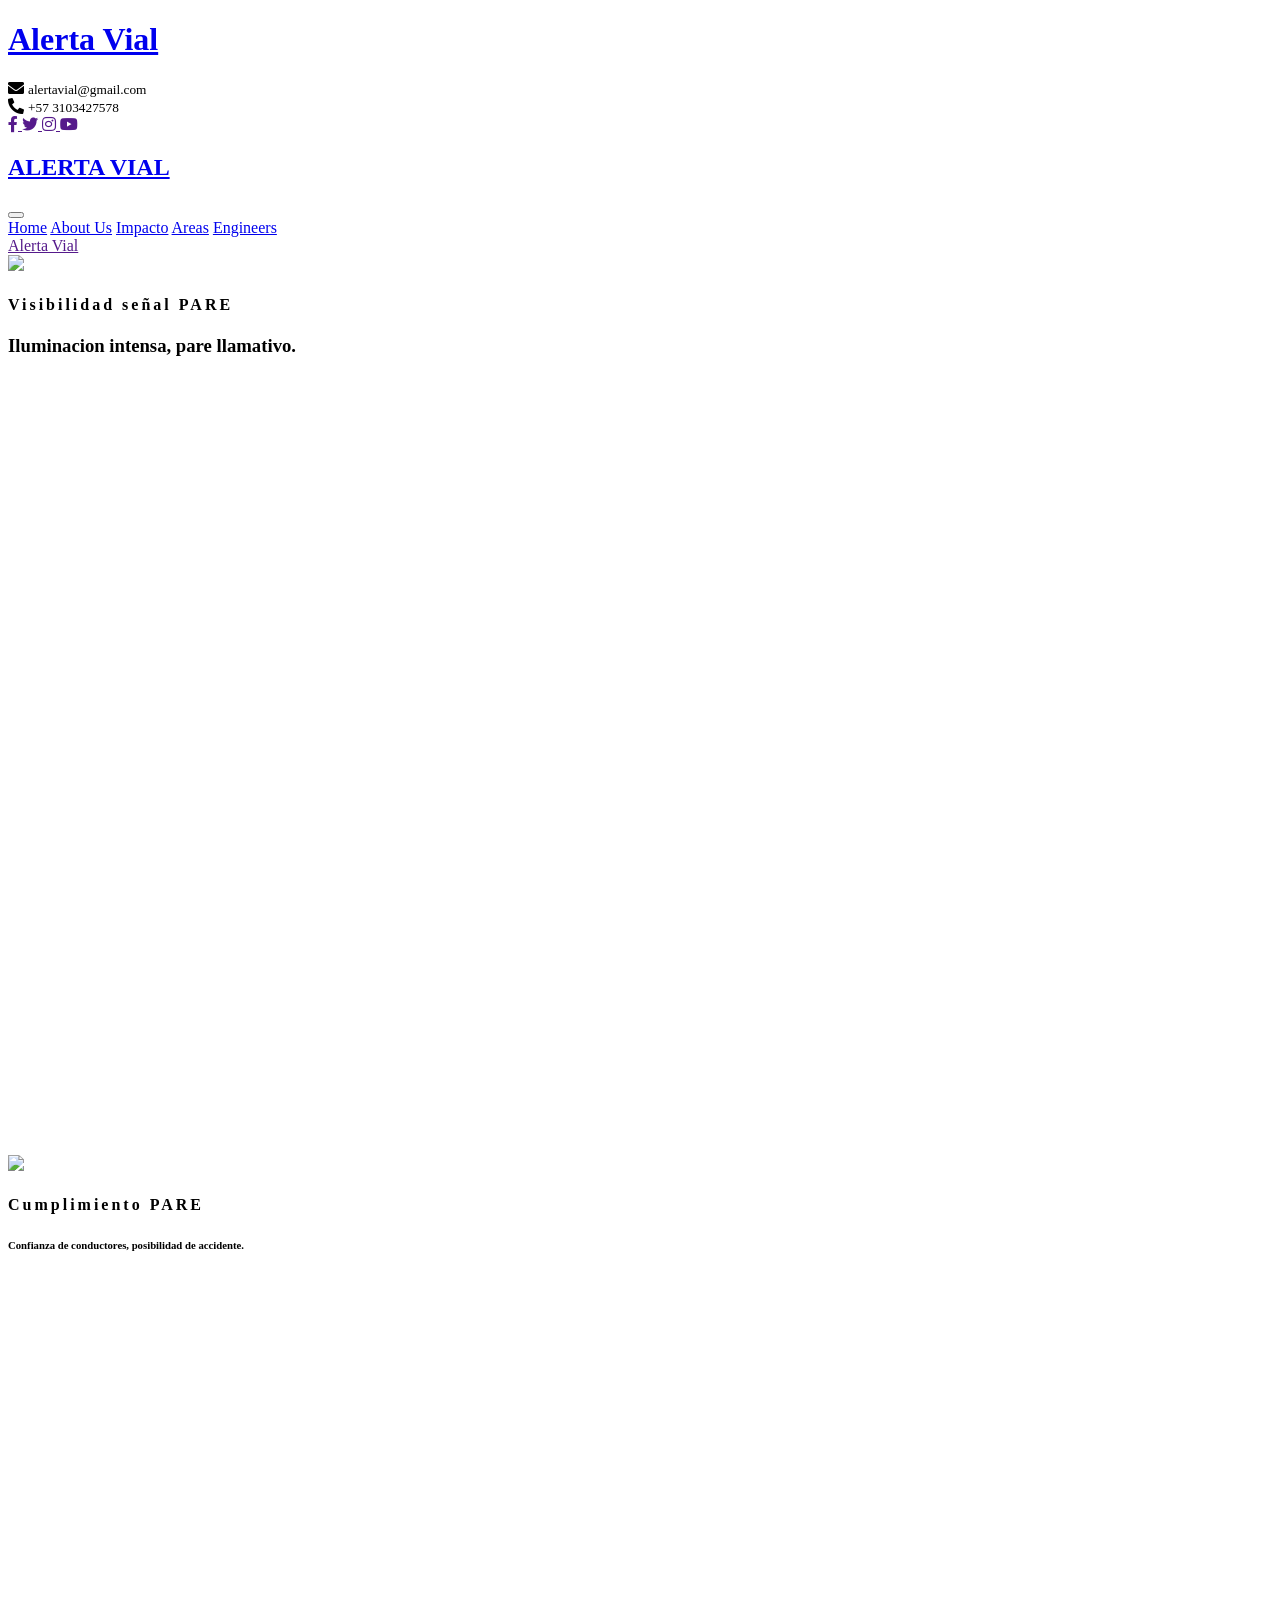
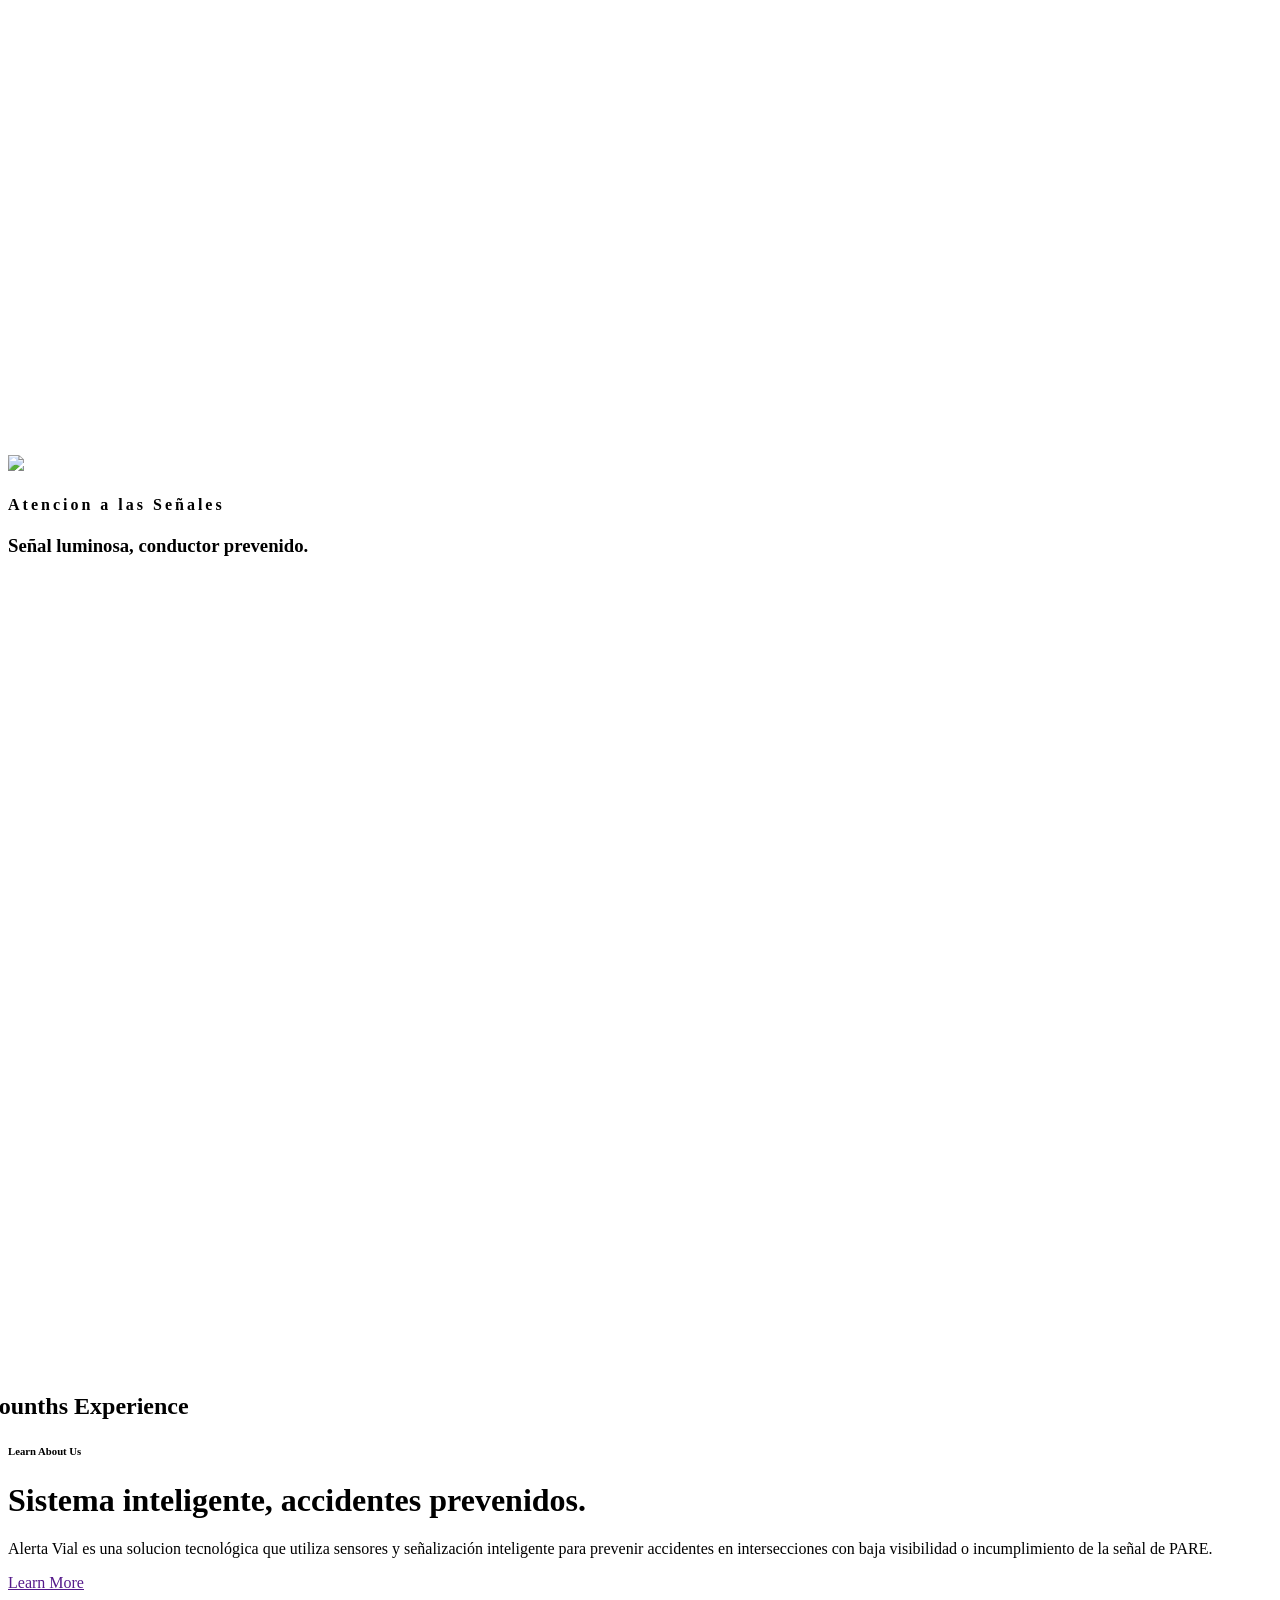
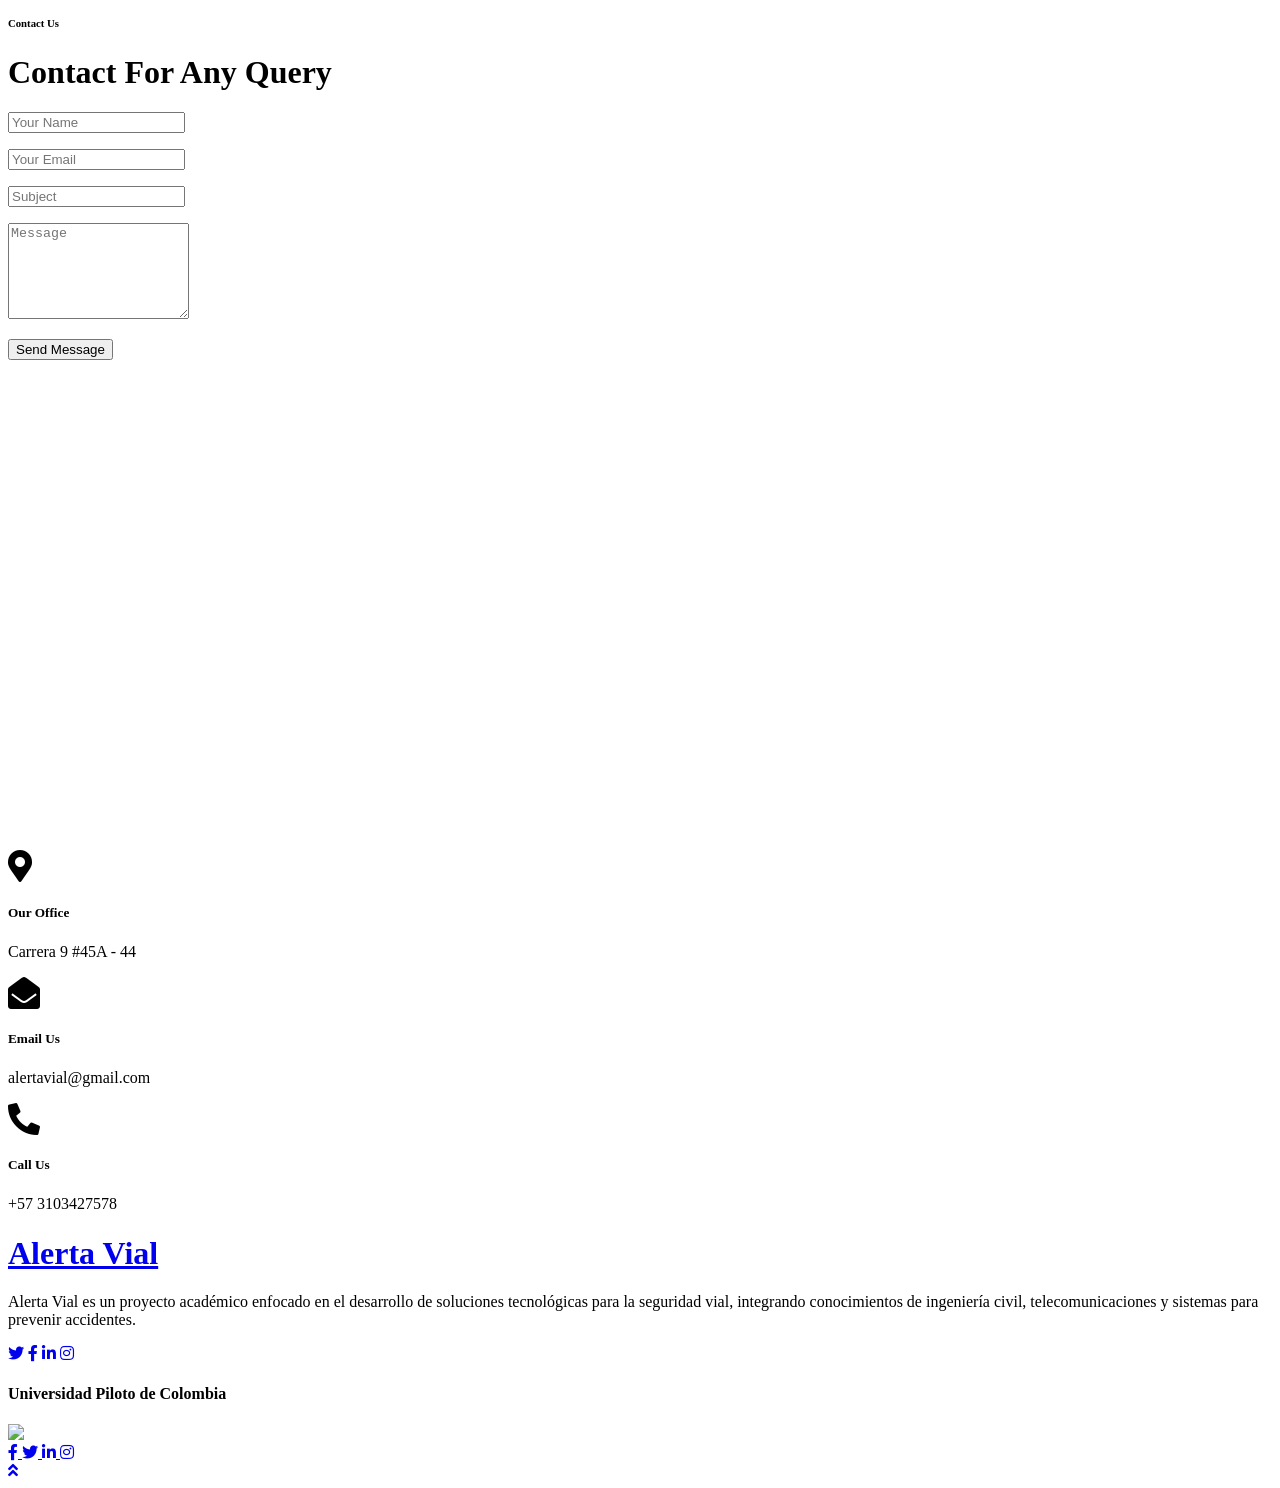
==== index.html @ 936baf9d "Add files via upload" ====
<!doctype html>
<html lang="en">
  <head>
    <meta charset="utf-8" />
    <title>Alerta Vial</title>
    <meta content="width=device-width, initial-scale=1.0" name="viewport" />
    <meta content="Free HTML Templates" name="keywords" />
    <meta content="Free HTML Templates" name="description" />

    <!-- Favicon -->
    <link href="img/AlertaVial-logoBlanco.jpeg" rel="icon" />

    <!-- Google Web Fonts -->
    <link rel="preconnect" href="https://fonts.gstatic.com" />
    <link
      href="https://fonts.googleapis.com/css2?family=Montserrat:wght@400;600&family=Roboto:wght@300;500;700&display=swap"
      rel="stylesheet"
    />

    <!-- Font Awesome -->
    <link
      href="https://cdnjs.cloudflare.com/ajax/libs/font-awesome/5.10.0/css/all.min.css"
      rel="stylesheet"
    />

    <!-- Libraries Stylesheet -->
    <link href="lib/owlcarousel/assets/owl.carousel.min.css" rel="stylesheet" />
    <link
      href="lib/tempusdominus/css/tempusdominus-bootstrap-4.min.css"
      rel="stylesheet"
    />

    <!-- Customized Bootstrap Stylesheet -->
    <link href="css/style.css" rel="stylesheet" />
  </head>

  <body>
    <!-- Header Start -->
    <div class="container-fluid">
      <div class="row">
        <div class="col-lg-3 bg-secondary d-none d-lg-block">
          <a
            href="index.html"
            class="navbar-brand w-100 h-100 m-0 p-0 d-flex align-items-center justify-content-center"
          >
            <h1 class="m-0 display-4 text-primary text-uppercase">Alerta Vial</h1>
          </a>
        </div>
        <div class="col-lg-9">
          <div class="row bg-white border-bottom d-none d-lg-flex">
            <div class="col-lg-7 text-left">
              <div class="h-100 d-inline-flex align-items-center py-2 px-3">
                <i class="fa fa-envelope text-primary mr-2"></i>
                <small>alertavial@gmail.com</small>
              </div>
              <div class="h-100 d-inline-flex align-items-center py-2 px-2">
                <i class="fa fa-phone-alt text-primary mr-2"></i>
                <small>+57 3103427578</small>
              </div>
            </div>
            <div class="col-lg-5 text-right">
              <div class="d-inline-flex align-items-center p-2">
                <a
                  class="btn btn-sm btn-outline-primary btn-sm-square mr-2"
                  href=""
                >
                  <i class="fab fa-facebook-f"></i>
                </a>
                <a
                  class="btn btn-sm btn-outline-primary btn-sm-square mr-2"
                  href=""
                >
                  <i class="fab fa-twitter"></i>
                </a>
                <a
                  class="btn btn-sm btn-outline-primary btn-sm-square mr-2"
                  href=""
                >
                  <i class="fab fa-instagram"></i>
                </a>
                <a
                  class="btn btn-sm btn-outline-primary btn-sm-square mr-2"
                  href=""
                >
                  <i class="fab fa-youtube"></i>
                </a>
              </div>
            </div>
          </div>
          <nav class="navbar navbar-expand-lg bg-white navbar-light p-0">
            <a href="index.html" class="navbar-brand d-block d-lg-none">
              <h1 class="m-0 display-4 text-primary text-uppercase">
                ALERTA VIAL
              </h1>
            </a>
            <button
              type="button"
              class="navbar-toggler"
              data-toggle="collapse"
              data-target="#navbarCollapse"
            >
              <span class="navbar-toggler-icon"></span>
            </button>
            <div
              class="collapse navbar-collapse justify-content-between"
              id="navbarCollapse"
            >
              <div class="navbar-nav mr-auto py-0">
                <a href="index.html" class="nav-item nav-link active">Home</a>
                <a href="about.html" class="nav-item nav-link">About Us</a>
                <a href="function.html" class="nav-item nav-link">Impacto</a>
                <a href="practice.html" class="nav-item nav-link">Areas</a>
                <a href="team.html" class="nav-item nav-link">Engineers</a>
              </div>
              <a href="" class="btn btn-primary mr-3 d-none d-lg-block"
                >Alerta Vial</a
              >
            </div>
          </nav>
        </div>
      </div>
    </div>
    <!-- Header End -->

    <!-- Carousel Start -->
    <div class="container-fluid p-0 mb-5 pb-5">
      <div
        id="header-carousel"
        class="carousel slide carousel-fade"
        data-ride="carousel"
      >
        <div class="carousel-inner">
          <div
            class="carousel-item position-relative active"
            style="height: 100vh; min-height: 400px"
          >
            <img
              class="position-absolute w-100 h-100"
              src="img/SeñalPARE1-Carrusel.jpg"
              style="object-fit: cover"
            />
            <div
              class="carousel-caption d-flex flex-column align-items-center justify-content-center"
            >
              <div class="p-3" style="max-width: 900px">
                <h4
                  class="text-white text-uppercase mb-4"
                  style="letter-spacing: 3px"
                >
                  Visibilidad señal PARE
                </h4>
                <h3 class="display-2 text-capitalize text-white mb-4">
                  Iluminacion intensa, pare llamativo.
              </div>
            </div>
          </div>
          <div
            class="carousel-item position-relative"
            style="height: 100vh; min-height: 400px"
          >
            <img
              class="position-absolute w-100 h-100"
              src="img/SeñalPARE2-Carrusel.jpg"
              style="object-fit: cover"
            />
            <div
              class="carousel-caption d-flex flex-column align-items-center justify-content-center"
            >
              <div class="p-3" style="max-width: 900px">
                <h4
                  class="text-white text-uppercase mb-4"
                  style="letter-spacing: 3px"
                >
                  Cumplimiento PARE
                </h4>
                <h6 class="display-2 text-capitalize text-white mb-4">
                  Confianza de conductores, posibilidad de accidente.
                </h6>
              </div>
            </div>
          </div>
          <div
            class="carousel-item position-relative"
            style="height: 100vh; min-height: 400px"
          >
            <img
              class="position-absolute w-100 h-100"
              src="img/SeñalPARE3-Carrusel.jpg"
              style="object-fit: cover"
            />
            <div
              class="carousel-caption d-flex flex-column align-items-center justify-content-center"
            >
              <div class="p-3" style="max-width: 900px">
                <h4
                  class="text-white text-uppercase mb-4"
                  style="letter-spacing: 3px"
                >
                  Atencion a las Señales
                </h4>
                <h3 class="display-2 text-capitalize text-white mb-4">
                  Señal luminosa, conductor prevenido.
                </h3>
              </div>
            </div>
          </div>
        </div>
        <a
          class="carousel-control-prev"
          href="#header-carousel"
          data-slide="prev"
        >
          <div class="btn btn-lg btn-secondary btn-lg-square">
            <span class="carousel-control-prev-icon"></span>
          </div>
        </a>
        <a
          class="carousel-control-next"
          href="#header-carousel"
          data-slide="next"
        >
          <div class="btn btn-lg btn-secondary btn-lg-square">
            <span class="carousel-control-next-icon"></span>
          </div>
        </a>
      </div>
    </div>
    <!-- Carousel End -->

    <!-- About Start -->
    <div class="container-fluid py-5">
      <div class="container py-5">
        <div class="row">
          <div class="col-lg-5">
            <img class="img-fluid rounded" src="img/AlertaVial-logoNegro.jpeg" alt="" />
          </div>
          <div class="col-lg-7 mt-4 mt-lg-0">
            <h2
              class="position-relative text-center bg-white text-primary rounded p-3 mt-4 mb-4 d-none d-lg-block"
              style="width: 350px; margin-left: -50px"
            >
              2 Mounths Experience
            </h2>
            <h6 class="text-uppercase">Learn About Us</h6>
            <h1 class="mb-4">
              Sistema inteligente, accidentes prevenidos.
            </h1>
            <p>
              Alerta Vial es una solucion tecnológica que utiliza sensores y señalización inteligente para prevenir
              accidentes en intersecciones con baja visibilidad o incumplimiento de la señal de PARE.
            </p>
            <a href="" class="btn btn-primary mt-2">Learn More</a>
          </div>
        </div>
      </div>
    </div>
    <!-- About End -->
 
    <!-- Contact Start -->
    <div class="container-fluid py-5">
        <div class="container py-5">
            <div class="text-center pb-2">
                <h6 class="text-uppercase">Contact Us</h6>
                <h1 class="mb-4">Contact For Any Query</h1>
            </div>
            <div class="row">
                <div class="col-lg-6 mb-5 mb-lg-0">
                    <div class="contact-form">
                        <div id="success"></div>
                        <form name="sentMessage" id="contactForm" novalidate="novalidate">
                            <div class="form-row">
                                <div class="col-sm-6 control-group">
                                    <input type="text" class="form-control p-4" id="name" placeholder="Your Name" required="required" data-validation-required-message="Please enter your name" />
                                    <p class="help-block text-danger"></p>
                                </div>
                                <div class="col-sm-6 control-group">
                                    <input type="email" class="form-control p-4" id="email" placeholder="Your Email" required="required" data-validation-required-message="Please enter your email" />
                                    <p class="help-block text-danger"></p>
                                </div>
                            </div>
                            <div class="control-group">
                                <input type="text" class="form-control p-4" id="subject" placeholder="Subject" required="required" data-validation-required-message="Please enter a subject" />
                                <p class="help-block text-danger"></p>
                            </div>
                            <div class="control-group">
                                <textarea class="form-control p-4" rows="6" id="message" placeholder="Message" required="required" data-validation-required-message="Please enter your message"></textarea>
                                <p class="help-block text-danger"></p>
                            </div>
                            <div>
                                <button class="btn btn-primary btn-block" type="submit" id="sendMessageButton">Send Message</button>
                            </div>
                        </form>
                    </div>
                </div>
                <div class="col-lg-6" style="min-height: 400px;">
                    <div class="position-relative h-100 rounded overflow-hidden">
                        <iframe style="width: 100%; height: 100%; object-fit: cover;"
                        src="https://www.google.com/maps/embed?pb=!1m18!1m12!1m3!1d3001156.4288297426!2d-78.01371936852176!3d42.72876761954724!2m3!1f0!2f0!3f0!3m2!1i1024!2i768!4f13.1!3m3!1m2!1s0x4ccc4bf0f123a5a9%3A0xddcfc6c1de189567!2sNew%20York%2C%20USA!5e0!3m2!1sen!2sbd!4v1603794290143!5m2!1sen!2sbd"
                        frameborder="0" style="border:0;" allowfullscreen="" aria-hidden="false" tabindex="0"></iframe>
                    </div>
                </div>
            </div>
        </div>
    </div>
    <!-- Contact End -->

    <!-- Footer Start -->
    <div
      class="container-fluid bg-secondary text-white pt-5 px-sm-3 px-md-5"
      style="margin-top: 90px"
    >
      <div class="row mt-5">
        <div class="col-lg-4">
          <div
            class="d-flex justify-content-lg-center p-4"
            style="background: rgba(256, 256, 256, 0.05)"
          >
            <i class="fa fa-2x fa-map-marker-alt text-primary"></i>
            <div class="ml-3">
              <h5 class="text-white">Our Office</h5>
              <p class="m-0">Carrera 9 #45A - 44 </p>
            </div>
          </div>
        </div>
        <div class="col-lg-4">
          <div
            class="d-flex justify-content-lg-center p-4"
            style="background: rgba(256, 256, 256, 0.05)"
          >
            <i class="fa fa-2x fa-envelope-open text-primary"></i>
            <div class="ml-3">
              <h5 class="text-white">Email Us</h5>
              <p class="m-0">alertavial@gmail.com</p>
            </div>
          </div>
        </div>
        <div class="col-lg-4">
          <div
            class="d-flex justify-content-lg-center p-4"
            style="background: rgba(256, 256, 256, 0.05)"
          >
            <i class="fa fa-2x fa-phone-alt text-primary"></i>
            <div class="ml-3">
              <h5 class="text-white">Call Us</h5>
              <p class="m-0">+57 3103427578</p>
            </div>
          </div>
        </div>
      </div>
      <div class="row pt-5">
        <div class="col-lg-3 col-md-6 mb-5">
          <a href="index.html" class="navbar-brand">
            <h1 class="m-0 mt-n2 display-4 text-primary text-uppercase">
              Alerta Vial 
            </h1>
          </a>
          <p>
            Alerta Vial es un proyecto académico enfocado en el desarrollo de soluciones tecnológicas para la seguridad vial,
            integrando conocimientos de ingeniería civil, telecomunicaciones y sistemas para prevenir accidentes.
          </p>
          <div class="d-flex justify-content-start mt-4">
            <a class="btn btn-lg btn-outline-light btn-lg-square mr-2" href="#"
              ><i class="fab fa-twitter"></i
            ></a>
            <a class="btn btn-lg btn-outline-light btn-lg-square mr-2" href="#"
              ><i class="fab fa-facebook-f"></i
            ></a>
            <a class="btn btn-lg btn-outline-light btn-lg-square mr-2" href="#"
              ><i class="fab fa-linkedin-in"></i
            ></a>
            <a class="btn btn-lg btn-outline-light btn-lg-square" href="#"
              ><i class="fab fa-instagram"></i
            ></a>
          </div>
        </div>
        
        <div class="col-lg-3 col-md-6 mb-5">
        </div>
        <div class="col-lg-3 col-md-6 mb-5">
        </div>

        <div class="col-lg-3 col-md-6 mb-5">
  <!-- Título más grande -->
        <h4 class="text-primary text-uppercase mb-3">
          Universidad Piloto de Colombia
        </h4>

  <!-- Imagen grande -->
        <div class="mb-3">
        <img 
          src="img/FotoUniversidadPiloto.jpg" 
          class="img-fluid w-100 rounded"
          style="height: 180px; object-fit: cover;"
          >
        </div>

  <!-- Redes centradas debajo -->
        <div class="d-flex justify-content-between">
          <a class="btn btn-outline-light btn-sm" href="#">
          <i class="fab fa-facebook-f"></i>
          </a>
            <a class="btn btn-outline-light btn-sm" href="#">
            <i class="fab fa-twitter"></i>
            </a>
            <a class="btn btn-outline-light btn-sm" href="#">
              <i class="fab fa-linkedin-in"></i>
            </a>
            <a class="btn btn-outline-light btn-sm" href="#">
              <i class="fab fa-instagram"></i>
            </a>
          </div>
        </div>
      </div>
    </div>
    <!-- Footer End -->

    <!-- Back to Top -->
    <a href="#" class="btn btn-primary px-3 back-to-top"
      ><i class="fa fa-angle-double-up"></i
    ></a>

    <!-- JavaScript Libraries -->
    <script src="https://code.jquery.com/jquery-3.4.1.min.js"></script>
    <script src="https://stackpath.bootstrapcdn.com/bootstrap/4.4.1/js/bootstrap.bundle.min.js"></script>
    <script src="lib/easing/easing.min.js"></script>
    <script src="lib/waypoints/waypoints.min.js"></script>
    <script src="lib/owlcarousel/owl.carousel.min.js"></script>
    <script src="lib/tempusdominus/js/moment.min.js"></script>
    <script src="lib/tempusdominus/js/moment-timezone.min.js"></script>
    <script src="lib/tempusdominus/js/tempusdominus-bootstrap-4.min.js"></script>

    <!-- Contact Javascript File -->
    <script src="mail/jqBootstrapValidation.min.js"></script>
    <script src="mail/contact.js"></script>

    <!-- Template Javascript -->
    <script src="js/main.js"></script>
  </body>
</html>
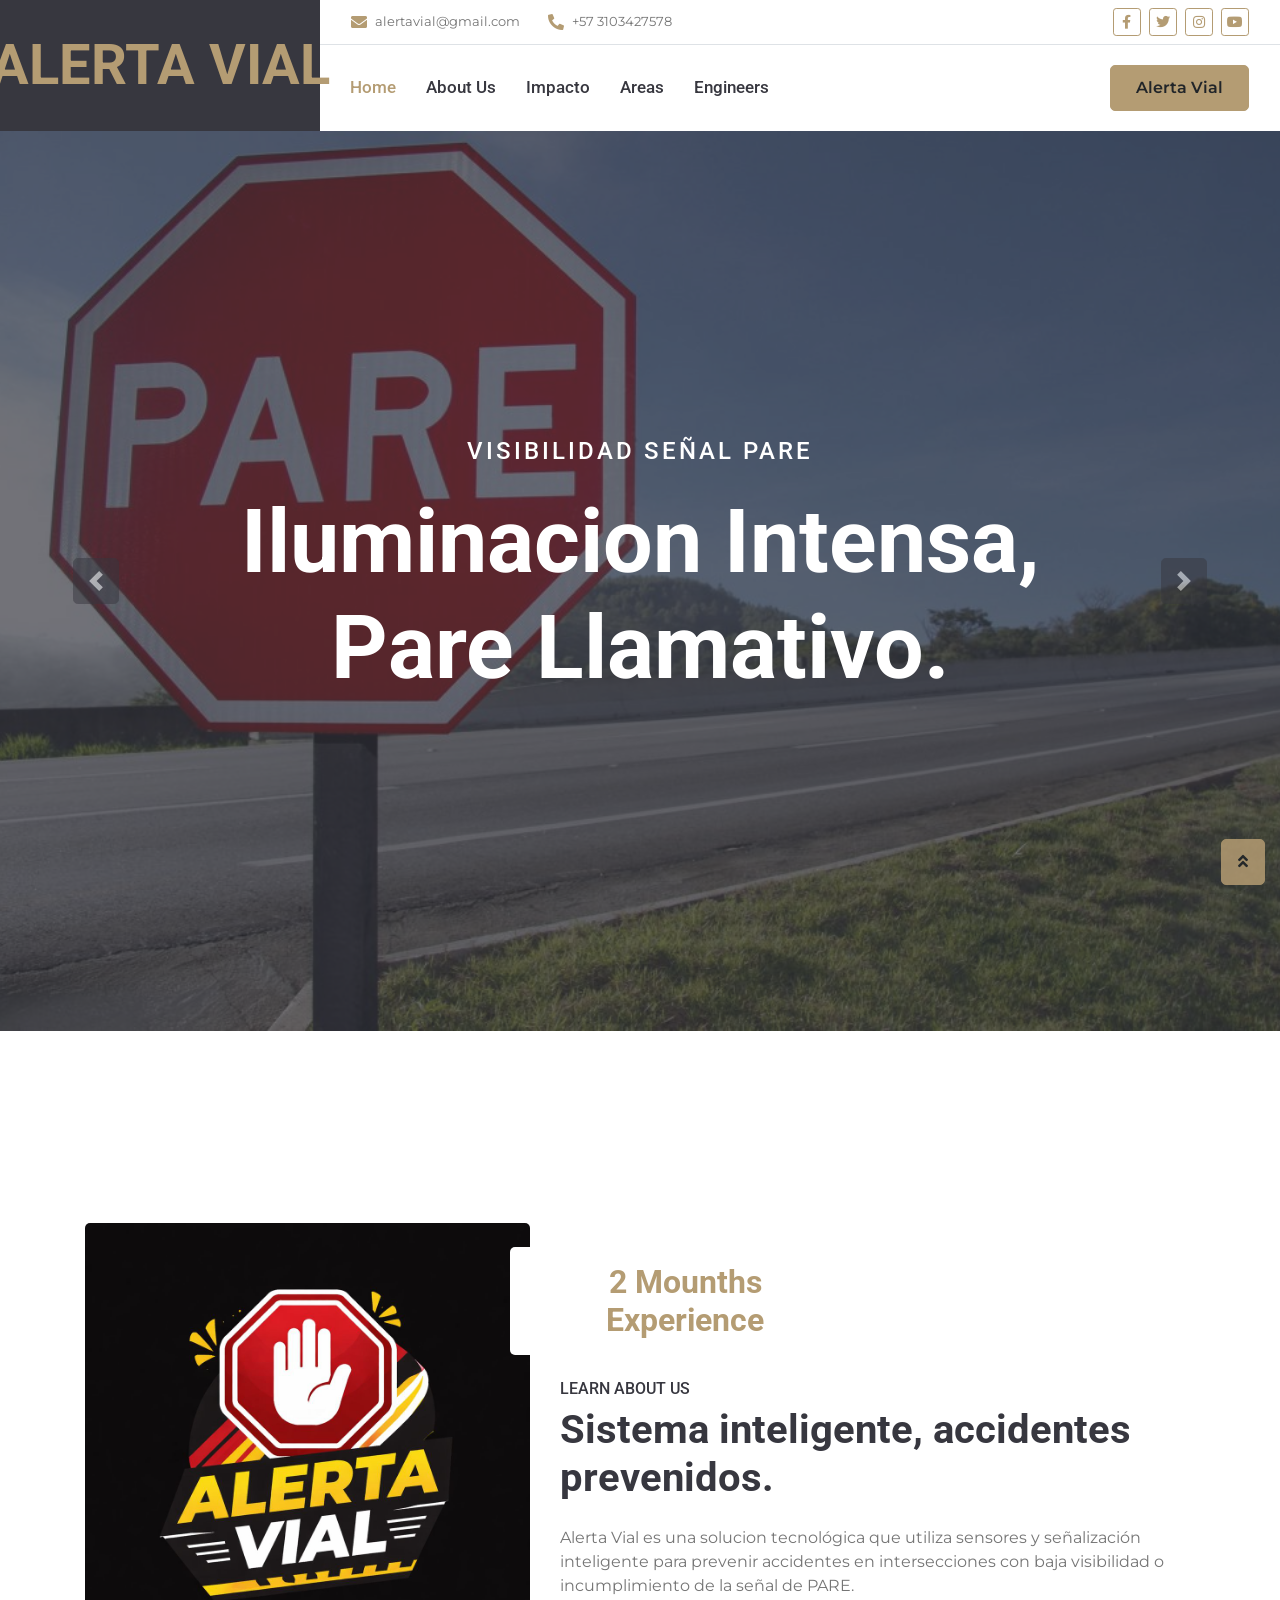
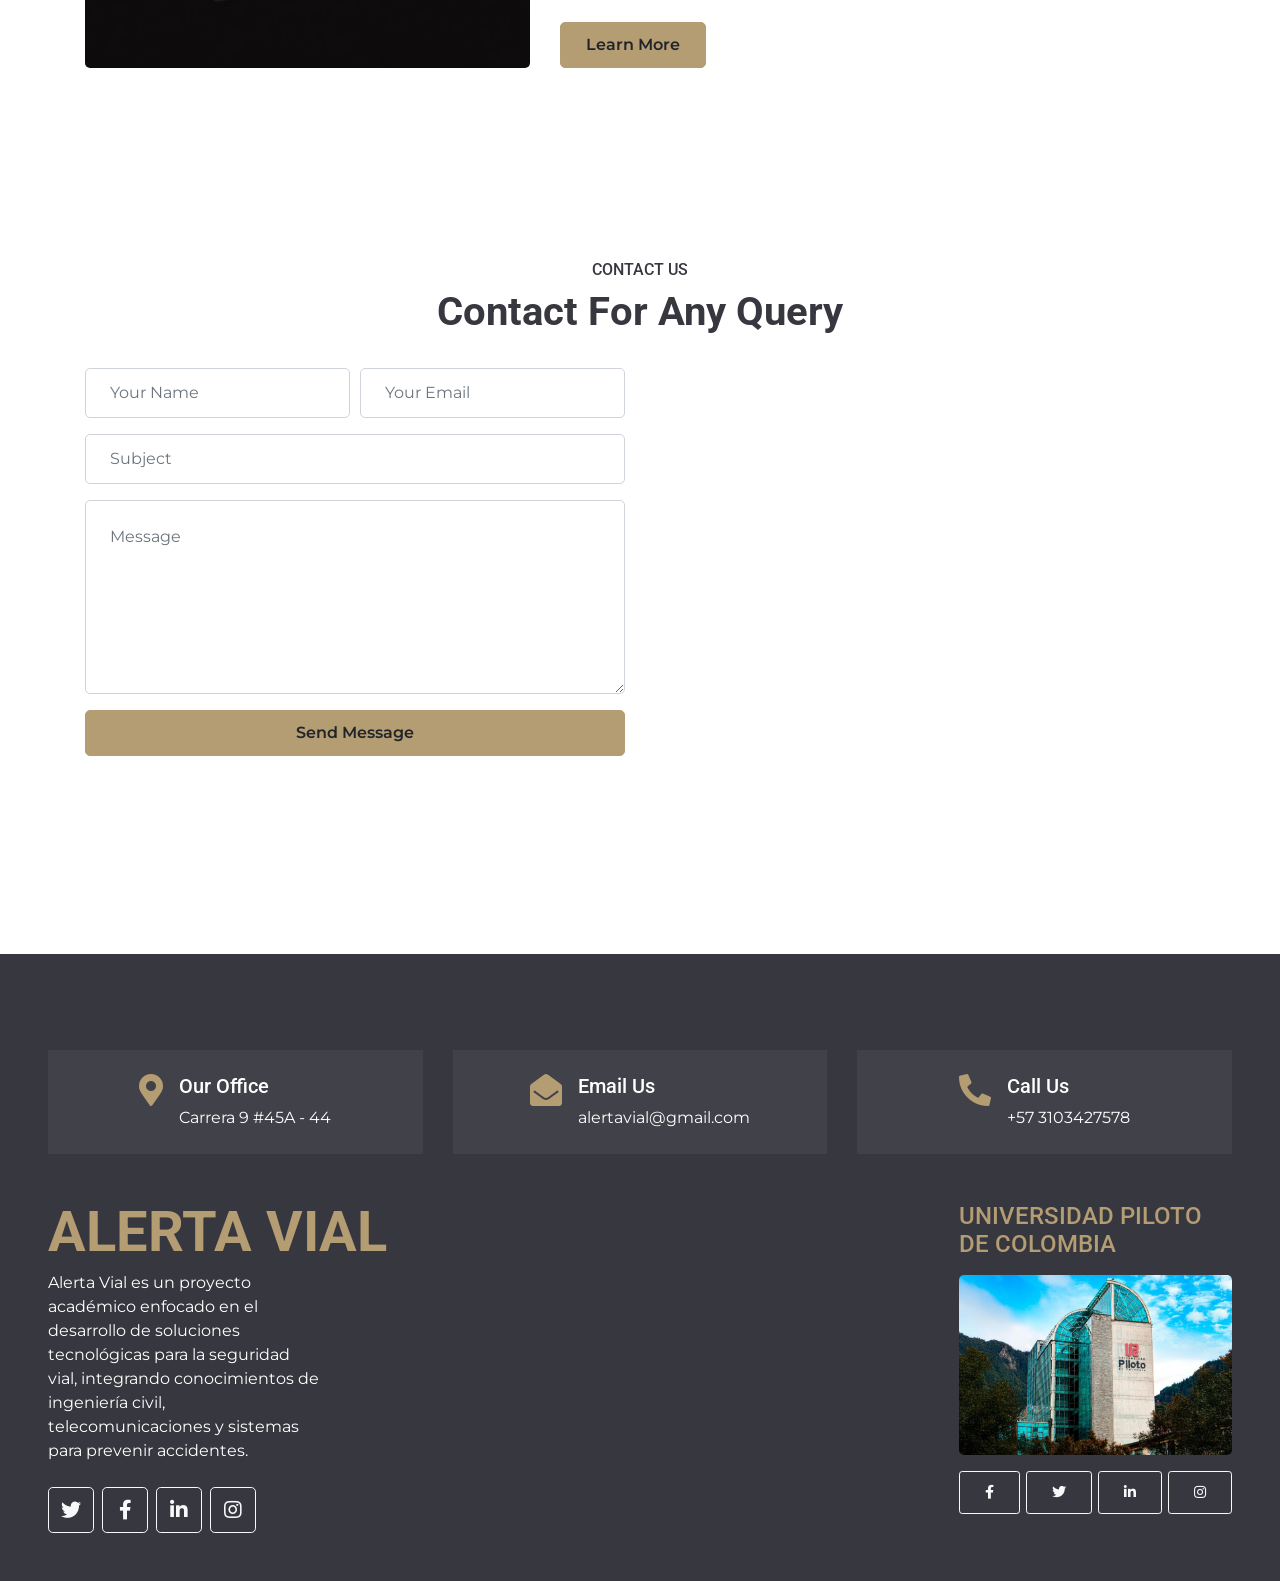
==== commit bb83f21e: "Update 'Hello World' to 'Goodbye World'" ====
--- a/index.html
+++ b/index.html
@@ -8,7 +8,7 @@
     <meta content="Free HTML Templates" name="description" />
 
     <!-- Favicon -->
-    <link href="img/AlertaVial-logoBlanco.jpeg" rel="icon" />
+    <link href="lawyer-website-template/img/AlertaVial-logoBlanco.jpeg" rel="icon" />
 
     <!-- Google Web Fonts -->
     <link rel="preconnect" href="https://fonts.gstatic.com" />
@@ -24,14 +24,14 @@
     />
 
     <!-- Libraries Stylesheet -->
-    <link href="lib/owlcarousel/assets/owl.carousel.min.css" rel="stylesheet" />
+    <link href="lawyer-website-template/lib/owlcarousel/assets/owl.carousel.min.css" rel="stylesheet" />
     <link
-      href="lib/tempusdominus/css/tempusdominus-bootstrap-4.min.css"
+      href="lawyer-website-template/lib/tempusdominus/css/tempusdominus-bootstrap-4.min.css"
       rel="stylesheet"
     />
 
     <!-- Customized Bootstrap Stylesheet -->
-    <link href="css/style.css" rel="stylesheet" />
+    <link href="lawyer-website-template/css/style.css" rel="stylesheet" />
   </head>
 
   <body>
@@ -136,7 +136,7 @@
           >
             <img
               class="position-absolute w-100 h-100"
-              src="img/SeñalPARE1-Carrusel.jpg"
+              src="lawyer-website-template/img/SeñalPARE1-Carrusel.jpg"
               style="object-fit: cover"
             />
             <div
@@ -160,7 +160,7 @@
           >
             <img
               class="position-absolute w-100 h-100"
-              src="img/SeñalPARE2-Carrusel.jpg"
+              src="lawyer-website-template/img/SeñalPARE2-Carrusel.jpg"
               style="object-fit: cover"
             />
             <div
@@ -185,7 +185,7 @@
           >
             <img
               class="position-absolute w-100 h-100"
-              src="img/SeñalPARE3-Carrusel.jpg"
+              src="lawyer-website-template/img/SeñalPARE3-Carrusel.jpg"
               style="object-fit: cover"
             />
             <div
@@ -232,7 +232,7 @@
       <div class="container py-5">
         <div class="row">
           <div class="col-lg-5">
-            <img class="img-fluid rounded" src="img/AlertaVial-logoNegro.jpeg" alt="" />
+            <img class="img-fluid rounded" src="lawyer-website-template/img/AlertaVial-logoNegro.jpeg" alt="" />
           </div>
           <div class="col-lg-7 mt-4 mt-lg-0">
             <h2
@@ -388,7 +388,7 @@
   <!-- Imagen grande -->
         <div class="mb-3">
         <img 
-          src="img/FotoUniversidadPiloto.jpg" 
+          src="lawyer-website-template/img/FotoUniversidadPiloto.jpg" 
           class="img-fluid w-100 rounded"
           style="height: 180px; object-fit: cover;"
           >
@@ -422,18 +422,18 @@
     <!-- JavaScript Libraries -->
     <script src="https://code.jquery.com/jquery-3.4.1.min.js"></script>
     <script src="https://stackpath.bootstrapcdn.com/bootstrap/4.4.1/js/bootstrap.bundle.min.js"></script>
-    <script src="lib/easing/easing.min.js"></script>
-    <script src="lib/waypoints/waypoints.min.js"></script>
-    <script src="lib/owlcarousel/owl.carousel.min.js"></script>
-    <script src="lib/tempusdominus/js/moment.min.js"></script>
-    <script src="lib/tempusdominus/js/moment-timezone.min.js"></script>
-    <script src="lib/tempusdominus/js/tempusdominus-bootstrap-4.min.js"></script>
+    <script src="lawyer-website-template/lib/easing/easing.min.js"></script>
+    <script src="lawyer-website-template/lib/waypoints/waypoints.min.js"></script>
+    <script src="lawyer-website-template/lib/owlcarousel/owl.carousel.min.js"></script>
+    <script src="lawyer-website-template/lib/tempusdominus/js/moment.min.js"></script>
+    <script src="lawyer-website-template/lib/tempusdominus/js/moment-timezone.min.js"></script>
+    <script src="lawyer-website-template/lib/tempusdominus/js/tempusdominus-bootstrap-4.min.js"></script>
 
     <!-- Contact Javascript File -->
-    <script src="mail/jqBootstrapValidation.min.js"></script>
-    <script src="mail/contact.js"></script>
+    <script src="lawyer-website-template/mail/jqBootstrapValidation.min.js"></script>
+    <script src="lawyer-website-template/mail/contact.js"></script>
 
     <!-- Template Javascript -->
-    <script src="js/main.js"></script>
+    <script src="lawyer-website-template/js/main.js"></script>
   </body>
 </html>
--- a/lawyer-website-template/css/style.css
+++ b/lawyer-website-template/css/style.css
@@ -0,0 +1,9912 @@
+/******* Bootstrap Theming ********/
+/*!
+ * Bootstrap v4.5.3 (https://getbootstrap.com/)
+ * Copyright 2011-2020 The Bootstrap Authors
+ * Copyright 2011-2020 Twitter, Inc.
+ * Licensed under MIT (https://github.com/twbs/bootstrap/blob/main/LICENSE)
+ */
+:root {
+  --blue: #007bff;
+  --indigo: #6610f2;
+  --purple: #6f42c1;
+  --pink: #e83e8c;
+  --red: #dc3545;
+  --orange: #fd7e14;
+  --yellow: #ffc107;
+  --green: #28a745;
+  --teal: #20c997;
+  --cyan: #17a2b8;
+  --white: #fff;
+  --gray: #6c757d;
+  --gray-dark: #343a40;
+  --primary: #B49C73;
+  --secondary: #37373F;
+  --success: #28a745;
+  --info: #17a2b8;
+  --warning: #ffc107;
+  --danger: #dc3545;
+  --light: #f8f9fa;
+  --dark: #343a40;
+  --breakpoint-xs: 0;
+  --breakpoint-sm: 576px;
+  --breakpoint-md: 768px;
+  --breakpoint-lg: 992px;
+  --breakpoint-xl: 1200px;
+  --font-family-sans-serif: "Montserrat", sans-serif;
+  --font-family-monospace: SFMono-Regular, Menlo, Monaco, Consolas, "Liberation Mono", "Courier New", monospace;
+}
+
+*,
+*::before,
+*::after {
+  box-sizing: border-box;
+}
+
+html {
+  font-family: sans-serif;
+  line-height: 1.15;
+  -webkit-text-size-adjust: 100%;
+  -webkit-tap-highlight-color: rgba(0, 0, 0, 0);
+}
+
+article, aside, figcaption, figure, footer, header, hgroup, main, nav, section {
+  display: block;
+}
+
+body {
+  margin: 0;
+  font-family: "Montserrat", sans-serif;
+  font-size: 1rem;
+  font-weight: 400;
+  line-height: 1.5;
+  color: #757575;
+  text-align: left;
+  background-color: #fff;
+}
+
+[tabindex="-1"]:focus:not(:focus-visible) {
+  outline: 0 !important;
+}
+
+hr {
+  box-sizing: content-box;
+  height: 0;
+  overflow: visible;
+}
+
+h1, h2, h3, h4, h5, h6 {
+  margin-top: 0;
+  margin-bottom: 0.5rem;
+}
+
+p {
+  margin-top: 0;
+  margin-bottom: 1rem;
+}
+
+abbr[title],
+abbr[data-original-title] {
+  text-decoration: underline;
+  text-decoration: underline dotted;
+  cursor: help;
+  border-bottom: 0;
+  text-decoration-skip-ink: none;
+}
+
+address {
+  margin-bottom: 1rem;
+  font-style: normal;
+  line-height: inherit;
+}
+
+ol,
+ul,
+dl {
+  margin-top: 0;
+  margin-bottom: 1rem;
+}
+
+ol ol,
+ul ul,
+ol ul,
+ul ol {
+  margin-bottom: 0;
+}
+
+dt {
+  font-weight: 700;
+}
+
+dd {
+  margin-bottom: .5rem;
+  margin-left: 0;
+}
+
+blockquote {
+  margin: 0 0 1rem;
+}
+
+b,
+strong {
+  font-weight: bolder;
+}
+
+small {
+  font-size: 80%;
+}
+
+sub,
+sup {
+  position: relative;
+  font-size: 75%;
+  line-height: 0;
+  vertical-align: baseline;
+}
+
+sub {
+  bottom: -.25em;
+}
+
+sup {
+  top: -.5em;
+}
+
+a {
+  color: #B49C73;
+  text-decoration: none;
+  background-color: transparent;
+}
+
+a:hover {
+  color: #8e764c;
+  text-decoration: underline;
+}
+
+a:not([href]):not([class]) {
+  color: inherit;
+  text-decoration: none;
+}
+
+a:not([href]):not([class]):hover {
+  color: inherit;
+  text-decoration: none;
+}
+
+pre,
+code,
+kbd,
+samp {
+  font-family: SFMono-Regular, Menlo, Monaco, Consolas, "Liberation Mono", "Courier New", monospace;
+  font-size: 1em;
+}
+
+pre {
+  margin-top: 0;
+  margin-bottom: 1rem;
+  overflow: auto;
+  -ms-overflow-style: scrollbar;
+}
+
+figure {
+  margin: 0 0 1rem;
+}
+
+img {
+  vertical-align: middle;
+  border-style: none;
+}
+
+svg {
+  overflow: hidden;
+  vertical-align: middle;
+}
+
+table {
+  border-collapse: collapse;
+}
+
+caption {
+  padding-top: 0.75rem;
+  padding-bottom: 0.75rem;
+  color: #6c757d;
+  text-align: left;
+  caption-side: bottom;
+}
+
+th {
+  text-align: inherit;
+  text-align: -webkit-match-parent;
+}
+
+label {
+  display: inline-block;
+  margin-bottom: 0.5rem;
+}
+
+button {
+  border-radius: 0;
+}
+
+button:focus {
+  outline: 1px dotted;
+  outline: 5px auto -webkit-focus-ring-color;
+}
+
+input,
+button,
+select,
+optgroup,
+textarea {
+  margin: 0;
+  font-family: inherit;
+  font-size: inherit;
+  line-height: inherit;
+}
+
+button,
+input {
+  overflow: visible;
+}
+
+button,
+select {
+  text-transform: none;
+}
+
+[role="button"] {
+  cursor: pointer;
+}
+
+select {
+  word-wrap: normal;
+}
+
+button,
+[type="button"],
+[type="reset"],
+[type="submit"] {
+  -webkit-appearance: button;
+}
+
+button:not(:disabled),
+[type="button"]:not(:disabled),
+[type="reset"]:not(:disabled),
+[type="submit"]:not(:disabled) {
+  cursor: pointer;
+}
+
+button::-moz-focus-inner,
+[type="button"]::-moz-focus-inner,
+[type="reset"]::-moz-focus-inner,
+[type="submit"]::-moz-focus-inner {
+  padding: 0;
+  border-style: none;
+}
+
+input[type="radio"],
+input[type="checkbox"] {
+  box-sizing: border-box;
+  padding: 0;
+}
+
+textarea {
+  overflow: auto;
+  resize: vertical;
+}
+
+fieldset {
+  min-width: 0;
+  padding: 0;
+  margin: 0;
+  border: 0;
+}
+
+legend {
+  display: block;
+  width: 100%;
+  max-width: 100%;
+  padding: 0;
+  margin-bottom: .5rem;
+  font-size: 1.5rem;
+  line-height: inherit;
+  color: inherit;
+  white-space: normal;
+}
+
+@media (max-width: 1200px) {
+  legend {
+    font-size: calc(1.275rem + 0.3vw) ;
+  }
+}
+
+progress {
+  vertical-align: baseline;
+}
+
+[type="number"]::-webkit-inner-spin-button,
+[type="number"]::-webkit-outer-spin-button {
+  height: auto;
+}
+
+[type="search"] {
+  outline-offset: -2px;
+  -webkit-appearance: none;
+}
+
+[type="search"]::-webkit-search-decoration {
+  -webkit-appearance: none;
+}
+
+::-webkit-file-upload-button {
+  font: inherit;
+  -webkit-appearance: button;
+}
+
+output {
+  display: inline-block;
+}
+
+summary {
+  display: list-item;
+  cursor: pointer;
+}
+
+template {
+  display: none;
+}
+
+[hidden] {
+  display: none !important;
+}
+
+h1, h2, h3, h4, h5, h6,
+.h1, .h2, .h3, .h4, .h5, .h6 {
+  margin-bottom: 0.5rem;
+  font-family: "Roboto", sans-serif;
+  font-weight: 500;
+  line-height: 1.2;
+  color: #37373F;
+}
+
+h1, .h1 {
+  font-size: 2.5rem;
+}
+
+@media (max-width: 1200px) {
+  h1, .h1 {
+    font-size: calc(1.375rem + 1.5vw) ;
+  }
+}
+
+h2, .h2 {
+  font-size: 2rem;
+}
+
+@media (max-width: 1200px) {
+  h2, .h2 {
+    font-size: calc(1.325rem + 0.9vw) ;
+  }
+}
+
+h3, .h3 {
+  font-size: 1.75rem;
+}
+
+@media (max-width: 1200px) {
+  h3, .h3 {
+    font-size: calc(1.3rem + 0.6vw) ;
+  }
+}
+
+h4, .h4 {
+  font-size: 1.5rem;
+}
+
+@media (max-width: 1200px) {
+  h4, .h4 {
+    font-size: calc(1.275rem + 0.3vw) ;
+  }
+}
+
+h5, .h5 {
+  font-size: 1.25rem;
+}
+
+h6, .h6 {
+  font-size: 1rem;
+}
+
+.lead {
+  font-size: 1.25rem;
+  font-weight: 300;
+}
+
+.display-1 {
+  font-size: 6rem;
+  font-weight: 300;
+  line-height: 1.2;
+}
+
+@media (max-width: 1200px) {
+  .display-1 {
+    font-size: calc(1.725rem + 5.7vw) ;
+  }
+}
+
+.display-2 {
+  font-size: 5.5rem;
+  font-weight: 300;
+  line-height: 1.2;
+}
+
+@media (max-width: 1200px) {
+  .display-2 {
+    font-size: calc(1.675rem + 5.1vw) ;
+  }
+}
+
+.display-3 {
+  font-size: 4.5rem;
+  font-weight: 300;
+  line-height: 1.2;
+}
+
+@media (max-width: 1200px) {
+  .display-3 {
+    font-size: calc(1.575rem + 3.9vw) ;
+  }
+}
+
+.display-4 {
+  font-size: 3.5rem;
+  font-weight: 300;
+  line-height: 1.2;
+}
+
+@media (max-width: 1200px) {
+  .display-4 {
+    font-size: calc(1.475rem + 2.7vw) ;
+  }
+}
+
+hr {
+  margin-top: 1rem;
+  margin-bottom: 1rem;
+  border: 0;
+  border-top: 1px solid rgba(0, 0, 0, 0.1);
+}
+
+small,
+.small {
+  font-size: 80%;
+  font-weight: 400;
+}
+
+mark,
+.mark {
+  padding: 0.2em;
+  background-color: #fcf8e3;
+}
+
+.list-unstyled {
+  padding-left: 0;
+  list-style: none;
+}
+
+.list-inline {
+  padding-left: 0;
+  list-style: none;
+}
+
+.list-inline-item {
+  display: inline-block;
+}
+
+.list-inline-item:not(:last-child) {
+  margin-right: 0.5rem;
+}
+
+.initialism {
+  font-size: 90%;
+  text-transform: uppercase;
+}
+
+.blockquote {
+  margin-bottom: 1rem;
+  font-size: 1.25rem;
+}
+
+.blockquote-footer {
+  display: block;
+  font-size: 80%;
+  color: #6c757d;
+}
+
+.blockquote-footer::before {
+  content: "\2014\00A0";
+}
+
+.img-fluid {
+  max-width: 100%;
+  height: auto;
+}
+
+.img-thumbnail {
+  padding: 0.25rem;
+  background-color: #fff;
+  border: 1px solid #dee2e6;
+  border-radius: 5px;
+  max-width: 100%;
+  height: auto;
+}
+
+.figure {
+  display: inline-block;
+}
+
+.figure-img {
+  margin-bottom: 0.5rem;
+  line-height: 1;
+}
+
+.figure-caption {
+  font-size: 90%;
+  color: #6c757d;
+}
+
+code {
+  font-size: 87.5%;
+  color: #e83e8c;
+  word-wrap: break-word;
+}
+
+a > code {
+  color: inherit;
+}
+
+kbd {
+  padding: 0.2rem 0.4rem;
+  font-size: 87.5%;
+  color: #fff;
+  background-color: #212529;
+  border-radius: 0.2rem;
+}
+
+kbd kbd {
+  padding: 0;
+  font-size: 100%;
+  font-weight: 700;
+}
+
+pre {
+  display: block;
+  font-size: 87.5%;
+  color: #212529;
+}
+
+pre code {
+  font-size: inherit;
+  color: inherit;
+  word-break: normal;
+}
+
+.pre-scrollable {
+  max-height: 340px;
+  overflow-y: scroll;
+}
+
+.container,
+.container-fluid,
+.container-sm,
+.container-md,
+.container-lg,
+.container-xl {
+  width: 100%;
+  padding-right: 15px;
+  padding-left: 15px;
+  margin-right: auto;
+  margin-left: auto;
+}
+
+@media (min-width: 576px) {
+  .container, .container-sm {
+    max-width: 540px;
+  }
+}
+
+@media (min-width: 768px) {
+  .container, .container-sm, .container-md {
+    max-width: 720px;
+  }
+}
+
+@media (min-width: 992px) {
+  .container, .container-sm, .container-md, .container-lg {
+    max-width: 960px;
+  }
+}
+
+@media (min-width: 1200px) {
+  .container, .container-sm, .container-md, .container-lg, .container-xl {
+    max-width: 1140px;
+  }
+}
+
+.row {
+  display: flex;
+  flex-wrap: wrap;
+  margin-right: -15px;
+  margin-left: -15px;
+}
+
+.no-gutters {
+  margin-right: 0;
+  margin-left: 0;
+}
+
+.no-gutters > .col,
+.no-gutters > [class*="col-"] {
+  padding-right: 0;
+  padding-left: 0;
+}
+
+.col-1, .col-2, .col-3, .col-4, .col-5, .col-6, .col-7, .col-8, .col-9, .col-10, .col-11, .col-12, .col,
+.col-auto, .col-sm-1, .col-sm-2, .col-sm-3, .col-sm-4, .col-sm-5, .col-sm-6, .col-sm-7, .col-sm-8, .col-sm-9, .col-sm-10, .col-sm-11, .col-sm-12, .col-sm,
+.col-sm-auto, .col-md-1, .col-md-2, .col-md-3, .col-md-4, .col-md-5, .col-md-6, .col-md-7, .col-md-8, .col-md-9, .col-md-10, .col-md-11, .col-md-12, .col-md,
+.col-md-auto, .col-lg-1, .col-lg-2, .col-lg-3, .col-lg-4, .col-lg-5, .col-lg-6, .col-lg-7, .col-lg-8, .col-lg-9, .col-lg-10, .col-lg-11, .col-lg-12, .col-lg,
+.col-lg-auto, .col-xl-1, .col-xl-2, .col-xl-3, .col-xl-4, .col-xl-5, .col-xl-6, .col-xl-7, .col-xl-8, .col-xl-9, .col-xl-10, .col-xl-11, .col-xl-12, .col-xl,
+.col-xl-auto {
+  position: relative;
+  width: 100%;
+  padding-right: 15px;
+  padding-left: 15px;
+}
+
+.col {
+  flex-basis: 0;
+  flex-grow: 1;
+  max-width: 100%;
+}
+
+.row-cols-1 > * {
+  flex: 0 0 100%;
+  max-width: 100%;
+}
+
+.row-cols-2 > * {
+  flex: 0 0 50%;
+  max-width: 50%;
+}
+
+.row-cols-3 > * {
+  flex: 0 0 33.33333%;
+  max-width: 33.33333%;
+}
+
+.row-cols-4 > * {
+  flex: 0 0 25%;
+  max-width: 25%;
+}
+
+.row-cols-5 > * {
+  flex: 0 0 20%;
+  max-width: 20%;
+}
+
+.row-cols-6 > * {
+  flex: 0 0 16.66667%;
+  max-width: 16.66667%;
+}
+
+.col-auto {
+  flex: 0 0 auto;
+  width: auto;
+  max-width: 100%;
+}
+
+.col-1 {
+  flex: 0 0 8.33333%;
+  max-width: 8.33333%;
+}
+
+.col-2 {
+  flex: 0 0 16.66667%;
+  max-width: 16.66667%;
+}
+
+.col-3 {
+  flex: 0 0 25%;
+  max-width: 25%;
+}
+
+.col-4 {
+  flex: 0 0 33.33333%;
+  max-width: 33.33333%;
+}
+
+.col-5 {
+  flex: 0 0 41.66667%;
+  max-width: 41.66667%;
+}
+
+.col-6 {
+  flex: 0 0 50%;
+  max-width: 50%;
+}
+
+.col-7 {
+  flex: 0 0 58.33333%;
+  max-width: 58.33333%;
+}
+
+.col-8 {
+  flex: 0 0 66.66667%;
+  max-width: 66.66667%;
+}
+
+.col-9 {
+  flex: 0 0 75%;
+  max-width: 75%;
+}
+
+.col-10 {
+  flex: 0 0 83.33333%;
+  max-width: 83.33333%;
+}
+
+.col-11 {
+  flex: 0 0 91.66667%;
+  max-width: 91.66667%;
+}
+
+.col-12 {
+  flex: 0 0 100%;
+  max-width: 100%;
+}
+
+.order-first {
+  order: -1;
+}
+
+.order-last {
+  order: 13;
+}
+
+.order-0 {
+  order: 0;
+}
+
+.order-1 {
+  order: 1;
+}
+
+.order-2 {
+  order: 2;
+}
+
+.order-3 {
+  order: 3;
+}
+
+.order-4 {
+  order: 4;
+}
+
+.order-5 {
+  order: 5;
+}
+
+.order-6 {
+  order: 6;
+}
+
+.order-7 {
+  order: 7;
+}
+
+.order-8 {
+  order: 8;
+}
+
+.order-9 {
+  order: 9;
+}
+
+.order-10 {
+  order: 10;
+}
+
+.order-11 {
+  order: 11;
+}
+
+.order-12 {
+  order: 12;
+}
+
+.offset-1 {
+  margin-left: 8.33333%;
+}
+
+.offset-2 {
+  margin-left: 16.66667%;
+}
+
+.offset-3 {
+  margin-left: 25%;
+}
+
+.offset-4 {
+  margin-left: 33.33333%;
+}
+
+.offset-5 {
+  margin-left: 41.66667%;
+}
+
+.offset-6 {
+  margin-left: 50%;
+}
+
+.offset-7 {
+  margin-left: 58.33333%;
+}
+
+.offset-8 {
+  margin-left: 66.66667%;
+}
+
+.offset-9 {
+  margin-left: 75%;
+}
+
+.offset-10 {
+  margin-left: 83.33333%;
+}
+
+.offset-11 {
+  margin-left: 91.66667%;
+}
+
+@media (min-width: 576px) {
+  .col-sm {
+    flex-basis: 0;
+    flex-grow: 1;
+    max-width: 100%;
+  }
+  .row-cols-sm-1 > * {
+    flex: 0 0 100%;
+    max-width: 100%;
+  }
+  .row-cols-sm-2 > * {
+    flex: 0 0 50%;
+    max-width: 50%;
+  }
+  .row-cols-sm-3 > * {
+    flex: 0 0 33.33333%;
+    max-width: 33.33333%;
+  }
+  .row-cols-sm-4 > * {
+    flex: 0 0 25%;
+    max-width: 25%;
+  }
+  .row-cols-sm-5 > * {
+    flex: 0 0 20%;
+    max-width: 20%;
+  }
+  .row-cols-sm-6 > * {
+    flex: 0 0 16.66667%;
+    max-width: 16.66667%;
+  }
+  .col-sm-auto {
+    flex: 0 0 auto;
+    width: auto;
+    max-width: 100%;
+  }
+  .col-sm-1 {
+    flex: 0 0 8.33333%;
+    max-width: 8.33333%;
+  }
+  .col-sm-2 {
+    flex: 0 0 16.66667%;
+    max-width: 16.66667%;
+  }
+  .col-sm-3 {
+    flex: 0 0 25%;
+    max-width: 25%;
+  }
+  .col-sm-4 {
+    flex: 0 0 33.33333%;
+    max-width: 33.33333%;
+  }
+  .col-sm-5 {
+    flex: 0 0 41.66667%;
+    max-width: 41.66667%;
+  }
+  .col-sm-6 {
+    flex: 0 0 50%;
+    max-width: 50%;
+  }
+  .col-sm-7 {
+    flex: 0 0 58.33333%;
+    max-width: 58.33333%;
+  }
+  .col-sm-8 {
+    flex: 0 0 66.66667%;
+    max-width: 66.66667%;
+  }
+  .col-sm-9 {
+    flex: 0 0 75%;
+    max-width: 75%;
+  }
+  .col-sm-10 {
+    flex: 0 0 83.33333%;
+    max-width: 83.33333%;
+  }
+  .col-sm-11 {
+    flex: 0 0 91.66667%;
+    max-width: 91.66667%;
+  }
+  .col-sm-12 {
+    flex: 0 0 100%;
+    max-width: 100%;
+  }
+  .order-sm-first {
+    order: -1;
+  }
+  .order-sm-last {
+    order: 13;
+  }
+  .order-sm-0 {
+    order: 0;
+  }
+  .order-sm-1 {
+    order: 1;
+  }
+  .order-sm-2 {
+    order: 2;
+  }
+  .order-sm-3 {
+    order: 3;
+  }
+  .order-sm-4 {
+    order: 4;
+  }
+  .order-sm-5 {
+    order: 5;
+  }
+  .order-sm-6 {
+    order: 6;
+  }
+  .order-sm-7 {
+    order: 7;
+  }
+  .order-sm-8 {
+    order: 8;
+  }
+  .order-sm-9 {
+    order: 9;
+  }
+  .order-sm-10 {
+    order: 10;
+  }
+  .order-sm-11 {
+    order: 11;
+  }
+  .order-sm-12 {
+    order: 12;
+  }
+  .offset-sm-0 {
+    margin-left: 0;
+  }
+  .offset-sm-1 {
+    margin-left: 8.33333%;
+  }
+  .offset-sm-2 {
+    margin-left: 16.66667%;
+  }
+  .offset-sm-3 {
+    margin-left: 25%;
+  }
+  .offset-sm-4 {
+    margin-left: 33.33333%;
+  }
+  .offset-sm-5 {
+    margin-left: 41.66667%;
+  }
+  .offset-sm-6 {
+    margin-left: 50%;
+  }
+  .offset-sm-7 {
+    margin-left: 58.33333%;
+  }
+  .offset-sm-8 {
+    margin-left: 66.66667%;
+  }
+  .offset-sm-9 {
+    margin-left: 75%;
+  }
+  .offset-sm-10 {
+    margin-left: 83.33333%;
+  }
+  .offset-sm-11 {
+    margin-left: 91.66667%;
+  }
+}
+
+@media (min-width: 768px) {
+  .col-md {
+    flex-basis: 0;
+    flex-grow: 1;
+    max-width: 100%;
+  }
+  .row-cols-md-1 > * {
+    flex: 0 0 100%;
+    max-width: 100%;
+  }
+  .row-cols-md-2 > * {
+    flex: 0 0 50%;
+    max-width: 50%;
+  }
+  .row-cols-md-3 > * {
+    flex: 0 0 33.33333%;
+    max-width: 33.33333%;
+  }
+  .row-cols-md-4 > * {
+    flex: 0 0 25%;
+    max-width: 25%;
+  }
+  .row-cols-md-5 > * {
+    flex: 0 0 20%;
+    max-width: 20%;
+  }
+  .row-cols-md-6 > * {
+    flex: 0 0 16.66667%;
+    max-width: 16.66667%;
+  }
+  .col-md-auto {
+    flex: 0 0 auto;
+    width: auto;
+    max-width: 100%;
+  }
+  .col-md-1 {
+    flex: 0 0 8.33333%;
+    max-width: 8.33333%;
+  }
+  .col-md-2 {
+    flex: 0 0 16.66667%;
+    max-width: 16.66667%;
+  }
+  .col-md-3 {
+    flex: 0 0 25%;
+    max-width: 25%;
+  }
+  .col-md-4 {
+    flex: 0 0 33.33333%;
+    max-width: 33.33333%;
+  }
+  .col-md-5 {
+    flex: 0 0 41.66667%;
+    max-width: 41.66667%;
+  }
+  .col-md-6 {
+    flex: 0 0 50%;
+    max-width: 50%;
+  }
+  .col-md-7 {
+    flex: 0 0 58.33333%;
+    max-width: 58.33333%;
+  }
+  .col-md-8 {
+    flex: 0 0 66.66667%;
+    max-width: 66.66667%;
+  }
+  .col-md-9 {
+    flex: 0 0 75%;
+    max-width: 75%;
+  }
+  .col-md-10 {
+    flex: 0 0 83.33333%;
+    max-width: 83.33333%;
+  }
+  .col-md-11 {
+    flex: 0 0 91.66667%;
+    max-width: 91.66667%;
+  }
+  .col-md-12 {
+    flex: 0 0 100%;
+    max-width: 100%;
+  }
+  .order-md-first {
+    order: -1;
+  }
+  .order-md-last {
+    order: 13;
+  }
+  .order-md-0 {
+    order: 0;
+  }
+  .order-md-1 {
+    order: 1;
+  }
+  .order-md-2 {
+    order: 2;
+  }
+  .order-md-3 {
+    order: 3;
+  }
+  .order-md-4 {
+    order: 4;
+  }
+  .order-md-5 {
+    order: 5;
+  }
+  .order-md-6 {
+    order: 6;
+  }
+  .order-md-7 {
+    order: 7;
+  }
+  .order-md-8 {
+    order: 8;
+  }
+  .order-md-9 {
+    order: 9;
+  }
+  .order-md-10 {
+    order: 10;
+  }
+  .order-md-11 {
+    order: 11;
+  }
+  .order-md-12 {
+    order: 12;
+  }
+  .offset-md-0 {
+    margin-left: 0;
+  }
+  .offset-md-1 {
+    margin-left: 8.33333%;
+  }
+  .offset-md-2 {
+    margin-left: 16.66667%;
+  }
+  .offset-md-3 {
+    margin-left: 25%;
+  }
+  .offset-md-4 {
+    margin-left: 33.33333%;
+  }
+  .offset-md-5 {
+    margin-left: 41.66667%;
+  }
+  .offset-md-6 {
+    margin-left: 50%;
+  }
+  .offset-md-7 {
+    margin-left: 58.33333%;
+  }
+  .offset-md-8 {
+    margin-left: 66.66667%;
+  }
+  .offset-md-9 {
+    margin-left: 75%;
+  }
+  .offset-md-10 {
+    margin-left: 83.33333%;
+  }
+  .offset-md-11 {
+    margin-left: 91.66667%;
+  }
+}
+
+@media (min-width: 992px) {
+  .col-lg {
+    flex-basis: 0;
+    flex-grow: 1;
+    max-width: 100%;
+  }
+  .row-cols-lg-1 > * {
+    flex: 0 0 100%;
+    max-width: 100%;
+  }
+  .row-cols-lg-2 > * {
+    flex: 0 0 50%;
+    max-width: 50%;
+  }
+  .row-cols-lg-3 > * {
+    flex: 0 0 33.33333%;
+    max-width: 33.33333%;
+  }
+  .row-cols-lg-4 > * {
+    flex: 0 0 25%;
+    max-width: 25%;
+  }
+  .row-cols-lg-5 > * {
+    flex: 0 0 20%;
+    max-width: 20%;
+  }
+  .row-cols-lg-6 > * {
+    flex: 0 0 16.66667%;
+    max-width: 16.66667%;
+  }
+  .col-lg-auto {
+    flex: 0 0 auto;
+    width: auto;
+    max-width: 100%;
+  }
+  .col-lg-1 {
+    flex: 0 0 8.33333%;
+    max-width: 8.33333%;
+  }
+  .col-lg-2 {
+    flex: 0 0 16.66667%;
+    max-width: 16.66667%;
+  }
+  .col-lg-3 {
+    flex: 0 0 25%;
+    max-width: 25%;
+  }
+  .col-lg-4 {
+    flex: 0 0 33.33333%;
+    max-width: 33.33333%;
+  }
+  .col-lg-5 {
+    flex: 0 0 41.66667%;
+    max-width: 41.66667%;
+  }
+  .col-lg-6 {
+    flex: 0 0 50%;
+    max-width: 50%;
+  }
+  .col-lg-7 {
+    flex: 0 0 58.33333%;
+    max-width: 58.33333%;
+  }
+  .col-lg-8 {
+    flex: 0 0 66.66667%;
+    max-width: 66.66667%;
+  }
+  .col-lg-9 {
+    flex: 0 0 75%;
+    max-width: 75%;
+  }
+  .col-lg-10 {
+    flex: 0 0 83.33333%;
+    max-width: 83.33333%;
+  }
+  .col-lg-11 {
+    flex: 0 0 91.66667%;
+    max-width: 91.66667%;
+  }
+  .col-lg-12 {
+    flex: 0 0 100%;
+    max-width: 100%;
+  }
+  .order-lg-first {
+    order: -1;
+  }
+  .order-lg-last {
+    order: 13;
+  }
+  .order-lg-0 {
+    order: 0;
+  }
+  .order-lg-1 {
+    order: 1;
+  }
+  .order-lg-2 {
+    order: 2;
+  }
+  .order-lg-3 {
+    order: 3;
+  }
+  .order-lg-4 {
+    order: 4;
+  }
+  .order-lg-5 {
+    order: 5;
+  }
+  .order-lg-6 {
+    order: 6;
+  }
+  .order-lg-7 {
+    order: 7;
+  }
+  .order-lg-8 {
+    order: 8;
+  }
+  .order-lg-9 {
+    order: 9;
+  }
+  .order-lg-10 {
+    order: 10;
+  }
+  .order-lg-11 {
+    order: 11;
+  }
+  .order-lg-12 {
+    order: 12;
+  }
+  .offset-lg-0 {
+    margin-left: 0;
+  }
+  .offset-lg-1 {
+    margin-left: 8.33333%;
+  }
+  .offset-lg-2 {
+    margin-left: 16.66667%;
+  }
+  .offset-lg-3 {
+    margin-left: 25%;
+  }
+  .offset-lg-4 {
+    margin-left: 33.33333%;
+  }
+  .offset-lg-5 {
+    margin-left: 41.66667%;
+  }
+  .offset-lg-6 {
+    margin-left: 50%;
+  }
+  .offset-lg-7 {
+    margin-left: 58.33333%;
+  }
+  .offset-lg-8 {
+    margin-left: 66.66667%;
+  }
+  .offset-lg-9 {
+    margin-left: 75%;
+  }
+  .offset-lg-10 {
+    margin-left: 83.33333%;
+  }
+  .offset-lg-11 {
+    margin-left: 91.66667%;
+  }
+}
+
+@media (min-width: 1200px) {
+  .col-xl {
+    flex-basis: 0;
+    flex-grow: 1;
+    max-width: 100%;
+  }
+  .row-cols-xl-1 > * {
+    flex: 0 0 100%;
+    max-width: 100%;
+  }
+  .row-cols-xl-2 > * {
+    flex: 0 0 50%;
+    max-width: 50%;
+  }
+  .row-cols-xl-3 > * {
+    flex: 0 0 33.33333%;
+    max-width: 33.33333%;
+  }
+  .row-cols-xl-4 > * {
+    flex: 0 0 25%;
+    max-width: 25%;
+  }
+  .row-cols-xl-5 > * {
+    flex: 0 0 20%;
+    max-width: 20%;
+  }
+  .row-cols-xl-6 > * {
+    flex: 0 0 16.66667%;
+    max-width: 16.66667%;
+  }
+  .col-xl-auto {
+    flex: 0 0 auto;
+    width: auto;
+    max-width: 100%;
+  }
+  .col-xl-1 {
+    flex: 0 0 8.33333%;
+    max-width: 8.33333%;
+  }
+  .col-xl-2 {
+    flex: 0 0 16.66667%;
+    max-width: 16.66667%;
+  }
+  .col-xl-3 {
+    flex: 0 0 25%;
+    max-width: 25%;
+  }
+  .col-xl-4 {
+    flex: 0 0 33.33333%;
+    max-width: 33.33333%;
+  }
+  .col-xl-5 {
+    flex: 0 0 41.66667%;
+    max-width: 41.66667%;
+  }
+  .col-xl-6 {
+    flex: 0 0 50%;
+    max-width: 50%;
+  }
+  .col-xl-7 {
+    flex: 0 0 58.33333%;
+    max-width: 58.33333%;
+  }
+  .col-xl-8 {
+    flex: 0 0 66.66667%;
+    max-width: 66.66667%;
+  }
+  .col-xl-9 {
+    flex: 0 0 75%;
+    max-width: 75%;
+  }
+  .col-xl-10 {
+    flex: 0 0 83.33333%;
+    max-width: 83.33333%;
+  }
+  .col-xl-11 {
+    flex: 0 0 91.66667%;
+    max-width: 91.66667%;
+  }
+  .col-xl-12 {
+    flex: 0 0 100%;
+    max-width: 100%;
+  }
+  .order-xl-first {
+    order: -1;
+  }
+  .order-xl-last {
+    order: 13;
+  }
+  .order-xl-0 {
+    order: 0;
+  }
+  .order-xl-1 {
+    order: 1;
+  }
+  .order-xl-2 {
+    order: 2;
+  }
+  .order-xl-3 {
+    order: 3;
+  }
+  .order-xl-4 {
+    order: 4;
+  }
+  .order-xl-5 {
+    order: 5;
+  }
+  .order-xl-6 {
+    order: 6;
+  }
+  .order-xl-7 {
+    order: 7;
+  }
+  .order-xl-8 {
+    order: 8;
+  }
+  .order-xl-9 {
+    order: 9;
+  }
+  .order-xl-10 {
+    order: 10;
+  }
+  .order-xl-11 {
+    order: 11;
+  }
+  .order-xl-12 {
+    order: 12;
+  }
+  .offset-xl-0 {
+    margin-left: 0;
+  }
+  .offset-xl-1 {
+    margin-left: 8.33333%;
+  }
+  .offset-xl-2 {
+    margin-left: 16.66667%;
+  }
+  .offset-xl-3 {
+    margin-left: 25%;
+  }
+  .offset-xl-4 {
+    margin-left: 33.33333%;
+  }
+  .offset-xl-5 {
+    margin-left: 41.66667%;
+  }
+  .offset-xl-6 {
+    margin-left: 50%;
+  }
+  .offset-xl-7 {
+    margin-left: 58.33333%;
+  }
+  .offset-xl-8 {
+    margin-left: 66.66667%;
+  }
+  .offset-xl-9 {
+    margin-left: 75%;
+  }
+  .offset-xl-10 {
+    margin-left: 83.33333%;
+  }
+  .offset-xl-11 {
+    margin-left: 91.66667%;
+  }
+}
+
+.table {
+  width: 100%;
+  margin-bottom: 1rem;
+  color: #757575;
+}
+
+.table th,
+.table td {
+  padding: 0.75rem;
+  vertical-align: top;
+  border-top: 1px solid #dee2e6;
+}
+
+.table thead th {
+  vertical-align: bottom;
+  border-bottom: 2px solid #dee2e6;
+}
+
+.table tbody + tbody {
+  border-top: 2px solid #dee2e6;
+}
+
+.table-sm th,
+.table-sm td {
+  padding: 0.3rem;
+}
+
+.table-bordered {
+  border: 1px solid #dee2e6;
+}
+
+.table-bordered th,
+.table-bordered td {
+  border: 1px solid #dee2e6;
+}
+
+.table-bordered thead th,
+.table-bordered thead td {
+  border-bottom-width: 2px;
+}
+
+.table-borderless th,
+.table-borderless td,
+.table-borderless thead th,
+.table-borderless tbody + tbody {
+  border: 0;
+}
+
+.table-striped tbody tr:nth-of-type(odd) {
+  background-color: rgba(0, 0, 0, 0.05);
+}
+
+.table-hover tbody tr:hover {
+  color: #757575;
+  background-color: rgba(0, 0, 0, 0.075);
+}
+
+.table-primary,
+.table-primary > th,
+.table-primary > td {
+  background-color: #eae3d8;
+}
+
+.table-primary th,
+.table-primary td,
+.table-primary thead th,
+.table-primary tbody + tbody {
+  border-color: #d8ccb6;
+}
+
+.table-hover .table-primary:hover {
+  background-color: #e1d7c7;
+}
+
+.table-hover .table-primary:hover > td,
+.table-hover .table-primary:hover > th {
+  background-color: #e1d7c7;
+}
+
+.table-secondary,
+.table-secondary > th,
+.table-secondary > td {
+  background-color: #c7c7c9;
+}
+
+.table-secondary th,
+.table-secondary td,
+.table-secondary thead th,
+.table-secondary tbody + tbody {
+  border-color: #97979b;
+}
+
+.table-hover .table-secondary:hover {
+  background-color: #bababc;
+}
+
+.table-hover .table-secondary:hover > td,
+.table-hover .table-secondary:hover > th {
+  background-color: #bababc;
+}
+
+.table-success,
+.table-success > th,
+.table-success > td {
+  background-color: #c3e6cb;
+}
+
+.table-success th,
+.table-success td,
+.table-success thead th,
+.table-success tbody + tbody {
+  border-color: #8fd19e;
+}
+
+.table-hover .table-success:hover {
+  background-color: #b1dfbb;
+}
+
+.table-hover .table-success:hover > td,
+.table-hover .table-success:hover > th {
+  background-color: #b1dfbb;
+}
+
+.table-info,
+.table-info > th,
+.table-info > td {
+  background-color: #bee5eb;
+}
+
+.table-info th,
+.table-info td,
+.table-info thead th,
+.table-info tbody + tbody {
+  border-color: #86cfda;
+}
+
+.table-hover .table-info:hover {
+  background-color: #abdde5;
+}
+
+.table-hover .table-info:hover > td,
+.table-hover .table-info:hover > th {
+  background-color: #abdde5;
+}
+
+.table-warning,
+.table-warning > th,
+.table-warning > td {
+  background-color: #ffeeba;
+}
+
+.table-warning th,
+.table-warning td,
+.table-warning thead th,
+.table-warning tbody + tbody {
+  border-color: #ffdf7e;
+}
+
+.table-hover .table-warning:hover {
+  background-color: #ffe8a1;
+}
+
+.table-hover .table-warning:hover > td,
+.table-hover .table-warning:hover > th {
+  background-color: #ffe8a1;
+}
+
+.table-danger,
+.table-danger > th,
+.table-danger > td {
+  background-color: #f5c6cb;
+}
+
+.table-danger th,
+.table-danger td,
+.table-danger thead th,
+.table-danger tbody + tbody {
+  border-color: #ed969e;
+}
+
+.table-hover .table-danger:hover {
+  background-color: #f1b0b7;
+}
+
+.table-hover .table-danger:hover > td,
+.table-hover .table-danger:hover > th {
+  background-color: #f1b0b7;
+}
+
+.table-light,
+.table-light > th,
+.table-light > td {
+  background-color: #fdfdfe;
+}
+
+.table-light th,
+.table-light td,
+.table-light thead th,
+.table-light tbody + tbody {
+  border-color: #fbfcfc;
+}
+
+.table-hover .table-light:hover {
+  background-color: #ececf6;
+}
+
+.table-hover .table-light:hover > td,
+.table-hover .table-light:hover > th {
+  background-color: #ececf6;
+}
+
+.table-dark,
+.table-dark > th,
+.table-dark > td {
+  background-color: #c6c8ca;
+}
+
+.table-dark th,
+.table-dark td,
+.table-dark thead th,
+.table-dark tbody + tbody {
+  border-color: #95999c;
+}
+
+.table-hover .table-dark:hover {
+  background-color: #b9bbbe;
+}
+
+.table-hover .table-dark:hover > td,
+.table-hover .table-dark:hover > th {
+  background-color: #b9bbbe;
+}
+
+.table-active,
+.table-active > th,
+.table-active > td {
+  background-color: rgba(0, 0, 0, 0.075);
+}
+
+.table-hover .table-active:hover {
+  background-color: rgba(0, 0, 0, 0.075);
+}
+
+.table-hover .table-active:hover > td,
+.table-hover .table-active:hover > th {
+  background-color: rgba(0, 0, 0, 0.075);
+}
+
+.table .thead-dark th {
+  color: #fff;
+  background-color: #343a40;
+  border-color: #454d55;
+}
+
+.table .thead-light th {
+  color: #495057;
+  background-color: #e9ecef;
+  border-color: #dee2e6;
+}
+
+.table-dark {
+  color: #fff;
+  background-color: #343a40;
+}
+
+.table-dark th,
+.table-dark td,
+.table-dark thead th {
+  border-color: #454d55;
+}
+
+.table-dark.table-bordered {
+  border: 0;
+}
+
+.table-dark.table-striped tbody tr:nth-of-type(odd) {
+  background-color: rgba(255, 255, 255, 0.05);
+}
+
+.table-dark.table-hover tbody tr:hover {
+  color: #fff;
+  background-color: rgba(255, 255, 255, 0.075);
+}
+
+@media (max-width: 575.98px) {
+  .table-responsive-sm {
+    display: block;
+    width: 100%;
+    overflow-x: auto;
+    -webkit-overflow-scrolling: touch;
+  }
+  .table-responsive-sm > .table-bordered {
+    border: 0;
+  }
+}
+
+@media (max-width: 767.98px) {
+  .table-responsive-md {
+    display: block;
+    width: 100%;
+    overflow-x: auto;
+    -webkit-overflow-scrolling: touch;
+  }
+  .table-responsive-md > .table-bordered {
+    border: 0;
+  }
+}
+
+@media (max-width: 991.98px) {
+  .table-responsive-lg {
+    display: block;
+    width: 100%;
+    overflow-x: auto;
+    -webkit-overflow-scrolling: touch;
+  }
+  .table-responsive-lg > .table-bordered {
+    border: 0;
+  }
+}
+
+@media (max-width: 1199.98px) {
+  .table-responsive-xl {
+    display: block;
+    width: 100%;
+    overflow-x: auto;
+    -webkit-overflow-scrolling: touch;
+  }
+  .table-responsive-xl > .table-bordered {
+    border: 0;
+  }
+}
+
+.table-responsive {
+  display: block;
+  width: 100%;
+  overflow-x: auto;
+  -webkit-overflow-scrolling: touch;
+}
+
+.table-responsive > .table-bordered {
+  border: 0;
+}
+
+.form-control {
+  display: block;
+  width: 100%;
+  height: calc(1.5em + 0.75rem + 2px);
+  padding: 0.375rem 0.75rem;
+  font-size: 1rem;
+  font-weight: 400;
+  line-height: 1.5;
+  color: #495057;
+  background-color: #fff;
+  background-clip: padding-box;
+  border: 1px solid #ced4da;
+  border-radius: 5px;
+  transition: border-color 0.15s ease-in-out, box-shadow 0.15s ease-in-out;
+}
+
+@media (prefers-reduced-motion: reduce) {
+  .form-control {
+    transition: none;
+  }
+}
+
+.form-control::-ms-expand {
+  background-color: transparent;
+  border: 0;
+}
+
+.form-control:-moz-focusring {
+  color: transparent;
+  text-shadow: 0 0 0 #495057;
+}
+
+.form-control:focus {
+  color: #495057;
+  background-color: #fff;
+  border-color: #e0d7c6;
+  outline: 0;
+  box-shadow: 0 0 0 0.2rem rgba(180, 156, 115, 0.25);
+}
+
+.form-control::placeholder {
+  color: #6c757d;
+  opacity: 1;
+}
+
+.form-control:disabled, .form-control[readonly] {
+  background-color: #e9ecef;
+  opacity: 1;
+}
+
+input[type="date"].form-control,
+input[type="time"].form-control,
+input[type="datetime-local"].form-control,
+input[type="month"].form-control {
+  appearance: none;
+}
+
+select.form-control:focus::-ms-value {
+  color: #495057;
+  background-color: #fff;
+}
+
+.form-control-file,
+.form-control-range {
+  display: block;
+  width: 100%;
+}
+
+.col-form-label {
+  padding-top: calc(0.375rem + 1px);
+  padding-bottom: calc(0.375rem + 1px);
+  margin-bottom: 0;
+  font-size: inherit;
+  line-height: 1.5;
+}
+
+.col-form-label-lg {
+  padding-top: calc(0.5rem + 1px);
+  padding-bottom: calc(0.5rem + 1px);
+  font-size: 1.25rem;
+  line-height: 1.5;
+}
+
+.col-form-label-sm {
+  padding-top: calc(0.25rem + 1px);
+  padding-bottom: calc(0.25rem + 1px);
+  font-size: 0.875rem;
+  line-height: 1.5;
+}
+
+.form-control-plaintext {
+  display: block;
+  width: 100%;
+  padding: 0.375rem 0;
+  margin-bottom: 0;
+  font-size: 1rem;
+  line-height: 1.5;
+  color: #757575;
+  background-color: transparent;
+  border: solid transparent;
+  border-width: 1px 0;
+}
+
+.form-control-plaintext.form-control-sm, .form-control-plaintext.form-control-lg {
+  padding-right: 0;
+  padding-left: 0;
+}
+
+.form-control-sm {
+  height: calc(1.5em + 0.5rem + 2px);
+  padding: 0.25rem 0.5rem;
+  font-size: 0.875rem;
+  line-height: 1.5;
+  border-radius: 0.2rem;
+}
+
+.form-control-lg {
+  height: calc(1.5em + 1rem + 2px);
+  padding: 0.5rem 1rem;
+  font-size: 1.25rem;
+  line-height: 1.5;
+  border-radius: 0.3rem;
+}
+
+select.form-control[size], select.form-control[multiple] {
+  height: auto;
+}
+
+textarea.form-control {
+  height: auto;
+}
+
+.form-group {
+  margin-bottom: 1rem;
+}
+
+.form-text {
+  display: block;
+  margin-top: 0.25rem;
+}
+
+.form-row {
+  display: flex;
+  flex-wrap: wrap;
+  margin-right: -5px;
+  margin-left: -5px;
+}
+
+.form-row > .col,
+.form-row > [class*="col-"] {
+  padding-right: 5px;
+  padding-left: 5px;
+}
+
+.form-check {
+  position: relative;
+  display: block;
+  padding-left: 1.25rem;
+}
+
+.form-check-input {
+  position: absolute;
+  margin-top: 0.3rem;
+  margin-left: -1.25rem;
+}
+
+.form-check-input[disabled] ~ .form-check-label,
+.form-check-input:disabled ~ .form-check-label {
+  color: #6c757d;
+}
+
+.form-check-label {
+  margin-bottom: 0;
+}
+
+.form-check-inline {
+  display: inline-flex;
+  align-items: center;
+  padding-left: 0;
+  margin-right: 0.75rem;
+}
+
+.form-check-inline .form-check-input {
+  position: static;
+  margin-top: 0;
+  margin-right: 0.3125rem;
+  margin-left: 0;
+}
+
+.valid-feedback {
+  display: none;
+  width: 100%;
+  margin-top: 0.25rem;
+  font-size: 80%;
+  color: #28a745;
+}
+
+.valid-tooltip {
+  position: absolute;
+  top: 100%;
+  left: 0;
+  z-index: 5;
+  display: none;
+  max-width: 100%;
+  padding: 0.25rem 0.5rem;
+  margin-top: .1rem;
+  font-size: 0.875rem;
+  line-height: 1.5;
+  color: #fff;
+  background-color: rgba(40, 167, 69, 0.9);
+  border-radius: 5px;
+}
+
+.was-validated :valid ~ .valid-feedback,
+.was-validated :valid ~ .valid-tooltip,
+.is-valid ~ .valid-feedback,
+.is-valid ~ .valid-tooltip {
+  display: block;
+}
+
+.was-validated .form-control:valid, .form-control.is-valid {
+  border-color: #28a745;
+  padding-right: calc(1.5em + 0.75rem);
+  background-image: url("data:image/svg+xml,%3csvg xmlns='http://www.w3.org/2000/svg' width='8' height='8' viewBox='0 0 8 8'%3e%3cpath fill='%2328a745' d='M2.3 6.73L.6 4.53c-.4-1.04.46-1.4 1.1-.8l1.1 1.4 3.4-3.8c.6-.63 1.6-.27 1.2.7l-4 4.6c-.43.5-.8.4-1.1.1z'/%3e%3c/svg%3e");
+  background-repeat: no-repeat;
+  background-position: right calc(0.375em + 0.1875rem) center;
+  background-size: calc(0.75em + 0.375rem) calc(0.75em + 0.375rem);
+}
+
+.was-validated .form-control:valid:focus, .form-control.is-valid:focus {
+  border-color: #28a745;
+  box-shadow: 0 0 0 0.2rem rgba(40, 167, 69, 0.25);
+}
+
+.was-validated textarea.form-control:valid, textarea.form-control.is-valid {
+  padding-right: calc(1.5em + 0.75rem);
+  background-position: top calc(0.375em + 0.1875rem) right calc(0.375em + 0.1875rem);
+}
+
+.was-validated .custom-select:valid, .custom-select.is-valid {
+  border-color: #28a745;
+  padding-right: calc(0.75em + 2.3125rem);
+  background: url("data:image/svg+xml,%3csvg xmlns='http://www.w3.org/2000/svg' width='4' height='5' viewBox='0 0 4 5'%3e%3cpath fill='%23343a40' d='M2 0L0 2h4zm0 5L0 3h4z'/%3e%3c/svg%3e") no-repeat right 0.75rem center/8px 10px, url("data:image/svg+xml,%3csvg xmlns='http://www.w3.org/2000/svg' width='8' height='8' viewBox='0 0 8 8'%3e%3cpath fill='%2328a745' d='M2.3 6.73L.6 4.53c-.4-1.04.46-1.4 1.1-.8l1.1 1.4 3.4-3.8c.6-.63 1.6-.27 1.2.7l-4 4.6c-.43.5-.8.4-1.1.1z'/%3e%3c/svg%3e") #fff no-repeat center right 1.75rem/calc(0.75em + 0.375rem) calc(0.75em + 0.375rem);
+}
+
+.was-validated .custom-select:valid:focus, .custom-select.is-valid:focus {
+  border-color: #28a745;
+  box-shadow: 0 0 0 0.2rem rgba(40, 167, 69, 0.25);
+}
+
+.was-validated .form-check-input:valid ~ .form-check-label, .form-check-input.is-valid ~ .form-check-label {
+  color: #28a745;
+}
+
+.was-validated .form-check-input:valid ~ .valid-feedback,
+.was-validated .form-check-input:valid ~ .valid-tooltip, .form-check-input.is-valid ~ .valid-feedback,
+.form-check-input.is-valid ~ .valid-tooltip {
+  display: block;
+}
+
+.was-validated .custom-control-input:valid ~ .custom-control-label, .custom-control-input.is-valid ~ .custom-control-label {
+  color: #28a745;
+}
+
+.was-validated .custom-control-input:valid ~ .custom-control-label::before, .custom-control-input.is-valid ~ .custom-control-label::before {
+  border-color: #28a745;
+}
+
+.was-validated .custom-control-input:valid:checked ~ .custom-control-label::before, .custom-control-input.is-valid:checked ~ .custom-control-label::before {
+  border-color: #34ce57;
+  background-color: #34ce57;
+}
+
+.was-validated .custom-control-input:valid:focus ~ .custom-control-label::before, .custom-control-input.is-valid:focus ~ .custom-control-label::before {
+  box-shadow: 0 0 0 0.2rem rgba(40, 167, 69, 0.25);
+}
+
+.was-validated .custom-control-input:valid:focus:not(:checked) ~ .custom-control-label::before, .custom-control-input.is-valid:focus:not(:checked) ~ .custom-control-label::before {
+  border-color: #28a745;
+}
+
+.was-validated .custom-file-input:valid ~ .custom-file-label, .custom-file-input.is-valid ~ .custom-file-label {
+  border-color: #28a745;
+}
+
+.was-validated .custom-file-input:valid:focus ~ .custom-file-label, .custom-file-input.is-valid:focus ~ .custom-file-label {
+  border-color: #28a745;
+  box-shadow: 0 0 0 0.2rem rgba(40, 167, 69, 0.25);
+}
+
+.invalid-feedback {
+  display: none;
+  width: 100%;
+  margin-top: 0.25rem;
+  font-size: 80%;
+  color: #dc3545;
+}
+
+.invalid-tooltip {
+  position: absolute;
+  top: 100%;
+  left: 0;
+  z-index: 5;
+  display: none;
+  max-width: 100%;
+  padding: 0.25rem 0.5rem;
+  margin-top: .1rem;
+  font-size: 0.875rem;
+  line-height: 1.5;
+  color: #fff;
+  background-color: rgba(220, 53, 69, 0.9);
+  border-radius: 5px;
+}
+
+.was-validated :invalid ~ .invalid-feedback,
+.was-validated :invalid ~ .invalid-tooltip,
+.is-invalid ~ .invalid-feedback,
+.is-invalid ~ .invalid-tooltip {
+  display: block;
+}
+
+.was-validated .form-control:invalid, .form-control.is-invalid {
+  border-color: #dc3545;
+  padding-right: calc(1.5em + 0.75rem);
+  background-image: url("data:image/svg+xml,%3csvg xmlns='http://www.w3.org/2000/svg' width='12' height='12' fill='none' stroke='%23dc3545' viewBox='0 0 12 12'%3e%3ccircle cx='6' cy='6' r='4.5'/%3e%3cpath stroke-linejoin='round' d='M5.8 3.6h.4L6 6.5z'/%3e%3ccircle cx='6' cy='8.2' r='.6' fill='%23dc3545' stroke='none'/%3e%3c/svg%3e");
+  background-repeat: no-repeat;
+  background-position: right calc(0.375em + 0.1875rem) center;
+  background-size: calc(0.75em + 0.375rem) calc(0.75em + 0.375rem);
+}
+
+.was-validated .form-control:invalid:focus, .form-control.is-invalid:focus {
+  border-color: #dc3545;
+  box-shadow: 0 0 0 0.2rem rgba(220, 53, 69, 0.25);
+}
+
+.was-validated textarea.form-control:invalid, textarea.form-control.is-invalid {
+  padding-right: calc(1.5em + 0.75rem);
+  background-position: top calc(0.375em + 0.1875rem) right calc(0.375em + 0.1875rem);
+}
+
+.was-validated .custom-select:invalid, .custom-select.is-invalid {
+  border-color: #dc3545;
+  padding-right: calc(0.75em + 2.3125rem);
+  background: url("data:image/svg+xml,%3csvg xmlns='http://www.w3.org/2000/svg' width='4' height='5' viewBox='0 0 4 5'%3e%3cpath fill='%23343a40' d='M2 0L0 2h4zm0 5L0 3h4z'/%3e%3c/svg%3e") no-repeat right 0.75rem center/8px 10px, url("data:image/svg+xml,%3csvg xmlns='http://www.w3.org/2000/svg' width='12' height='12' fill='none' stroke='%23dc3545' viewBox='0 0 12 12'%3e%3ccircle cx='6' cy='6' r='4.5'/%3e%3cpath stroke-linejoin='round' d='M5.8 3.6h.4L6 6.5z'/%3e%3ccircle cx='6' cy='8.2' r='.6' fill='%23dc3545' stroke='none'/%3e%3c/svg%3e") #fff no-repeat center right 1.75rem/calc(0.75em + 0.375rem) calc(0.75em + 0.375rem);
+}
+
+.was-validated .custom-select:invalid:focus, .custom-select.is-invalid:focus {
+  border-color: #dc3545;
+  box-shadow: 0 0 0 0.2rem rgba(220, 53, 69, 0.25);
+}
+
+.was-validated .form-check-input:invalid ~ .form-check-label, .form-check-input.is-invalid ~ .form-check-label {
+  color: #dc3545;
+}
+
+.was-validated .form-check-input:invalid ~ .invalid-feedback,
+.was-validated .form-check-input:invalid ~ .invalid-tooltip, .form-check-input.is-invalid ~ .invalid-feedback,
+.form-check-input.is-invalid ~ .invalid-tooltip {
+  display: block;
+}
+
+.was-validated .custom-control-input:invalid ~ .custom-control-label, .custom-control-input.is-invalid ~ .custom-control-label {
+  color: #dc3545;
+}
+
+.was-validated .custom-control-input:invalid ~ .custom-control-label::before, .custom-control-input.is-invalid ~ .custom-control-label::before {
+  border-color: #dc3545;
+}
+
+.was-validated .custom-control-input:invalid:checked ~ .custom-control-label::before, .custom-control-input.is-invalid:checked ~ .custom-control-label::before {
+  border-color: #e4606d;
+  background-color: #e4606d;
+}
+
+.was-validated .custom-control-input:invalid:focus ~ .custom-control-label::before, .custom-control-input.is-invalid:focus ~ .custom-control-label::before {
+  box-shadow: 0 0 0 0.2rem rgba(220, 53, 69, 0.25);
+}
+
+.was-validated .custom-control-input:invalid:focus:not(:checked) ~ .custom-control-label::before, .custom-control-input.is-invalid:focus:not(:checked) ~ .custom-control-label::before {
+  border-color: #dc3545;
+}
+
+.was-validated .custom-file-input:invalid ~ .custom-file-label, .custom-file-input.is-invalid ~ .custom-file-label {
+  border-color: #dc3545;
+}
+
+.was-validated .custom-file-input:invalid:focus ~ .custom-file-label, .custom-file-input.is-invalid:focus ~ .custom-file-label {
+  border-color: #dc3545;
+  box-shadow: 0 0 0 0.2rem rgba(220, 53, 69, 0.25);
+}
+
+.form-inline {
+  display: flex;
+  flex-flow: row wrap;
+  align-items: center;
+}
+
+.form-inline .form-check {
+  width: 100%;
+}
+
+@media (min-width: 576px) {
+  .form-inline label {
+    display: flex;
+    align-items: center;
+    justify-content: center;
+    margin-bottom: 0;
+  }
+  .form-inline .form-group {
+    display: flex;
+    flex: 0 0 auto;
+    flex-flow: row wrap;
+    align-items: center;
+    margin-bottom: 0;
+  }
+  .form-inline .form-control {
+    display: inline-block;
+    width: auto;
+    vertical-align: middle;
+  }
+  .form-inline .form-control-plaintext {
+    display: inline-block;
+  }
+  .form-inline .input-group,
+  .form-inline .custom-select {
+    width: auto;
+  }
+  .form-inline .form-check {
+    display: flex;
+    align-items: center;
+    justify-content: center;
+    width: auto;
+    padding-left: 0;
+  }
+  .form-inline .form-check-input {
+    position: relative;
+    flex-shrink: 0;
+    margin-top: 0;
+    margin-right: 0.25rem;
+    margin-left: 0;
+  }
+  .form-inline .custom-control {
+    align-items: center;
+    justify-content: center;
+  }
+  .form-inline .custom-control-label {
+    margin-bottom: 0;
+  }
+}
+
+.btn {
+  display: inline-block;
+  font-weight: 400;
+  color: #757575;
+  text-align: center;
+  vertical-align: middle;
+  user-select: none;
+  background-color: transparent;
+  border: 1px solid transparent;
+  padding: 0.375rem 0.75rem;
+  font-size: 1rem;
+  line-height: 1.5;
+  border-radius: 5px;
+  transition: color 0.15s ease-in-out, background-color 0.15s ease-in-out, border-color 0.15s ease-in-out, box-shadow 0.15s ease-in-out;
+}
+
+@media (prefers-reduced-motion: reduce) {
+  .btn {
+    transition: none;
+  }
+}
+
+.btn:hover {
+  color: #757575;
+  text-decoration: none;
+}
+
+.btn:focus, .btn.focus {
+  outline: 0;
+  box-shadow: 0 0 0 0.2rem rgba(180, 156, 115, 0.25);
+}
+
+.btn.disabled, .btn:disabled {
+  opacity: 0.65;
+}
+
+.btn:not(:disabled):not(.disabled) {
+  cursor: pointer;
+}
+
+a.btn.disabled,
+fieldset:disabled a.btn {
+  pointer-events: none;
+}
+
+.btn-primary {
+  color: #212529;
+  background-color: #B49C73;
+  border-color: #B49C73;
+}
+
+.btn-primary:hover {
+  color: #fff;
+  background-color: #a78a5a;
+  border-color: #9f8455;
+}
+
+.btn-primary:focus, .btn-primary.focus {
+  color: #fff;
+  background-color: #a78a5a;
+  border-color: #9f8455;
+  box-shadow: 0 0 0 0.2rem rgba(158, 138, 104, 0.5);
+}
+
+.btn-primary.disabled, .btn-primary:disabled {
+  color: #212529;
+  background-color: #B49C73;
+  border-color: #B49C73;
+}
+
+.btn-primary:not(:disabled):not(.disabled):active, .btn-primary:not(:disabled):not(.disabled).active,
+.show > .btn-primary.dropdown-toggle {
+  color: #fff;
+  background-color: #9f8455;
+  border-color: #977d51;
+}
+
+.btn-primary:not(:disabled):not(.disabled):active:focus, .btn-primary:not(:disabled):not(.disabled).active:focus,
+.show > .btn-primary.dropdown-toggle:focus {
+  box-shadow: 0 0 0 0.2rem rgba(158, 138, 104, 0.5);
+}
+
+.btn-secondary {
+  color: #fff;
+  background-color: #37373F;
+  border-color: #37373F;
+}
+
+.btn-secondary:hover {
+  color: #fff;
+  background-color: #25252b;
+  border-color: #1f1f24;
+}
+
+.btn-secondary:focus, .btn-secondary.focus {
+  color: #fff;
+  background-color: #25252b;
+  border-color: #1f1f24;
+  box-shadow: 0 0 0 0.2rem rgba(85, 85, 92, 0.5);
+}
+
+.btn-secondary.disabled, .btn-secondary:disabled {
+  color: #fff;
+  background-color: #37373F;
+  border-color: #37373F;
+}
+
+.btn-secondary:not(:disabled):not(.disabled):active, .btn-secondary:not(:disabled):not(.disabled).active,
+.show > .btn-secondary.dropdown-toggle {
+  color: #fff;
+  background-color: #1f1f24;
+  border-color: #19191d;
+}
+
+.btn-secondary:not(:disabled):not(.disabled):active:focus, .btn-secondary:not(:disabled):not(.disabled).active:focus,
+.show > .btn-secondary.dropdown-toggle:focus {
+  box-shadow: 0 0 0 0.2rem rgba(85, 85, 92, 0.5);
+}
+
+.btn-success {
+  color: #fff;
+  background-color: #28a745;
+  border-color: #28a745;
+}
+
+.btn-success:hover {
+  color: #fff;
+  background-color: #218838;
+  border-color: #1e7e34;
+}
+
+.btn-success:focus, .btn-success.focus {
+  color: #fff;
+  background-color: #218838;
+  border-color: #1e7e34;
+  box-shadow: 0 0 0 0.2rem rgba(72, 180, 97, 0.5);
+}
+
+.btn-success.disabled, .btn-success:disabled {
+  color: #fff;
+  background-color: #28a745;
+  border-color: #28a745;
+}
+
+.btn-success:not(:disabled):not(.disabled):active, .btn-success:not(:disabled):not(.disabled).active,
+.show > .btn-success.dropdown-toggle {
+  color: #fff;
+  background-color: #1e7e34;
+  border-color: #1c7430;
+}
+
+.btn-success:not(:disabled):not(.disabled):active:focus, .btn-success:not(:disabled):not(.disabled).active:focus,
+.show > .btn-success.dropdown-toggle:focus {
+  box-shadow: 0 0 0 0.2rem rgba(72, 180, 97, 0.5);
+}
+
+.btn-info {
+  color: #fff;
+  background-color: #17a2b8;
+  border-color: #17a2b8;
+}
+
+.btn-info:hover {
+  color: #fff;
+  background-color: #138496;
+  border-color: #117a8b;
+}
+
+.btn-info:focus, .btn-info.focus {
+  color: #fff;
+  background-color: #138496;
+  border-color: #117a8b;
+  box-shadow: 0 0 0 0.2rem rgba(58, 176, 195, 0.5);
+}
+
+.btn-info.disabled, .btn-info:disabled {
+  color: #fff;
+  background-color: #17a2b8;
+  border-color: #17a2b8;
+}
+
+.btn-info:not(:disabled):not(.disabled):active, .btn-info:not(:disabled):not(.disabled).active,
+.show > .btn-info.dropdown-toggle {
+  color: #fff;
+  background-color: #117a8b;
+  border-color: #10707f;
+}
+
+.btn-info:not(:disabled):not(.disabled):active:focus, .btn-info:not(:disabled):not(.disabled).active:focus,
+.show > .btn-info.dropdown-toggle:focus {
+  box-shadow: 0 0 0 0.2rem rgba(58, 176, 195, 0.5);
+}
+
+.btn-warning {
+  color: #212529;
+  background-color: #ffc107;
+  border-color: #ffc107;
+}
+
+.btn-warning:hover {
+  color: #212529;
+  background-color: #e0a800;
+  border-color: #d39e00;
+}
+
+.btn-warning:focus, .btn-warning.focus {
+  color: #212529;
+  background-color: #e0a800;
+  border-color: #d39e00;
+  box-shadow: 0 0 0 0.2rem rgba(222, 170, 12, 0.5);
+}
+
+.btn-warning.disabled, .btn-warning:disabled {
+  color: #212529;
+  background-color: #ffc107;
+  border-color: #ffc107;
+}
+
+.btn-warning:not(:disabled):not(.disabled):active, .btn-warning:not(:disabled):not(.disabled).active,
+.show > .btn-warning.dropdown-toggle {
+  color: #212529;
+  background-color: #d39e00;
+  border-color: #c69500;
+}
+
+.btn-warning:not(:disabled):not(.disabled):active:focus, .btn-warning:not(:disabled):not(.disabled).active:focus,
+.show > .btn-warning.dropdown-toggle:focus {
+  box-shadow: 0 0 0 0.2rem rgba(222, 170, 12, 0.5);
+}
+
+.btn-danger {
+  color: #fff;
+  background-color: #dc3545;
+  border-color: #dc3545;
+}
+
+.btn-danger:hover {
+  color: #fff;
+  background-color: #c82333;
+  border-color: #bd2130;
+}
+
+.btn-danger:focus, .btn-danger.focus {
+  color: #fff;
+  background-color: #c82333;
+  border-color: #bd2130;
+  box-shadow: 0 0 0 0.2rem rgba(225, 83, 97, 0.5);
+}
+
+.btn-danger.disabled, .btn-danger:disabled {
+  color: #fff;
+  background-color: #dc3545;
+  border-color: #dc3545;
+}
+
+.btn-danger:not(:disabled):not(.disabled):active, .btn-danger:not(:disabled):not(.disabled).active,
+.show > .btn-danger.dropdown-toggle {
+  color: #fff;
+  background-color: #bd2130;
+  border-color: #b21f2d;
+}
+
+.btn-danger:not(:disabled):not(.disabled):active:focus, .btn-danger:not(:disabled):not(.disabled).active:focus,
+.show > .btn-danger.dropdown-toggle:focus {
+  box-shadow: 0 0 0 0.2rem rgba(225, 83, 97, 0.5);
+}
+
+.btn-light {
+  color: #212529;
+  background-color: #f8f9fa;
+  border-color: #f8f9fa;
+}
+
+.btn-light:hover {
+  color: #212529;
+  background-color: #e2e6ea;
+  border-color: #dae0e5;
+}
+
+.btn-light:focus, .btn-light.focus {
+  color: #212529;
+  background-color: #e2e6ea;
+  border-color: #dae0e5;
+  box-shadow: 0 0 0 0.2rem rgba(216, 217, 219, 0.5);
+}
+
+.btn-light.disabled, .btn-light:disabled {
+  color: #212529;
+  background-color: #f8f9fa;
+  border-color: #f8f9fa;
+}
+
+.btn-light:not(:disabled):not(.disabled):active, .btn-light:not(:disabled):not(.disabled).active,
+.show > .btn-light.dropdown-toggle {
+  color: #212529;
+  background-color: #dae0e5;
+  border-color: #d3d9df;
+}
+
+.btn-light:not(:disabled):not(.disabled):active:focus, .btn-light:not(:disabled):not(.disabled).active:focus,
+.show > .btn-light.dropdown-toggle:focus {
+  box-shadow: 0 0 0 0.2rem rgba(216, 217, 219, 0.5);
+}
+
+.btn-dark {
+  color: #fff;
+  background-color: #343a40;
+  border-color: #343a40;
+}
+
+.btn-dark:hover {
+  color: #fff;
+  background-color: #23272b;
+  border-color: #1d2124;
+}
+
+.btn-dark:focus, .btn-dark.focus {
+  color: #fff;
+  background-color: #23272b;
+  border-color: #1d2124;
+  box-shadow: 0 0 0 0.2rem rgba(82, 88, 93, 0.5);
+}
+
+.btn-dark.disabled, .btn-dark:disabled {
+  color: #fff;
+  background-color: #343a40;
+  border-color: #343a40;
+}
+
+.btn-dark:not(:disabled):not(.disabled):active, .btn-dark:not(:disabled):not(.disabled).active,
+.show > .btn-dark.dropdown-toggle {
+  color: #fff;
+  background-color: #1d2124;
+  border-color: #171a1d;
+}
+
+.btn-dark:not(:disabled):not(.disabled):active:focus, .btn-dark:not(:disabled):not(.disabled).active:focus,
+.show > .btn-dark.dropdown-toggle:focus {
+  box-shadow: 0 0 0 0.2rem rgba(82, 88, 93, 0.5);
+}
+
+.btn-outline-primary {
+  color: #B49C73;
+  border-color: #B49C73;
+}
+
+.btn-outline-primary:hover {
+  color: #212529;
+  background-color: #B49C73;
+  border-color: #B49C73;
+}
+
+.btn-outline-primary:focus, .btn-outline-primary.focus {
+  box-shadow: 0 0 0 0.2rem rgba(180, 156, 115, 0.5);
+}
+
+.btn-outline-primary.disabled, .btn-outline-primary:disabled {
+  color: #B49C73;
+  background-color: transparent;
+}
+
+.btn-outline-primary:not(:disabled):not(.disabled):active, .btn-outline-primary:not(:disabled):not(.disabled).active,
+.show > .btn-outline-primary.dropdown-toggle {
+  color: #212529;
+  background-color: #B49C73;
+  border-color: #B49C73;
+}
+
+.btn-outline-primary:not(:disabled):not(.disabled):active:focus, .btn-outline-primary:not(:disabled):not(.disabled).active:focus,
+.show > .btn-outline-primary.dropdown-toggle:focus {
+  box-shadow: 0 0 0 0.2rem rgba(180, 156, 115, 0.5);
+}
+
+.btn-outline-secondary {
+  color: #37373F;
+  border-color: #37373F;
+}
+
+.btn-outline-secondary:hover {
+  color: #fff;
+  background-color: #37373F;
+  border-color: #37373F;
+}
+
+.btn-outline-secondary:focus, .btn-outline-secondary.focus {
+  box-shadow: 0 0 0 0.2rem rgba(55, 55, 63, 0.5);
+}
+
+.btn-outline-secondary.disabled, .btn-outline-secondary:disabled {
+  color: #37373F;
+  background-color: transparent;
+}
+
+.btn-outline-secondary:not(:disabled):not(.disabled):active, .btn-outline-secondary:not(:disabled):not(.disabled).active,
+.show > .btn-outline-secondary.dropdown-toggle {
+  color: #fff;
+  background-color: #37373F;
+  border-color: #37373F;
+}
+
+.btn-outline-secondary:not(:disabled):not(.disabled):active:focus, .btn-outline-secondary:not(:disabled):not(.disabled).active:focus,
+.show > .btn-outline-secondary.dropdown-toggle:focus {
+  box-shadow: 0 0 0 0.2rem rgba(55, 55, 63, 0.5);
+}
+
+.btn-outline-success {
+  color: #28a745;
+  border-color: #28a745;
+}
+
+.btn-outline-success:hover {
+  color: #fff;
+  background-color: #28a745;
+  border-color: #28a745;
+}
+
+.btn-outline-success:focus, .btn-outline-success.focus {
+  box-shadow: 0 0 0 0.2rem rgba(40, 167, 69, 0.5);
+}
+
+.btn-outline-success.disabled, .btn-outline-success:disabled {
+  color: #28a745;
+  background-color: transparent;
+}
+
+.btn-outline-success:not(:disabled):not(.disabled):active, .btn-outline-success:not(:disabled):not(.disabled).active,
+.show > .btn-outline-success.dropdown-toggle {
+  color: #fff;
+  background-color: #28a745;
+  border-color: #28a745;
+}
+
+.btn-outline-success:not(:disabled):not(.disabled):active:focus, .btn-outline-success:not(:disabled):not(.disabled).active:focus,
+.show > .btn-outline-success.dropdown-toggle:focus {
+  box-shadow: 0 0 0 0.2rem rgba(40, 167, 69, 0.5);
+}
+
+.btn-outline-info {
+  color: #17a2b8;
+  border-color: #17a2b8;
+}
+
+.btn-outline-info:hover {
+  color: #fff;
+  background-color: #17a2b8;
+  border-color: #17a2b8;
+}
+
+.btn-outline-info:focus, .btn-outline-info.focus {
+  box-shadow: 0 0 0 0.2rem rgba(23, 162, 184, 0.5);
+}
+
+.btn-outline-info.disabled, .btn-outline-info:disabled {
+  color: #17a2b8;
+  background-color: transparent;
+}
+
+.btn-outline-info:not(:disabled):not(.disabled):active, .btn-outline-info:not(:disabled):not(.disabled).active,
+.show > .btn-outline-info.dropdown-toggle {
+  color: #fff;
+  background-color: #17a2b8;
+  border-color: #17a2b8;
+}
+
+.btn-outline-info:not(:disabled):not(.disabled):active:focus, .btn-outline-info:not(:disabled):not(.disabled).active:focus,
+.show > .btn-outline-info.dropdown-toggle:focus {
+  box-shadow: 0 0 0 0.2rem rgba(23, 162, 184, 0.5);
+}
+
+.btn-outline-warning {
+  color: #ffc107;
+  border-color: #ffc107;
+}
+
+.btn-outline-warning:hover {
+  color: #212529;
+  background-color: #ffc107;
+  border-color: #ffc107;
+}
+
+.btn-outline-warning:focus, .btn-outline-warning.focus {
+  box-shadow: 0 0 0 0.2rem rgba(255, 193, 7, 0.5);
+}
+
+.btn-outline-warning.disabled, .btn-outline-warning:disabled {
+  color: #ffc107;
+  background-color: transparent;
+}
+
+.btn-outline-warning:not(:disabled):not(.disabled):active, .btn-outline-warning:not(:disabled):not(.disabled).active,
+.show > .btn-outline-warning.dropdown-toggle {
+  color: #212529;
+  background-color: #ffc107;
+  border-color: #ffc107;
+}
+
+.btn-outline-warning:not(:disabled):not(.disabled):active:focus, .btn-outline-warning:not(:disabled):not(.disabled).active:focus,
+.show > .btn-outline-warning.dropdown-toggle:focus {
+  box-shadow: 0 0 0 0.2rem rgba(255, 193, 7, 0.5);
+}
+
+.btn-outline-danger {
+  color: #dc3545;
+  border-color: #dc3545;
+}
+
+.btn-outline-danger:hover {
+  color: #fff;
+  background-color: #dc3545;
+  border-color: #dc3545;
+}
+
+.btn-outline-danger:focus, .btn-outline-danger.focus {
+  box-shadow: 0 0 0 0.2rem rgba(220, 53, 69, 0.5);
+}
+
+.btn-outline-danger.disabled, .btn-outline-danger:disabled {
+  color: #dc3545;
+  background-color: transparent;
+}
+
+.btn-outline-danger:not(:disabled):not(.disabled):active, .btn-outline-danger:not(:disabled):not(.disabled).active,
+.show > .btn-outline-danger.dropdown-toggle {
+  color: #fff;
+  background-color: #dc3545;
+  border-color: #dc3545;
+}
+
+.btn-outline-danger:not(:disabled):not(.disabled):active:focus, .btn-outline-danger:not(:disabled):not(.disabled).active:focus,
+.show > .btn-outline-danger.dropdown-toggle:focus {
+  box-shadow: 0 0 0 0.2rem rgba(220, 53, 69, 0.5);
+}
+
+.btn-outline-light {
+  color: #f8f9fa;
+  border-color: #f8f9fa;
+}
+
+.btn-outline-light:hover {
+  color: #212529;
+  background-color: #f8f9fa;
+  border-color: #f8f9fa;
+}
+
+.btn-outline-light:focus, .btn-outline-light.focus {
+  box-shadow: 0 0 0 0.2rem rgba(248, 249, 250, 0.5);
+}
+
+.btn-outline-light.disabled, .btn-outline-light:disabled {
+  color: #f8f9fa;
+  background-color: transparent;
+}
+
+.btn-outline-light:not(:disabled):not(.disabled):active, .btn-outline-light:not(:disabled):not(.disabled).active,
+.show > .btn-outline-light.dropdown-toggle {
+  color: #212529;
+  background-color: #f8f9fa;
+  border-color: #f8f9fa;
+}
+
+.btn-outline-light:not(:disabled):not(.disabled):active:focus, .btn-outline-light:not(:disabled):not(.disabled).active:focus,
+.show > .btn-outline-light.dropdown-toggle:focus {
+  box-shadow: 0 0 0 0.2rem rgba(248, 249, 250, 0.5);
+}
+
+.btn-outline-dark {
+  color: #343a40;
+  border-color: #343a40;
+}
+
+.btn-outline-dark:hover {
+  color: #fff;
+  background-color: #343a40;
+  border-color: #343a40;
+}
+
+.btn-outline-dark:focus, .btn-outline-dark.focus {
+  box-shadow: 0 0 0 0.2rem rgba(52, 58, 64, 0.5);
+}
+
+.btn-outline-dark.disabled, .btn-outline-dark:disabled {
+  color: #343a40;
+  background-color: transparent;
+}
+
+.btn-outline-dark:not(:disabled):not(.disabled):active, .btn-outline-dark:not(:disabled):not(.disabled).active,
+.show > .btn-outline-dark.dropdown-toggle {
+  color: #fff;
+  background-color: #343a40;
+  border-color: #343a40;
+}
+
+.btn-outline-dark:not(:disabled):not(.disabled):active:focus, .btn-outline-dark:not(:disabled):not(.disabled).active:focus,
+.show > .btn-outline-dark.dropdown-toggle:focus {
+  box-shadow: 0 0 0 0.2rem rgba(52, 58, 64, 0.5);
+}
+
+.btn-link {
+  font-weight: 400;
+  color: #B49C73;
+  text-decoration: none;
+}
+
+.btn-link:hover {
+  color: #8e764c;
+  text-decoration: underline;
+}
+
+.btn-link:focus, .btn-link.focus {
+  text-decoration: underline;
+}
+
+.btn-link:disabled, .btn-link.disabled {
+  color: #6c757d;
+  pointer-events: none;
+}
+
+.btn-lg, .btn-group-lg > .btn {
+  padding: 0.5rem 1rem;
+  font-size: 1.25rem;
+  line-height: 1.5;
+  border-radius: 0.3rem;
+}
+
+.btn-sm, .btn-group-sm > .btn {
+  padding: 0.25rem 0.5rem;
+  font-size: 0.875rem;
+  line-height: 1.5;
+  border-radius: 0.2rem;
+}
+
+.btn-block {
+  display: block;
+  width: 100%;
+}
+
+.btn-block + .btn-block {
+  margin-top: 0.5rem;
+}
+
+input[type="submit"].btn-block,
+input[type="reset"].btn-block,
+input[type="button"].btn-block {
+  width: 100%;
+}
+
+.fade {
+  transition: opacity 0.15s linear;
+}
+
+@media (prefers-reduced-motion: reduce) {
+  .fade {
+    transition: none;
+  }
+}
+
+.fade:not(.show) {
+  opacity: 0;
+}
+
+.collapse:not(.show) {
+  display: none;
+}
+
+.collapsing {
+  position: relative;
+  height: 0;
+  overflow: hidden;
+  transition: height 0.35s ease;
+}
+
+@media (prefers-reduced-motion: reduce) {
+  .collapsing {
+    transition: none;
+  }
+}
+
+.dropup,
+.dropright,
+.dropdown,
+.dropleft {
+  position: relative;
+}
+
+.dropdown-toggle {
+  white-space: nowrap;
+}
+
+.dropdown-toggle::after {
+  display: inline-block;
+  margin-left: 0.255em;
+  vertical-align: 0.255em;
+  content: "";
+  border-top: 0.3em solid;
+  border-right: 0.3em solid transparent;
+  border-bottom: 0;
+  border-left: 0.3em solid transparent;
+}
+
+.dropdown-toggle:empty::after {
+  margin-left: 0;
+}
+
+.dropdown-menu {
+  position: absolute;
+  top: 100%;
+  left: 0;
+  z-index: 1000;
+  display: none;
+  float: left;
+  min-width: 10rem;
+  padding: 0.5rem 0;
+  margin: 0.125rem 0 0;
+  font-size: 1rem;
+  color: #757575;
+  text-align: left;
+  list-style: none;
+  background-color: #fff;
+  background-clip: padding-box;
+  border: 1px solid rgba(0, 0, 0, 0.15);
+  border-radius: 5px;
+}
+
+.dropdown-menu-left {
+  right: auto;
+  left: 0;
+}
+
+.dropdown-menu-right {
+  right: 0;
+  left: auto;
+}
+
+@media (min-width: 576px) {
+  .dropdown-menu-sm-left {
+    right: auto;
+    left: 0;
+  }
+  .dropdown-menu-sm-right {
+    right: 0;
+    left: auto;
+  }
+}
+
+@media (min-width: 768px) {
+  .dropdown-menu-md-left {
+    right: auto;
+    left: 0;
+  }
+  .dropdown-menu-md-right {
+    right: 0;
+    left: auto;
+  }
+}
+
+@media (min-width: 992px) {
+  .dropdown-menu-lg-left {
+    right: auto;
+    left: 0;
+  }
+  .dropdown-menu-lg-right {
+    right: 0;
+    left: auto;
+  }
+}
+
+@media (min-width: 1200px) {
+  .dropdown-menu-xl-left {
+    right: auto;
+    left: 0;
+  }
+  .dropdown-menu-xl-right {
+    right: 0;
+    left: auto;
+  }
+}
+
+.dropup .dropdown-menu {
+  top: auto;
+  bottom: 100%;
+  margin-top: 0;
+  margin-bottom: 0.125rem;
+}
+
+.dropup .dropdown-toggle::after {
+  display: inline-block;
+  margin-left: 0.255em;
+  vertical-align: 0.255em;
+  content: "";
+  border-top: 0;
+  border-right: 0.3em solid transparent;
+  border-bottom: 0.3em solid;
+  border-left: 0.3em solid transparent;
+}
+
+.dropup .dropdown-toggle:empty::after {
+  margin-left: 0;
+}
+
+.dropright .dropdown-menu {
+  top: 0;
+  right: auto;
+  left: 100%;
+  margin-top: 0;
+  margin-left: 0.125rem;
+}
+
+.dropright .dropdown-toggle::after {
+  display: inline-block;
+  margin-left: 0.255em;
+  vertical-align: 0.255em;
+  content: "";
+  border-top: 0.3em solid transparent;
+  border-right: 0;
+  border-bottom: 0.3em solid transparent;
+  border-left: 0.3em solid;
+}
+
+.dropright .dropdown-toggle:empty::after {
+  margin-left: 0;
+}
+
+.dropright .dropdown-toggle::after {
+  vertical-align: 0;
+}
+
+.dropleft .dropdown-menu {
+  top: 0;
+  right: 100%;
+  left: auto;
+  margin-top: 0;
+  margin-right: 0.125rem;
+}
+
+.dropleft .dropdown-toggle::after {
+  display: inline-block;
+  margin-left: 0.255em;
+  vertical-align: 0.255em;
+  content: "";
+}
+
+.dropleft .dropdown-toggle::after {
+  display: none;
+}
+
+.dropleft .dropdown-toggle::before {
+  display: inline-block;
+  margin-right: 0.255em;
+  vertical-align: 0.255em;
+  content: "";
+  border-top: 0.3em solid transparent;
+  border-right: 0.3em solid;
+  border-bottom: 0.3em solid transparent;
+}
+
+.dropleft .dropdown-toggle:empty::after {
+  margin-left: 0;
+}
+
+.dropleft .dropdown-toggle::before {
+  vertical-align: 0;
+}
+
+.dropdown-menu[x-placement^="top"], .dropdown-menu[x-placement^="right"], .dropdown-menu[x-placement^="bottom"], .dropdown-menu[x-placement^="left"] {
+  right: auto;
+  bottom: auto;
+}
+
+.dropdown-divider {
+  height: 0;
+  margin: 0.5rem 0;
+  overflow: hidden;
+  border-top: 1px solid #e9ecef;
+}
+
+.dropdown-item {
+  display: block;
+  width: 100%;
+  padding: 0.25rem 1.5rem;
+  clear: both;
+  font-weight: 400;
+  color: #212529;
+  text-align: inherit;
+  white-space: nowrap;
+  background-color: transparent;
+  border: 0;
+}
+
+.dropdown-item:hover, .dropdown-item:focus {
+  color: #16181b;
+  text-decoration: none;
+  background-color: #f8f9fa;
+}
+
+.dropdown-item.active, .dropdown-item:active {
+  color: #fff;
+  text-decoration: none;
+  background-color: #B49C73;
+}
+
+.dropdown-item.disabled, .dropdown-item:disabled {
+  color: #6c757d;
+  pointer-events: none;
+  background-color: transparent;
+}
+
+.dropdown-menu.show {
+  display: block;
+}
+
+.dropdown-header {
+  display: block;
+  padding: 0.5rem 1.5rem;
+  margin-bottom: 0;
+  font-size: 0.875rem;
+  color: #6c757d;
+  white-space: nowrap;
+}
+
+.dropdown-item-text {
+  display: block;
+  padding: 0.25rem 1.5rem;
+  color: #212529;
+}
+
+.btn-group,
+.btn-group-vertical {
+  position: relative;
+  display: inline-flex;
+  vertical-align: middle;
+}
+
+.btn-group > .btn,
+.btn-group-vertical > .btn {
+  position: relative;
+  flex: 1 1 auto;
+}
+
+.btn-group > .btn:hover,
+.btn-group-vertical > .btn:hover {
+  z-index: 1;
+}
+
+.btn-group > .btn:focus, .btn-group > .btn:active, .btn-group > .btn.active,
+.btn-group-vertical > .btn:focus,
+.btn-group-vertical > .btn:active,
+.btn-group-vertical > .btn.active {
+  z-index: 1;
+}
+
+.btn-toolbar {
+  display: flex;
+  flex-wrap: wrap;
+  justify-content: flex-start;
+}
+
+.btn-toolbar .input-group {
+  width: auto;
+}
+
+.btn-group > .btn:not(:first-child),
+.btn-group > .btn-group:not(:first-child) {
+  margin-left: -1px;
+}
+
+.btn-group > .btn:not(:last-child):not(.dropdown-toggle),
+.btn-group > .btn-group:not(:last-child) > .btn {
+  border-top-right-radius: 0;
+  border-bottom-right-radius: 0;
+}
+
+.btn-group > .btn:not(:first-child),
+.btn-group > .btn-group:not(:first-child) > .btn {
+  border-top-left-radius: 0;
+  border-bottom-left-radius: 0;
+}
+
+.dropdown-toggle-split {
+  padding-right: 0.5625rem;
+  padding-left: 0.5625rem;
+}
+
+.dropdown-toggle-split::after,
+.dropup .dropdown-toggle-split::after,
+.dropright .dropdown-toggle-split::after {
+  margin-left: 0;
+}
+
+.dropleft .dropdown-toggle-split::before {
+  margin-right: 0;
+}
+
+.btn-sm + .dropdown-toggle-split, .btn-group-sm > .btn + .dropdown-toggle-split {
+  padding-right: 0.375rem;
+  padding-left: 0.375rem;
+}
+
+.btn-lg + .dropdown-toggle-split, .btn-group-lg > .btn + .dropdown-toggle-split {
+  padding-right: 0.75rem;
+  padding-left: 0.75rem;
+}
+
+.btn-group-vertical {
+  flex-direction: column;
+  align-items: flex-start;
+  justify-content: center;
+}
+
+.btn-group-vertical > .btn,
+.btn-group-vertical > .btn-group {
+  width: 100%;
+}
+
+.btn-group-vertical > .btn:not(:first-child),
+.btn-group-vertical > .btn-group:not(:first-child) {
+  margin-top: -1px;
+}
+
+.btn-group-vertical > .btn:not(:last-child):not(.dropdown-toggle),
+.btn-group-vertical > .btn-group:not(:last-child) > .btn {
+  border-bottom-right-radius: 0;
+  border-bottom-left-radius: 0;
+}
+
+.btn-group-vertical > .btn:not(:first-child),
+.btn-group-vertical > .btn-group:not(:first-child) > .btn {
+  border-top-left-radius: 0;
+  border-top-right-radius: 0;
+}
+
+.btn-group-toggle > .btn,
+.btn-group-toggle > .btn-group > .btn {
+  margin-bottom: 0;
+}
+
+.btn-group-toggle > .btn input[type="radio"],
+.btn-group-toggle > .btn input[type="checkbox"],
+.btn-group-toggle > .btn-group > .btn input[type="radio"],
+.btn-group-toggle > .btn-group > .btn input[type="checkbox"] {
+  position: absolute;
+  clip: rect(0, 0, 0, 0);
+  pointer-events: none;
+}
+
+.input-group {
+  position: relative;
+  display: flex;
+  flex-wrap: wrap;
+  align-items: stretch;
+  width: 100%;
+}
+
+.input-group > .form-control,
+.input-group > .form-control-plaintext,
+.input-group > .custom-select,
+.input-group > .custom-file {
+  position: relative;
+  flex: 1 1 auto;
+  width: 1%;
+  min-width: 0;
+  margin-bottom: 0;
+}
+
+.input-group > .form-control + .form-control,
+.input-group > .form-control + .custom-select,
+.input-group > .form-control + .custom-file,
+.input-group > .form-control-plaintext + .form-control,
+.input-group > .form-control-plaintext + .custom-select,
+.input-group > .form-control-plaintext + .custom-file,
+.input-group > .custom-select + .form-control,
+.input-group > .custom-select + .custom-select,
+.input-group > .custom-select + .custom-file,
+.input-group > .custom-file + .form-control,
+.input-group > .custom-file + .custom-select,
+.input-group > .custom-file + .custom-file {
+  margin-left: -1px;
+}
+
+.input-group > .form-control:focus,
+.input-group > .custom-select:focus,
+.input-group > .custom-file .custom-file-input:focus ~ .custom-file-label {
+  z-index: 3;
+}
+
+.input-group > .custom-file .custom-file-input:focus {
+  z-index: 4;
+}
+
+.input-group > .form-control:not(:last-child),
+.input-group > .custom-select:not(:last-child) {
+  border-top-right-radius: 0;
+  border-bottom-right-radius: 0;
+}
+
+.input-group > .form-control:not(:first-child),
+.input-group > .custom-select:not(:first-child) {
+  border-top-left-radius: 0;
+  border-bottom-left-radius: 0;
+}
+
+.input-group > .custom-file {
+  display: flex;
+  align-items: center;
+}
+
+.input-group > .custom-file:not(:last-child) .custom-file-label,
+.input-group > .custom-file:not(:last-child) .custom-file-label::after {
+  border-top-right-radius: 0;
+  border-bottom-right-radius: 0;
+}
+
+.input-group > .custom-file:not(:first-child) .custom-file-label {
+  border-top-left-radius: 0;
+  border-bottom-left-radius: 0;
+}
+
+.input-group-prepend,
+.input-group-append {
+  display: flex;
+}
+
+.input-group-prepend .btn,
+.input-group-append .btn {
+  position: relative;
+  z-index: 2;
+}
+
+.input-group-prepend .btn:focus,
+.input-group-append .btn:focus {
+  z-index: 3;
+}
+
+.input-group-prepend .btn + .btn,
+.input-group-prepend .btn + .input-group-text,
+.input-group-prepend .input-group-text + .input-group-text,
+.input-group-prepend .input-group-text + .btn,
+.input-group-append .btn + .btn,
+.input-group-append .btn + .input-group-text,
+.input-group-append .input-group-text + .input-group-text,
+.input-group-append .input-group-text + .btn {
+  margin-left: -1px;
+}
+
+.input-group-prepend {
+  margin-right: -1px;
+}
+
+.input-group-append {
+  margin-left: -1px;
+}
+
+.input-group-text {
+  display: flex;
+  align-items: center;
+  padding: 0.375rem 0.75rem;
+  margin-bottom: 0;
+  font-size: 1rem;
+  font-weight: 400;
+  line-height: 1.5;
+  color: #495057;
+  text-align: center;
+  white-space: nowrap;
+  background-color: #e9ecef;
+  border: 1px solid #ced4da;
+  border-radius: 5px;
+}
+
+.input-group-text input[type="radio"],
+.input-group-text input[type="checkbox"] {
+  margin-top: 0;
+}
+
+.input-group-lg > .form-control:not(textarea),
+.input-group-lg > .custom-select {
+  height: calc(1.5em + 1rem + 2px);
+}
+
+.input-group-lg > .form-control,
+.input-group-lg > .custom-select,
+.input-group-lg > .input-group-prepend > .input-group-text,
+.input-group-lg > .input-group-append > .input-group-text,
+.input-group-lg > .input-group-prepend > .btn,
+.input-group-lg > .input-group-append > .btn {
+  padding: 0.5rem 1rem;
+  font-size: 1.25rem;
+  line-height: 1.5;
+  border-radius: 0.3rem;
+}
+
+.input-group-sm > .form-control:not(textarea),
+.input-group-sm > .custom-select {
+  height: calc(1.5em + 0.5rem + 2px);
+}
+
+.input-group-sm > .form-control,
+.input-group-sm > .custom-select,
+.input-group-sm > .input-group-prepend > .input-group-text,
+.input-group-sm > .input-group-append > .input-group-text,
+.input-group-sm > .input-group-prepend > .btn,
+.input-group-sm > .input-group-append > .btn {
+  padding: 0.25rem 0.5rem;
+  font-size: 0.875rem;
+  line-height: 1.5;
+  border-radius: 0.2rem;
+}
+
+.input-group-lg > .custom-select,
+.input-group-sm > .custom-select {
+  padding-right: 1.75rem;
+}
+
+.input-group > .input-group-prepend > .btn,
+.input-group > .input-group-prepend > .input-group-text,
+.input-group > .input-group-append:not(:last-child) > .btn,
+.input-group > .input-group-append:not(:last-child) > .input-group-text,
+.input-group > .input-group-append:last-child > .btn:not(:last-child):not(.dropdown-toggle),
+.input-group > .input-group-append:last-child > .input-group-text:not(:last-child) {
+  border-top-right-radius: 0;
+  border-bottom-right-radius: 0;
+}
+
+.input-group > .input-group-append > .btn,
+.input-group > .input-group-append > .input-group-text,
+.input-group > .input-group-prepend:not(:first-child) > .btn,
+.input-group > .input-group-prepend:not(:first-child) > .input-group-text,
+.input-group > .input-group-prepend:first-child > .btn:not(:first-child),
+.input-group > .input-group-prepend:first-child > .input-group-text:not(:first-child) {
+  border-top-left-radius: 0;
+  border-bottom-left-radius: 0;
+}
+
+.custom-control {
+  position: relative;
+  z-index: 1;
+  display: block;
+  min-height: 1.5rem;
+  padding-left: 1.5rem;
+  color-adjust: exact;
+}
+
+.custom-control-inline {
+  display: inline-flex;
+  margin-right: 1rem;
+}
+
+.custom-control-input {
+  position: absolute;
+  left: 0;
+  z-index: -1;
+  width: 1rem;
+  height: 1.25rem;
+  opacity: 0;
+}
+
+.custom-control-input:checked ~ .custom-control-label::before {
+  color: #fff;
+  border-color: #B49C73;
+  background-color: #B49C73;
+}
+
+.custom-control-input:focus ~ .custom-control-label::before {
+  box-shadow: 0 0 0 0.2rem rgba(180, 156, 115, 0.25);
+}
+
+.custom-control-input:focus:not(:checked) ~ .custom-control-label::before {
+  border-color: #e0d7c6;
+}
+
+.custom-control-input:not(:disabled):active ~ .custom-control-label::before {
+  color: #fff;
+  background-color: #f2eee7;
+  border-color: #f2eee7;
+}
+
+.custom-control-input[disabled] ~ .custom-control-label, .custom-control-input:disabled ~ .custom-control-label {
+  color: #6c757d;
+}
+
+.custom-control-input[disabled] ~ .custom-control-label::before, .custom-control-input:disabled ~ .custom-control-label::before {
+  background-color: #e9ecef;
+}
+
+.custom-control-label {
+  position: relative;
+  margin-bottom: 0;
+  vertical-align: top;
+}
+
+.custom-control-label::before {
+  position: absolute;
+  top: 0.25rem;
+  left: -1.5rem;
+  display: block;
+  width: 1rem;
+  height: 1rem;
+  pointer-events: none;
+  content: "";
+  background-color: #fff;
+  border: #adb5bd solid 1px;
+}
+
+.custom-control-label::after {
+  position: absolute;
+  top: 0.25rem;
+  left: -1.5rem;
+  display: block;
+  width: 1rem;
+  height: 1rem;
+  content: "";
+  background: no-repeat 50% / 50% 50%;
+}
+
+.custom-checkbox .custom-control-label::before {
+  border-radius: 5px;
+}
+
+.custom-checkbox .custom-control-input:checked ~ .custom-control-label::after {
+  background-image: url("data:image/svg+xml,%3csvg xmlns='http://www.w3.org/2000/svg' width='8' height='8' viewBox='0 0 8 8'%3e%3cpath fill='%23fff' d='M6.564.75l-3.59 3.612-1.538-1.55L0 4.26l2.974 2.99L8 2.193z'/%3e%3c/svg%3e");
+}
+
+.custom-checkbox .custom-control-input:indeterminate ~ .custom-control-label::before {
+  border-color: #B49C73;
+  background-color: #B49C73;
+}
+
+.custom-checkbox .custom-control-input:indeterminate ~ .custom-control-label::after {
+  background-image: url("data:image/svg+xml,%3csvg xmlns='http://www.w3.org/2000/svg' width='4' height='4' viewBox='0 0 4 4'%3e%3cpath stroke='%23fff' d='M0 2h4'/%3e%3c/svg%3e");
+}
+
+.custom-checkbox .custom-control-input:disabled:checked ~ .custom-control-label::before {
+  background-color: rgba(180, 156, 115, 0.5);
+}
+
+.custom-checkbox .custom-control-input:disabled:indeterminate ~ .custom-control-label::before {
+  background-color: rgba(180, 156, 115, 0.5);
+}
+
+.custom-radio .custom-control-label::before {
+  border-radius: 50%;
+}
+
+.custom-radio .custom-control-input:checked ~ .custom-control-label::after {
+  background-image: url("data:image/svg+xml,%3csvg xmlns='http://www.w3.org/2000/svg' width='12' height='12' viewBox='-4 -4 8 8'%3e%3ccircle r='3' fill='%23fff'/%3e%3c/svg%3e");
+}
+
+.custom-radio .custom-control-input:disabled:checked ~ .custom-control-label::before {
+  background-color: rgba(180, 156, 115, 0.5);
+}
+
+.custom-switch {
+  padding-left: 2.25rem;
+}
+
+.custom-switch .custom-control-label::before {
+  left: -2.25rem;
+  width: 1.75rem;
+  pointer-events: all;
+  border-radius: 0.5rem;
+}
+
+.custom-switch .custom-control-label::after {
+  top: calc(0.25rem + 2px);
+  left: calc(-2.25rem + 2px);
+  width: calc(1rem - 4px);
+  height: calc(1rem - 4px);
+  background-color: #adb5bd;
+  border-radius: 0.5rem;
+  transition: transform 0.15s ease-in-out, background-color 0.15s ease-in-out, border-color 0.15s ease-in-out, box-shadow 0.15s ease-in-out;
+}
+
+@media (prefers-reduced-motion: reduce) {
+  .custom-switch .custom-control-label::after {
+    transition: none;
+  }
+}
+
+.custom-switch .custom-control-input:checked ~ .custom-control-label::after {
+  background-color: #fff;
+  transform: translateX(0.75rem);
+}
+
+.custom-switch .custom-control-input:disabled:checked ~ .custom-control-label::before {
+  background-color: rgba(180, 156, 115, 0.5);
+}
+
+.custom-select {
+  display: inline-block;
+  width: 100%;
+  height: calc(1.5em + 0.75rem + 2px);
+  padding: 0.375rem 1.75rem 0.375rem 0.75rem;
+  font-size: 1rem;
+  font-weight: 400;
+  line-height: 1.5;
+  color: #495057;
+  vertical-align: middle;
+  background: #fff url("data:image/svg+xml,%3csvg xmlns='http://www.w3.org/2000/svg' width='4' height='5' viewBox='0 0 4 5'%3e%3cpath fill='%23343a40' d='M2 0L0 2h4zm0 5L0 3h4z'/%3e%3c/svg%3e") no-repeat right 0.75rem center/8px 10px;
+  border: 1px solid #ced4da;
+  border-radius: 5px;
+  appearance: none;
+}
+
+.custom-select:focus {
+  border-color: #e0d7c6;
+  outline: 0;
+  box-shadow: 0 0 0 0.2rem rgba(180, 156, 115, 0.25);
+}
+
+.custom-select:focus::-ms-value {
+  color: #495057;
+  background-color: #fff;
+}
+
+.custom-select[multiple], .custom-select[size]:not([size="1"]) {
+  height: auto;
+  padding-right: 0.75rem;
+  background-image: none;
+}
+
+.custom-select:disabled {
+  color: #6c757d;
+  background-color: #e9ecef;
+}
+
+.custom-select::-ms-expand {
+  display: none;
+}
+
+.custom-select:-moz-focusring {
+  color: transparent;
+  text-shadow: 0 0 0 #495057;
+}
+
+.custom-select-sm {
+  height: calc(1.5em + 0.5rem + 2px);
+  padding-top: 0.25rem;
+  padding-bottom: 0.25rem;
+  padding-left: 0.5rem;
+  font-size: 0.875rem;
+}
+
+.custom-select-lg {
+  height: calc(1.5em + 1rem + 2px);
+  padding-top: 0.5rem;
+  padding-bottom: 0.5rem;
+  padding-left: 1rem;
+  font-size: 1.25rem;
+}
+
+.custom-file {
+  position: relative;
+  display: inline-block;
+  width: 100%;
+  height: calc(1.5em + 0.75rem + 2px);
+  margin-bottom: 0;
+}
+
+.custom-file-input {
+  position: relative;
+  z-index: 2;
+  width: 100%;
+  height: calc(1.5em + 0.75rem + 2px);
+  margin: 0;
+  opacity: 0;
+}
+
+.custom-file-input:focus ~ .custom-file-label {
+  border-color: #e0d7c6;
+  box-shadow: 0 0 0 0.2rem rgba(180, 156, 115, 0.25);
+}
+
+.custom-file-input[disabled] ~ .custom-file-label,
+.custom-file-input:disabled ~ .custom-file-label {
+  background-color: #e9ecef;
+}
+
+.custom-file-input:lang(en) ~ .custom-file-label::after {
+  content: "Browse";
+}
+
+.custom-file-input ~ .custom-file-label[data-browse]::after {
+  content: attr(data-browse);
+}
+
+.custom-file-label {
+  position: absolute;
+  top: 0;
+  right: 0;
+  left: 0;
+  z-index: 1;
+  height: calc(1.5em + 0.75rem + 2px);
+  padding: 0.375rem 0.75rem;
+  font-weight: 400;
+  line-height: 1.5;
+  color: #495057;
+  background-color: #fff;
+  border: 1px solid #ced4da;
+  border-radius: 5px;
+}
+
+.custom-file-label::after {
+  position: absolute;
+  top: 0;
+  right: 0;
+  bottom: 0;
+  z-index: 3;
+  display: block;
+  height: calc(1.5em + 0.75rem);
+  padding: 0.375rem 0.75rem;
+  line-height: 1.5;
+  color: #495057;
+  content: "Browse";
+  background-color: #e9ecef;
+  border-left: inherit;
+  border-radius: 0 5px 5px 0;
+}
+
+.custom-range {
+  width: 100%;
+  height: 1.4rem;
+  padding: 0;
+  background-color: transparent;
+  appearance: none;
+}
+
+.custom-range:focus {
+  outline: none;
+}
+
+.custom-range:focus::-webkit-slider-thumb {
+  box-shadow: 0 0 0 1px #fff, 0 0 0 0.2rem rgba(180, 156, 115, 0.25);
+}
+
+.custom-range:focus::-moz-range-thumb {
+  box-shadow: 0 0 0 1px #fff, 0 0 0 0.2rem rgba(180, 156, 115, 0.25);
+}
+
+.custom-range:focus::-ms-thumb {
+  box-shadow: 0 0 0 1px #fff, 0 0 0 0.2rem rgba(180, 156, 115, 0.25);
+}
+
+.custom-range::-moz-focus-outer {
+  border: 0;
+}
+
+.custom-range::-webkit-slider-thumb {
+  width: 1rem;
+  height: 1rem;
+  margin-top: -0.25rem;
+  background-color: #B49C73;
+  border: 0;
+  border-radius: 1rem;
+  transition: background-color 0.15s ease-in-out, border-color 0.15s ease-in-out, box-shadow 0.15s ease-in-out;
+  appearance: none;
+}
+
+@media (prefers-reduced-motion: reduce) {
+  .custom-range::-webkit-slider-thumb {
+    transition: none;
+  }
+}
+
+.custom-range::-webkit-slider-thumb:active {
+  background-color: #f2eee7;
+}
+
+.custom-range::-webkit-slider-runnable-track {
+  width: 100%;
+  height: 0.5rem;
+  color: transparent;
+  cursor: pointer;
+  background-color: #dee2e6;
+  border-color: transparent;
+  border-radius: 1rem;
+}
+
+.custom-range::-moz-range-thumb {
+  width: 1rem;
+  height: 1rem;
+  background-color: #B49C73;
+  border: 0;
+  border-radius: 1rem;
+  transition: background-color 0.15s ease-in-out, border-color 0.15s ease-in-out, box-shadow 0.15s ease-in-out;
+  appearance: none;
+}
+
+@media (prefers-reduced-motion: reduce) {
+  .custom-range::-moz-range-thumb {
+    transition: none;
+  }
+}
+
+.custom-range::-moz-range-thumb:active {
+  background-color: #f2eee7;
+}
+
+.custom-range::-moz-range-track {
+  width: 100%;
+  height: 0.5rem;
+  color: transparent;
+  cursor: pointer;
+  background-color: #dee2e6;
+  border-color: transparent;
+  border-radius: 1rem;
+}
+
+.custom-range::-ms-thumb {
+  width: 1rem;
+  height: 1rem;
+  margin-top: 0;
+  margin-right: 0.2rem;
+  margin-left: 0.2rem;
+  background-color: #B49C73;
+  border: 0;
+  border-radius: 1rem;
+  transition: background-color 0.15s ease-in-out, border-color 0.15s ease-in-out, box-shadow 0.15s ease-in-out;
+  appearance: none;
+}
+
+@media (prefers-reduced-motion: reduce) {
+  .custom-range::-ms-thumb {
+    transition: none;
+  }
+}
+
+.custom-range::-ms-thumb:active {
+  background-color: #f2eee7;
+}
+
+.custom-range::-ms-track {
+  width: 100%;
+  height: 0.5rem;
+  color: transparent;
+  cursor: pointer;
+  background-color: transparent;
+  border-color: transparent;
+  border-width: 0.5rem;
+}
+
+.custom-range::-ms-fill-lower {
+  background-color: #dee2e6;
+  border-radius: 1rem;
+}
+
+.custom-range::-ms-fill-upper {
+  margin-right: 15px;
+  background-color: #dee2e6;
+  border-radius: 1rem;
+}
+
+.custom-range:disabled::-webkit-slider-thumb {
+  background-color: #adb5bd;
+}
+
+.custom-range:disabled::-webkit-slider-runnable-track {
+  cursor: default;
+}
+
+.custom-range:disabled::-moz-range-thumb {
+  background-color: #adb5bd;
+}
+
+.custom-range:disabled::-moz-range-track {
+  cursor: default;
+}
+
+.custom-range:disabled::-ms-thumb {
+  background-color: #adb5bd;
+}
+
+.custom-control-label::before,
+.custom-file-label,
+.custom-select {
+  transition: background-color 0.15s ease-in-out, border-color 0.15s ease-in-out, box-shadow 0.15s ease-in-out;
+}
+
+@media (prefers-reduced-motion: reduce) {
+  .custom-control-label::before,
+  .custom-file-label,
+  .custom-select {
+    transition: none;
+  }
+}
+
+.nav {
+  display: flex;
+  flex-wrap: wrap;
+  padding-left: 0;
+  margin-bottom: 0;
+  list-style: none;
+}
+
+.nav-link {
+  display: block;
+  padding: 0.5rem 1rem;
+}
+
+.nav-link:hover, .nav-link:focus {
+  text-decoration: none;
+}
+
+.nav-link.disabled {
+  color: #6c757d;
+  pointer-events: none;
+  cursor: default;
+}
+
+.nav-tabs {
+  border-bottom: 1px solid #dee2e6;
+}
+
+.nav-tabs .nav-item {
+  margin-bottom: -1px;
+}
+
+.nav-tabs .nav-link {
+  border: 1px solid transparent;
+  border-top-left-radius: 5px;
+  border-top-right-radius: 5px;
+}
+
+.nav-tabs .nav-link:hover, .nav-tabs .nav-link:focus {
+  border-color: #e9ecef #e9ecef #dee2e6;
+}
+
+.nav-tabs .nav-link.disabled {
+  color: #6c757d;
+  background-color: transparent;
+  border-color: transparent;
+}
+
+.nav-tabs .nav-link.active,
+.nav-tabs .nav-item.show .nav-link {
+  color: #495057;
+  background-color: #fff;
+  border-color: #dee2e6 #dee2e6 #fff;
+}
+
+.nav-tabs .dropdown-menu {
+  margin-top: -1px;
+  border-top-left-radius: 0;
+  border-top-right-radius: 0;
+}
+
+.nav-pills .nav-link {
+  border-radius: 5px;
+}
+
+.nav-pills .nav-link.active,
+.nav-pills .show > .nav-link {
+  color: #fff;
+  background-color: #B49C73;
+}
+
+.nav-fill > .nav-link,
+.nav-fill .nav-item {
+  flex: 1 1 auto;
+  text-align: center;
+}
+
+.nav-justified > .nav-link,
+.nav-justified .nav-item {
+  flex-basis: 0;
+  flex-grow: 1;
+  text-align: center;
+}
+
+.tab-content > .tab-pane {
+  display: none;
+}
+
+.tab-content > .active {
+  display: block;
+}
+
+.navbar {
+  position: relative;
+  display: flex;
+  flex-wrap: wrap;
+  align-items: center;
+  justify-content: space-between;
+  padding: 0.5rem 1rem;
+}
+
+.navbar .container,
+.navbar .container-fluid, .navbar .container-sm, .navbar .container-md, .navbar .container-lg, .navbar .container-xl {
+  display: flex;
+  flex-wrap: wrap;
+  align-items: center;
+  justify-content: space-between;
+}
+
+.navbar-brand {
+  display: inline-block;
+  padding-top: 0.3125rem;
+  padding-bottom: 0.3125rem;
+  margin-right: 1rem;
+  font-size: 1.25rem;
+  line-height: inherit;
+  white-space: nowrap;
+}
+
+.navbar-brand:hover, .navbar-brand:focus {
+  text-decoration: none;
+}
+
+.navbar-nav {
+  display: flex;
+  flex-direction: column;
+  padding-left: 0;
+  margin-bottom: 0;
+  list-style: none;
+}
+
+.navbar-nav .nav-link {
+  padding-right: 0;
+  padding-left: 0;
+}
+
+.navbar-nav .dropdown-menu {
+  position: static;
+  float: none;
+}
+
+.navbar-text {
+  display: inline-block;
+  padding-top: 0.5rem;
+  padding-bottom: 0.5rem;
+}
+
+.navbar-collapse {
+  flex-basis: 100%;
+  flex-grow: 1;
+  align-items: center;
+}
+
+.navbar-toggler {
+  padding: 0.25rem 0.75rem;
+  font-size: 1.25rem;
+  line-height: 1;
+  background-color: transparent;
+  border: 1px solid transparent;
+  border-radius: 5px;
+}
+
+.navbar-toggler:hover, .navbar-toggler:focus {
+  text-decoration: none;
+}
+
+.navbar-toggler-icon {
+  display: inline-block;
+  width: 1.5em;
+  height: 1.5em;
+  vertical-align: middle;
+  content: "";
+  background: no-repeat center center;
+  background-size: 100% 100%;
+}
+
+@media (max-width: 575.98px) {
+  .navbar-expand-sm > .container,
+  .navbar-expand-sm > .container-fluid, .navbar-expand-sm > .container-sm, .navbar-expand-sm > .container-md, .navbar-expand-sm > .container-lg, .navbar-expand-sm > .container-xl {
+    padding-right: 0;
+    padding-left: 0;
+  }
+}
+
+@media (min-width: 576px) {
+  .navbar-expand-sm {
+    flex-flow: row nowrap;
+    justify-content: flex-start;
+  }
+  .navbar-expand-sm .navbar-nav {
+    flex-direction: row;
+  }
+  .navbar-expand-sm .navbar-nav .dropdown-menu {
+    position: absolute;
+  }
+  .navbar-expand-sm .navbar-nav .nav-link {
+    padding-right: 0.5rem;
+    padding-left: 0.5rem;
+  }
+  .navbar-expand-sm > .container,
+  .navbar-expand-sm > .container-fluid, .navbar-expand-sm > .container-sm, .navbar-expand-sm > .container-md, .navbar-expand-sm > .container-lg, .navbar-expand-sm > .container-xl {
+    flex-wrap: nowrap;
+  }
+  .navbar-expand-sm .navbar-collapse {
+    display: flex !important;
+    flex-basis: auto;
+  }
+  .navbar-expand-sm .navbar-toggler {
+    display: none;
+  }
+}
+
+@media (max-width: 767.98px) {
+  .navbar-expand-md > .container,
+  .navbar-expand-md > .container-fluid, .navbar-expand-md > .container-sm, .navbar-expand-md > .container-md, .navbar-expand-md > .container-lg, .navbar-expand-md > .container-xl {
+    padding-right: 0;
+    padding-left: 0;
+  }
+}
+
+@media (min-width: 768px) {
+  .navbar-expand-md {
+    flex-flow: row nowrap;
+    justify-content: flex-start;
+  }
+  .navbar-expand-md .navbar-nav {
+    flex-direction: row;
+  }
+  .navbar-expand-md .navbar-nav .dropdown-menu {
+    position: absolute;
+  }
+  .navbar-expand-md .navbar-nav .nav-link {
+    padding-right: 0.5rem;
+    padding-left: 0.5rem;
+  }
+  .navbar-expand-md > .container,
+  .navbar-expand-md > .container-fluid, .navbar-expand-md > .container-sm, .navbar-expand-md > .container-md, .navbar-expand-md > .container-lg, .navbar-expand-md > .container-xl {
+    flex-wrap: nowrap;
+  }
+  .navbar-expand-md .navbar-collapse {
+    display: flex !important;
+    flex-basis: auto;
+  }
+  .navbar-expand-md .navbar-toggler {
+    display: none;
+  }
+}
+
+@media (max-width: 991.98px) {
+  .navbar-expand-lg > .container,
+  .navbar-expand-lg > .container-fluid, .navbar-expand-lg > .container-sm, .navbar-expand-lg > .container-md, .navbar-expand-lg > .container-lg, .navbar-expand-lg > .container-xl {
+    padding-right: 0;
+    padding-left: 0;
+  }
+}
+
+@media (min-width: 992px) {
+  .navbar-expand-lg {
+    flex-flow: row nowrap;
+    justify-content: flex-start;
+  }
+  .navbar-expand-lg .navbar-nav {
+    flex-direction: row;
+  }
+  .navbar-expand-lg .navbar-nav .dropdown-menu {
+    position: absolute;
+  }
+  .navbar-expand-lg .navbar-nav .nav-link {
+    padding-right: 0.5rem;
+    padding-left: 0.5rem;
+  }
+  .navbar-expand-lg > .container,
+  .navbar-expand-lg > .container-fluid, .navbar-expand-lg > .container-sm, .navbar-expand-lg > .container-md, .navbar-expand-lg > .container-lg, .navbar-expand-lg > .container-xl {
+    flex-wrap: nowrap;
+  }
+  .navbar-expand-lg .navbar-collapse {
+    display: flex !important;
+    flex-basis: auto;
+  }
+  .navbar-expand-lg .navbar-toggler {
+    display: none;
+  }
+}
+
+@media (max-width: 1199.98px) {
+  .navbar-expand-xl > .container,
+  .navbar-expand-xl > .container-fluid, .navbar-expand-xl > .container-sm, .navbar-expand-xl > .container-md, .navbar-expand-xl > .container-lg, .navbar-expand-xl > .container-xl {
+    padding-right: 0;
+    padding-left: 0;
+  }
+}
+
+@media (min-width: 1200px) {
+  .navbar-expand-xl {
+    flex-flow: row nowrap;
+    justify-content: flex-start;
+  }
+  .navbar-expand-xl .navbar-nav {
+    flex-direction: row;
+  }
+  .navbar-expand-xl .navbar-nav .dropdown-menu {
+    position: absolute;
+  }
+  .navbar-expand-xl .navbar-nav .nav-link {
+    padding-right: 0.5rem;
+    padding-left: 0.5rem;
+  }
+  .navbar-expand-xl > .container,
+  .navbar-expand-xl > .container-fluid, .navbar-expand-xl > .container-sm, .navbar-expand-xl > .container-md, .navbar-expand-xl > .container-lg, .navbar-expand-xl > .container-xl {
+    flex-wrap: nowrap;
+  }
+  .navbar-expand-xl .navbar-collapse {
+    display: flex !important;
+    flex-basis: auto;
+  }
+  .navbar-expand-xl .navbar-toggler {
+    display: none;
+  }
+}
+
+.navbar-expand {
+  flex-flow: row nowrap;
+  justify-content: flex-start;
+}
+
+.navbar-expand > .container,
+.navbar-expand > .container-fluid, .navbar-expand > .container-sm, .navbar-expand > .container-md, .navbar-expand > .container-lg, .navbar-expand > .container-xl {
+  padding-right: 0;
+  padding-left: 0;
+}
+
+.navbar-expand .navbar-nav {
+  flex-direction: row;
+}
+
+.navbar-expand .navbar-nav .dropdown-menu {
+  position: absolute;
+}
+
+.navbar-expand .navbar-nav .nav-link {
+  padding-right: 0.5rem;
+  padding-left: 0.5rem;
+}
+
+.navbar-expand > .container,
+.navbar-expand > .container-fluid, .navbar-expand > .container-sm, .navbar-expand > .container-md, .navbar-expand > .container-lg, .navbar-expand > .container-xl {
+  flex-wrap: nowrap;
+}
+
+.navbar-expand .navbar-collapse {
+  display: flex !important;
+  flex-basis: auto;
+}
+
+.navbar-expand .navbar-toggler {
+  display: none;
+}
+
+.navbar-light .navbar-brand {
+  color: rgba(0, 0, 0, 0.9);
+}
+
+.navbar-light .navbar-brand:hover, .navbar-light .navbar-brand:focus {
+  color: rgba(0, 0, 0, 0.9);
+}
+
+.navbar-light .navbar-nav .nav-link {
+  color: rgba(0, 0, 0, 0.5);
+}
+
+.navbar-light .navbar-nav .nav-link:hover, .navbar-light .navbar-nav .nav-link:focus {
+  color: rgba(0, 0, 0, 0.7);
+}
+
+.navbar-light .navbar-nav .nav-link.disabled {
+  color: rgba(0, 0, 0, 0.3);
+}
+
+.navbar-light .navbar-nav .show > .nav-link,
+.navbar-light .navbar-nav .active > .nav-link,
+.navbar-light .navbar-nav .nav-link.show,
+.navbar-light .navbar-nav .nav-link.active {
+  color: rgba(0, 0, 0, 0.9);
+}
+
+.navbar-light .navbar-toggler {
+  color: rgba(0, 0, 0, 0.5);
+  border-color: rgba(0, 0, 0, 0.1);
+}
+
+.navbar-light .navbar-toggler-icon {
+  background-image: url("data:image/svg+xml,%3csvg xmlns='http://www.w3.org/2000/svg' width='30' height='30' viewBox='0 0 30 30'%3e%3cpath stroke='rgba%280, 0, 0, 0.5%29' stroke-linecap='round' stroke-miterlimit='10' stroke-width='2' d='M4 7h22M4 15h22M4 23h22'/%3e%3c/svg%3e");
+}
+
+.navbar-light .navbar-text {
+  color: rgba(0, 0, 0, 0.5);
+}
+
+.navbar-light .navbar-text a {
+  color: rgba(0, 0, 0, 0.9);
+}
+
+.navbar-light .navbar-text a:hover, .navbar-light .navbar-text a:focus {
+  color: rgba(0, 0, 0, 0.9);
+}
+
+.navbar-dark .navbar-brand {
+  color: #fff;
+}
+
+.navbar-dark .navbar-brand:hover, .navbar-dark .navbar-brand:focus {
+  color: #fff;
+}
+
+.navbar-dark .navbar-nav .nav-link {
+  color: rgba(255, 255, 255, 0.5);
+}
+
+.navbar-dark .navbar-nav .nav-link:hover, .navbar-dark .navbar-nav .nav-link:focus {
+  color: rgba(255, 255, 255, 0.75);
+}
+
+.navbar-dark .navbar-nav .nav-link.disabled {
+  color: rgba(255, 255, 255, 0.25);
+}
+
+.navbar-dark .navbar-nav .show > .nav-link,
+.navbar-dark .navbar-nav .active > .nav-link,
+.navbar-dark .navbar-nav .nav-link.show,
+.navbar-dark .navbar-nav .nav-link.active {
+  color: #fff;
+}
+
+.navbar-dark .navbar-toggler {
+  color: rgba(255, 255, 255, 0.5);
+  border-color: rgba(255, 255, 255, 0.1);
+}
+
+.navbar-dark .navbar-toggler-icon {
+  background-image: url("data:image/svg+xml,%3csvg xmlns='http://www.w3.org/2000/svg' width='30' height='30' viewBox='0 0 30 30'%3e%3cpath stroke='rgba%28255, 255, 255, 0.5%29' stroke-linecap='round' stroke-miterlimit='10' stroke-width='2' d='M4 7h22M4 15h22M4 23h22'/%3e%3c/svg%3e");
+}
+
+.navbar-dark .navbar-text {
+  color: rgba(255, 255, 255, 0.5);
+}
+
+.navbar-dark .navbar-text a {
+  color: #fff;
+}
+
+.navbar-dark .navbar-text a:hover, .navbar-dark .navbar-text a:focus {
+  color: #fff;
+}
+
+.card {
+  position: relative;
+  display: flex;
+  flex-direction: column;
+  min-width: 0;
+  word-wrap: break-word;
+  background-color: #fff;
+  background-clip: border-box;
+  border: 1px solid rgba(0, 0, 0, 0.125);
+  border-radius: 5px;
+}
+
+.card > hr {
+  margin-right: 0;
+  margin-left: 0;
+}
+
+.card > .list-group {
+  border-top: inherit;
+  border-bottom: inherit;
+}
+
+.card > .list-group:first-child {
+  border-top-width: 0;
+  border-top-left-radius: 4px;
+  border-top-right-radius: 4px;
+}
+
+.card > .list-group:last-child {
+  border-bottom-width: 0;
+  border-bottom-right-radius: 4px;
+  border-bottom-left-radius: 4px;
+}
+
+.card > .card-header + .list-group,
+.card > .list-group + .card-footer {
+  border-top: 0;
+}
+
+.card-body {
+  flex: 1 1 auto;
+  min-height: 1px;
+  padding: 1.25rem;
+}
+
+.card-title {
+  margin-bottom: 0.75rem;
+}
+
+.card-subtitle {
+  margin-top: -0.375rem;
+  margin-bottom: 0;
+}
+
+.card-text:last-child {
+  margin-bottom: 0;
+}
+
+.card-link:hover {
+  text-decoration: none;
+}
+
+.card-link + .card-link {
+  margin-left: 1.25rem;
+}
+
+.card-header {
+  padding: 0.75rem 1.25rem;
+  margin-bottom: 0;
+  background-color: rgba(0, 0, 0, 0.03);
+  border-bottom: 1px solid rgba(0, 0, 0, 0.125);
+}
+
+.card-header:first-child {
+  border-radius: 4px 4px 0 0;
+}
+
+.card-footer {
+  padding: 0.75rem 1.25rem;
+  background-color: rgba(0, 0, 0, 0.03);
+  border-top: 1px solid rgba(0, 0, 0, 0.125);
+}
+
+.card-footer:last-child {
+  border-radius: 0 0 4px 4px;
+}
+
+.card-header-tabs {
+  margin-right: -0.625rem;
+  margin-bottom: -0.75rem;
+  margin-left: -0.625rem;
+  border-bottom: 0;
+}
+
+.card-header-pills {
+  margin-right: -0.625rem;
+  margin-left: -0.625rem;
+}
+
+.card-img-overlay {
+  position: absolute;
+  top: 0;
+  right: 0;
+  bottom: 0;
+  left: 0;
+  padding: 1.25rem;
+  border-radius: 4px;
+}
+
+.card-img,
+.card-img-top,
+.card-img-bottom {
+  flex-shrink: 0;
+  width: 100%;
+}
+
+.card-img,
+.card-img-top {
+  border-top-left-radius: 4px;
+  border-top-right-radius: 4px;
+}
+
+.card-img,
+.card-img-bottom {
+  border-bottom-right-radius: 4px;
+  border-bottom-left-radius: 4px;
+}
+
+.card-deck .card {
+  margin-bottom: 15px;
+}
+
+@media (min-width: 576px) {
+  .card-deck {
+    display: flex;
+    flex-flow: row wrap;
+    margin-right: -15px;
+    margin-left: -15px;
+  }
+  .card-deck .card {
+    flex: 1 0 0%;
+    margin-right: 15px;
+    margin-bottom: 0;
+    margin-left: 15px;
+  }
+}
+
+.card-group > .card {
+  margin-bottom: 15px;
+}
+
+@media (min-width: 576px) {
+  .card-group {
+    display: flex;
+    flex-flow: row wrap;
+  }
+  .card-group > .card {
+    flex: 1 0 0%;
+    margin-bottom: 0;
+  }
+  .card-group > .card + .card {
+    margin-left: 0;
+    border-left: 0;
+  }
+  .card-group > .card:not(:last-child) {
+    border-top-right-radius: 0;
+    border-bottom-right-radius: 0;
+  }
+  .card-group > .card:not(:last-child) .card-img-top,
+  .card-group > .card:not(:last-child) .card-header {
+    border-top-right-radius: 0;
+  }
+  .card-group > .card:not(:last-child) .card-img-bottom,
+  .card-group > .card:not(:last-child) .card-footer {
+    border-bottom-right-radius: 0;
+  }
+  .card-group > .card:not(:first-child) {
+    border-top-left-radius: 0;
+    border-bottom-left-radius: 0;
+  }
+  .card-group > .card:not(:first-child) .card-img-top,
+  .card-group > .card:not(:first-child) .card-header {
+    border-top-left-radius: 0;
+  }
+  .card-group > .card:not(:first-child) .card-img-bottom,
+  .card-group > .card:not(:first-child) .card-footer {
+    border-bottom-left-radius: 0;
+  }
+}
+
+.card-columns .card {
+  margin-bottom: 0.75rem;
+}
+
+@media (min-width: 576px) {
+  .card-columns {
+    column-count: 3;
+    column-gap: 1.25rem;
+    orphans: 1;
+    widows: 1;
+  }
+  .card-columns .card {
+    display: inline-block;
+    width: 100%;
+  }
+}
+
+.accordion {
+  overflow-anchor: none;
+}
+
+.accordion > .card {
+  overflow: hidden;
+}
+
+.accordion > .card:not(:last-of-type) {
+  border-bottom: 0;
+  border-bottom-right-radius: 0;
+  border-bottom-left-radius: 0;
+}
+
+.accordion > .card:not(:first-of-type) {
+  border-top-left-radius: 0;
+  border-top-right-radius: 0;
+}
+
+.accordion > .card > .card-header {
+  border-radius: 0;
+  margin-bottom: -1px;
+}
+
+.breadcrumb {
+  display: flex;
+  flex-wrap: wrap;
+  padding: 0.75rem 1rem;
+  margin-bottom: 1rem;
+  list-style: none;
+  background-color: #e9ecef;
+  border-radius: 5px;
+}
+
+.breadcrumb-item {
+  display: flex;
+}
+
+.breadcrumb-item + .breadcrumb-item {
+  padding-left: 0.5rem;
+}
+
+.breadcrumb-item + .breadcrumb-item::before {
+  display: inline-block;
+  padding-right: 0.5rem;
+  color: #6c757d;
+  content: "/";
+}
+
+.breadcrumb-item + .breadcrumb-item:hover::before {
+  text-decoration: underline;
+}
+
+.breadcrumb-item + .breadcrumb-item:hover::before {
+  text-decoration: none;
+}
+
+.breadcrumb-item.active {
+  color: #6c757d;
+}
+
+.pagination {
+  display: flex;
+  padding-left: 0;
+  list-style: none;
+  border-radius: 5px;
+}
+
+.page-link {
+  position: relative;
+  display: block;
+  padding: 0.5rem 0.75rem;
+  margin-left: -1px;
+  line-height: 1.25;
+  color: #B49C73;
+  background-color: #fff;
+  border: 1px solid #dee2e6;
+}
+
+.page-link:hover {
+  z-index: 2;
+  color: #8e764c;
+  text-decoration: none;
+  background-color: #e9ecef;
+  border-color: #dee2e6;
+}
+
+.page-link:focus {
+  z-index: 3;
+  outline: 0;
+  box-shadow: 0 0 0 0.2rem rgba(180, 156, 115, 0.25);
+}
+
+.page-item:first-child .page-link {
+  margin-left: 0;
+  border-top-left-radius: 5px;
+  border-bottom-left-radius: 5px;
+}
+
+.page-item:last-child .page-link {
+  border-top-right-radius: 5px;
+  border-bottom-right-radius: 5px;
+}
+
+.page-item.active .page-link {
+  z-index: 3;
+  color: #fff;
+  background-color: #B49C73;
+  border-color: #B49C73;
+}
+
+.page-item.disabled .page-link {
+  color: #6c757d;
+  pointer-events: none;
+  cursor: auto;
+  background-color: #fff;
+  border-color: #dee2e6;
+}
+
+.pagination-lg .page-link {
+  padding: 0.75rem 1.5rem;
+  font-size: 1.25rem;
+  line-height: 1.5;
+}
+
+.pagination-lg .page-item:first-child .page-link {
+  border-top-left-radius: 0.3rem;
+  border-bottom-left-radius: 0.3rem;
+}
+
+.pagination-lg .page-item:last-child .page-link {
+  border-top-right-radius: 0.3rem;
+  border-bottom-right-radius: 0.3rem;
+}
+
+.pagination-sm .page-link {
+  padding: 0.25rem 0.5rem;
+  font-size: 0.875rem;
+  line-height: 1.5;
+}
+
+.pagination-sm .page-item:first-child .page-link {
+  border-top-left-radius: 0.2rem;
+  border-bottom-left-radius: 0.2rem;
+}
+
+.pagination-sm .page-item:last-child .page-link {
+  border-top-right-radius: 0.2rem;
+  border-bottom-right-radius: 0.2rem;
+}
+
+.badge {
+  display: inline-block;
+  padding: 0.25em 0.4em;
+  font-size: 75%;
+  font-weight: 700;
+  line-height: 1;
+  text-align: center;
+  white-space: nowrap;
+  vertical-align: baseline;
+  border-radius: 5px;
+  transition: color 0.15s ease-in-out, background-color 0.15s ease-in-out, border-color 0.15s ease-in-out, box-shadow 0.15s ease-in-out;
+}
+
+@media (prefers-reduced-motion: reduce) {
+  .badge {
+    transition: none;
+  }
+}
+
+a.badge:hover, a.badge:focus {
+  text-decoration: none;
+}
+
+.badge:empty {
+  display: none;
+}
+
+.btn .badge {
+  position: relative;
+  top: -1px;
+}
+
+.badge-pill {
+  padding-right: 0.6em;
+  padding-left: 0.6em;
+  border-radius: 10rem;
+}
+
+.badge-primary {
+  color: #212529;
+  background-color: #B49C73;
+}
+
+a.badge-primary:hover, a.badge-primary:focus {
+  color: #212529;
+  background-color: #9f8455;
+}
+
+a.badge-primary:focus, a.badge-primary.focus {
+  outline: 0;
+  box-shadow: 0 0 0 0.2rem rgba(180, 156, 115, 0.5);
+}
+
+.badge-secondary {
+  color: #fff;
+  background-color: #37373F;
+}
+
+a.badge-secondary:hover, a.badge-secondary:focus {
+  color: #fff;
+  background-color: #1f1f24;
+}
+
+a.badge-secondary:focus, a.badge-secondary.focus {
+  outline: 0;
+  box-shadow: 0 0 0 0.2rem rgba(55, 55, 63, 0.5);
+}
+
+.badge-success {
+  color: #fff;
+  background-color: #28a745;
+}
+
+a.badge-success:hover, a.badge-success:focus {
+  color: #fff;
+  background-color: #1e7e34;
+}
+
+a.badge-success:focus, a.badge-success.focus {
+  outline: 0;
+  box-shadow: 0 0 0 0.2rem rgba(40, 167, 69, 0.5);
+}
+
+.badge-info {
+  color: #fff;
+  background-color: #17a2b8;
+}
+
+a.badge-info:hover, a.badge-info:focus {
+  color: #fff;
+  background-color: #117a8b;
+}
+
+a.badge-info:focus, a.badge-info.focus {
+  outline: 0;
+  box-shadow: 0 0 0 0.2rem rgba(23, 162, 184, 0.5);
+}
+
+.badge-warning {
+  color: #212529;
+  background-color: #ffc107;
+}
+
+a.badge-warning:hover, a.badge-warning:focus {
+  color: #212529;
+  background-color: #d39e00;
+}
+
+a.badge-warning:focus, a.badge-warning.focus {
+  outline: 0;
+  box-shadow: 0 0 0 0.2rem rgba(255, 193, 7, 0.5);
+}
+
+.badge-danger {
+  color: #fff;
+  background-color: #dc3545;
+}
+
+a.badge-danger:hover, a.badge-danger:focus {
+  color: #fff;
+  background-color: #bd2130;
+}
+
+a.badge-danger:focus, a.badge-danger.focus {
+  outline: 0;
+  box-shadow: 0 0 0 0.2rem rgba(220, 53, 69, 0.5);
+}
+
+.badge-light {
+  color: #212529;
+  background-color: #f8f9fa;
+}
+
+a.badge-light:hover, a.badge-light:focus {
+  color: #212529;
+  background-color: #dae0e5;
+}
+
+a.badge-light:focus, a.badge-light.focus {
+  outline: 0;
+  box-shadow: 0 0 0 0.2rem rgba(248, 249, 250, 0.5);
+}
+
+.badge-dark {
+  color: #fff;
+  background-color: #343a40;
+}
+
+a.badge-dark:hover, a.badge-dark:focus {
+  color: #fff;
+  background-color: #1d2124;
+}
+
+a.badge-dark:focus, a.badge-dark.focus {
+  outline: 0;
+  box-shadow: 0 0 0 0.2rem rgba(52, 58, 64, 0.5);
+}
+
+.jumbotron {
+  padding: 2rem 1rem;
+  margin-bottom: 2rem;
+  background-color: #e9ecef;
+  border-radius: 0.3rem;
+}
+
+@media (min-width: 576px) {
+  .jumbotron {
+    padding: 4rem 2rem;
+  }
+}
+
+.jumbotron-fluid {
+  padding-right: 0;
+  padding-left: 0;
+  border-radius: 0;
+}
+
+.alert {
+  position: relative;
+  padding: 0.75rem 1.25rem;
+  margin-bottom: 1rem;
+  border: 1px solid transparent;
+  border-radius: 5px;
+}
+
+.alert-heading {
+  color: inherit;
+}
+
+.alert-link {
+  font-weight: 700;
+}
+
+.alert-dismissible {
+  padding-right: 4rem;
+}
+
+.alert-dismissible .close {
+  position: absolute;
+  top: 0;
+  right: 0;
+  z-index: 2;
+  padding: 0.75rem 1.25rem;
+  color: inherit;
+}
+
+.alert-primary {
+  color: #5e513c;
+  background-color: #f0ebe3;
+  border-color: #eae3d8;
+}
+
+.alert-primary hr {
+  border-top-color: #e1d7c7;
+}
+
+.alert-primary .alert-link {
+  color: #3f3628;
+}
+
+.alert-secondary {
+  color: #1d1d21;
+  background-color: #d7d7d9;
+  border-color: #c7c7c9;
+}
+
+.alert-secondary hr {
+  border-top-color: #bababc;
+}
+
+.alert-secondary .alert-link {
+  color: #050506;
+}
+
+.alert-success {
+  color: #155724;
+  background-color: #d4edda;
+  border-color: #c3e6cb;
+}
+
+.alert-success hr {
+  border-top-color: #b1dfbb;
+}
+
+.alert-success .alert-link {
+  color: #0b2e13;
+}
+
+.alert-info {
+  color: #0c5460;
+  background-color: #d1ecf1;
+  border-color: #bee5eb;
+}
+
+.alert-info hr {
+  border-top-color: #abdde5;
+}
+
+.alert-info .alert-link {
+  color: #062c33;
+}
+
+.alert-warning {
+  color: #856404;
+  background-color: #fff3cd;
+  border-color: #ffeeba;
+}
+
+.alert-warning hr {
+  border-top-color: #ffe8a1;
+}
+
+.alert-warning .alert-link {
+  color: #533f03;
+}
+
+.alert-danger {
+  color: #721c24;
+  background-color: #f8d7da;
+  border-color: #f5c6cb;
+}
+
+.alert-danger hr {
+  border-top-color: #f1b0b7;
+}
+
+.alert-danger .alert-link {
+  color: #491217;
+}
+
+.alert-light {
+  color: #818182;
+  background-color: #fefefe;
+  border-color: #fdfdfe;
+}
+
+.alert-light hr {
+  border-top-color: #ececf6;
+}
+
+.alert-light .alert-link {
+  color: #686868;
+}
+
+.alert-dark {
+  color: #1b1e21;
+  background-color: #d6d8d9;
+  border-color: #c6c8ca;
+}
+
+.alert-dark hr {
+  border-top-color: #b9bbbe;
+}
+
+.alert-dark .alert-link {
+  color: #040505;
+}
+
+@keyframes progress-bar-stripes {
+  from {
+    background-position: 1rem 0;
+  }
+  to {
+    background-position: 0 0;
+  }
+}
+
+.progress {
+  display: flex;
+  height: 1rem;
+  overflow: hidden;
+  line-height: 0;
+  font-size: 0.75rem;
+  background-color: #e9ecef;
+  border-radius: 5px;
+}
+
+.progress-bar {
+  display: flex;
+  flex-direction: column;
+  justify-content: center;
+  overflow: hidden;
+  color: #fff;
+  text-align: center;
+  white-space: nowrap;
+  background-color: #B49C73;
+  transition: width 0.6s ease;
+}
+
+@media (prefers-reduced-motion: reduce) {
+  .progress-bar {
+    transition: none;
+  }
+}
+
+.progress-bar-striped {
+  background-image: linear-gradient(45deg, rgba(255, 255, 255, 0.15) 25%, transparent 25%, transparent 50%, rgba(255, 255, 255, 0.15) 50%, rgba(255, 255, 255, 0.15) 75%, transparent 75%, transparent);
+  background-size: 1rem 1rem;
+}
+
+.progress-bar-animated {
+  animation: progress-bar-stripes 1s linear infinite;
+}
+
+@media (prefers-reduced-motion: reduce) {
+  .progress-bar-animated {
+    animation: none;
+  }
+}
+
+.media {
+  display: flex;
+  align-items: flex-start;
+}
+
+.media-body {
+  flex: 1;
+}
+
+.list-group {
+  display: flex;
+  flex-direction: column;
+  padding-left: 0;
+  margin-bottom: 0;
+  border-radius: 5px;
+}
+
+.list-group-item-action {
+  width: 100%;
+  color: #495057;
+  text-align: inherit;
+}
+
+.list-group-item-action:hover, .list-group-item-action:focus {
+  z-index: 1;
+  color: #495057;
+  text-decoration: none;
+  background-color: #f8f9fa;
+}
+
+.list-group-item-action:active {
+  color: #757575;
+  background-color: #e9ecef;
+}
+
+.list-group-item {
+  position: relative;
+  display: block;
+  padding: 0.75rem 1.25rem;
+  background-color: #fff;
+  border: 1px solid rgba(0, 0, 0, 0.125);
+}
+
+.list-group-item:first-child {
+  border-top-left-radius: inherit;
+  border-top-right-radius: inherit;
+}
+
+.list-group-item:last-child {
+  border-bottom-right-radius: inherit;
+  border-bottom-left-radius: inherit;
+}
+
+.list-group-item.disabled, .list-group-item:disabled {
+  color: #6c757d;
+  pointer-events: none;
+  background-color: #fff;
+}
+
+.list-group-item.active {
+  z-index: 2;
+  color: #fff;
+  background-color: #B49C73;
+  border-color: #B49C73;
+}
+
+.list-group-item + .list-group-item {
+  border-top-width: 0;
+}
+
+.list-group-item + .list-group-item.active {
+  margin-top: -1px;
+  border-top-width: 1px;
+}
+
+.list-group-horizontal {
+  flex-direction: row;
+}
+
+.list-group-horizontal > .list-group-item:first-child {
+  border-bottom-left-radius: 5px;
+  border-top-right-radius: 0;
+}
+
+.list-group-horizontal > .list-group-item:last-child {
+  border-top-right-radius: 5px;
+  border-bottom-left-radius: 0;
+}
+
+.list-group-horizontal > .list-group-item.active {
+  margin-top: 0;
+}
+
+.list-group-horizontal > .list-group-item + .list-group-item {
+  border-top-width: 1px;
+  border-left-width: 0;
+}
+
+.list-group-horizontal > .list-group-item + .list-group-item.active {
+  margin-left: -1px;
+  border-left-width: 1px;
+}
+
+@media (min-width: 576px) {
+  .list-group-horizontal-sm {
+    flex-direction: row;
+  }
+  .list-group-horizontal-sm > .list-group-item:first-child {
+    border-bottom-left-radius: 5px;
+    border-top-right-radius: 0;
+  }
+  .list-group-horizontal-sm > .list-group-item:last-child {
+    border-top-right-radius: 5px;
+    border-bottom-left-radius: 0;
+  }
+  .list-group-horizontal-sm > .list-group-item.active {
+    margin-top: 0;
+  }
+  .list-group-horizontal-sm > .list-group-item + .list-group-item {
+    border-top-width: 1px;
+    border-left-width: 0;
+  }
+  .list-group-horizontal-sm > .list-group-item + .list-group-item.active {
+    margin-left: -1px;
+    border-left-width: 1px;
+  }
+}
+
+@media (min-width: 768px) {
+  .list-group-horizontal-md {
+    flex-direction: row;
+  }
+  .list-group-horizontal-md > .list-group-item:first-child {
+    border-bottom-left-radius: 5px;
+    border-top-right-radius: 0;
+  }
+  .list-group-horizontal-md > .list-group-item:last-child {
+    border-top-right-radius: 5px;
+    border-bottom-left-radius: 0;
+  }
+  .list-group-horizontal-md > .list-group-item.active {
+    margin-top: 0;
+  }
+  .list-group-horizontal-md > .list-group-item + .list-group-item {
+    border-top-width: 1px;
+    border-left-width: 0;
+  }
+  .list-group-horizontal-md > .list-group-item + .list-group-item.active {
+    margin-left: -1px;
+    border-left-width: 1px;
+  }
+}
+
+@media (min-width: 992px) {
+  .list-group-horizontal-lg {
+    flex-direction: row;
+  }
+  .list-group-horizontal-lg > .list-group-item:first-child {
+    border-bottom-left-radius: 5px;
+    border-top-right-radius: 0;
+  }
+  .list-group-horizontal-lg > .list-group-item:last-child {
+    border-top-right-radius: 5px;
+    border-bottom-left-radius: 0;
+  }
+  .list-group-horizontal-lg > .list-group-item.active {
+    margin-top: 0;
+  }
+  .list-group-horizontal-lg > .list-group-item + .list-group-item {
+    border-top-width: 1px;
+    border-left-width: 0;
+  }
+  .list-group-horizontal-lg > .list-group-item + .list-group-item.active {
+    margin-left: -1px;
+    border-left-width: 1px;
+  }
+}
+
+@media (min-width: 1200px) {
+  .list-group-horizontal-xl {
+    flex-direction: row;
+  }
+  .list-group-horizontal-xl > .list-group-item:first-child {
+    border-bottom-left-radius: 5px;
+    border-top-right-radius: 0;
+  }
+  .list-group-horizontal-xl > .list-group-item:last-child {
+    border-top-right-radius: 5px;
+    border-bottom-left-radius: 0;
+  }
+  .list-group-horizontal-xl > .list-group-item.active {
+    margin-top: 0;
+  }
+  .list-group-horizontal-xl > .list-group-item + .list-group-item {
+    border-top-width: 1px;
+    border-left-width: 0;
+  }
+  .list-group-horizontal-xl > .list-group-item + .list-group-item.active {
+    margin-left: -1px;
+    border-left-width: 1px;
+  }
+}
+
+.list-group-flush {
+  border-radius: 0;
+}
+
+.list-group-flush > .list-group-item {
+  border-width: 0 0 1px;
+}
+
+.list-group-flush > .list-group-item:last-child {
+  border-bottom-width: 0;
+}
+
+.list-group-item-primary {
+  color: #5e513c;
+  background-color: #eae3d8;
+}
+
+.list-group-item-primary.list-group-item-action:hover, .list-group-item-primary.list-group-item-action:focus {
+  color: #5e513c;
+  background-color: #e1d7c7;
+}
+
+.list-group-item-primary.list-group-item-action.active {
+  color: #fff;
+  background-color: #5e513c;
+  border-color: #5e513c;
+}
+
+.list-group-item-secondary {
+  color: #1d1d21;
+  background-color: #c7c7c9;
+}
+
+.list-group-item-secondary.list-group-item-action:hover, .list-group-item-secondary.list-group-item-action:focus {
+  color: #1d1d21;
+  background-color: #bababc;
+}
+
+.list-group-item-secondary.list-group-item-action.active {
+  color: #fff;
+  background-color: #1d1d21;
+  border-color: #1d1d21;
+}
+
+.list-group-item-success {
+  color: #155724;
+  background-color: #c3e6cb;
+}
+
+.list-group-item-success.list-group-item-action:hover, .list-group-item-success.list-group-item-action:focus {
+  color: #155724;
+  background-color: #b1dfbb;
+}
+
+.list-group-item-success.list-group-item-action.active {
+  color: #fff;
+  background-color: #155724;
+  border-color: #155724;
+}
+
+.list-group-item-info {
+  color: #0c5460;
+  background-color: #bee5eb;
+}
+
+.list-group-item-info.list-group-item-action:hover, .list-group-item-info.list-group-item-action:focus {
+  color: #0c5460;
+  background-color: #abdde5;
+}
+
+.list-group-item-info.list-group-item-action.active {
+  color: #fff;
+  background-color: #0c5460;
+  border-color: #0c5460;
+}
+
+.list-group-item-warning {
+  color: #856404;
+  background-color: #ffeeba;
+}
+
+.list-group-item-warning.list-group-item-action:hover, .list-group-item-warning.list-group-item-action:focus {
+  color: #856404;
+  background-color: #ffe8a1;
+}
+
+.list-group-item-warning.list-group-item-action.active {
+  color: #fff;
+  background-color: #856404;
+  border-color: #856404;
+}
+
+.list-group-item-danger {
+  color: #721c24;
+  background-color: #f5c6cb;
+}
+
+.list-group-item-danger.list-group-item-action:hover, .list-group-item-danger.list-group-item-action:focus {
+  color: #721c24;
+  background-color: #f1b0b7;
+}
+
+.list-group-item-danger.list-group-item-action.active {
+  color: #fff;
+  background-color: #721c24;
+  border-color: #721c24;
+}
+
+.list-group-item-light {
+  color: #818182;
+  background-color: #fdfdfe;
+}
+
+.list-group-item-light.list-group-item-action:hover, .list-group-item-light.list-group-item-action:focus {
+  color: #818182;
+  background-color: #ececf6;
+}
+
+.list-group-item-light.list-group-item-action.active {
+  color: #fff;
+  background-color: #818182;
+  border-color: #818182;
+}
+
+.list-group-item-dark {
+  color: #1b1e21;
+  background-color: #c6c8ca;
+}
+
+.list-group-item-dark.list-group-item-action:hover, .list-group-item-dark.list-group-item-action:focus {
+  color: #1b1e21;
+  background-color: #b9bbbe;
+}
+
+.list-group-item-dark.list-group-item-action.active {
+  color: #fff;
+  background-color: #1b1e21;
+  border-color: #1b1e21;
+}
+
+.close {
+  float: right;
+  font-size: 1.5rem;
+  font-weight: 700;
+  line-height: 1;
+  color: #000;
+  text-shadow: 0 1px 0 #fff;
+  opacity: .5;
+}
+
+@media (max-width: 1200px) {
+  .close {
+    font-size: calc(1.275rem + 0.3vw) ;
+  }
+}
+
+.close:hover {
+  color: #000;
+  text-decoration: none;
+}
+
+.close:not(:disabled):not(.disabled):hover, .close:not(:disabled):not(.disabled):focus {
+  opacity: .75;
+}
+
+button.close {
+  padding: 0;
+  background-color: transparent;
+  border: 0;
+}
+
+a.close.disabled {
+  pointer-events: none;
+}
+
+.toast {
+  flex-basis: 350px;
+  max-width: 350px;
+  font-size: 0.875rem;
+  background-color: rgba(255, 255, 255, 0.85);
+  background-clip: padding-box;
+  border: 1px solid rgba(0, 0, 0, 0.1);
+  box-shadow: 0 0.25rem 0.75rem rgba(0, 0, 0, 0.1);
+  opacity: 0;
+  border-radius: 0.25rem;
+}
+
+.toast:not(:last-child) {
+  margin-bottom: 0.75rem;
+}
+
+.toast.showing {
+  opacity: 1;
+}
+
+.toast.show {
+  display: block;
+  opacity: 1;
+}
+
+.toast.hide {
+  display: none;
+}
+
+.toast-header {
+  display: flex;
+  align-items: center;
+  padding: 0.25rem 0.75rem;
+  color: #6c757d;
+  background-color: rgba(255, 255, 255, 0.85);
+  background-clip: padding-box;
+  border-bottom: 1px solid rgba(0, 0, 0, 0.05);
+  border-top-left-radius: calc(0.25rem - 1px);
+  border-top-right-radius: calc(0.25rem - 1px);
+}
+
+.toast-body {
+  padding: 0.75rem;
+}
+
+.modal-open {
+  overflow: hidden;
+}
+
+.modal-open .modal {
+  overflow-x: hidden;
+  overflow-y: auto;
+}
+
+.modal {
+  position: fixed;
+  top: 0;
+  left: 0;
+  z-index: 1050;
+  display: none;
+  width: 100%;
+  height: 100%;
+  overflow: hidden;
+  outline: 0;
+}
+
+.modal-dialog {
+  position: relative;
+  width: auto;
+  margin: 0.5rem;
+  pointer-events: none;
+}
+
+.modal.fade .modal-dialog {
+  transition: transform 0.3s ease-out;
+  transform: translate(0, -50px);
+}
+
+@media (prefers-reduced-motion: reduce) {
+  .modal.fade .modal-dialog {
+    transition: none;
+  }
+}
+
+.modal.show .modal-dialog {
+  transform: none;
+}
+
+.modal.modal-static .modal-dialog {
+  transform: scale(1.02);
+}
+
+.modal-dialog-scrollable {
+  display: flex;
+  max-height: calc(100% - 1rem);
+}
+
+.modal-dialog-scrollable .modal-content {
+  max-height: calc(100vh - 1rem);
+  overflow: hidden;
+}
+
+.modal-dialog-scrollable .modal-header,
+.modal-dialog-scrollable .modal-footer {
+  flex-shrink: 0;
+}
+
+.modal-dialog-scrollable .modal-body {
+  overflow-y: auto;
+}
+
+.modal-dialog-centered {
+  display: flex;
+  align-items: center;
+  min-height: calc(100% - 1rem);
+}
+
+.modal-dialog-centered::before {
+  display: block;
+  height: calc(100vh - 1rem);
+  height: min-content;
+  content: "";
+}
+
+.modal-dialog-centered.modal-dialog-scrollable {
+  flex-direction: column;
+  justify-content: center;
+  height: 100%;
+}
+
+.modal-dialog-centered.modal-dialog-scrollable .modal-content {
+  max-height: none;
+}
+
+.modal-dialog-centered.modal-dialog-scrollable::before {
+  content: none;
+}
+
+.modal-content {
+  position: relative;
+  display: flex;
+  flex-direction: column;
+  width: 100%;
+  pointer-events: auto;
+  background-color: #fff;
+  background-clip: padding-box;
+  border: 1px solid rgba(0, 0, 0, 0.2);
+  border-radius: 0.3rem;
+  outline: 0;
+}
+
+.modal-backdrop {
+  position: fixed;
+  top: 0;
+  left: 0;
+  z-index: 1040;
+  width: 100vw;
+  height: 100vh;
+  background-color: #000;
+}
+
+.modal-backdrop.fade {
+  opacity: 0;
+}
+
+.modal-backdrop.show {
+  opacity: 0.5;
+}
+
+.modal-header {
+  display: flex;
+  align-items: flex-start;
+  justify-content: space-between;
+  padding: 1rem 1rem;
+  border-bottom: 1px solid #dee2e6;
+  border-top-left-radius: calc(0.3rem - 1px);
+  border-top-right-radius: calc(0.3rem - 1px);
+}
+
+.modal-header .close {
+  padding: 1rem 1rem;
+  margin: -1rem -1rem -1rem auto;
+}
+
+.modal-title {
+  margin-bottom: 0;
+  line-height: 1.5;
+}
+
+.modal-body {
+  position: relative;
+  flex: 1 1 auto;
+  padding: 1rem;
+}
+
+.modal-footer {
+  display: flex;
+  flex-wrap: wrap;
+  align-items: center;
+  justify-content: flex-end;
+  padding: 0.75rem;
+  border-top: 1px solid #dee2e6;
+  border-bottom-right-radius: calc(0.3rem - 1px);
+  border-bottom-left-radius: calc(0.3rem - 1px);
+}
+
+.modal-footer > * {
+  margin: 0.25rem;
+}
+
+.modal-scrollbar-measure {
+  position: absolute;
+  top: -9999px;
+  width: 50px;
+  height: 50px;
+  overflow: scroll;
+}
+
+@media (min-width: 576px) {
+  .modal-dialog {
+    max-width: 500px;
+    margin: 1.75rem auto;
+  }
+  .modal-dialog-scrollable {
+    max-height: calc(100% - 3.5rem);
+  }
+  .modal-dialog-scrollable .modal-content {
+    max-height: calc(100vh - 3.5rem);
+  }
+  .modal-dialog-centered {
+    min-height: calc(100% - 3.5rem);
+  }
+  .modal-dialog-centered::before {
+    height: calc(100vh - 3.5rem);
+    height: min-content;
+  }
+  .modal-sm {
+    max-width: 300px;
+  }
+}
+
+@media (min-width: 992px) {
+  .modal-lg,
+  .modal-xl {
+    max-width: 800px;
+  }
+}
+
+@media (min-width: 1200px) {
+  .modal-xl {
+    max-width: 1140px;
+  }
+}
+
+.tooltip {
+  position: absolute;
+  z-index: 1070;
+  display: block;
+  margin: 0;
+  font-family: "Montserrat", sans-serif;
+  font-style: normal;
+  font-weight: 400;
+  line-height: 1.5;
+  text-align: left;
+  text-align: start;
+  text-decoration: none;
+  text-shadow: none;
+  text-transform: none;
+  letter-spacing: normal;
+  word-break: normal;
+  word-spacing: normal;
+  white-space: normal;
+  line-break: auto;
+  font-size: 0.875rem;
+  word-wrap: break-word;
+  opacity: 0;
+}
+
+.tooltip.show {
+  opacity: 0.9;
+}
+
+.tooltip .arrow {
+  position: absolute;
+  display: block;
+  width: 0.8rem;
+  height: 0.4rem;
+}
+
+.tooltip .arrow::before {
+  position: absolute;
+  content: "";
+  border-color: transparent;
+  border-style: solid;
+}
+
+.bs-tooltip-top, .bs-tooltip-auto[x-placement^="top"] {
+  padding: 0.4rem 0;
+}
+
+.bs-tooltip-top .arrow, .bs-tooltip-auto[x-placement^="top"] .arrow {
+  bottom: 0;
+}
+
+.bs-tooltip-top .arrow::before, .bs-tooltip-auto[x-placement^="top"] .arrow::before {
+  top: 0;
+  border-width: 0.4rem 0.4rem 0;
+  border-top-color: #000;
+}
+
+.bs-tooltip-right, .bs-tooltip-auto[x-placement^="right"] {
+  padding: 0 0.4rem;
+}
+
+.bs-tooltip-right .arrow, .bs-tooltip-auto[x-placement^="right"] .arrow {
+  left: 0;
+  width: 0.4rem;
+  height: 0.8rem;
+}
+
+.bs-tooltip-right .arrow::before, .bs-tooltip-auto[x-placement^="right"] .arrow::before {
+  right: 0;
+  border-width: 0.4rem 0.4rem 0.4rem 0;
+  border-right-color: #000;
+}
+
+.bs-tooltip-bottom, .bs-tooltip-auto[x-placement^="bottom"] {
+  padding: 0.4rem 0;
+}
+
+.bs-tooltip-bottom .arrow, .bs-tooltip-auto[x-placement^="bottom"] .arrow {
+  top: 0;
+}
+
+.bs-tooltip-bottom .arrow::before, .bs-tooltip-auto[x-placement^="bottom"] .arrow::before {
+  bottom: 0;
+  border-width: 0 0.4rem 0.4rem;
+  border-bottom-color: #000;
+}
+
+.bs-tooltip-left, .bs-tooltip-auto[x-placement^="left"] {
+  padding: 0 0.4rem;
+}
+
+.bs-tooltip-left .arrow, .bs-tooltip-auto[x-placement^="left"] .arrow {
+  right: 0;
+  width: 0.4rem;
+  height: 0.8rem;
+}
+
+.bs-tooltip-left .arrow::before, .bs-tooltip-auto[x-placement^="left"] .arrow::before {
+  left: 0;
+  border-width: 0.4rem 0 0.4rem 0.4rem;
+  border-left-color: #000;
+}
+
+.tooltip-inner {
+  max-width: 200px;
+  padding: 0.25rem 0.5rem;
+  color: #fff;
+  text-align: center;
+  background-color: #000;
+  border-radius: 5px;
+}
+
+.popover {
+  position: absolute;
+  top: 0;
+  left: 0;
+  z-index: 1060;
+  display: block;
+  max-width: 276px;
+  font-family: "Montserrat", sans-serif;
+  font-style: normal;
+  font-weight: 400;
+  line-height: 1.5;
+  text-align: left;
+  text-align: start;
+  text-decoration: none;
+  text-shadow: none;
+  text-transform: none;
+  letter-spacing: normal;
+  word-break: normal;
+  word-spacing: normal;
+  white-space: normal;
+  line-break: auto;
+  font-size: 0.875rem;
+  word-wrap: break-word;
+  background-color: #fff;
+  background-clip: padding-box;
+  border: 1px solid rgba(0, 0, 0, 0.2);
+  border-radius: 0.3rem;
+}
+
+.popover .arrow {
+  position: absolute;
+  display: block;
+  width: 1rem;
+  height: 0.5rem;
+  margin: 0 0.3rem;
+}
+
+.popover .arrow::before, .popover .arrow::after {
+  position: absolute;
+  display: block;
+  content: "";
+  border-color: transparent;
+  border-style: solid;
+}
+
+.bs-popover-top, .bs-popover-auto[x-placement^="top"] {
+  margin-bottom: 0.5rem;
+}
+
+.bs-popover-top > .arrow, .bs-popover-auto[x-placement^="top"] > .arrow {
+  bottom: calc(-0.5rem - 1px);
+}
+
+.bs-popover-top > .arrow::before, .bs-popover-auto[x-placement^="top"] > .arrow::before {
+  bottom: 0;
+  border-width: 0.5rem 0.5rem 0;
+  border-top-color: rgba(0, 0, 0, 0.25);
+}
+
+.bs-popover-top > .arrow::after, .bs-popover-auto[x-placement^="top"] > .arrow::after {
+  bottom: 1px;
+  border-width: 0.5rem 0.5rem 0;
+  border-top-color: #fff;
+}
+
+.bs-popover-right, .bs-popover-auto[x-placement^="right"] {
+  margin-left: 0.5rem;
+}
+
+.bs-popover-right > .arrow, .bs-popover-auto[x-placement^="right"] > .arrow {
+  left: calc(-0.5rem - 1px);
+  width: 0.5rem;
+  height: 1rem;
+  margin: 0.3rem 0;
+}
+
+.bs-popover-right > .arrow::before, .bs-popover-auto[x-placement^="right"] > .arrow::before {
+  left: 0;
+  border-width: 0.5rem 0.5rem 0.5rem 0;
+  border-right-color: rgba(0, 0, 0, 0.25);
+}
+
+.bs-popover-right > .arrow::after, .bs-popover-auto[x-placement^="right"] > .arrow::after {
+  left: 1px;
+  border-width: 0.5rem 0.5rem 0.5rem 0;
+  border-right-color: #fff;
+}
+
+.bs-popover-bottom, .bs-popover-auto[x-placement^="bottom"] {
+  margin-top: 0.5rem;
+}
+
+.bs-popover-bottom > .arrow, .bs-popover-auto[x-placement^="bottom"] > .arrow {
+  top: calc(-0.5rem - 1px);
+}
+
+.bs-popover-bottom > .arrow::before, .bs-popover-auto[x-placement^="bottom"] > .arrow::before {
+  top: 0;
+  border-width: 0 0.5rem 0.5rem 0.5rem;
+  border-bottom-color: rgba(0, 0, 0, 0.25);
+}
+
+.bs-popover-bottom > .arrow::after, .bs-popover-auto[x-placement^="bottom"] > .arrow::after {
+  top: 1px;
+  border-width: 0 0.5rem 0.5rem 0.5rem;
+  border-bottom-color: #fff;
+}
+
+.bs-popover-bottom .popover-header::before, .bs-popover-auto[x-placement^="bottom"] .popover-header::before {
+  position: absolute;
+  top: 0;
+  left: 50%;
+  display: block;
+  width: 1rem;
+  margin-left: -0.5rem;
+  content: "";
+  border-bottom: 1px solid #f7f7f7;
+}
+
+.bs-popover-left, .bs-popover-auto[x-placement^="left"] {
+  margin-right: 0.5rem;
+}
+
+.bs-popover-left > .arrow, .bs-popover-auto[x-placement^="left"] > .arrow {
+  right: calc(-0.5rem - 1px);
+  width: 0.5rem;
+  height: 1rem;
+  margin: 0.3rem 0;
+}
+
+.bs-popover-left > .arrow::before, .bs-popover-auto[x-placement^="left"] > .arrow::before {
+  right: 0;
+  border-width: 0.5rem 0 0.5rem 0.5rem;
+  border-left-color: rgba(0, 0, 0, 0.25);
+}
+
+.bs-popover-left > .arrow::after, .bs-popover-auto[x-placement^="left"] > .arrow::after {
+  right: 1px;
+  border-width: 0.5rem 0 0.5rem 0.5rem;
+  border-left-color: #fff;
+}
+
+.popover-header {
+  padding: 0.5rem 0.75rem;
+  margin-bottom: 0;
+  font-size: 1rem;
+  color: #37373F;
+  background-color: #f7f7f7;
+  border-bottom: 1px solid #ebebeb;
+  border-top-left-radius: calc(0.3rem - 1px);
+  border-top-right-radius: calc(0.3rem - 1px);
+}
+
+.popover-header:empty {
+  display: none;
+}
+
+.popover-body {
+  padding: 0.5rem 0.75rem;
+  color: #757575;
+}
+
+.carousel {
+  position: relative;
+}
+
+.carousel.pointer-event {
+  touch-action: pan-y;
+}
+
+.carousel-inner {
+  position: relative;
+  width: 100%;
+  overflow: hidden;
+}
+
+.carousel-inner::after {
+  display: block;
+  clear: both;
+  content: "";
+}
+
+.carousel-item {
+  position: relative;
+  display: none;
+  float: left;
+  width: 100%;
+  margin-right: -100%;
+  backface-visibility: hidden;
+  transition: transform 0.6s ease-in-out;
+}
+
+@media (prefers-reduced-motion: reduce) {
+  .carousel-item {
+    transition: none;
+  }
+}
+
+.carousel-item.active,
+.carousel-item-next,
+.carousel-item-prev {
+  display: block;
+}
+
+.carousel-item-next:not(.carousel-item-left),
+.active.carousel-item-right {
+  transform: translateX(100%);
+}
+
+.carousel-item-prev:not(.carousel-item-right),
+.active.carousel-item-left {
+  transform: translateX(-100%);
+}
+
+.carousel-fade .carousel-item {
+  opacity: 0;
+  transition-property: opacity;
+  transform: none;
+}
+
+.carousel-fade .carousel-item.active,
+.carousel-fade .carousel-item-next.carousel-item-left,
+.carousel-fade .carousel-item-prev.carousel-item-right {
+  z-index: 1;
+  opacity: 1;
+}
+
+.carousel-fade .active.carousel-item-left,
+.carousel-fade .active.carousel-item-right {
+  z-index: 0;
+  opacity: 0;
+  transition: opacity 0s 0.6s;
+}
+
+@media (prefers-reduced-motion: reduce) {
+  .carousel-fade .active.carousel-item-left,
+  .carousel-fade .active.carousel-item-right {
+    transition: none;
+  }
+}
+
+.carousel-control-prev,
+.carousel-control-next {
+  position: absolute;
+  top: 0;
+  bottom: 0;
+  z-index: 1;
+  display: flex;
+  align-items: center;
+  justify-content: center;
+  width: 15%;
+  color: #fff;
+  text-align: center;
+  opacity: 0.5;
+  transition: opacity 0.15s ease;
+}
+
+@media (prefers-reduced-motion: reduce) {
+  .carousel-control-prev,
+  .carousel-control-next {
+    transition: none;
+  }
+}
+
+.carousel-control-prev:hover, .carousel-control-prev:focus,
+.carousel-control-next:hover,
+.carousel-control-next:focus {
+  color: #fff;
+  text-decoration: none;
+  outline: 0;
+  opacity: 0.9;
+}
+
+.carousel-control-prev {
+  left: 0;
+}
+
+.carousel-control-next {
+  right: 0;
+}
+
+.carousel-control-prev-icon,
+.carousel-control-next-icon {
+  display: inline-block;
+  width: 20px;
+  height: 20px;
+  background: no-repeat 50% / 100% 100%;
+}
+
+.carousel-control-prev-icon {
+  background-image: url("data:image/svg+xml,%3csvg xmlns='http://www.w3.org/2000/svg' fill='%23fff' width='8' height='8' viewBox='0 0 8 8'%3e%3cpath d='M5.25 0l-4 4 4 4 1.5-1.5L4.25 4l2.5-2.5L5.25 0z'/%3e%3c/svg%3e");
+}
+
+.carousel-control-next-icon {
+  background-image: url("data:image/svg+xml,%3csvg xmlns='http://www.w3.org/2000/svg' fill='%23fff' width='8' height='8' viewBox='0 0 8 8'%3e%3cpath d='M2.75 0l-1.5 1.5L3.75 4l-2.5 2.5L2.75 8l4-4-4-4z'/%3e%3c/svg%3e");
+}
+
+.carousel-indicators {
+  position: absolute;
+  right: 0;
+  bottom: 0;
+  left: 0;
+  z-index: 15;
+  display: flex;
+  justify-content: center;
+  padding-left: 0;
+  margin-right: 15%;
+  margin-left: 15%;
+  list-style: none;
+}
+
+.carousel-indicators li {
+  box-sizing: content-box;
+  flex: 0 1 auto;
+  width: 30px;
+  height: 3px;
+  margin-right: 3px;
+  margin-left: 3px;
+  text-indent: -999px;
+  cursor: pointer;
+  background-color: #fff;
+  background-clip: padding-box;
+  border-top: 10px solid transparent;
+  border-bottom: 10px solid transparent;
+  opacity: .5;
+  transition: opacity 0.6s ease;
+}
+
+@media (prefers-reduced-motion: reduce) {
+  .carousel-indicators li {
+    transition: none;
+  }
+}
+
+.carousel-indicators .active {
+  opacity: 1;
+}
+
+.carousel-caption {
+  position: absolute;
+  right: 15%;
+  bottom: 20px;
+  left: 15%;
+  z-index: 10;
+  padding-top: 20px;
+  padding-bottom: 20px;
+  color: #fff;
+  text-align: center;
+}
+
+@keyframes spinner-border {
+  to {
+    transform: rotate(360deg);
+  }
+}
+
+.spinner-border {
+  display: inline-block;
+  width: 2rem;
+  height: 2rem;
+  vertical-align: text-bottom;
+  border: 0.25em solid currentColor;
+  border-right-color: transparent;
+  border-radius: 50%;
+  animation: spinner-border .75s linear infinite;
+}
+
+.spinner-border-sm {
+  width: 1rem;
+  height: 1rem;
+  border-width: 0.2em;
+}
+
+@keyframes spinner-grow {
+  0% {
+    transform: scale(0);
+  }
+  50% {
+    opacity: 1;
+    transform: none;
+  }
+}
+
+.spinner-grow {
+  display: inline-block;
+  width: 2rem;
+  height: 2rem;
+  vertical-align: text-bottom;
+  background-color: currentColor;
+  border-radius: 50%;
+  opacity: 0;
+  animation: spinner-grow .75s linear infinite;
+}
+
+.spinner-grow-sm {
+  width: 1rem;
+  height: 1rem;
+}
+
+.align-baseline {
+  vertical-align: baseline !important;
+}
+
+.align-top {
+  vertical-align: top !important;
+}
+
+.align-middle {
+  vertical-align: middle !important;
+}
+
+.align-bottom {
+  vertical-align: bottom !important;
+}
+
+.align-text-bottom {
+  vertical-align: text-bottom !important;
+}
+
+.align-text-top {
+  vertical-align: text-top !important;
+}
+
+.bg-primary {
+  background-color: #B49C73 !important;
+}
+
+a.bg-primary:hover, a.bg-primary:focus,
+button.bg-primary:hover,
+button.bg-primary:focus {
+  background-color: #9f8455 !important;
+}
+
+.bg-secondary {
+  background-color: #37373F !important;
+}
+
+a.bg-secondary:hover, a.bg-secondary:focus,
+button.bg-secondary:hover,
+button.bg-secondary:focus {
+  background-color: #1f1f24 !important;
+}
+
+.bg-success {
+  background-color: #28a745 !important;
+}
+
+a.bg-success:hover, a.bg-success:focus,
+button.bg-success:hover,
+button.bg-success:focus {
+  background-color: #1e7e34 !important;
+}
+
+.bg-info {
+  background-color: #17a2b8 !important;
+}
+
+a.bg-info:hover, a.bg-info:focus,
+button.bg-info:hover,
+button.bg-info:focus {
+  background-color: #117a8b !important;
+}
+
+.bg-warning {
+  background-color: #ffc107 !important;
+}
+
+a.bg-warning:hover, a.bg-warning:focus,
+button.bg-warning:hover,
+button.bg-warning:focus {
+  background-color: #d39e00 !important;
+}
+
+.bg-danger {
+  background-color: #dc3545 !important;
+}
+
+a.bg-danger:hover, a.bg-danger:focus,
+button.bg-danger:hover,
+button.bg-danger:focus {
+  background-color: #bd2130 !important;
+}
+
+.bg-light {
+  background-color: #f8f9fa !important;
+}
+
+a.bg-light:hover, a.bg-light:focus,
+button.bg-light:hover,
+button.bg-light:focus {
+  background-color: #dae0e5 !important;
+}
+
+.bg-dark {
+  background-color: #343a40 !important;
+}
+
+a.bg-dark:hover, a.bg-dark:focus,
+button.bg-dark:hover,
+button.bg-dark:focus {
+  background-color: #1d2124 !important;
+}
+
+.bg-white {
+  background-color: #fff !important;
+}
+
+.bg-transparent {
+  background-color: transparent !important;
+}
+
+.border {
+  border: 1px solid #dee2e6 !important;
+}
+
+.border-top {
+  border-top: 1px solid #dee2e6 !important;
+}
+
+.border-right {
+  border-right: 1px solid #dee2e6 !important;
+}
+
+.border-bottom {
+  border-bottom: 1px solid #dee2e6 !important;
+}
+
+.border-left {
+  border-left: 1px solid #dee2e6 !important;
+}
+
+.border-0 {
+  border: 0 !important;
+}
+
+.border-top-0 {
+  border-top: 0 !important;
+}
+
+.border-right-0 {
+  border-right: 0 !important;
+}
+
+.border-bottom-0 {
+  border-bottom: 0 !important;
+}
+
+.border-left-0 {
+  border-left: 0 !important;
+}
+
+.border-primary {
+  border-color: #B49C73 !important;
+}
+
+.border-secondary {
+  border-color: #37373F !important;
+}
+
+.border-success {
+  border-color: #28a745 !important;
+}
+
+.border-info {
+  border-color: #17a2b8 !important;
+}
+
+.border-warning {
+  border-color: #ffc107 !important;
+}
+
+.border-danger {
+  border-color: #dc3545 !important;
+}
+
+.border-light {
+  border-color: #f8f9fa !important;
+}
+
+.border-dark {
+  border-color: #343a40 !important;
+}
+
+.border-white {
+  border-color: #fff !important;
+}
+
+.rounded-sm {
+  border-radius: 0.2rem !important;
+}
+
+.rounded {
+  border-radius: 5px !important;
+}
+
+.rounded-top {
+  border-top-left-radius: 5px !important;
+  border-top-right-radius: 5px !important;
+}
+
+.rounded-right {
+  border-top-right-radius: 5px !important;
+  border-bottom-right-radius: 5px !important;
+}
+
+.rounded-bottom {
+  border-bottom-right-radius: 5px !important;
+  border-bottom-left-radius: 5px !important;
+}
+
+.rounded-left {
+  border-top-left-radius: 5px !important;
+  border-bottom-left-radius: 5px !important;
+}
+
+.rounded-lg {
+  border-radius: 0.3rem !important;
+}
+
+.rounded-circle {
+  border-radius: 50% !important;
+}
+
+.rounded-pill {
+  border-radius: 50rem !important;
+}
+
+.rounded-0 {
+  border-radius: 0 !important;
+}
+
+.clearfix::after {
+  display: block;
+  clear: both;
+  content: "";
+}
+
+.d-none {
+  display: none !important;
+}
+
+.d-inline {
+  display: inline !important;
+}
+
+.d-inline-block {
+  display: inline-block !important;
+}
+
+.d-block {
+  display: block !important;
+}
+
+.d-table {
+  display: table !important;
+}
+
+.d-table-row {
+  display: table-row !important;
+}
+
+.d-table-cell {
+  display: table-cell !important;
+}
+
+.d-flex {
+  display: flex !important;
+}
+
+.d-inline-flex {
+  display: inline-flex !important;
+}
+
+@media (min-width: 576px) {
+  .d-sm-none {
+    display: none !important;
+  }
+  .d-sm-inline {
+    display: inline !important;
+  }
+  .d-sm-inline-block {
+    display: inline-block !important;
+  }
+  .d-sm-block {
+    display: block !important;
+  }
+  .d-sm-table {
+    display: table !important;
+  }
+  .d-sm-table-row {
+    display: table-row !important;
+  }
+  .d-sm-table-cell {
+    display: table-cell !important;
+  }
+  .d-sm-flex {
+    display: flex !important;
+  }
+  .d-sm-inline-flex {
+    display: inline-flex !important;
+  }
+}
+
+@media (min-width: 768px) {
+  .d-md-none {
+    display: none !important;
+  }
+  .d-md-inline {
+    display: inline !important;
+  }
+  .d-md-inline-block {
+    display: inline-block !important;
+  }
+  .d-md-block {
+    display: block !important;
+  }
+  .d-md-table {
+    display: table !important;
+  }
+  .d-md-table-row {
+    display: table-row !important;
+  }
+  .d-md-table-cell {
+    display: table-cell !important;
+  }
+  .d-md-flex {
+    display: flex !important;
+  }
+  .d-md-inline-flex {
+    display: inline-flex !important;
+  }
+}
+
+@media (min-width: 992px) {
+  .d-lg-none {
+    display: none !important;
+  }
+  .d-lg-inline {
+    display: inline !important;
+  }
+  .d-lg-inline-block {
+    display: inline-block !important;
+  }
+  .d-lg-block {
+    display: block !important;
+  }
+  .d-lg-table {
+    display: table !important;
+  }
+  .d-lg-table-row {
+    display: table-row !important;
+  }
+  .d-lg-table-cell {
+    display: table-cell !important;
+  }
+  .d-lg-flex {
+    display: flex !important;
+  }
+  .d-lg-inline-flex {
+    display: inline-flex !important;
+  }
+}
+
+@media (min-width: 1200px) {
+  .d-xl-none {
+    display: none !important;
+  }
+  .d-xl-inline {
+    display: inline !important;
+  }
+  .d-xl-inline-block {
+    display: inline-block !important;
+  }
+  .d-xl-block {
+    display: block !important;
+  }
+  .d-xl-table {
+    display: table !important;
+  }
+  .d-xl-table-row {
+    display: table-row !important;
+  }
+  .d-xl-table-cell {
+    display: table-cell !important;
+  }
+  .d-xl-flex {
+    display: flex !important;
+  }
+  .d-xl-inline-flex {
+    display: inline-flex !important;
+  }
+}
+
+@media print {
+  .d-print-none {
+    display: none !important;
+  }
+  .d-print-inline {
+    display: inline !important;
+  }
+  .d-print-inline-block {
+    display: inline-block !important;
+  }
+  .d-print-block {
+    display: block !important;
+  }
+  .d-print-table {
+    display: table !important;
+  }
+  .d-print-table-row {
+    display: table-row !important;
+  }
+  .d-print-table-cell {
+    display: table-cell !important;
+  }
+  .d-print-flex {
+    display: flex !important;
+  }
+  .d-print-inline-flex {
+    display: inline-flex !important;
+  }
+}
+
+.embed-responsive {
+  position: relative;
+  display: block;
+  width: 100%;
+  padding: 0;
+  overflow: hidden;
+}
+
+.embed-responsive::before {
+  display: block;
+  content: "";
+}
+
+.embed-responsive .embed-responsive-item,
+.embed-responsive iframe,
+.embed-responsive embed,
+.embed-responsive object,
+.embed-responsive video {
+  position: absolute;
+  top: 0;
+  bottom: 0;
+  left: 0;
+  width: 100%;
+  height: 100%;
+  border: 0;
+}
+
+.embed-responsive-21by9::before {
+  padding-top: 42.85714%;
+}
+
+.embed-responsive-16by9::before {
+  padding-top: 56.25%;
+}
+
+.embed-responsive-4by3::before {
+  padding-top: 75%;
+}
+
+.embed-responsive-1by1::before {
+  padding-top: 100%;
+}
+
+.flex-row {
+  flex-direction: row !important;
+}
+
+.flex-column {
+  flex-direction: column !important;
+}
+
+.flex-row-reverse {
+  flex-direction: row-reverse !important;
+}
+
+.flex-column-reverse {
+  flex-direction: column-reverse !important;
+}
+
+.flex-wrap {
+  flex-wrap: wrap !important;
+}
+
+.flex-nowrap {
+  flex-wrap: nowrap !important;
+}
+
+.flex-wrap-reverse {
+  flex-wrap: wrap-reverse !important;
+}
+
+.flex-fill {
+  flex: 1 1 auto !important;
+}
+
+.flex-grow-0 {
+  flex-grow: 0 !important;
+}
+
+.flex-grow-1 {
+  flex-grow: 1 !important;
+}
+
+.flex-shrink-0 {
+  flex-shrink: 0 !important;
+}
+
+.flex-shrink-1 {
+  flex-shrink: 1 !important;
+}
+
+.justify-content-start {
+  justify-content: flex-start !important;
+}
+
+.justify-content-end {
+  justify-content: flex-end !important;
+}
+
+.justify-content-center {
+  justify-content: center !important;
+}
+
+.justify-content-between {
+  justify-content: space-between !important;
+}
+
+.justify-content-around {
+  justify-content: space-around !important;
+}
+
+.align-items-start {
+  align-items: flex-start !important;
+}
+
+.align-items-end {
+  align-items: flex-end !important;
+}
+
+.align-items-center {
+  align-items: center !important;
+}
+
+.align-items-baseline {
+  align-items: baseline !important;
+}
+
+.align-items-stretch {
+  align-items: stretch !important;
+}
+
+.align-content-start {
+  align-content: flex-start !important;
+}
+
+.align-content-end {
+  align-content: flex-end !important;
+}
+
+.align-content-center {
+  align-content: center !important;
+}
+
+.align-content-between {
+  align-content: space-between !important;
+}
+
+.align-content-around {
+  align-content: space-around !important;
+}
+
+.align-content-stretch {
+  align-content: stretch !important;
+}
+
+.align-self-auto {
+  align-self: auto !important;
+}
+
+.align-self-start {
+  align-self: flex-start !important;
+}
+
+.align-self-end {
+  align-self: flex-end !important;
+}
+
+.align-self-center {
+  align-self: center !important;
+}
+
+.align-self-baseline {
+  align-self: baseline !important;
+}
+
+.align-self-stretch {
+  align-self: stretch !important;
+}
+
+@media (min-width: 576px) {
+  .flex-sm-row {
+    flex-direction: row !important;
+  }
+  .flex-sm-column {
+    flex-direction: column !important;
+  }
+  .flex-sm-row-reverse {
+    flex-direction: row-reverse !important;
+  }
+  .flex-sm-column-reverse {
+    flex-direction: column-reverse !important;
+  }
+  .flex-sm-wrap {
+    flex-wrap: wrap !important;
+  }
+  .flex-sm-nowrap {
+    flex-wrap: nowrap !important;
+  }
+  .flex-sm-wrap-reverse {
+    flex-wrap: wrap-reverse !important;
+  }
+  .flex-sm-fill {
+    flex: 1 1 auto !important;
+  }
+  .flex-sm-grow-0 {
+    flex-grow: 0 !important;
+  }
+  .flex-sm-grow-1 {
+    flex-grow: 1 !important;
+  }
+  .flex-sm-shrink-0 {
+    flex-shrink: 0 !important;
+  }
+  .flex-sm-shrink-1 {
+    flex-shrink: 1 !important;
+  }
+  .justify-content-sm-start {
+    justify-content: flex-start !important;
+  }
+  .justify-content-sm-end {
+    justify-content: flex-end !important;
+  }
+  .justify-content-sm-center {
+    justify-content: center !important;
+  }
+  .justify-content-sm-between {
+    justify-content: space-between !important;
+  }
+  .justify-content-sm-around {
+    justify-content: space-around !important;
+  }
+  .align-items-sm-start {
+    align-items: flex-start !important;
+  }
+  .align-items-sm-end {
+    align-items: flex-end !important;
+  }
+  .align-items-sm-center {
+    align-items: center !important;
+  }
+  .align-items-sm-baseline {
+    align-items: baseline !important;
+  }
+  .align-items-sm-stretch {
+    align-items: stretch !important;
+  }
+  .align-content-sm-start {
+    align-content: flex-start !important;
+  }
+  .align-content-sm-end {
+    align-content: flex-end !important;
+  }
+  .align-content-sm-center {
+    align-content: center !important;
+  }
+  .align-content-sm-between {
+    align-content: space-between !important;
+  }
+  .align-content-sm-around {
+    align-content: space-around !important;
+  }
+  .align-content-sm-stretch {
+    align-content: stretch !important;
+  }
+  .align-self-sm-auto {
+    align-self: auto !important;
+  }
+  .align-self-sm-start {
+    align-self: flex-start !important;
+  }
+  .align-self-sm-end {
+    align-self: flex-end !important;
+  }
+  .align-self-sm-center {
+    align-self: center !important;
+  }
+  .align-self-sm-baseline {
+    align-self: baseline !important;
+  }
+  .align-self-sm-stretch {
+    align-self: stretch !important;
+  }
+}
+
+@media (min-width: 768px) {
+  .flex-md-row {
+    flex-direction: row !important;
+  }
+  .flex-md-column {
+    flex-direction: column !important;
+  }
+  .flex-md-row-reverse {
+    flex-direction: row-reverse !important;
+  }
+  .flex-md-column-reverse {
+    flex-direction: column-reverse !important;
+  }
+  .flex-md-wrap {
+    flex-wrap: wrap !important;
+  }
+  .flex-md-nowrap {
+    flex-wrap: nowrap !important;
+  }
+  .flex-md-wrap-reverse {
+    flex-wrap: wrap-reverse !important;
+  }
+  .flex-md-fill {
+    flex: 1 1 auto !important;
+  }
+  .flex-md-grow-0 {
+    flex-grow: 0 !important;
+  }
+  .flex-md-grow-1 {
+    flex-grow: 1 !important;
+  }
+  .flex-md-shrink-0 {
+    flex-shrink: 0 !important;
+  }
+  .flex-md-shrink-1 {
+    flex-shrink: 1 !important;
+  }
+  .justify-content-md-start {
+    justify-content: flex-start !important;
+  }
+  .justify-content-md-end {
+    justify-content: flex-end !important;
+  }
+  .justify-content-md-center {
+    justify-content: center !important;
+  }
+  .justify-content-md-between {
+    justify-content: space-between !important;
+  }
+  .justify-content-md-around {
+    justify-content: space-around !important;
+  }
+  .align-items-md-start {
+    align-items: flex-start !important;
+  }
+  .align-items-md-end {
+    align-items: flex-end !important;
+  }
+  .align-items-md-center {
+    align-items: center !important;
+  }
+  .align-items-md-baseline {
+    align-items: baseline !important;
+  }
+  .align-items-md-stretch {
+    align-items: stretch !important;
+  }
+  .align-content-md-start {
+    align-content: flex-start !important;
+  }
+  .align-content-md-end {
+    align-content: flex-end !important;
+  }
+  .align-content-md-center {
+    align-content: center !important;
+  }
+  .align-content-md-between {
+    align-content: space-between !important;
+  }
+  .align-content-md-around {
+    align-content: space-around !important;
+  }
+  .align-content-md-stretch {
+    align-content: stretch !important;
+  }
+  .align-self-md-auto {
+    align-self: auto !important;
+  }
+  .align-self-md-start {
+    align-self: flex-start !important;
+  }
+  .align-self-md-end {
+    align-self: flex-end !important;
+  }
+  .align-self-md-center {
+    align-self: center !important;
+  }
+  .align-self-md-baseline {
+    align-self: baseline !important;
+  }
+  .align-self-md-stretch {
+    align-self: stretch !important;
+  }
+}
+
+@media (min-width: 992px) {
+  .flex-lg-row {
+    flex-direction: row !important;
+  }
+  .flex-lg-column {
+    flex-direction: column !important;
+  }
+  .flex-lg-row-reverse {
+    flex-direction: row-reverse !important;
+  }
+  .flex-lg-column-reverse {
+    flex-direction: column-reverse !important;
+  }
+  .flex-lg-wrap {
+    flex-wrap: wrap !important;
+  }
+  .flex-lg-nowrap {
+    flex-wrap: nowrap !important;
+  }
+  .flex-lg-wrap-reverse {
+    flex-wrap: wrap-reverse !important;
+  }
+  .flex-lg-fill {
+    flex: 1 1 auto !important;
+  }
+  .flex-lg-grow-0 {
+    flex-grow: 0 !important;
+  }
+  .flex-lg-grow-1 {
+    flex-grow: 1 !important;
+  }
+  .flex-lg-shrink-0 {
+    flex-shrink: 0 !important;
+  }
+  .flex-lg-shrink-1 {
+    flex-shrink: 1 !important;
+  }
+  .justify-content-lg-start {
+    justify-content: flex-start !important;
+  }
+  .justify-content-lg-end {
+    justify-content: flex-end !important;
+  }
+  .justify-content-lg-center {
+    justify-content: center !important;
+  }
+  .justify-content-lg-between {
+    justify-content: space-between !important;
+  }
+  .justify-content-lg-around {
+    justify-content: space-around !important;
+  }
+  .align-items-lg-start {
+    align-items: flex-start !important;
+  }
+  .align-items-lg-end {
+    align-items: flex-end !important;
+  }
+  .align-items-lg-center {
+    align-items: center !important;
+  }
+  .align-items-lg-baseline {
+    align-items: baseline !important;
+  }
+  .align-items-lg-stretch {
+    align-items: stretch !important;
+  }
+  .align-content-lg-start {
+    align-content: flex-start !important;
+  }
+  .align-content-lg-end {
+    align-content: flex-end !important;
+  }
+  .align-content-lg-center {
+    align-content: center !important;
+  }
+  .align-content-lg-between {
+    align-content: space-between !important;
+  }
+  .align-content-lg-around {
+    align-content: space-around !important;
+  }
+  .align-content-lg-stretch {
+    align-content: stretch !important;
+  }
+  .align-self-lg-auto {
+    align-self: auto !important;
+  }
+  .align-self-lg-start {
+    align-self: flex-start !important;
+  }
+  .align-self-lg-end {
+    align-self: flex-end !important;
+  }
+  .align-self-lg-center {
+    align-self: center !important;
+  }
+  .align-self-lg-baseline {
+    align-self: baseline !important;
+  }
+  .align-self-lg-stretch {
+    align-self: stretch !important;
+  }
+}
+
+@media (min-width: 1200px) {
+  .flex-xl-row {
+    flex-direction: row !important;
+  }
+  .flex-xl-column {
+    flex-direction: column !important;
+  }
+  .flex-xl-row-reverse {
+    flex-direction: row-reverse !important;
+  }
+  .flex-xl-column-reverse {
+    flex-direction: column-reverse !important;
+  }
+  .flex-xl-wrap {
+    flex-wrap: wrap !important;
+  }
+  .flex-xl-nowrap {
+    flex-wrap: nowrap !important;
+  }
+  .flex-xl-wrap-reverse {
+    flex-wrap: wrap-reverse !important;
+  }
+  .flex-xl-fill {
+    flex: 1 1 auto !important;
+  }
+  .flex-xl-grow-0 {
+    flex-grow: 0 !important;
+  }
+  .flex-xl-grow-1 {
+    flex-grow: 1 !important;
+  }
+  .flex-xl-shrink-0 {
+    flex-shrink: 0 !important;
+  }
+  .flex-xl-shrink-1 {
+    flex-shrink: 1 !important;
+  }
+  .justify-content-xl-start {
+    justify-content: flex-start !important;
+  }
+  .justify-content-xl-end {
+    justify-content: flex-end !important;
+  }
+  .justify-content-xl-center {
+    justify-content: center !important;
+  }
+  .justify-content-xl-between {
+    justify-content: space-between !important;
+  }
+  .justify-content-xl-around {
+    justify-content: space-around !important;
+  }
+  .align-items-xl-start {
+    align-items: flex-start !important;
+  }
+  .align-items-xl-end {
+    align-items: flex-end !important;
+  }
+  .align-items-xl-center {
+    align-items: center !important;
+  }
+  .align-items-xl-baseline {
+    align-items: baseline !important;
+  }
+  .align-items-xl-stretch {
+    align-items: stretch !important;
+  }
+  .align-content-xl-start {
+    align-content: flex-start !important;
+  }
+  .align-content-xl-end {
+    align-content: flex-end !important;
+  }
+  .align-content-xl-center {
+    align-content: center !important;
+  }
+  .align-content-xl-between {
+    align-content: space-between !important;
+  }
+  .align-content-xl-around {
+    align-content: space-around !important;
+  }
+  .align-content-xl-stretch {
+    align-content: stretch !important;
+  }
+  .align-self-xl-auto {
+    align-self: auto !important;
+  }
+  .align-self-xl-start {
+    align-self: flex-start !important;
+  }
+  .align-self-xl-end {
+    align-self: flex-end !important;
+  }
+  .align-self-xl-center {
+    align-self: center !important;
+  }
+  .align-self-xl-baseline {
+    align-self: baseline !important;
+  }
+  .align-self-xl-stretch {
+    align-self: stretch !important;
+  }
+}
+
+.float-left {
+  float: left !important;
+}
+
+.float-right {
+  float: right !important;
+}
+
+.float-none {
+  float: none !important;
+}
+
+@media (min-width: 576px) {
+  .float-sm-left {
+    float: left !important;
+  }
+  .float-sm-right {
+    float: right !important;
+  }
+  .float-sm-none {
+    float: none !important;
+  }
+}
+
+@media (min-width: 768px) {
+  .float-md-left {
+    float: left !important;
+  }
+  .float-md-right {
+    float: right !important;
+  }
+  .float-md-none {
+    float: none !important;
+  }
+}
+
+@media (min-width: 992px) {
+  .float-lg-left {
+    float: left !important;
+  }
+  .float-lg-right {
+    float: right !important;
+  }
+  .float-lg-none {
+    float: none !important;
+  }
+}
+
+@media (min-width: 1200px) {
+  .float-xl-left {
+    float: left !important;
+  }
+  .float-xl-right {
+    float: right !important;
+  }
+  .float-xl-none {
+    float: none !important;
+  }
+}
+
+.user-select-all {
+  user-select: all !important;
+}
+
+.user-select-auto {
+  user-select: auto !important;
+}
+
+.user-select-none {
+  user-select: none !important;
+}
+
+.overflow-auto {
+  overflow: auto !important;
+}
+
+.overflow-hidden {
+  overflow: hidden !important;
+}
+
+.position-static {
+  position: static !important;
+}
+
+.position-relative {
+  position: relative !important;
+}
+
+.position-absolute {
+  position: absolute !important;
+}
+
+.position-fixed {
+  position: fixed !important;
+}
+
+.position-sticky {
+  position: sticky !important;
+}
+
+.fixed-top {
+  position: fixed;
+  top: 0;
+  right: 0;
+  left: 0;
+  z-index: 1030;
+}
+
+.fixed-bottom {
+  position: fixed;
+  right: 0;
+  bottom: 0;
+  left: 0;
+  z-index: 1030;
+}
+
+@supports (position: sticky) {
+  .sticky-top {
+    position: sticky;
+    top: 0;
+    z-index: 1020;
+  }
+}
+
+.sr-only {
+  position: absolute;
+  width: 1px;
+  height: 1px;
+  padding: 0;
+  margin: -1px;
+  overflow: hidden;
+  clip: rect(0, 0, 0, 0);
+  white-space: nowrap;
+  border: 0;
+}
+
+.sr-only-focusable:active, .sr-only-focusable:focus {
+  position: static;
+  width: auto;
+  height: auto;
+  overflow: visible;
+  clip: auto;
+  white-space: normal;
+}
+
+.shadow-sm {
+  box-shadow: 0 0.125rem 0.25rem rgba(0, 0, 0, 0.075) !important;
+}
+
+.shadow {
+  box-shadow: 0 0.5rem 1rem rgba(0, 0, 0, 0.15) !important;
+}
+
+.shadow-lg {
+  box-shadow: 0 1rem 3rem rgba(0, 0, 0, 0.175) !important;
+}
+
+.shadow-none {
+  box-shadow: none !important;
+}
+
+.w-25 {
+  width: 25% !important;
+}
+
+.w-50 {
+  width: 50% !important;
+}
+
+.w-75 {
+  width: 75% !important;
+}
+
+.w-100 {
+  width: 100% !important;
+}
+
+.w-auto {
+  width: auto !important;
+}
+
+.h-25 {
+  height: 25% !important;
+}
+
+.h-50 {
+  height: 50% !important;
+}
+
+.h-75 {
+  height: 75% !important;
+}
+
+.h-100 {
+  height: 100% !important;
+}
+
+.h-auto {
+  height: auto !important;
+}
+
+.mw-100 {
+  max-width: 100% !important;
+}
+
+.mh-100 {
+  max-height: 100% !important;
+}
+
+.min-vw-100 {
+  min-width: 100vw !important;
+}
+
+.min-vh-100 {
+  min-height: 100vh !important;
+}
+
+.vw-100 {
+  width: 100vw !important;
+}
+
+.vh-100 {
+  height: 100vh !important;
+}
+
+.m-0 {
+  margin: 0 !important;
+}
+
+.mt-0,
+.my-0 {
+  margin-top: 0 !important;
+}
+
+.mr-0,
+.mx-0 {
+  margin-right: 0 !important;
+}
+
+.mb-0,
+.my-0 {
+  margin-bottom: 0 !important;
+}
+
+.ml-0,
+.mx-0 {
+  margin-left: 0 !important;
+}
+
+.m-1 {
+  margin: 0.25rem !important;
+}
+
+.mt-1,
+.my-1 {
+  margin-top: 0.25rem !important;
+}
+
+.mr-1,
+.mx-1 {
+  margin-right: 0.25rem !important;
+}
+
+.mb-1,
+.my-1 {
+  margin-bottom: 0.25rem !important;
+}
+
+.ml-1,
+.mx-1 {
+  margin-left: 0.25rem !important;
+}
+
+.m-2 {
+  margin: 0.5rem !important;
+}
+
+.mt-2,
+.my-2 {
+  margin-top: 0.5rem !important;
+}
+
+.mr-2,
+.mx-2 {
+  margin-right: 0.5rem !important;
+}
+
+.mb-2,
+.my-2 {
+  margin-bottom: 0.5rem !important;
+}
+
+.ml-2,
+.mx-2 {
+  margin-left: 0.5rem !important;
+}
+
+.m-3 {
+  margin: 1rem !important;
+}
+
+.mt-3,
+.my-3 {
+  margin-top: 1rem !important;
+}
+
+.mr-3,
+.mx-3 {
+  margin-right: 1rem !important;
+}
+
+.mb-3,
+.my-3 {
+  margin-bottom: 1rem !important;
+}
+
+.ml-3,
+.mx-3 {
+  margin-left: 1rem !important;
+}
+
+.m-4 {
+  margin: 1.5rem !important;
+}
+
+.mt-4,
+.my-4 {
+  margin-top: 1.5rem !important;
+}
+
+.mr-4,
+.mx-4 {
+  margin-right: 1.5rem !important;
+}
+
+.mb-4,
+.my-4 {
+  margin-bottom: 1.5rem !important;
+}
+
+.ml-4,
+.mx-4 {
+  margin-left: 1.5rem !important;
+}
+
+.m-5 {
+  margin: 3rem !important;
+}
+
+.mt-5,
+.my-5 {
+  margin-top: 3rem !important;
+}
+
+.mr-5,
+.mx-5 {
+  margin-right: 3rem !important;
+}
+
+.mb-5,
+.my-5 {
+  margin-bottom: 3rem !important;
+}
+
+.ml-5,
+.mx-5 {
+  margin-left: 3rem !important;
+}
+
+.p-0 {
+  padding: 0 !important;
+}
+
+.pt-0,
+.py-0 {
+  padding-top: 0 !important;
+}
+
+.pr-0,
+.px-0 {
+  padding-right: 0 !important;
+}
+
+.pb-0,
+.py-0 {
+  padding-bottom: 0 !important;
+}
+
+.pl-0,
+.px-0 {
+  padding-left: 0 !important;
+}
+
+.p-1 {
+  padding: 0.25rem !important;
+}
+
+.pt-1,
+.py-1 {
+  padding-top: 0.25rem !important;
+}
+
+.pr-1,
+.px-1 {
+  padding-right: 0.25rem !important;
+}
+
+.pb-1,
+.py-1 {
+  padding-bottom: 0.25rem !important;
+}
+
+.pl-1,
+.px-1 {
+  padding-left: 0.25rem !important;
+}
+
+.p-2 {
+  padding: 0.5rem !important;
+}
+
+.pt-2,
+.py-2 {
+  padding-top: 0.5rem !important;
+}
+
+.pr-2,
+.px-2 {
+  padding-right: 0.5rem !important;
+}
+
+.pb-2,
+.py-2 {
+  padding-bottom: 0.5rem !important;
+}
+
+.pl-2,
+.px-2 {
+  padding-left: 0.5rem !important;
+}
+
+.p-3 {
+  padding: 1rem !important;
+}
+
+.pt-3,
+.py-3 {
+  padding-top: 1rem !important;
+}
+
+.pr-3,
+.px-3 {
+  padding-right: 1rem !important;
+}
+
+.pb-3,
+.py-3 {
+  padding-bottom: 1rem !important;
+}
+
+.pl-3,
+.px-3 {
+  padding-left: 1rem !important;
+}
+
+.p-4 {
+  padding: 1.5rem !important;
+}
+
+.pt-4,
+.py-4 {
+  padding-top: 1.5rem !important;
+}
+
+.pr-4,
+.px-4 {
+  padding-right: 1.5rem !important;
+}
+
+.pb-4,
+.py-4 {
+  padding-bottom: 1.5rem !important;
+}
+
+.pl-4,
+.px-4 {
+  padding-left: 1.5rem !important;
+}
+
+.p-5 {
+  padding: 3rem !important;
+}
+
+.pt-5,
+.py-5 {
+  padding-top: 3rem !important;
+}
+
+.pr-5,
+.px-5 {
+  padding-right: 3rem !important;
+}
+
+.pb-5,
+.py-5 {
+  padding-bottom: 3rem !important;
+}
+
+.pl-5,
+.px-5 {
+  padding-left: 3rem !important;
+}
+
+.m-n1 {
+  margin: -0.25rem !important;
+}
+
+.mt-n1,
+.my-n1 {
+  margin-top: -0.25rem !important;
+}
+
+.mr-n1,
+.mx-n1 {
+  margin-right: -0.25rem !important;
+}
+
+.mb-n1,
+.my-n1 {
+  margin-bottom: -0.25rem !important;
+}
+
+.ml-n1,
+.mx-n1 {
+  margin-left: -0.25rem !important;
+}
+
+.m-n2 {
+  margin: -0.5rem !important;
+}
+
+.mt-n2,
+.my-n2 {
+  margin-top: -0.5rem !important;
+}
+
+.mr-n2,
+.mx-n2 {
+  margin-right: -0.5rem !important;
+}
+
+.mb-n2,
+.my-n2 {
+  margin-bottom: -0.5rem !important;
+}
+
+.ml-n2,
+.mx-n2 {
+  margin-left: -0.5rem !important;
+}
+
+.m-n3 {
+  margin: -1rem !important;
+}
+
+.mt-n3,
+.my-n3 {
+  margin-top: -1rem !important;
+}
+
+.mr-n3,
+.mx-n3 {
+  margin-right: -1rem !important;
+}
+
+.mb-n3,
+.my-n3 {
+  margin-bottom: -1rem !important;
+}
+
+.ml-n3,
+.mx-n3 {
+  margin-left: -1rem !important;
+}
+
+.m-n4 {
+  margin: -1.5rem !important;
+}
+
+.mt-n4,
+.my-n4 {
+  margin-top: -1.5rem !important;
+}
+
+.mr-n4,
+.mx-n4 {
+  margin-right: -1.5rem !important;
+}
+
+.mb-n4,
+.my-n4 {
+  margin-bottom: -1.5rem !important;
+}
+
+.ml-n4,
+.mx-n4 {
+  margin-left: -1.5rem !important;
+}
+
+.m-n5 {
+  margin: -3rem !important;
+}
+
+.mt-n5,
+.my-n5 {
+  margin-top: -3rem !important;
+}
+
+.mr-n5,
+.mx-n5 {
+  margin-right: -3rem !important;
+}
+
+.mb-n5,
+.my-n5 {
+  margin-bottom: -3rem !important;
+}
+
+.ml-n5,
+.mx-n5 {
+  margin-left: -3rem !important;
+}
+
+.m-auto {
+  margin: auto !important;
+}
+
+.mt-auto,
+.my-auto {
+  margin-top: auto !important;
+}
+
+.mr-auto,
+.mx-auto {
+  margin-right: auto !important;
+}
+
+.mb-auto,
+.my-auto {
+  margin-bottom: auto !important;
+}
+
+.ml-auto,
+.mx-auto {
+  margin-left: auto !important;
+}
+
+@media (min-width: 576px) {
+  .m-sm-0 {
+    margin: 0 !important;
+  }
+  .mt-sm-0,
+  .my-sm-0 {
+    margin-top: 0 !important;
+  }
+  .mr-sm-0,
+  .mx-sm-0 {
+    margin-right: 0 !important;
+  }
+  .mb-sm-0,
+  .my-sm-0 {
+    margin-bottom: 0 !important;
+  }
+  .ml-sm-0,
+  .mx-sm-0 {
+    margin-left: 0 !important;
+  }
+  .m-sm-1 {
+    margin: 0.25rem !important;
+  }
+  .mt-sm-1,
+  .my-sm-1 {
+    margin-top: 0.25rem !important;
+  }
+  .mr-sm-1,
+  .mx-sm-1 {
+    margin-right: 0.25rem !important;
+  }
+  .mb-sm-1,
+  .my-sm-1 {
+    margin-bottom: 0.25rem !important;
+  }
+  .ml-sm-1,
+  .mx-sm-1 {
+    margin-left: 0.25rem !important;
+  }
+  .m-sm-2 {
+    margin: 0.5rem !important;
+  }
+  .mt-sm-2,
+  .my-sm-2 {
+    margin-top: 0.5rem !important;
+  }
+  .mr-sm-2,
+  .mx-sm-2 {
+    margin-right: 0.5rem !important;
+  }
+  .mb-sm-2,
+  .my-sm-2 {
+    margin-bottom: 0.5rem !important;
+  }
+  .ml-sm-2,
+  .mx-sm-2 {
+    margin-left: 0.5rem !important;
+  }
+  .m-sm-3 {
+    margin: 1rem !important;
+  }
+  .mt-sm-3,
+  .my-sm-3 {
+    margin-top: 1rem !important;
+  }
+  .mr-sm-3,
+  .mx-sm-3 {
+    margin-right: 1rem !important;
+  }
+  .mb-sm-3,
+  .my-sm-3 {
+    margin-bottom: 1rem !important;
+  }
+  .ml-sm-3,
+  .mx-sm-3 {
+    margin-left: 1rem !important;
+  }
+  .m-sm-4 {
+    margin: 1.5rem !important;
+  }
+  .mt-sm-4,
+  .my-sm-4 {
+    margin-top: 1.5rem !important;
+  }
+  .mr-sm-4,
+  .mx-sm-4 {
+    margin-right: 1.5rem !important;
+  }
+  .mb-sm-4,
+  .my-sm-4 {
+    margin-bottom: 1.5rem !important;
+  }
+  .ml-sm-4,
+  .mx-sm-4 {
+    margin-left: 1.5rem !important;
+  }
+  .m-sm-5 {
+    margin: 3rem !important;
+  }
+  .mt-sm-5,
+  .my-sm-5 {
+    margin-top: 3rem !important;
+  }
+  .mr-sm-5,
+  .mx-sm-5 {
+    margin-right: 3rem !important;
+  }
+  .mb-sm-5,
+  .my-sm-5 {
+    margin-bottom: 3rem !important;
+  }
+  .ml-sm-5,
+  .mx-sm-5 {
+    margin-left: 3rem !important;
+  }
+  .p-sm-0 {
+    padding: 0 !important;
+  }
+  .pt-sm-0,
+  .py-sm-0 {
+    padding-top: 0 !important;
+  }
+  .pr-sm-0,
+  .px-sm-0 {
+    padding-right: 0 !important;
+  }
+  .pb-sm-0,
+  .py-sm-0 {
+    padding-bottom: 0 !important;
+  }
+  .pl-sm-0,
+  .px-sm-0 {
+    padding-left: 0 !important;
+  }
+  .p-sm-1 {
+    padding: 0.25rem !important;
+  }
+  .pt-sm-1,
+  .py-sm-1 {
+    padding-top: 0.25rem !important;
+  }
+  .pr-sm-1,
+  .px-sm-1 {
+    padding-right: 0.25rem !important;
+  }
+  .pb-sm-1,
+  .py-sm-1 {
+    padding-bottom: 0.25rem !important;
+  }
+  .pl-sm-1,
+  .px-sm-1 {
+    padding-left: 0.25rem !important;
+  }
+  .p-sm-2 {
+    padding: 0.5rem !important;
+  }
+  .pt-sm-2,
+  .py-sm-2 {
+    padding-top: 0.5rem !important;
+  }
+  .pr-sm-2,
+  .px-sm-2 {
+    padding-right: 0.5rem !important;
+  }
+  .pb-sm-2,
+  .py-sm-2 {
+    padding-bottom: 0.5rem !important;
+  }
+  .pl-sm-2,
+  .px-sm-2 {
+    padding-left: 0.5rem !important;
+  }
+  .p-sm-3 {
+    padding: 1rem !important;
+  }
+  .pt-sm-3,
+  .py-sm-3 {
+    padding-top: 1rem !important;
+  }
+  .pr-sm-3,
+  .px-sm-3 {
+    padding-right: 1rem !important;
+  }
+  .pb-sm-3,
+  .py-sm-3 {
+    padding-bottom: 1rem !important;
+  }
+  .pl-sm-3,
+  .px-sm-3 {
+    padding-left: 1rem !important;
+  }
+  .p-sm-4 {
+    padding: 1.5rem !important;
+  }
+  .pt-sm-4,
+  .py-sm-4 {
+    padding-top: 1.5rem !important;
+  }
+  .pr-sm-4,
+  .px-sm-4 {
+    padding-right: 1.5rem !important;
+  }
+  .pb-sm-4,
+  .py-sm-4 {
+    padding-bottom: 1.5rem !important;
+  }
+  .pl-sm-4,
+  .px-sm-4 {
+    padding-left: 1.5rem !important;
+  }
+  .p-sm-5 {
+    padding: 3rem !important;
+  }
+  .pt-sm-5,
+  .py-sm-5 {
+    padding-top: 3rem !important;
+  }
+  .pr-sm-5,
+  .px-sm-5 {
+    padding-right: 3rem !important;
+  }
+  .pb-sm-5,
+  .py-sm-5 {
+    padding-bottom: 3rem !important;
+  }
+  .pl-sm-5,
+  .px-sm-5 {
+    padding-left: 3rem !important;
+  }
+  .m-sm-n1 {
+    margin: -0.25rem !important;
+  }
+  .mt-sm-n1,
+  .my-sm-n1 {
+    margin-top: -0.25rem !important;
+  }
+  .mr-sm-n1,
+  .mx-sm-n1 {
+    margin-right: -0.25rem !important;
+  }
+  .mb-sm-n1,
+  .my-sm-n1 {
+    margin-bottom: -0.25rem !important;
+  }
+  .ml-sm-n1,
+  .mx-sm-n1 {
+    margin-left: -0.25rem !important;
+  }
+  .m-sm-n2 {
+    margin: -0.5rem !important;
+  }
+  .mt-sm-n2,
+  .my-sm-n2 {
+    margin-top: -0.5rem !important;
+  }
+  .mr-sm-n2,
+  .mx-sm-n2 {
+    margin-right: -0.5rem !important;
+  }
+  .mb-sm-n2,
+  .my-sm-n2 {
+    margin-bottom: -0.5rem !important;
+  }
+  .ml-sm-n2,
+  .mx-sm-n2 {
+    margin-left: -0.5rem !important;
+  }
+  .m-sm-n3 {
+    margin: -1rem !important;
+  }
+  .mt-sm-n3,
+  .my-sm-n3 {
+    margin-top: -1rem !important;
+  }
+  .mr-sm-n3,
+  .mx-sm-n3 {
+    margin-right: -1rem !important;
+  }
+  .mb-sm-n3,
+  .my-sm-n3 {
+    margin-bottom: -1rem !important;
+  }
+  .ml-sm-n3,
+  .mx-sm-n3 {
+    margin-left: -1rem !important;
+  }
+  .m-sm-n4 {
+    margin: -1.5rem !important;
+  }
+  .mt-sm-n4,
+  .my-sm-n4 {
+    margin-top: -1.5rem !important;
+  }
+  .mr-sm-n4,
+  .mx-sm-n4 {
+    margin-right: -1.5rem !important;
+  }
+  .mb-sm-n4,
+  .my-sm-n4 {
+    margin-bottom: -1.5rem !important;
+  }
+  .ml-sm-n4,
+  .mx-sm-n4 {
+    margin-left: -1.5rem !important;
+  }
+  .m-sm-n5 {
+    margin: -3rem !important;
+  }
+  .mt-sm-n5,
+  .my-sm-n5 {
+    margin-top: -3rem !important;
+  }
+  .mr-sm-n5,
+  .mx-sm-n5 {
+    margin-right: -3rem !important;
+  }
+  .mb-sm-n5,
+  .my-sm-n5 {
+    margin-bottom: -3rem !important;
+  }
+  .ml-sm-n5,
+  .mx-sm-n5 {
+    margin-left: -3rem !important;
+  }
+  .m-sm-auto {
+    margin: auto !important;
+  }
+  .mt-sm-auto,
+  .my-sm-auto {
+    margin-top: auto !important;
+  }
+  .mr-sm-auto,
+  .mx-sm-auto {
+    margin-right: auto !important;
+  }
+  .mb-sm-auto,
+  .my-sm-auto {
+    margin-bottom: auto !important;
+  }
+  .ml-sm-auto,
+  .mx-sm-auto {
+    margin-left: auto !important;
+  }
+}
+
+@media (min-width: 768px) {
+  .m-md-0 {
+    margin: 0 !important;
+  }
+  .mt-md-0,
+  .my-md-0 {
+    margin-top: 0 !important;
+  }
+  .mr-md-0,
+  .mx-md-0 {
+    margin-right: 0 !important;
+  }
+  .mb-md-0,
+  .my-md-0 {
+    margin-bottom: 0 !important;
+  }
+  .ml-md-0,
+  .mx-md-0 {
+    margin-left: 0 !important;
+  }
+  .m-md-1 {
+    margin: 0.25rem !important;
+  }
+  .mt-md-1,
+  .my-md-1 {
+    margin-top: 0.25rem !important;
+  }
+  .mr-md-1,
+  .mx-md-1 {
+    margin-right: 0.25rem !important;
+  }
+  .mb-md-1,
+  .my-md-1 {
+    margin-bottom: 0.25rem !important;
+  }
+  .ml-md-1,
+  .mx-md-1 {
+    margin-left: 0.25rem !important;
+  }
+  .m-md-2 {
+    margin: 0.5rem !important;
+  }
+  .mt-md-2,
+  .my-md-2 {
+    margin-top: 0.5rem !important;
+  }
+  .mr-md-2,
+  .mx-md-2 {
+    margin-right: 0.5rem !important;
+  }
+  .mb-md-2,
+  .my-md-2 {
+    margin-bottom: 0.5rem !important;
+  }
+  .ml-md-2,
+  .mx-md-2 {
+    margin-left: 0.5rem !important;
+  }
+  .m-md-3 {
+    margin: 1rem !important;
+  }
+  .mt-md-3,
+  .my-md-3 {
+    margin-top: 1rem !important;
+  }
+  .mr-md-3,
+  .mx-md-3 {
+    margin-right: 1rem !important;
+  }
+  .mb-md-3,
+  .my-md-3 {
+    margin-bottom: 1rem !important;
+  }
+  .ml-md-3,
+  .mx-md-3 {
+    margin-left: 1rem !important;
+  }
+  .m-md-4 {
+    margin: 1.5rem !important;
+  }
+  .mt-md-4,
+  .my-md-4 {
+    margin-top: 1.5rem !important;
+  }
+  .mr-md-4,
+  .mx-md-4 {
+    margin-right: 1.5rem !important;
+  }
+  .mb-md-4,
+  .my-md-4 {
+    margin-bottom: 1.5rem !important;
+  }
+  .ml-md-4,
+  .mx-md-4 {
+    margin-left: 1.5rem !important;
+  }
+  .m-md-5 {
+    margin: 3rem !important;
+  }
+  .mt-md-5,
+  .my-md-5 {
+    margin-top: 3rem !important;
+  }
+  .mr-md-5,
+  .mx-md-5 {
+    margin-right: 3rem !important;
+  }
+  .mb-md-5,
+  .my-md-5 {
+    margin-bottom: 3rem !important;
+  }
+  .ml-md-5,
+  .mx-md-5 {
+    margin-left: 3rem !important;
+  }
+  .p-md-0 {
+    padding: 0 !important;
+  }
+  .pt-md-0,
+  .py-md-0 {
+    padding-top: 0 !important;
+  }
+  .pr-md-0,
+  .px-md-0 {
+    padding-right: 0 !important;
+  }
+  .pb-md-0,
+  .py-md-0 {
+    padding-bottom: 0 !important;
+  }
+  .pl-md-0,
+  .px-md-0 {
+    padding-left: 0 !important;
+  }
+  .p-md-1 {
+    padding: 0.25rem !important;
+  }
+  .pt-md-1,
+  .py-md-1 {
+    padding-top: 0.25rem !important;
+  }
+  .pr-md-1,
+  .px-md-1 {
+    padding-right: 0.25rem !important;
+  }
+  .pb-md-1,
+  .py-md-1 {
+    padding-bottom: 0.25rem !important;
+  }
+  .pl-md-1,
+  .px-md-1 {
+    padding-left: 0.25rem !important;
+  }
+  .p-md-2 {
+    padding: 0.5rem !important;
+  }
+  .pt-md-2,
+  .py-md-2 {
+    padding-top: 0.5rem !important;
+  }
+  .pr-md-2,
+  .px-md-2 {
+    padding-right: 0.5rem !important;
+  }
+  .pb-md-2,
+  .py-md-2 {
+    padding-bottom: 0.5rem !important;
+  }
+  .pl-md-2,
+  .px-md-2 {
+    padding-left: 0.5rem !important;
+  }
+  .p-md-3 {
+    padding: 1rem !important;
+  }
+  .pt-md-3,
+  .py-md-3 {
+    padding-top: 1rem !important;
+  }
+  .pr-md-3,
+  .px-md-3 {
+    padding-right: 1rem !important;
+  }
+  .pb-md-3,
+  .py-md-3 {
+    padding-bottom: 1rem !important;
+  }
+  .pl-md-3,
+  .px-md-3 {
+    padding-left: 1rem !important;
+  }
+  .p-md-4 {
+    padding: 1.5rem !important;
+  }
+  .pt-md-4,
+  .py-md-4 {
+    padding-top: 1.5rem !important;
+  }
+  .pr-md-4,
+  .px-md-4 {
+    padding-right: 1.5rem !important;
+  }
+  .pb-md-4,
+  .py-md-4 {
+    padding-bottom: 1.5rem !important;
+  }
+  .pl-md-4,
+  .px-md-4 {
+    padding-left: 1.5rem !important;
+  }
+  .p-md-5 {
+    padding: 3rem !important;
+  }
+  .pt-md-5,
+  .py-md-5 {
+    padding-top: 3rem !important;
+  }
+  .pr-md-5,
+  .px-md-5 {
+    padding-right: 3rem !important;
+  }
+  .pb-md-5,
+  .py-md-5 {
+    padding-bottom: 3rem !important;
+  }
+  .pl-md-5,
+  .px-md-5 {
+    padding-left: 3rem !important;
+  }
+  .m-md-n1 {
+    margin: -0.25rem !important;
+  }
+  .mt-md-n1,
+  .my-md-n1 {
+    margin-top: -0.25rem !important;
+  }
+  .mr-md-n1,
+  .mx-md-n1 {
+    margin-right: -0.25rem !important;
+  }
+  .mb-md-n1,
+  .my-md-n1 {
+    margin-bottom: -0.25rem !important;
+  }
+  .ml-md-n1,
+  .mx-md-n1 {
+    margin-left: -0.25rem !important;
+  }
+  .m-md-n2 {
+    margin: -0.5rem !important;
+  }
+  .mt-md-n2,
+  .my-md-n2 {
+    margin-top: -0.5rem !important;
+  }
+  .mr-md-n2,
+  .mx-md-n2 {
+    margin-right: -0.5rem !important;
+  }
+  .mb-md-n2,
+  .my-md-n2 {
+    margin-bottom: -0.5rem !important;
+  }
+  .ml-md-n2,
+  .mx-md-n2 {
+    margin-left: -0.5rem !important;
+  }
+  .m-md-n3 {
+    margin: -1rem !important;
+  }
+  .mt-md-n3,
+  .my-md-n3 {
+    margin-top: -1rem !important;
+  }
+  .mr-md-n3,
+  .mx-md-n3 {
+    margin-right: -1rem !important;
+  }
+  .mb-md-n3,
+  .my-md-n3 {
+    margin-bottom: -1rem !important;
+  }
+  .ml-md-n3,
+  .mx-md-n3 {
+    margin-left: -1rem !important;
+  }
+  .m-md-n4 {
+    margin: -1.5rem !important;
+  }
+  .mt-md-n4,
+  .my-md-n4 {
+    margin-top: -1.5rem !important;
+  }
+  .mr-md-n4,
+  .mx-md-n4 {
+    margin-right: -1.5rem !important;
+  }
+  .mb-md-n4,
+  .my-md-n4 {
+    margin-bottom: -1.5rem !important;
+  }
+  .ml-md-n4,
+  .mx-md-n4 {
+    margin-left: -1.5rem !important;
+  }
+  .m-md-n5 {
+    margin: -3rem !important;
+  }
+  .mt-md-n5,
+  .my-md-n5 {
+    margin-top: -3rem !important;
+  }
+  .mr-md-n5,
+  .mx-md-n5 {
+    margin-right: -3rem !important;
+  }
+  .mb-md-n5,
+  .my-md-n5 {
+    margin-bottom: -3rem !important;
+  }
+  .ml-md-n5,
+  .mx-md-n5 {
+    margin-left: -3rem !important;
+  }
+  .m-md-auto {
+    margin: auto !important;
+  }
+  .mt-md-auto,
+  .my-md-auto {
+    margin-top: auto !important;
+  }
+  .mr-md-auto,
+  .mx-md-auto {
+    margin-right: auto !important;
+  }
+  .mb-md-auto,
+  .my-md-auto {
+    margin-bottom: auto !important;
+  }
+  .ml-md-auto,
+  .mx-md-auto {
+    margin-left: auto !important;
+  }
+}
+
+@media (min-width: 992px) {
+  .m-lg-0 {
+    margin: 0 !important;
+  }
+  .mt-lg-0,
+  .my-lg-0 {
+    margin-top: 0 !important;
+  }
+  .mr-lg-0,
+  .mx-lg-0 {
+    margin-right: 0 !important;
+  }
+  .mb-lg-0,
+  .my-lg-0 {
+    margin-bottom: 0 !important;
+  }
+  .ml-lg-0,
+  .mx-lg-0 {
+    margin-left: 0 !important;
+  }
+  .m-lg-1 {
+    margin: 0.25rem !important;
+  }
+  .mt-lg-1,
+  .my-lg-1 {
+    margin-top: 0.25rem !important;
+  }
+  .mr-lg-1,
+  .mx-lg-1 {
+    margin-right: 0.25rem !important;
+  }
+  .mb-lg-1,
+  .my-lg-1 {
+    margin-bottom: 0.25rem !important;
+  }
+  .ml-lg-1,
+  .mx-lg-1 {
+    margin-left: 0.25rem !important;
+  }
+  .m-lg-2 {
+    margin: 0.5rem !important;
+  }
+  .mt-lg-2,
+  .my-lg-2 {
+    margin-top: 0.5rem !important;
+  }
+  .mr-lg-2,
+  .mx-lg-2 {
+    margin-right: 0.5rem !important;
+  }
+  .mb-lg-2,
+  .my-lg-2 {
+    margin-bottom: 0.5rem !important;
+  }
+  .ml-lg-2,
+  .mx-lg-2 {
+    margin-left: 0.5rem !important;
+  }
+  .m-lg-3 {
+    margin: 1rem !important;
+  }
+  .mt-lg-3,
+  .my-lg-3 {
+    margin-top: 1rem !important;
+  }
+  .mr-lg-3,
+  .mx-lg-3 {
+    margin-right: 1rem !important;
+  }
+  .mb-lg-3,
+  .my-lg-3 {
+    margin-bottom: 1rem !important;
+  }
+  .ml-lg-3,
+  .mx-lg-3 {
+    margin-left: 1rem !important;
+  }
+  .m-lg-4 {
+    margin: 1.5rem !important;
+  }
+  .mt-lg-4,
+  .my-lg-4 {
+    margin-top: 1.5rem !important;
+  }
+  .mr-lg-4,
+  .mx-lg-4 {
+    margin-right: 1.5rem !important;
+  }
+  .mb-lg-4,
+  .my-lg-4 {
+    margin-bottom: 1.5rem !important;
+  }
+  .ml-lg-4,
+  .mx-lg-4 {
+    margin-left: 1.5rem !important;
+  }
+  .m-lg-5 {
+    margin: 3rem !important;
+  }
+  .mt-lg-5,
+  .my-lg-5 {
+    margin-top: 3rem !important;
+  }
+  .mr-lg-5,
+  .mx-lg-5 {
+    margin-right: 3rem !important;
+  }
+  .mb-lg-5,
+  .my-lg-5 {
+    margin-bottom: 3rem !important;
+  }
+  .ml-lg-5,
+  .mx-lg-5 {
+    margin-left: 3rem !important;
+  }
+  .p-lg-0 {
+    padding: 0 !important;
+  }
+  .pt-lg-0,
+  .py-lg-0 {
+    padding-top: 0 !important;
+  }
+  .pr-lg-0,
+  .px-lg-0 {
+    padding-right: 0 !important;
+  }
+  .pb-lg-0,
+  .py-lg-0 {
+    padding-bottom: 0 !important;
+  }
+  .pl-lg-0,
+  .px-lg-0 {
+    padding-left: 0 !important;
+  }
+  .p-lg-1 {
+    padding: 0.25rem !important;
+  }
+  .pt-lg-1,
+  .py-lg-1 {
+    padding-top: 0.25rem !important;
+  }
+  .pr-lg-1,
+  .px-lg-1 {
+    padding-right: 0.25rem !important;
+  }
+  .pb-lg-1,
+  .py-lg-1 {
+    padding-bottom: 0.25rem !important;
+  }
+  .pl-lg-1,
+  .px-lg-1 {
+    padding-left: 0.25rem !important;
+  }
+  .p-lg-2 {
+    padding: 0.5rem !important;
+  }
+  .pt-lg-2,
+  .py-lg-2 {
+    padding-top: 0.5rem !important;
+  }
+  .pr-lg-2,
+  .px-lg-2 {
+    padding-right: 0.5rem !important;
+  }
+  .pb-lg-2,
+  .py-lg-2 {
+    padding-bottom: 0.5rem !important;
+  }
+  .pl-lg-2,
+  .px-lg-2 {
+    padding-left: 0.5rem !important;
+  }
+  .p-lg-3 {
+    padding: 1rem !important;
+  }
+  .pt-lg-3,
+  .py-lg-3 {
+    padding-top: 1rem !important;
+  }
+  .pr-lg-3,
+  .px-lg-3 {
+    padding-right: 1rem !important;
+  }
+  .pb-lg-3,
+  .py-lg-3 {
+    padding-bottom: 1rem !important;
+  }
+  .pl-lg-3,
+  .px-lg-3 {
+    padding-left: 1rem !important;
+  }
+  .p-lg-4 {
+    padding: 1.5rem !important;
+  }
+  .pt-lg-4,
+  .py-lg-4 {
+    padding-top: 1.5rem !important;
+  }
+  .pr-lg-4,
+  .px-lg-4 {
+    padding-right: 1.5rem !important;
+  }
+  .pb-lg-4,
+  .py-lg-4 {
+    padding-bottom: 1.5rem !important;
+  }
+  .pl-lg-4,
+  .px-lg-4 {
+    padding-left: 1.5rem !important;
+  }
+  .p-lg-5 {
+    padding: 3rem !important;
+  }
+  .pt-lg-5,
+  .py-lg-5 {
+    padding-top: 3rem !important;
+  }
+  .pr-lg-5,
+  .px-lg-5 {
+    padding-right: 3rem !important;
+  }
+  .pb-lg-5,
+  .py-lg-5 {
+    padding-bottom: 3rem !important;
+  }
+  .pl-lg-5,
+  .px-lg-5 {
+    padding-left: 3rem !important;
+  }
+  .m-lg-n1 {
+    margin: -0.25rem !important;
+  }
+  .mt-lg-n1,
+  .my-lg-n1 {
+    margin-top: -0.25rem !important;
+  }
+  .mr-lg-n1,
+  .mx-lg-n1 {
+    margin-right: -0.25rem !important;
+  }
+  .mb-lg-n1,
+  .my-lg-n1 {
+    margin-bottom: -0.25rem !important;
+  }
+  .ml-lg-n1,
+  .mx-lg-n1 {
+    margin-left: -0.25rem !important;
+  }
+  .m-lg-n2 {
+    margin: -0.5rem !important;
+  }
+  .mt-lg-n2,
+  .my-lg-n2 {
+    margin-top: -0.5rem !important;
+  }
+  .mr-lg-n2,
+  .mx-lg-n2 {
+    margin-right: -0.5rem !important;
+  }
+  .mb-lg-n2,
+  .my-lg-n2 {
+    margin-bottom: -0.5rem !important;
+  }
+  .ml-lg-n2,
+  .mx-lg-n2 {
+    margin-left: -0.5rem !important;
+  }
+  .m-lg-n3 {
+    margin: -1rem !important;
+  }
+  .mt-lg-n3,
+  .my-lg-n3 {
+    margin-top: -1rem !important;
+  }
+  .mr-lg-n3,
+  .mx-lg-n3 {
+    margin-right: -1rem !important;
+  }
+  .mb-lg-n3,
+  .my-lg-n3 {
+    margin-bottom: -1rem !important;
+  }
+  .ml-lg-n3,
+  .mx-lg-n3 {
+    margin-left: -1rem !important;
+  }
+  .m-lg-n4 {
+    margin: -1.5rem !important;
+  }
+  .mt-lg-n4,
+  .my-lg-n4 {
+    margin-top: -1.5rem !important;
+  }
+  .mr-lg-n4,
+  .mx-lg-n4 {
+    margin-right: -1.5rem !important;
+  }
+  .mb-lg-n4,
+  .my-lg-n4 {
+    margin-bottom: -1.5rem !important;
+  }
+  .ml-lg-n4,
+  .mx-lg-n4 {
+    margin-left: -1.5rem !important;
+  }
+  .m-lg-n5 {
+    margin: -3rem !important;
+  }
+  .mt-lg-n5,
+  .my-lg-n5 {
+    margin-top: -3rem !important;
+  }
+  .mr-lg-n5,
+  .mx-lg-n5 {
+    margin-right: -3rem !important;
+  }
+  .mb-lg-n5,
+  .my-lg-n5 {
+    margin-bottom: -3rem !important;
+  }
+  .ml-lg-n5,
+  .mx-lg-n5 {
+    margin-left: -3rem !important;
+  }
+  .m-lg-auto {
+    margin: auto !important;
+  }
+  .mt-lg-auto,
+  .my-lg-auto {
+    margin-top: auto !important;
+  }
+  .mr-lg-auto,
+  .mx-lg-auto {
+    margin-right: auto !important;
+  }
+  .mb-lg-auto,
+  .my-lg-auto {
+    margin-bottom: auto !important;
+  }
+  .ml-lg-auto,
+  .mx-lg-auto {
+    margin-left: auto !important;
+  }
+}
+
+@media (min-width: 1200px) {
+  .m-xl-0 {
+    margin: 0 !important;
+  }
+  .mt-xl-0,
+  .my-xl-0 {
+    margin-top: 0 !important;
+  }
+  .mr-xl-0,
+  .mx-xl-0 {
+    margin-right: 0 !important;
+  }
+  .mb-xl-0,
+  .my-xl-0 {
+    margin-bottom: 0 !important;
+  }
+  .ml-xl-0,
+  .mx-xl-0 {
+    margin-left: 0 !important;
+  }
+  .m-xl-1 {
+    margin: 0.25rem !important;
+  }
+  .mt-xl-1,
+  .my-xl-1 {
+    margin-top: 0.25rem !important;
+  }
+  .mr-xl-1,
+  .mx-xl-1 {
+    margin-right: 0.25rem !important;
+  }
+  .mb-xl-1,
+  .my-xl-1 {
+    margin-bottom: 0.25rem !important;
+  }
+  .ml-xl-1,
+  .mx-xl-1 {
+    margin-left: 0.25rem !important;
+  }
+  .m-xl-2 {
+    margin: 0.5rem !important;
+  }
+  .mt-xl-2,
+  .my-xl-2 {
+    margin-top: 0.5rem !important;
+  }
+  .mr-xl-2,
+  .mx-xl-2 {
+    margin-right: 0.5rem !important;
+  }
+  .mb-xl-2,
+  .my-xl-2 {
+    margin-bottom: 0.5rem !important;
+  }
+  .ml-xl-2,
+  .mx-xl-2 {
+    margin-left: 0.5rem !important;
+  }
+  .m-xl-3 {
+    margin: 1rem !important;
+  }
+  .mt-xl-3,
+  .my-xl-3 {
+    margin-top: 1rem !important;
+  }
+  .mr-xl-3,
+  .mx-xl-3 {
+    margin-right: 1rem !important;
+  }
+  .mb-xl-3,
+  .my-xl-3 {
+    margin-bottom: 1rem !important;
+  }
+  .ml-xl-3,
+  .mx-xl-3 {
+    margin-left: 1rem !important;
+  }
+  .m-xl-4 {
+    margin: 1.5rem !important;
+  }
+  .mt-xl-4,
+  .my-xl-4 {
+    margin-top: 1.5rem !important;
+  }
+  .mr-xl-4,
+  .mx-xl-4 {
+    margin-right: 1.5rem !important;
+  }
+  .mb-xl-4,
+  .my-xl-4 {
+    margin-bottom: 1.5rem !important;
+  }
+  .ml-xl-4,
+  .mx-xl-4 {
+    margin-left: 1.5rem !important;
+  }
+  .m-xl-5 {
+    margin: 3rem !important;
+  }
+  .mt-xl-5,
+  .my-xl-5 {
+    margin-top: 3rem !important;
+  }
+  .mr-xl-5,
+  .mx-xl-5 {
+    margin-right: 3rem !important;
+  }
+  .mb-xl-5,
+  .my-xl-5 {
+    margin-bottom: 3rem !important;
+  }
+  .ml-xl-5,
+  .mx-xl-5 {
+    margin-left: 3rem !important;
+  }
+  .p-xl-0 {
+    padding: 0 !important;
+  }
+  .pt-xl-0,
+  .py-xl-0 {
+    padding-top: 0 !important;
+  }
+  .pr-xl-0,
+  .px-xl-0 {
+    padding-right: 0 !important;
+  }
+  .pb-xl-0,
+  .py-xl-0 {
+    padding-bottom: 0 !important;
+  }
+  .pl-xl-0,
+  .px-xl-0 {
+    padding-left: 0 !important;
+  }
+  .p-xl-1 {
+    padding: 0.25rem !important;
+  }
+  .pt-xl-1,
+  .py-xl-1 {
+    padding-top: 0.25rem !important;
+  }
+  .pr-xl-1,
+  .px-xl-1 {
+    padding-right: 0.25rem !important;
+  }
+  .pb-xl-1,
+  .py-xl-1 {
+    padding-bottom: 0.25rem !important;
+  }
+  .pl-xl-1,
+  .px-xl-1 {
+    padding-left: 0.25rem !important;
+  }
+  .p-xl-2 {
+    padding: 0.5rem !important;
+  }
+  .pt-xl-2,
+  .py-xl-2 {
+    padding-top: 0.5rem !important;
+  }
+  .pr-xl-2,
+  .px-xl-2 {
+    padding-right: 0.5rem !important;
+  }
+  .pb-xl-2,
+  .py-xl-2 {
+    padding-bottom: 0.5rem !important;
+  }
+  .pl-xl-2,
+  .px-xl-2 {
+    padding-left: 0.5rem !important;
+  }
+  .p-xl-3 {
+    padding: 1rem !important;
+  }
+  .pt-xl-3,
+  .py-xl-3 {
+    padding-top: 1rem !important;
+  }
+  .pr-xl-3,
+  .px-xl-3 {
+    padding-right: 1rem !important;
+  }
+  .pb-xl-3,
+  .py-xl-3 {
+    padding-bottom: 1rem !important;
+  }
+  .pl-xl-3,
+  .px-xl-3 {
+    padding-left: 1rem !important;
+  }
+  .p-xl-4 {
+    padding: 1.5rem !important;
+  }
+  .pt-xl-4,
+  .py-xl-4 {
+    padding-top: 1.5rem !important;
+  }
+  .pr-xl-4,
+  .px-xl-4 {
+    padding-right: 1.5rem !important;
+  }
+  .pb-xl-4,
+  .py-xl-4 {
+    padding-bottom: 1.5rem !important;
+  }
+  .pl-xl-4,
+  .px-xl-4 {
+    padding-left: 1.5rem !important;
+  }
+  .p-xl-5 {
+    padding: 3rem !important;
+  }
+  .pt-xl-5,
+  .py-xl-5 {
+    padding-top: 3rem !important;
+  }
+  .pr-xl-5,
+  .px-xl-5 {
+    padding-right: 3rem !important;
+  }
+  .pb-xl-5,
+  .py-xl-5 {
+    padding-bottom: 3rem !important;
+  }
+  .pl-xl-5,
+  .px-xl-5 {
+    padding-left: 3rem !important;
+  }
+  .m-xl-n1 {
+    margin: -0.25rem !important;
+  }
+  .mt-xl-n1,
+  .my-xl-n1 {
+    margin-top: -0.25rem !important;
+  }
+  .mr-xl-n1,
+  .mx-xl-n1 {
+    margin-right: -0.25rem !important;
+  }
+  .mb-xl-n1,
+  .my-xl-n1 {
+    margin-bottom: -0.25rem !important;
+  }
+  .ml-xl-n1,
+  .mx-xl-n1 {
+    margin-left: -0.25rem !important;
+  }
+  .m-xl-n2 {
+    margin: -0.5rem !important;
+  }
+  .mt-xl-n2,
+  .my-xl-n2 {
+    margin-top: -0.5rem !important;
+  }
+  .mr-xl-n2,
+  .mx-xl-n2 {
+    margin-right: -0.5rem !important;
+  }
+  .mb-xl-n2,
+  .my-xl-n2 {
+    margin-bottom: -0.5rem !important;
+  }
+  .ml-xl-n2,
+  .mx-xl-n2 {
+    margin-left: -0.5rem !important;
+  }
+  .m-xl-n3 {
+    margin: -1rem !important;
+  }
+  .mt-xl-n3,
+  .my-xl-n3 {
+    margin-top: -1rem !important;
+  }
+  .mr-xl-n3,
+  .mx-xl-n3 {
+    margin-right: -1rem !important;
+  }
+  .mb-xl-n3,
+  .my-xl-n3 {
+    margin-bottom: -1rem !important;
+  }
+  .ml-xl-n3,
+  .mx-xl-n3 {
+    margin-left: -1rem !important;
+  }
+  .m-xl-n4 {
+    margin: -1.5rem !important;
+  }
+  .mt-xl-n4,
+  .my-xl-n4 {
+    margin-top: -1.5rem !important;
+  }
+  .mr-xl-n4,
+  .mx-xl-n4 {
+    margin-right: -1.5rem !important;
+  }
+  .mb-xl-n4,
+  .my-xl-n4 {
+    margin-bottom: -1.5rem !important;
+  }
+  .ml-xl-n4,
+  .mx-xl-n4 {
+    margin-left: -1.5rem !important;
+  }
+  .m-xl-n5 {
+    margin: -3rem !important;
+  }
+  .mt-xl-n5,
+  .my-xl-n5 {
+    margin-top: -3rem !important;
+  }
+  .mr-xl-n5,
+  .mx-xl-n5 {
+    margin-right: -3rem !important;
+  }
+  .mb-xl-n5,
+  .my-xl-n5 {
+    margin-bottom: -3rem !important;
+  }
+  .ml-xl-n5,
+  .mx-xl-n5 {
+    margin-left: -3rem !important;
+  }
+  .m-xl-auto {
+    margin: auto !important;
+  }
+  .mt-xl-auto,
+  .my-xl-auto {
+    margin-top: auto !important;
+  }
+  .mr-xl-auto,
+  .mx-xl-auto {
+    margin-right: auto !important;
+  }
+  .mb-xl-auto,
+  .my-xl-auto {
+    margin-bottom: auto !important;
+  }
+  .ml-xl-auto,
+  .mx-xl-auto {
+    margin-left: auto !important;
+  }
+}
+
+.stretched-link::after {
+  position: absolute;
+  top: 0;
+  right: 0;
+  bottom: 0;
+  left: 0;
+  z-index: 1;
+  pointer-events: auto;
+  content: "";
+  background-color: rgba(0, 0, 0, 0);
+}
+
+.text-monospace {
+  font-family: SFMono-Regular, Menlo, Monaco, Consolas, "Liberation Mono", "Courier New", monospace !important;
+}
+
+.text-justify {
+  text-align: justify !important;
+}
+
+.text-wrap {
+  white-space: normal !important;
+}
+
+.text-nowrap {
+  white-space: nowrap !important;
+}
+
+.text-truncate {
+  overflow: hidden;
+  text-overflow: ellipsis;
+  white-space: nowrap;
+}
+
+.text-left {
+  text-align: left !important;
+}
+
+.text-right {
+  text-align: right !important;
+}
+
+.text-center {
+  text-align: center !important;
+}
+
+@media (min-width: 576px) {
+  .text-sm-left {
+    text-align: left !important;
+  }
+  .text-sm-right {
+    text-align: right !important;
+  }
+  .text-sm-center {
+    text-align: center !important;
+  }
+}
+
+@media (min-width: 768px) {
+  .text-md-left {
+    text-align: left !important;
+  }
+  .text-md-right {
+    text-align: right !important;
+  }
+  .text-md-center {
+    text-align: center !important;
+  }
+}
+
+@media (min-width: 992px) {
+  .text-lg-left {
+    text-align: left !important;
+  }
+  .text-lg-right {
+    text-align: right !important;
+  }
+  .text-lg-center {
+    text-align: center !important;
+  }
+}
+
+@media (min-width: 1200px) {
+  .text-xl-left {
+    text-align: left !important;
+  }
+  .text-xl-right {
+    text-align: right !important;
+  }
+  .text-xl-center {
+    text-align: center !important;
+  }
+}
+
+.text-lowercase {
+  text-transform: lowercase !important;
+}
+
+.text-uppercase {
+  text-transform: uppercase !important;
+}
+
+.text-capitalize {
+  text-transform: capitalize !important;
+}
+
+.font-weight-light {
+  font-weight: 300 !important;
+}
+
+.font-weight-lighter {
+  font-weight: lighter !important;
+}
+
+.font-weight-normal {
+  font-weight: 400 !important;
+}
+
+.font-weight-bold {
+  font-weight: 700 !important;
+}
+
+.font-weight-bolder {
+  font-weight: bolder !important;
+}
+
+.font-italic {
+  font-style: italic !important;
+}
+
+.text-white {
+  color: #fff !important;
+}
+
+.text-primary {
+  color: #B49C73 !important;
+}
+
+a.text-primary:hover, a.text-primary:focus {
+  color: #8e764c !important;
+}
+
+.text-secondary {
+  color: #37373F !important;
+}
+
+a.text-secondary:hover, a.text-secondary:focus {
+  color: #131316 !important;
+}
+
+.text-success {
+  color: #28a745 !important;
+}
+
+a.text-success:hover, a.text-success:focus {
+  color: #19692c !important;
+}
+
+.text-info {
+  color: #17a2b8 !important;
+}
+
+a.text-info:hover, a.text-info:focus {
+  color: #0f6674 !important;
+}
+
+.text-warning {
+  color: #ffc107 !important;
+}
+
+a.text-warning:hover, a.text-warning:focus {
+  color: #ba8b00 !important;
+}
+
+.text-danger {
+  color: #dc3545 !important;
+}
+
+a.text-danger:hover, a.text-danger:focus {
+  color: #a71d2a !important;
+}
+
+.text-light {
+  color: #f8f9fa !important;
+}
+
+a.text-light:hover, a.text-light:focus {
+  color: #cbd3da !important;
+}
+
+.text-dark {
+  color: #343a40 !important;
+}
+
+a.text-dark:hover, a.text-dark:focus {
+  color: #121416 !important;
+}
+
+.text-body {
+  color: #757575 !important;
+}
+
+.text-muted {
+  color: #6c757d !important;
+}
+
+.text-black-50 {
+  color: rgba(0, 0, 0, 0.5) !important;
+}
+
+.text-white-50 {
+  color: rgba(255, 255, 255, 0.5) !important;
+}
+
+.text-hide {
+  font: 0/0 a;
+  color: transparent;
+  text-shadow: none;
+  background-color: transparent;
+  border: 0;
+}
+
+.text-decoration-none {
+  text-decoration: none !important;
+}
+
+.text-break {
+  word-break: break-word !important;
+  word-wrap: break-word !important;
+}
+
+.text-reset {
+  color: inherit !important;
+}
+
+.visible {
+  visibility: visible !important;
+}
+
+.invisible {
+  visibility: hidden !important;
+}
+
+@media print {
+  *,
+  *::before,
+  *::after {
+    text-shadow: none !important;
+    box-shadow: none !important;
+  }
+  a:not(.btn) {
+    text-decoration: underline;
+  }
+  abbr[title]::after {
+    content: " (" attr(title) ")";
+  }
+  pre {
+    white-space: pre-wrap !important;
+  }
+  pre,
+  blockquote {
+    border: 1px solid #adb5bd;
+    page-break-inside: avoid;
+  }
+  thead {
+    display: table-header-group;
+  }
+  tr,
+  img {
+    page-break-inside: avoid;
+  }
+  p,
+  h2,
+  h3 {
+    orphans: 3;
+    widows: 3;
+  }
+  h2,
+  h3 {
+    page-break-after: avoid;
+  }
+  @page {
+    size: a3;
+  }
+  body {
+    min-width: 992px !important;
+  }
+  .container {
+    min-width: 992px !important;
+  }
+  .navbar {
+    display: none;
+  }
+  .badge {
+    border: 1px solid #000;
+  }
+  .table {
+    border-collapse: collapse !important;
+  }
+  .table td,
+  .table th {
+    background-color: #fff !important;
+  }
+  .table-bordered th,
+  .table-bordered td {
+    border: 1px solid #dee2e6 !important;
+  }
+  .table-dark {
+    color: inherit;
+  }
+  .table-dark th,
+  .table-dark td,
+  .table-dark thead th,
+  .table-dark tbody + tbody {
+    border-color: #dee2e6;
+  }
+  .table .thead-dark th {
+    color: inherit;
+    border-color: #dee2e6;
+  }
+}
+
+/********** Custom CSS ************/
+h1, h2, h3 {
+  font-weight: 700 !important;
+}
+
+h4, h5, h6 {
+  font-weight: 500 !important;
+}
+
+.btn {
+  font-weight: 600;
+  padding: 10px 25px;
+}
+
+.btn-square {
+  width: 36px;
+  height: 36px;
+}
+
+.btn-sm-square {
+  width: 28px;
+  height: 28px;
+}
+
+.btn-lg-square {
+  width: 46px;
+  height: 46px;
+}
+
+.btn-square,
+.btn-sm-square,
+.btn-lg-square {
+  padding: 0;
+  display: flex;
+  align-items: center;
+  justify-content: center;
+}
+
+.icon-box {
+  width: 90px;
+  height: 90px;
+  display: flex;
+  align-items: center;
+  justify-content: center;
+  border-radius: 90px;
+}
+
+.back-to-top {
+  position: fixed;
+  display: none;
+  right: 15px;
+  bottom: 15px;
+  z-index: 11;
+}
+
+.navbar-light .navbar-nav .nav-link {
+  padding: 30px 15px;
+  color: #37373F;
+  font-size: 17px;
+  font-weight: 500;
+  font-family: 'Roboto', sans-serif;
+  outline: none;
+}
+
+.navbar-light .navbar-nav .nav-link:hover,
+.navbar-light .navbar-nav .nav-link.active {
+  color: #B49C73;
+}
+
+@media (max-width: 991.98px) {
+  .navbar-light .navbar-nav .nav-link {
+    padding: 5px 0;
+  }
+}
+
+.carousel-caption {
+  top: 0;
+  left: 0;
+  right: 0;
+  bottom: 0;
+  background: rgba(55, 55, 63, 0.7);
+  z-index: 1;
+}
+
+@media (min-width: 992px) {
+  .feature-text {
+    margin-left: -100px;
+  }
+}
+
+.bg-page-header {
+  background: linear-gradient(rgba(55, 55, 63, 0.7), rgba(55, 55, 63, 0.7)), url(../img/carousel-2.jpg), no-repeat center center;
+  background-size: cover;
+}
+
+.bg-appointment {
+  background: linear-gradient(rgba(55, 55, 63, 0.7), rgba(55, 55, 63, 0.7)), url(../img/carousel-1.jpg), no-repeat center center;
+  background-size: cover;
+}
+
+.bg-action {
+  background: linear-gradient(rgba(55, 55, 63, 0.7), rgba(55, 55, 63, 0.7)), url(../img/carousel-2.jpg), no-repeat center center;
+  background-size: cover;
+}
+
+.owl-carousel .owl-nav {
+  position: absolute;
+  width: 100px;
+  height: 40px;
+  top: -70px;
+  left: calc(50% - 50px);
+  display: flex;
+  align-items: center;
+  justify-content: space-between;
+}
+
+.owl-carousel .owl-nav .owl-prev,
+.owl-carousel .owl-nav .owl-next {
+  width: 40px;
+  height: 40px;
+  display: flex;
+  align-items: center;
+  justify-content: center;
+  color: #B49C73;
+  background: #37373F;
+  border-radius: 5px;
+  font-size: 22px;
+}
+
+.team-img .team-social {
+  position: absolute;
+  width: 100%;
+  height: 100%;
+  top: 0;
+  left: 0;
+  display: flex;
+  align-items: center;
+  justify-content: center;
+  background: rgba(55, 55, 63, 0.7);
+  transition: .5s;
+  z-index: 1;
+  opacity: 0;
+}
+
+.team-item:hover .team-social {
+  opacity: 1;
+}
+
+.testimonial-text::after {
+  position: absolute;
+  content: "";
+  width: 0;
+  height: 0;
+  bottom: -24px;
+  left: 28px;
+  border: 12px solid;
+  border-color: #37373F transparent transparent transparent;
+  z-index: 1;
+}
+
+.testimonial-carousel .owl-dots {
+  position: absolute;
+  width: 100%;
+  top: -50px;
+  text-align: center;
+}
+
+.testimonial-carousel .owl-dot {
+  position: relative;
+  display: inline-block;
+  margin: 0 8px;
+  width: 15px;
+  height: 15px;
+  border-radius: 15px;
+  background: #B49C73;
+}
+
+.testimonial-carousel .owl-dot::after {
+  position: absolute;
+  content: "";
+  top: -5px;
+  right: -5px;
+  bottom: -5px;
+  left: -5px;
+  border: 2px solid #B49C73;
+  border-radius: 20px;
+}
+
+.testimonial-carousel .owl-dot.active {
+  background: #343a40;
+}
+
+.contact-form .help-block ul {
+  margin: 0;
+  padding: 0;
+  list-style-type: none;
+}
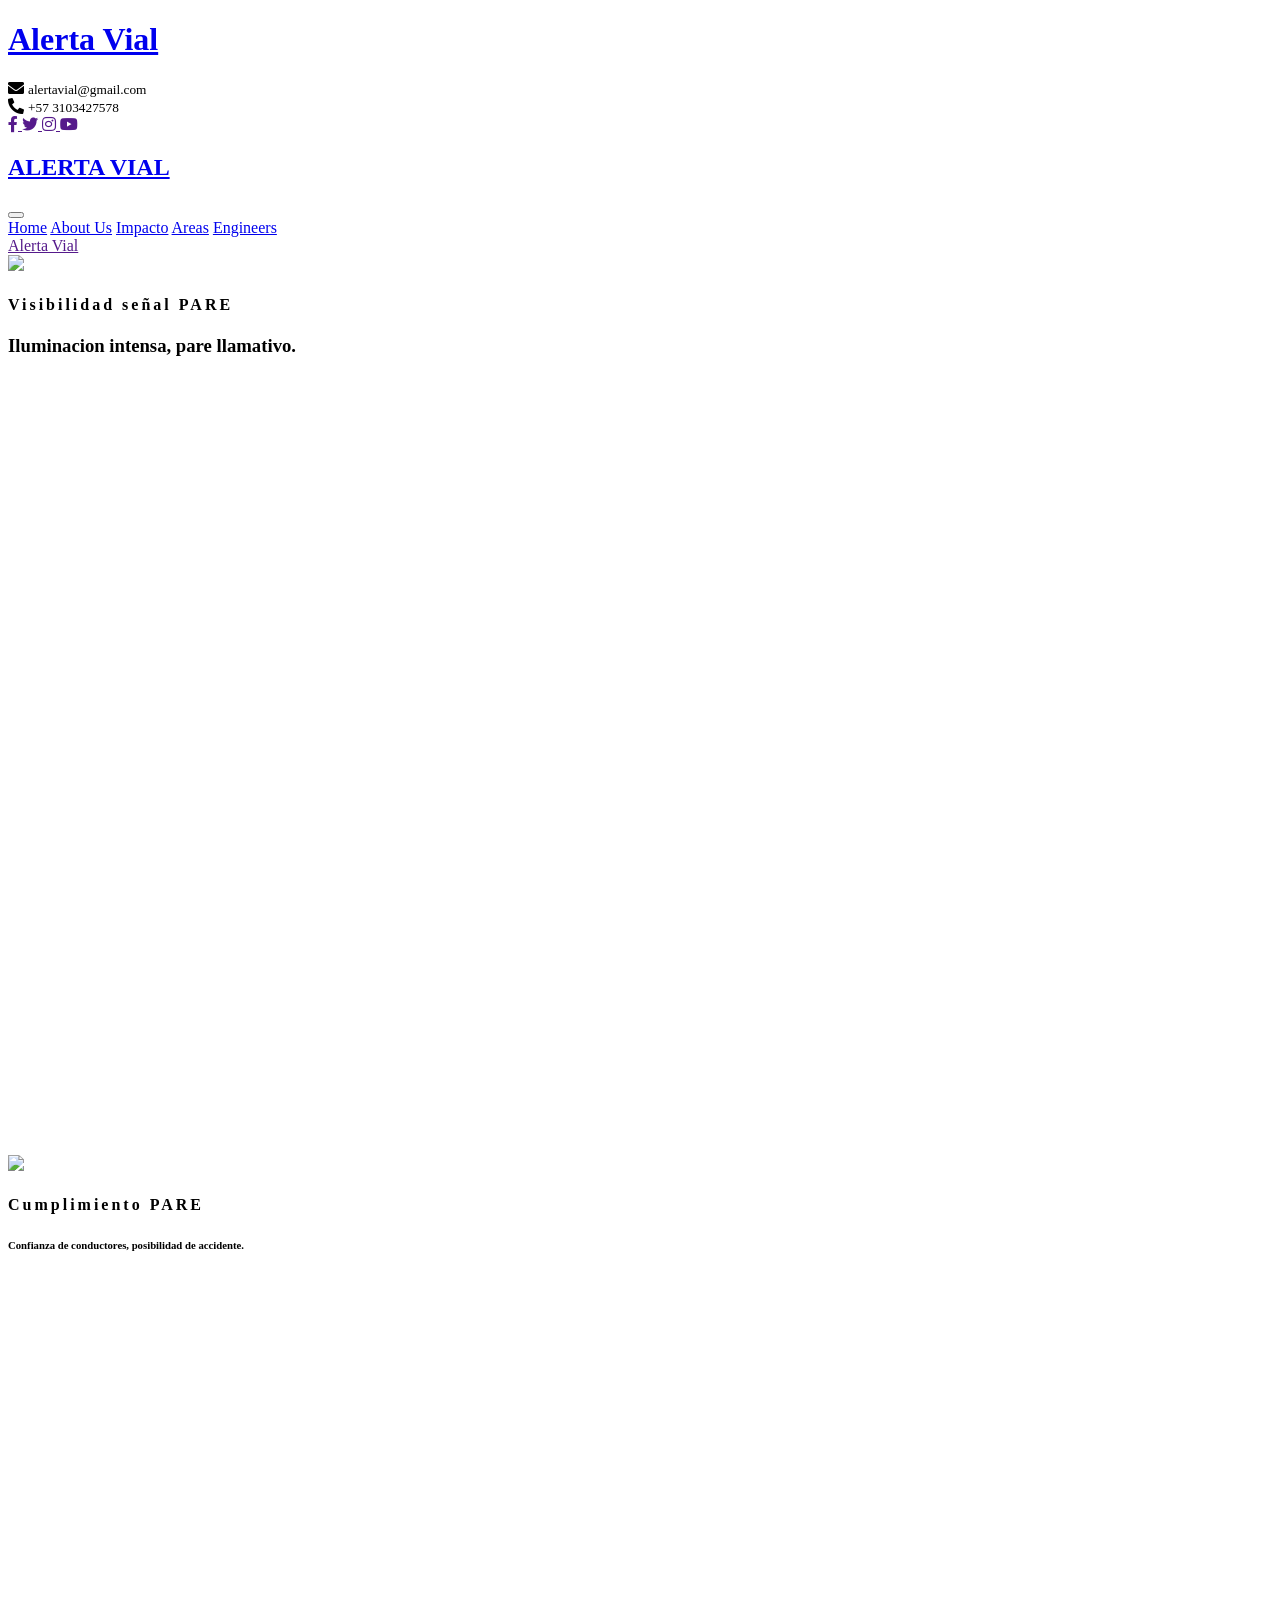
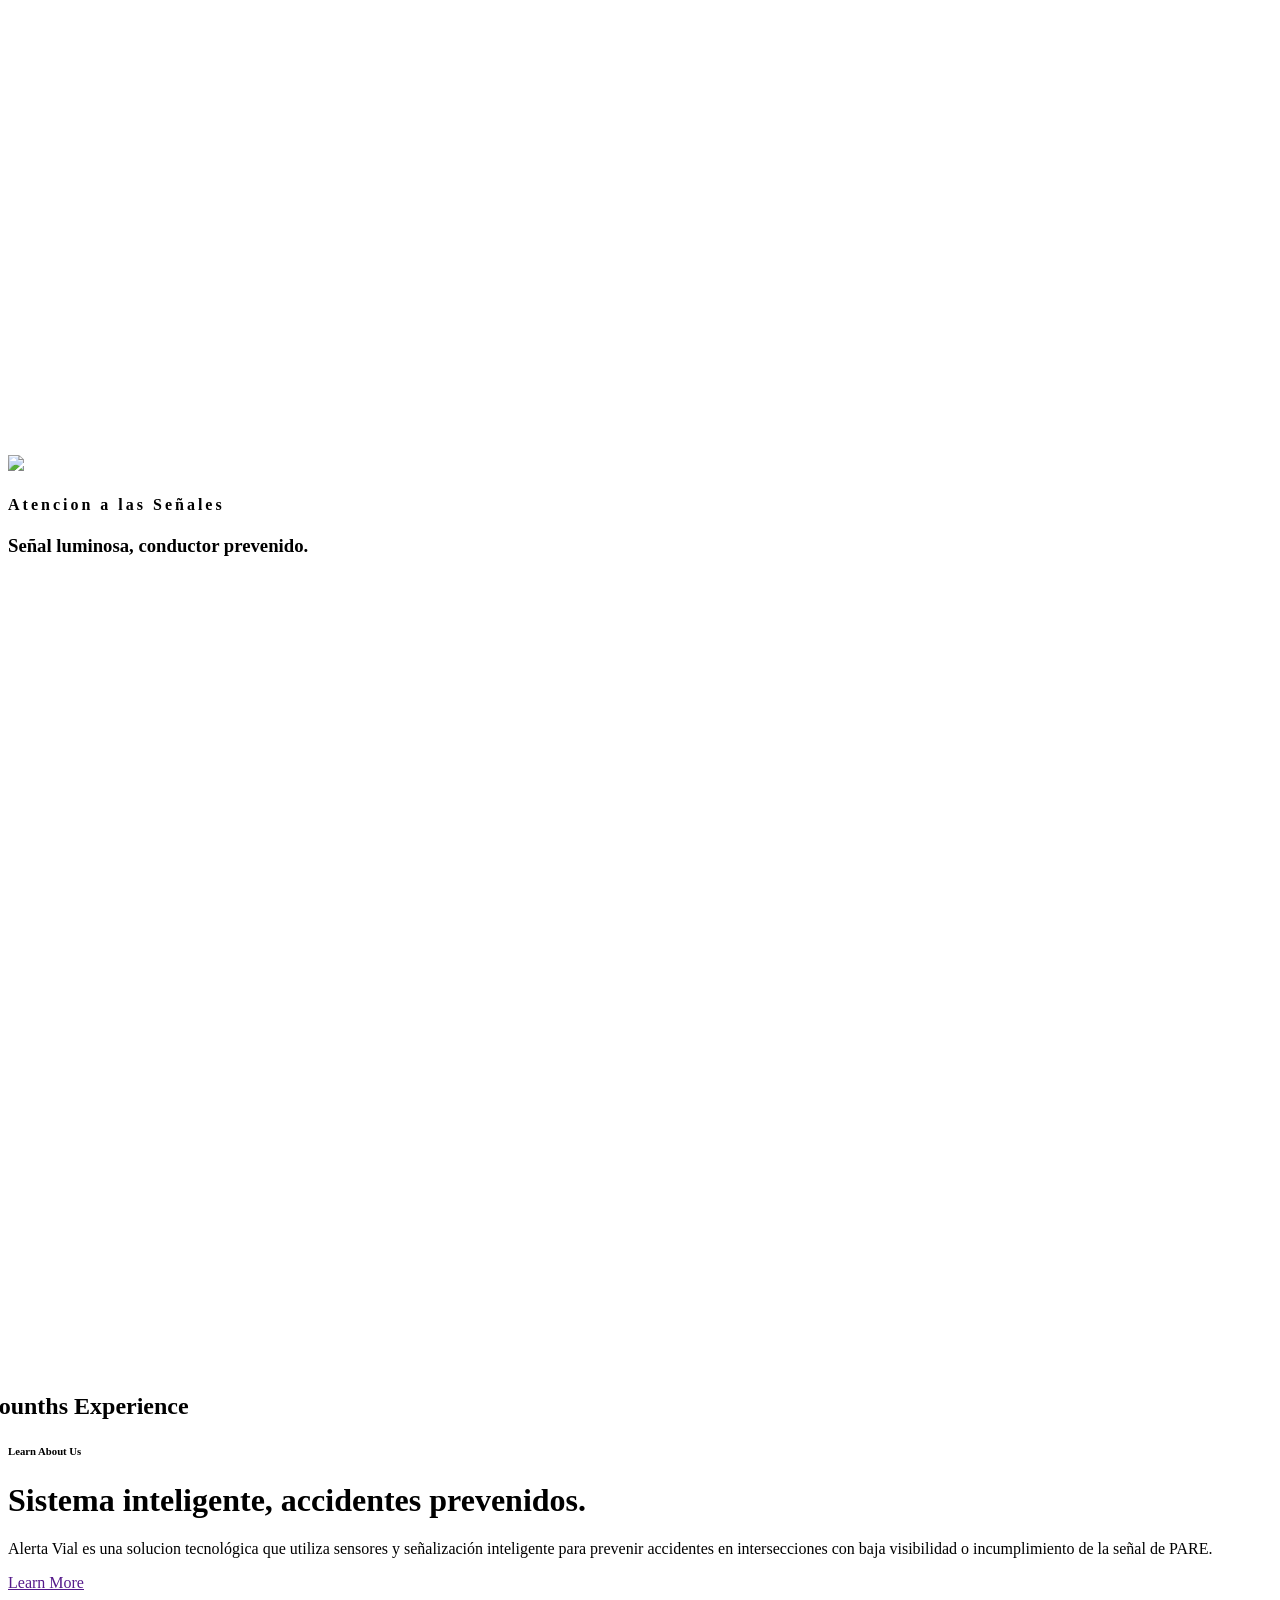
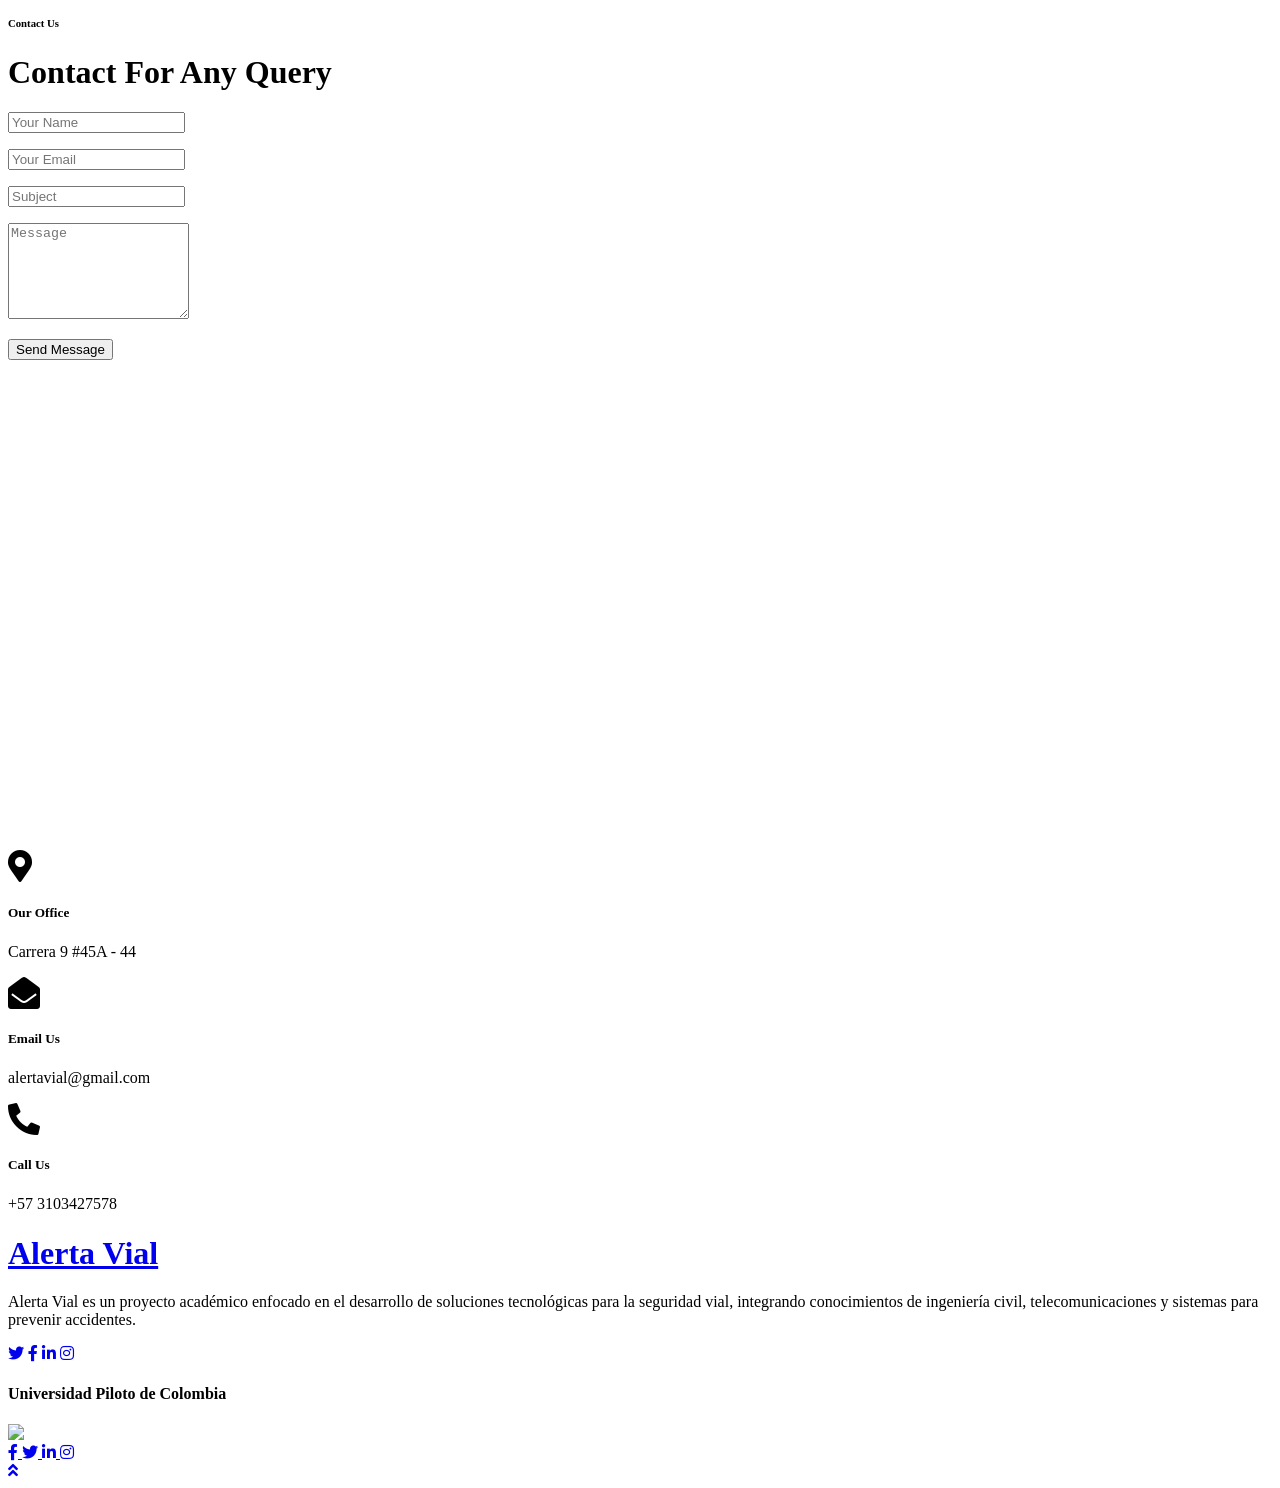
==== commit c239796e: "Update index.html" ====
--- a/index.html
+++ b/index.html
@@ -8,7 +8,7 @@
     <meta content="Free HTML Templates" name="description" />
 
     <!-- Favicon -->
-    <link href="lawyer-website-template/img/AlertaVial-logoBlanco.jpeg" rel="icon" />
+    <link href="img/AlertaVial-logoBlanco.jpeg" rel="icon" />
 
     <!-- Google Web Fonts -->
     <link rel="preconnect" href="https://fonts.gstatic.com" />
@@ -24,14 +24,14 @@
     />
 
     <!-- Libraries Stylesheet -->
-    <link href="lawyer-website-template/lib/owlcarousel/assets/owl.carousel.min.css" rel="stylesheet" />
+    <link href="lib/owlcarousel/assets/owl.carousel.min.css" rel="stylesheet" />
     <link
-      href="lawyer-website-template/lib/tempusdominus/css/tempusdominus-bootstrap-4.min.css"
+      href="lib/tempusdominus/css/tempusdominus-bootstrap-4.min.css"
       rel="stylesheet"
     />
 
     <!-- Customized Bootstrap Stylesheet -->
-    <link href="lawyer-website-template/css/style.css" rel="stylesheet" />
+    <link href="css/style.css" rel="stylesheet" />
   </head>
 
   <body>
@@ -136,7 +136,7 @@
           >
             <img
               class="position-absolute w-100 h-100"
-              src="lawyer-website-template/img/SeñalPARE1-Carrusel.jpg"
+              src="img/SeñalPARE1-Carrusel.jpg"
               style="object-fit: cover"
             />
             <div
@@ -160,7 +160,7 @@
           >
             <img
               class="position-absolute w-100 h-100"
-              src="lawyer-website-template/img/SeñalPARE2-Carrusel.jpg"
+              src="img/SeñalPARE2-Carrusel.jpg"
               style="object-fit: cover"
             />
             <div
@@ -185,7 +185,7 @@
           >
             <img
               class="position-absolute w-100 h-100"
-              src="lawyer-website-template/img/SeñalPARE3-Carrusel.jpg"
+              src="img/SeñalPARE3-Carrusel.jpg"
               style="object-fit: cover"
             />
             <div
@@ -232,7 +232,7 @@
       <div class="container py-5">
         <div class="row">
           <div class="col-lg-5">
-            <img class="img-fluid rounded" src="lawyer-website-template/img/AlertaVial-logoNegro.jpeg" alt="" />
+            <img class="img-fluid rounded" src="img/AlertaVial-logoNegro.jpeg" alt="" />
           </div>
           <div class="col-lg-7 mt-4 mt-lg-0">
             <h2
@@ -388,7 +388,7 @@
   <!-- Imagen grande -->
         <div class="mb-3">
         <img 
-          src="lawyer-website-template/img/FotoUniversidadPiloto.jpg" 
+          src="img/FotoUniversidadPiloto.jpg" 
           class="img-fluid w-100 rounded"
           style="height: 180px; object-fit: cover;"
           >
@@ -422,18 +422,18 @@
     <!-- JavaScript Libraries -->
     <script src="https://code.jquery.com/jquery-3.4.1.min.js"></script>
     <script src="https://stackpath.bootstrapcdn.com/bootstrap/4.4.1/js/bootstrap.bundle.min.js"></script>
-    <script src="lawyer-website-template/lib/easing/easing.min.js"></script>
-    <script src="lawyer-website-template/lib/waypoints/waypoints.min.js"></script>
-    <script src="lawyer-website-template/lib/owlcarousel/owl.carousel.min.js"></script>
-    <script src="lawyer-website-template/lib/tempusdominus/js/moment.min.js"></script>
-    <script src="lawyer-website-template/lib/tempusdominus/js/moment-timezone.min.js"></script>
-    <script src="lawyer-website-template/lib/tempusdominus/js/tempusdominus-bootstrap-4.min.js"></script>
+    <script src="lib/easing/easing.min.js"></script>
+    <script src="lib/waypoints/waypoints.min.js"></script>
+    <script src="lib/owlcarousel/owl.carousel.min.js"></script>
+    <script src="lib/tempusdominus/js/moment.min.js"></script>
+    <script src="lib/tempusdominus/js/moment-timezone.min.js"></script>
+    <script src="lib/tempusdominus/js/tempusdominus-bootstrap-4.min.js"></script>
 
     <!-- Contact Javascript File -->
-    <script src="lawyer-website-template/mail/jqBootstrapValidation.min.js"></script>
-    <script src="lawyer-website-template/mail/contact.js"></script>
+    <script src="mail/jqBootstrapValidation.min.js"></script>
+    <script src="mail/contact.js"></script>
 
     <!-- Template Javascript -->
-    <script src="lawyer-website-template/js/main.js"></script>
+    <script src="js/main.js"></script>
   </body>
 </html>
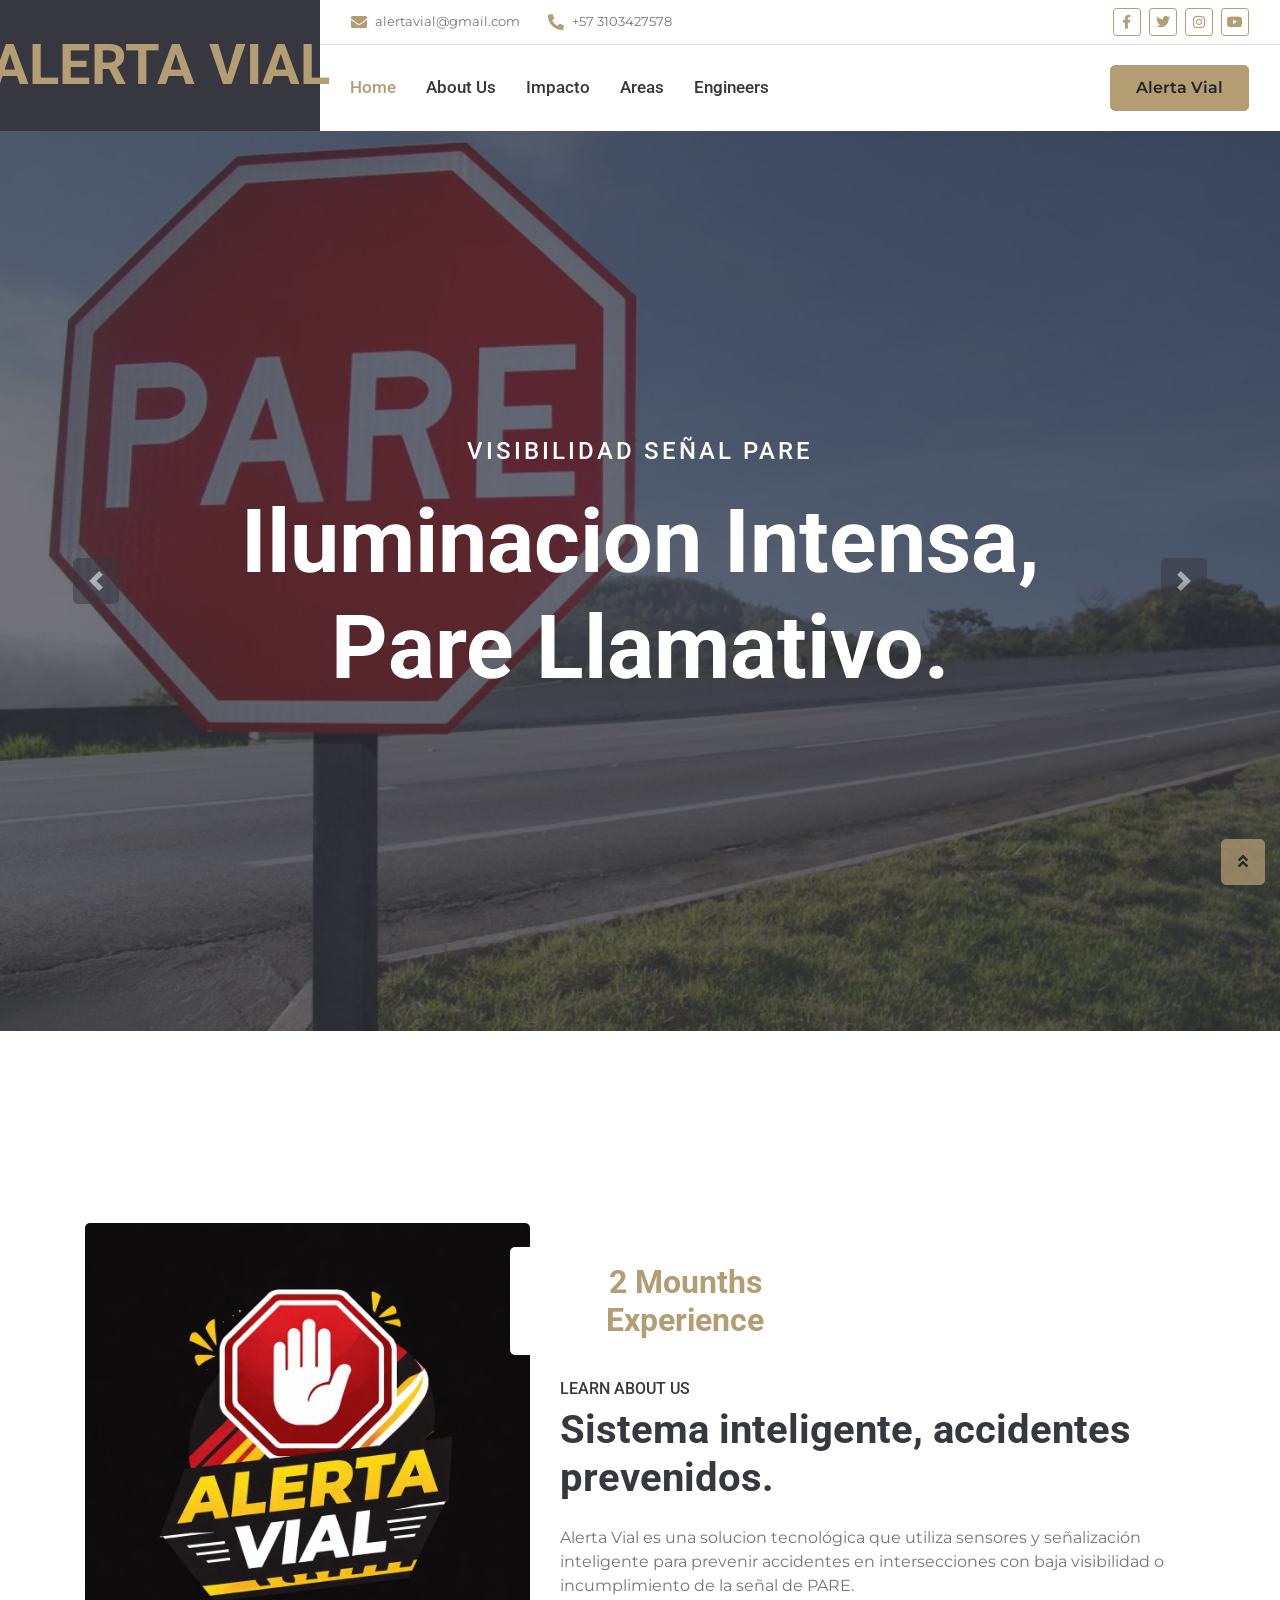
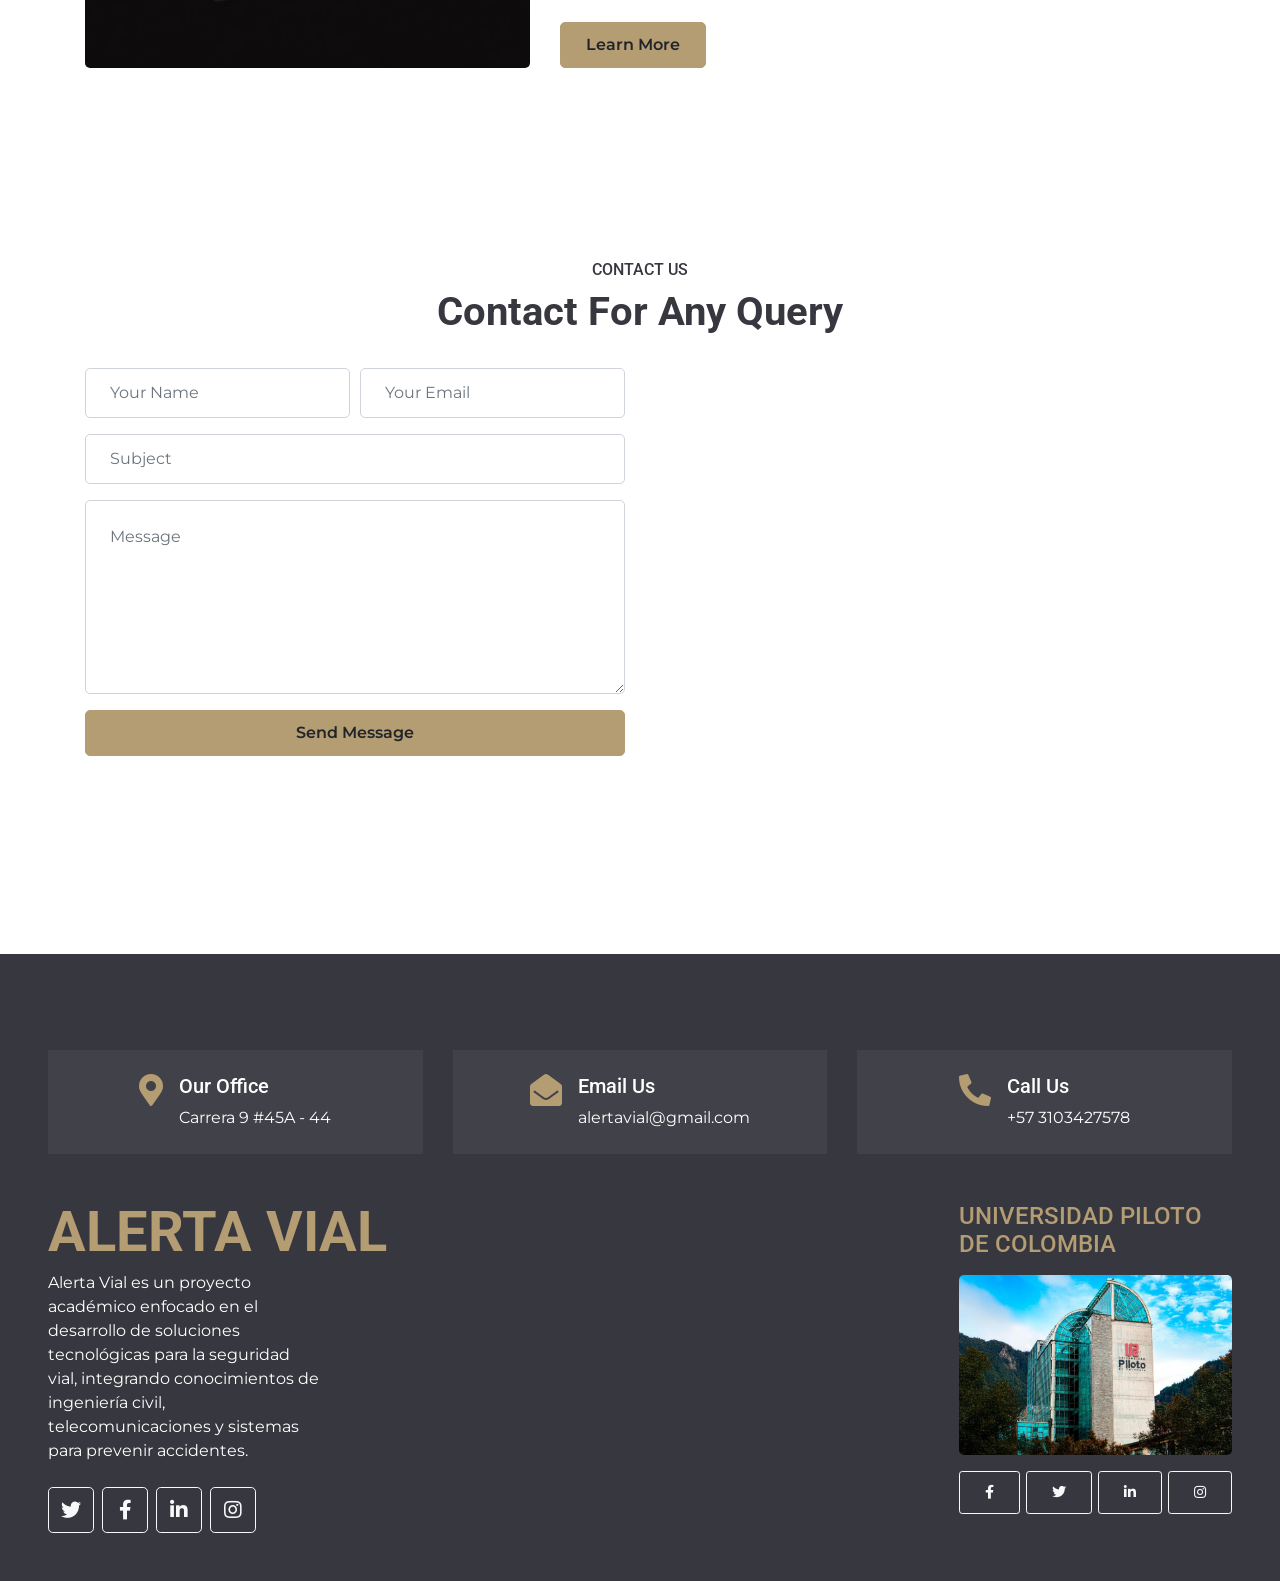
==== commit 59e30b94: "Update fmt.Println message from 'Hello' to 'Goodbye'" ====
--- a/index.html
+++ b/index.html
@@ -31,7 +31,7 @@
     />
 
     <!-- Customized Bootstrap Stylesheet -->
-    <link href="css/style.css" rel="stylesheet" />
+    <link href="/css/style.css" rel="stylesheet" />
   </head>
 
   <body>
@@ -108,7 +108,7 @@
               <div class="navbar-nav mr-auto py-0">
                 <a href="index.html" class="nav-item nav-link active">Home</a>
                 <a href="about.html" class="nav-item nav-link">About Us</a>
-                <a href="function.html" class="nav-item nav-link">Impacto</a>
+                <a href="funtion.html" class="nav-item nav-link">Impacto</a>
                 <a href="practice.html" class="nav-item nav-link">Areas</a>
                 <a href="team.html" class="nav-item nav-link">Engineers</a>
               </div>
--- a/css/style.css
+++ b/css/style.css
@@ -0,0 +1,9912 @@
+/******* Bootstrap Theming ********/
+/*!
+ * Bootstrap v4.5.3 (https://getbootstrap.com/)
+ * Copyright 2011-2020 The Bootstrap Authors
+ * Copyright 2011-2020 Twitter, Inc.
+ * Licensed under MIT (https://github.com/twbs/bootstrap/blob/main/LICENSE)
+ */
+:root {
+  --blue: #007bff;
+  --indigo: #6610f2;
+  --purple: #6f42c1;
+  --pink: #e83e8c;
+  --red: #dc3545;
+  --orange: #fd7e14;
+  --yellow: #ffc107;
+  --green: #28a745;
+  --teal: #20c997;
+  --cyan: #17a2b8;
+  --white: #fff;
+  --gray: #6c757d;
+  --gray-dark: #343a40;
+  --primary: #B49C73;
+  --secondary: #37373F;
+  --success: #28a745;
+  --info: #17a2b8;
+  --warning: #ffc107;
+  --danger: #dc3545;
+  --light: #f8f9fa;
+  --dark: #343a40;
+  --breakpoint-xs: 0;
+  --breakpoint-sm: 576px;
+  --breakpoint-md: 768px;
+  --breakpoint-lg: 992px;
+  --breakpoint-xl: 1200px;
+  --font-family-sans-serif: "Montserrat", sans-serif;
+  --font-family-monospace: SFMono-Regular, Menlo, Monaco, Consolas, "Liberation Mono", "Courier New", monospace;
+}
+
+*,
+*::before,
+*::after {
+  box-sizing: border-box;
+}
+
+html {
+  font-family: sans-serif;
+  line-height: 1.15;
+  -webkit-text-size-adjust: 100%;
+  -webkit-tap-highlight-color: rgba(0, 0, 0, 0);
+}
+
+article, aside, figcaption, figure, footer, header, hgroup, main, nav, section {
+  display: block;
+}
+
+body {
+  margin: 0;
+  font-family: "Montserrat", sans-serif;
+  font-size: 1rem;
+  font-weight: 400;
+  line-height: 1.5;
+  color: #757575;
+  text-align: left;
+  background-color: #fff;
+}
+
+[tabindex="-1"]:focus:not(:focus-visible) {
+  outline: 0 !important;
+}
+
+hr {
+  box-sizing: content-box;
+  height: 0;
+  overflow: visible;
+}
+
+h1, h2, h3, h4, h5, h6 {
+  margin-top: 0;
+  margin-bottom: 0.5rem;
+}
+
+p {
+  margin-top: 0;
+  margin-bottom: 1rem;
+}
+
+abbr[title],
+abbr[data-original-title] {
+  text-decoration: underline;
+  text-decoration: underline dotted;
+  cursor: help;
+  border-bottom: 0;
+  text-decoration-skip-ink: none;
+}
+
+address {
+  margin-bottom: 1rem;
+  font-style: normal;
+  line-height: inherit;
+}
+
+ol,
+ul,
+dl {
+  margin-top: 0;
+  margin-bottom: 1rem;
+}
+
+ol ol,
+ul ul,
+ol ul,
+ul ol {
+  margin-bottom: 0;
+}
+
+dt {
+  font-weight: 700;
+}
+
+dd {
+  margin-bottom: .5rem;
+  margin-left: 0;
+}
+
+blockquote {
+  margin: 0 0 1rem;
+}
+
+b,
+strong {
+  font-weight: bolder;
+}
+
+small {
+  font-size: 80%;
+}
+
+sub,
+sup {
+  position: relative;
+  font-size: 75%;
+  line-height: 0;
+  vertical-align: baseline;
+}
+
+sub {
+  bottom: -.25em;
+}
+
+sup {
+  top: -.5em;
+}
+
+a {
+  color: #B49C73;
+  text-decoration: none;
+  background-color: transparent;
+}
+
+a:hover {
+  color: #8e764c;
+  text-decoration: underline;
+}
+
+a:not([href]):not([class]) {
+  color: inherit;
+  text-decoration: none;
+}
+
+a:not([href]):not([class]):hover {
+  color: inherit;
+  text-decoration: none;
+}
+
+pre,
+code,
+kbd,
+samp {
+  font-family: SFMono-Regular, Menlo, Monaco, Consolas, "Liberation Mono", "Courier New", monospace;
+  font-size: 1em;
+}
+
+pre {
+  margin-top: 0;
+  margin-bottom: 1rem;
+  overflow: auto;
+  -ms-overflow-style: scrollbar;
+}
+
+figure {
+  margin: 0 0 1rem;
+}
+
+img {
+  vertical-align: middle;
+  border-style: none;
+}
+
+svg {
+  overflow: hidden;
+  vertical-align: middle;
+}
+
+table {
+  border-collapse: collapse;
+}
+
+caption {
+  padding-top: 0.75rem;
+  padding-bottom: 0.75rem;
+  color: #6c757d;
+  text-align: left;
+  caption-side: bottom;
+}
+
+th {
+  text-align: inherit;
+  text-align: -webkit-match-parent;
+}
+
+label {
+  display: inline-block;
+  margin-bottom: 0.5rem;
+}
+
+button {
+  border-radius: 0;
+}
+
+button:focus {
+  outline: 1px dotted;
+  outline: 5px auto -webkit-focus-ring-color;
+}
+
+input,
+button,
+select,
+optgroup,
+textarea {
+  margin: 0;
+  font-family: inherit;
+  font-size: inherit;
+  line-height: inherit;
+}
+
+button,
+input {
+  overflow: visible;
+}
+
+button,
+select {
+  text-transform: none;
+}
+
+[role="button"] {
+  cursor: pointer;
+}
+
+select {
+  word-wrap: normal;
+}
+
+button,
+[type="button"],
+[type="reset"],
+[type="submit"] {
+  -webkit-appearance: button;
+}
+
+button:not(:disabled),
+[type="button"]:not(:disabled),
+[type="reset"]:not(:disabled),
+[type="submit"]:not(:disabled) {
+  cursor: pointer;
+}
+
+button::-moz-focus-inner,
+[type="button"]::-moz-focus-inner,
+[type="reset"]::-moz-focus-inner,
+[type="submit"]::-moz-focus-inner {
+  padding: 0;
+  border-style: none;
+}
+
+input[type="radio"],
+input[type="checkbox"] {
+  box-sizing: border-box;
+  padding: 0;
+}
+
+textarea {
+  overflow: auto;
+  resize: vertical;
+}
+
+fieldset {
+  min-width: 0;
+  padding: 0;
+  margin: 0;
+  border: 0;
+}
+
+legend {
+  display: block;
+  width: 100%;
+  max-width: 100%;
+  padding: 0;
+  margin-bottom: .5rem;
+  font-size: 1.5rem;
+  line-height: inherit;
+  color: inherit;
+  white-space: normal;
+}
+
+@media (max-width: 1200px) {
+  legend {
+    font-size: calc(1.275rem + 0.3vw) ;
+  }
+}
+
+progress {
+  vertical-align: baseline;
+}
+
+[type="number"]::-webkit-inner-spin-button,
+[type="number"]::-webkit-outer-spin-button {
+  height: auto;
+}
+
+[type="search"] {
+  outline-offset: -2px;
+  -webkit-appearance: none;
+}
+
+[type="search"]::-webkit-search-decoration {
+  -webkit-appearance: none;
+}
+
+::-webkit-file-upload-button {
+  font: inherit;
+  -webkit-appearance: button;
+}
+
+output {
+  display: inline-block;
+}
+
+summary {
+  display: list-item;
+  cursor: pointer;
+}
+
+template {
+  display: none;
+}
+
+[hidden] {
+  display: none !important;
+}
+
+h1, h2, h3, h4, h5, h6,
+.h1, .h2, .h3, .h4, .h5, .h6 {
+  margin-bottom: 0.5rem;
+  font-family: "Roboto", sans-serif;
+  font-weight: 500;
+  line-height: 1.2;
+  color: #37373F;
+}
+
+h1, .h1 {
+  font-size: 2.5rem;
+}
+
+@media (max-width: 1200px) {
+  h1, .h1 {
+    font-size: calc(1.375rem + 1.5vw) ;
+  }
+}
+
+h2, .h2 {
+  font-size: 2rem;
+}
+
+@media (max-width: 1200px) {
+  h2, .h2 {
+    font-size: calc(1.325rem + 0.9vw) ;
+  }
+}
+
+h3, .h3 {
+  font-size: 1.75rem;
+}
+
+@media (max-width: 1200px) {
+  h3, .h3 {
+    font-size: calc(1.3rem + 0.6vw) ;
+  }
+}
+
+h4, .h4 {
+  font-size: 1.5rem;
+}
+
+@media (max-width: 1200px) {
+  h4, .h4 {
+    font-size: calc(1.275rem + 0.3vw) ;
+  }
+}
+
+h5, .h5 {
+  font-size: 1.25rem;
+}
+
+h6, .h6 {
+  font-size: 1rem;
+}
+
+.lead {
+  font-size: 1.25rem;
+  font-weight: 300;
+}
+
+.display-1 {
+  font-size: 6rem;
+  font-weight: 300;
+  line-height: 1.2;
+}
+
+@media (max-width: 1200px) {
+  .display-1 {
+    font-size: calc(1.725rem + 5.7vw) ;
+  }
+}
+
+.display-2 {
+  font-size: 5.5rem;
+  font-weight: 300;
+  line-height: 1.2;
+}
+
+@media (max-width: 1200px) {
+  .display-2 {
+    font-size: calc(1.675rem + 5.1vw) ;
+  }
+}
+
+.display-3 {
+  font-size: 4.5rem;
+  font-weight: 300;
+  line-height: 1.2;
+}
+
+@media (max-width: 1200px) {
+  .display-3 {
+    font-size: calc(1.575rem + 3.9vw) ;
+  }
+}
+
+.display-4 {
+  font-size: 3.5rem;
+  font-weight: 300;
+  line-height: 1.2;
+}
+
+@media (max-width: 1200px) {
+  .display-4 {
+    font-size: calc(1.475rem + 2.7vw) ;
+  }
+}
+
+hr {
+  margin-top: 1rem;
+  margin-bottom: 1rem;
+  border: 0;
+  border-top: 1px solid rgba(0, 0, 0, 0.1);
+}
+
+small,
+.small {
+  font-size: 80%;
+  font-weight: 400;
+}
+
+mark,
+.mark {
+  padding: 0.2em;
+  background-color: #fcf8e3;
+}
+
+.list-unstyled {
+  padding-left: 0;
+  list-style: none;
+}
+
+.list-inline {
+  padding-left: 0;
+  list-style: none;
+}
+
+.list-inline-item {
+  display: inline-block;
+}
+
+.list-inline-item:not(:last-child) {
+  margin-right: 0.5rem;
+}
+
+.initialism {
+  font-size: 90%;
+  text-transform: uppercase;
+}
+
+.blockquote {
+  margin-bottom: 1rem;
+  font-size: 1.25rem;
+}
+
+.blockquote-footer {
+  display: block;
+  font-size: 80%;
+  color: #6c757d;
+}
+
+.blockquote-footer::before {
+  content: "\2014\00A0";
+}
+
+.img-fluid {
+  max-width: 100%;
+  height: auto;
+}
+
+.img-thumbnail {
+  padding: 0.25rem;
+  background-color: #fff;
+  border: 1px solid #dee2e6;
+  border-radius: 5px;
+  max-width: 100%;
+  height: auto;
+}
+
+.figure {
+  display: inline-block;
+}
+
+.figure-img {
+  margin-bottom: 0.5rem;
+  line-height: 1;
+}
+
+.figure-caption {
+  font-size: 90%;
+  color: #6c757d;
+}
+
+code {
+  font-size: 87.5%;
+  color: #e83e8c;
+  word-wrap: break-word;
+}
+
+a > code {
+  color: inherit;
+}
+
+kbd {
+  padding: 0.2rem 0.4rem;
+  font-size: 87.5%;
+  color: #fff;
+  background-color: #212529;
+  border-radius: 0.2rem;
+}
+
+kbd kbd {
+  padding: 0;
+  font-size: 100%;
+  font-weight: 700;
+}
+
+pre {
+  display: block;
+  font-size: 87.5%;
+  color: #212529;
+}
+
+pre code {
+  font-size: inherit;
+  color: inherit;
+  word-break: normal;
+}
+
+.pre-scrollable {
+  max-height: 340px;
+  overflow-y: scroll;
+}
+
+.container,
+.container-fluid,
+.container-sm,
+.container-md,
+.container-lg,
+.container-xl {
+  width: 100%;
+  padding-right: 15px;
+  padding-left: 15px;
+  margin-right: auto;
+  margin-left: auto;
+}
+
+@media (min-width: 576px) {
+  .container, .container-sm {
+    max-width: 540px;
+  }
+}
+
+@media (min-width: 768px) {
+  .container, .container-sm, .container-md {
+    max-width: 720px;
+  }
+}
+
+@media (min-width: 992px) {
+  .container, .container-sm, .container-md, .container-lg {
+    max-width: 960px;
+  }
+}
+
+@media (min-width: 1200px) {
+  .container, .container-sm, .container-md, .container-lg, .container-xl {
+    max-width: 1140px;
+  }
+}
+
+.row {
+  display: flex;
+  flex-wrap: wrap;
+  margin-right: -15px;
+  margin-left: -15px;
+}
+
+.no-gutters {
+  margin-right: 0;
+  margin-left: 0;
+}
+
+.no-gutters > .col,
+.no-gutters > [class*="col-"] {
+  padding-right: 0;
+  padding-left: 0;
+}
+
+.col-1, .col-2, .col-3, .col-4, .col-5, .col-6, .col-7, .col-8, .col-9, .col-10, .col-11, .col-12, .col,
+.col-auto, .col-sm-1, .col-sm-2, .col-sm-3, .col-sm-4, .col-sm-5, .col-sm-6, .col-sm-7, .col-sm-8, .col-sm-9, .col-sm-10, .col-sm-11, .col-sm-12, .col-sm,
+.col-sm-auto, .col-md-1, .col-md-2, .col-md-3, .col-md-4, .col-md-5, .col-md-6, .col-md-7, .col-md-8, .col-md-9, .col-md-10, .col-md-11, .col-md-12, .col-md,
+.col-md-auto, .col-lg-1, .col-lg-2, .col-lg-3, .col-lg-4, .col-lg-5, .col-lg-6, .col-lg-7, .col-lg-8, .col-lg-9, .col-lg-10, .col-lg-11, .col-lg-12, .col-lg,
+.col-lg-auto, .col-xl-1, .col-xl-2, .col-xl-3, .col-xl-4, .col-xl-5, .col-xl-6, .col-xl-7, .col-xl-8, .col-xl-9, .col-xl-10, .col-xl-11, .col-xl-12, .col-xl,
+.col-xl-auto {
+  position: relative;
+  width: 100%;
+  padding-right: 15px;
+  padding-left: 15px;
+}
+
+.col {
+  flex-basis: 0;
+  flex-grow: 1;
+  max-width: 100%;
+}
+
+.row-cols-1 > * {
+  flex: 0 0 100%;
+  max-width: 100%;
+}
+
+.row-cols-2 > * {
+  flex: 0 0 50%;
+  max-width: 50%;
+}
+
+.row-cols-3 > * {
+  flex: 0 0 33.33333%;
+  max-width: 33.33333%;
+}
+
+.row-cols-4 > * {
+  flex: 0 0 25%;
+  max-width: 25%;
+}
+
+.row-cols-5 > * {
+  flex: 0 0 20%;
+  max-width: 20%;
+}
+
+.row-cols-6 > * {
+  flex: 0 0 16.66667%;
+  max-width: 16.66667%;
+}
+
+.col-auto {
+  flex: 0 0 auto;
+  width: auto;
+  max-width: 100%;
+}
+
+.col-1 {
+  flex: 0 0 8.33333%;
+  max-width: 8.33333%;
+}
+
+.col-2 {
+  flex: 0 0 16.66667%;
+  max-width: 16.66667%;
+}
+
+.col-3 {
+  flex: 0 0 25%;
+  max-width: 25%;
+}
+
+.col-4 {
+  flex: 0 0 33.33333%;
+  max-width: 33.33333%;
+}
+
+.col-5 {
+  flex: 0 0 41.66667%;
+  max-width: 41.66667%;
+}
+
+.col-6 {
+  flex: 0 0 50%;
+  max-width: 50%;
+}
+
+.col-7 {
+  flex: 0 0 58.33333%;
+  max-width: 58.33333%;
+}
+
+.col-8 {
+  flex: 0 0 66.66667%;
+  max-width: 66.66667%;
+}
+
+.col-9 {
+  flex: 0 0 75%;
+  max-width: 75%;
+}
+
+.col-10 {
+  flex: 0 0 83.33333%;
+  max-width: 83.33333%;
+}
+
+.col-11 {
+  flex: 0 0 91.66667%;
+  max-width: 91.66667%;
+}
+
+.col-12 {
+  flex: 0 0 100%;
+  max-width: 100%;
+}
+
+.order-first {
+  order: -1;
+}
+
+.order-last {
+  order: 13;
+}
+
+.order-0 {
+  order: 0;
+}
+
+.order-1 {
+  order: 1;
+}
+
+.order-2 {
+  order: 2;
+}
+
+.order-3 {
+  order: 3;
+}
+
+.order-4 {
+  order: 4;
+}
+
+.order-5 {
+  order: 5;
+}
+
+.order-6 {
+  order: 6;
+}
+
+.order-7 {
+  order: 7;
+}
+
+.order-8 {
+  order: 8;
+}
+
+.order-9 {
+  order: 9;
+}
+
+.order-10 {
+  order: 10;
+}
+
+.order-11 {
+  order: 11;
+}
+
+.order-12 {
+  order: 12;
+}
+
+.offset-1 {
+  margin-left: 8.33333%;
+}
+
+.offset-2 {
+  margin-left: 16.66667%;
+}
+
+.offset-3 {
+  margin-left: 25%;
+}
+
+.offset-4 {
+  margin-left: 33.33333%;
+}
+
+.offset-5 {
+  margin-left: 41.66667%;
+}
+
+.offset-6 {
+  margin-left: 50%;
+}
+
+.offset-7 {
+  margin-left: 58.33333%;
+}
+
+.offset-8 {
+  margin-left: 66.66667%;
+}
+
+.offset-9 {
+  margin-left: 75%;
+}
+
+.offset-10 {
+  margin-left: 83.33333%;
+}
+
+.offset-11 {
+  margin-left: 91.66667%;
+}
+
+@media (min-width: 576px) {
+  .col-sm {
+    flex-basis: 0;
+    flex-grow: 1;
+    max-width: 100%;
+  }
+  .row-cols-sm-1 > * {
+    flex: 0 0 100%;
+    max-width: 100%;
+  }
+  .row-cols-sm-2 > * {
+    flex: 0 0 50%;
+    max-width: 50%;
+  }
+  .row-cols-sm-3 > * {
+    flex: 0 0 33.33333%;
+    max-width: 33.33333%;
+  }
+  .row-cols-sm-4 > * {
+    flex: 0 0 25%;
+    max-width: 25%;
+  }
+  .row-cols-sm-5 > * {
+    flex: 0 0 20%;
+    max-width: 20%;
+  }
+  .row-cols-sm-6 > * {
+    flex: 0 0 16.66667%;
+    max-width: 16.66667%;
+  }
+  .col-sm-auto {
+    flex: 0 0 auto;
+    width: auto;
+    max-width: 100%;
+  }
+  .col-sm-1 {
+    flex: 0 0 8.33333%;
+    max-width: 8.33333%;
+  }
+  .col-sm-2 {
+    flex: 0 0 16.66667%;
+    max-width: 16.66667%;
+  }
+  .col-sm-3 {
+    flex: 0 0 25%;
+    max-width: 25%;
+  }
+  .col-sm-4 {
+    flex: 0 0 33.33333%;
+    max-width: 33.33333%;
+  }
+  .col-sm-5 {
+    flex: 0 0 41.66667%;
+    max-width: 41.66667%;
+  }
+  .col-sm-6 {
+    flex: 0 0 50%;
+    max-width: 50%;
+  }
+  .col-sm-7 {
+    flex: 0 0 58.33333%;
+    max-width: 58.33333%;
+  }
+  .col-sm-8 {
+    flex: 0 0 66.66667%;
+    max-width: 66.66667%;
+  }
+  .col-sm-9 {
+    flex: 0 0 75%;
+    max-width: 75%;
+  }
+  .col-sm-10 {
+    flex: 0 0 83.33333%;
+    max-width: 83.33333%;
+  }
+  .col-sm-11 {
+    flex: 0 0 91.66667%;
+    max-width: 91.66667%;
+  }
+  .col-sm-12 {
+    flex: 0 0 100%;
+    max-width: 100%;
+  }
+  .order-sm-first {
+    order: -1;
+  }
+  .order-sm-last {
+    order: 13;
+  }
+  .order-sm-0 {
+    order: 0;
+  }
+  .order-sm-1 {
+    order: 1;
+  }
+  .order-sm-2 {
+    order: 2;
+  }
+  .order-sm-3 {
+    order: 3;
+  }
+  .order-sm-4 {
+    order: 4;
+  }
+  .order-sm-5 {
+    order: 5;
+  }
+  .order-sm-6 {
+    order: 6;
+  }
+  .order-sm-7 {
+    order: 7;
+  }
+  .order-sm-8 {
+    order: 8;
+  }
+  .order-sm-9 {
+    order: 9;
+  }
+  .order-sm-10 {
+    order: 10;
+  }
+  .order-sm-11 {
+    order: 11;
+  }
+  .order-sm-12 {
+    order: 12;
+  }
+  .offset-sm-0 {
+    margin-left: 0;
+  }
+  .offset-sm-1 {
+    margin-left: 8.33333%;
+  }
+  .offset-sm-2 {
+    margin-left: 16.66667%;
+  }
+  .offset-sm-3 {
+    margin-left: 25%;
+  }
+  .offset-sm-4 {
+    margin-left: 33.33333%;
+  }
+  .offset-sm-5 {
+    margin-left: 41.66667%;
+  }
+  .offset-sm-6 {
+    margin-left: 50%;
+  }
+  .offset-sm-7 {
+    margin-left: 58.33333%;
+  }
+  .offset-sm-8 {
+    margin-left: 66.66667%;
+  }
+  .offset-sm-9 {
+    margin-left: 75%;
+  }
+  .offset-sm-10 {
+    margin-left: 83.33333%;
+  }
+  .offset-sm-11 {
+    margin-left: 91.66667%;
+  }
+}
+
+@media (min-width: 768px) {
+  .col-md {
+    flex-basis: 0;
+    flex-grow: 1;
+    max-width: 100%;
+  }
+  .row-cols-md-1 > * {
+    flex: 0 0 100%;
+    max-width: 100%;
+  }
+  .row-cols-md-2 > * {
+    flex: 0 0 50%;
+    max-width: 50%;
+  }
+  .row-cols-md-3 > * {
+    flex: 0 0 33.33333%;
+    max-width: 33.33333%;
+  }
+  .row-cols-md-4 > * {
+    flex: 0 0 25%;
+    max-width: 25%;
+  }
+  .row-cols-md-5 > * {
+    flex: 0 0 20%;
+    max-width: 20%;
+  }
+  .row-cols-md-6 > * {
+    flex: 0 0 16.66667%;
+    max-width: 16.66667%;
+  }
+  .col-md-auto {
+    flex: 0 0 auto;
+    width: auto;
+    max-width: 100%;
+  }
+  .col-md-1 {
+    flex: 0 0 8.33333%;
+    max-width: 8.33333%;
+  }
+  .col-md-2 {
+    flex: 0 0 16.66667%;
+    max-width: 16.66667%;
+  }
+  .col-md-3 {
+    flex: 0 0 25%;
+    max-width: 25%;
+  }
+  .col-md-4 {
+    flex: 0 0 33.33333%;
+    max-width: 33.33333%;
+  }
+  .col-md-5 {
+    flex: 0 0 41.66667%;
+    max-width: 41.66667%;
+  }
+  .col-md-6 {
+    flex: 0 0 50%;
+    max-width: 50%;
+  }
+  .col-md-7 {
+    flex: 0 0 58.33333%;
+    max-width: 58.33333%;
+  }
+  .col-md-8 {
+    flex: 0 0 66.66667%;
+    max-width: 66.66667%;
+  }
+  .col-md-9 {
+    flex: 0 0 75%;
+    max-width: 75%;
+  }
+  .col-md-10 {
+    flex: 0 0 83.33333%;
+    max-width: 83.33333%;
+  }
+  .col-md-11 {
+    flex: 0 0 91.66667%;
+    max-width: 91.66667%;
+  }
+  .col-md-12 {
+    flex: 0 0 100%;
+    max-width: 100%;
+  }
+  .order-md-first {
+    order: -1;
+  }
+  .order-md-last {
+    order: 13;
+  }
+  .order-md-0 {
+    order: 0;
+  }
+  .order-md-1 {
+    order: 1;
+  }
+  .order-md-2 {
+    order: 2;
+  }
+  .order-md-3 {
+    order: 3;
+  }
+  .order-md-4 {
+    order: 4;
+  }
+  .order-md-5 {
+    order: 5;
+  }
+  .order-md-6 {
+    order: 6;
+  }
+  .order-md-7 {
+    order: 7;
+  }
+  .order-md-8 {
+    order: 8;
+  }
+  .order-md-9 {
+    order: 9;
+  }
+  .order-md-10 {
+    order: 10;
+  }
+  .order-md-11 {
+    order: 11;
+  }
+  .order-md-12 {
+    order: 12;
+  }
+  .offset-md-0 {
+    margin-left: 0;
+  }
+  .offset-md-1 {
+    margin-left: 8.33333%;
+  }
+  .offset-md-2 {
+    margin-left: 16.66667%;
+  }
+  .offset-md-3 {
+    margin-left: 25%;
+  }
+  .offset-md-4 {
+    margin-left: 33.33333%;
+  }
+  .offset-md-5 {
+    margin-left: 41.66667%;
+  }
+  .offset-md-6 {
+    margin-left: 50%;
+  }
+  .offset-md-7 {
+    margin-left: 58.33333%;
+  }
+  .offset-md-8 {
+    margin-left: 66.66667%;
+  }
+  .offset-md-9 {
+    margin-left: 75%;
+  }
+  .offset-md-10 {
+    margin-left: 83.33333%;
+  }
+  .offset-md-11 {
+    margin-left: 91.66667%;
+  }
+}
+
+@media (min-width: 992px) {
+  .col-lg {
+    flex-basis: 0;
+    flex-grow: 1;
+    max-width: 100%;
+  }
+  .row-cols-lg-1 > * {
+    flex: 0 0 100%;
+    max-width: 100%;
+  }
+  .row-cols-lg-2 > * {
+    flex: 0 0 50%;
+    max-width: 50%;
+  }
+  .row-cols-lg-3 > * {
+    flex: 0 0 33.33333%;
+    max-width: 33.33333%;
+  }
+  .row-cols-lg-4 > * {
+    flex: 0 0 25%;
+    max-width: 25%;
+  }
+  .row-cols-lg-5 > * {
+    flex: 0 0 20%;
+    max-width: 20%;
+  }
+  .row-cols-lg-6 > * {
+    flex: 0 0 16.66667%;
+    max-width: 16.66667%;
+  }
+  .col-lg-auto {
+    flex: 0 0 auto;
+    width: auto;
+    max-width: 100%;
+  }
+  .col-lg-1 {
+    flex: 0 0 8.33333%;
+    max-width: 8.33333%;
+  }
+  .col-lg-2 {
+    flex: 0 0 16.66667%;
+    max-width: 16.66667%;
+  }
+  .col-lg-3 {
+    flex: 0 0 25%;
+    max-width: 25%;
+  }
+  .col-lg-4 {
+    flex: 0 0 33.33333%;
+    max-width: 33.33333%;
+  }
+  .col-lg-5 {
+    flex: 0 0 41.66667%;
+    max-width: 41.66667%;
+  }
+  .col-lg-6 {
+    flex: 0 0 50%;
+    max-width: 50%;
+  }
+  .col-lg-7 {
+    flex: 0 0 58.33333%;
+    max-width: 58.33333%;
+  }
+  .col-lg-8 {
+    flex: 0 0 66.66667%;
+    max-width: 66.66667%;
+  }
+  .col-lg-9 {
+    flex: 0 0 75%;
+    max-width: 75%;
+  }
+  .col-lg-10 {
+    flex: 0 0 83.33333%;
+    max-width: 83.33333%;
+  }
+  .col-lg-11 {
+    flex: 0 0 91.66667%;
+    max-width: 91.66667%;
+  }
+  .col-lg-12 {
+    flex: 0 0 100%;
+    max-width: 100%;
+  }
+  .order-lg-first {
+    order: -1;
+  }
+  .order-lg-last {
+    order: 13;
+  }
+  .order-lg-0 {
+    order: 0;
+  }
+  .order-lg-1 {
+    order: 1;
+  }
+  .order-lg-2 {
+    order: 2;
+  }
+  .order-lg-3 {
+    order: 3;
+  }
+  .order-lg-4 {
+    order: 4;
+  }
+  .order-lg-5 {
+    order: 5;
+  }
+  .order-lg-6 {
+    order: 6;
+  }
+  .order-lg-7 {
+    order: 7;
+  }
+  .order-lg-8 {
+    order: 8;
+  }
+  .order-lg-9 {
+    order: 9;
+  }
+  .order-lg-10 {
+    order: 10;
+  }
+  .order-lg-11 {
+    order: 11;
+  }
+  .order-lg-12 {
+    order: 12;
+  }
+  .offset-lg-0 {
+    margin-left: 0;
+  }
+  .offset-lg-1 {
+    margin-left: 8.33333%;
+  }
+  .offset-lg-2 {
+    margin-left: 16.66667%;
+  }
+  .offset-lg-3 {
+    margin-left: 25%;
+  }
+  .offset-lg-4 {
+    margin-left: 33.33333%;
+  }
+  .offset-lg-5 {
+    margin-left: 41.66667%;
+  }
+  .offset-lg-6 {
+    margin-left: 50%;
+  }
+  .offset-lg-7 {
+    margin-left: 58.33333%;
+  }
+  .offset-lg-8 {
+    margin-left: 66.66667%;
+  }
+  .offset-lg-9 {
+    margin-left: 75%;
+  }
+  .offset-lg-10 {
+    margin-left: 83.33333%;
+  }
+  .offset-lg-11 {
+    margin-left: 91.66667%;
+  }
+}
+
+@media (min-width: 1200px) {
+  .col-xl {
+    flex-basis: 0;
+    flex-grow: 1;
+    max-width: 100%;
+  }
+  .row-cols-xl-1 > * {
+    flex: 0 0 100%;
+    max-width: 100%;
+  }
+  .row-cols-xl-2 > * {
+    flex: 0 0 50%;
+    max-width: 50%;
+  }
+  .row-cols-xl-3 > * {
+    flex: 0 0 33.33333%;
+    max-width: 33.33333%;
+  }
+  .row-cols-xl-4 > * {
+    flex: 0 0 25%;
+    max-width: 25%;
+  }
+  .row-cols-xl-5 > * {
+    flex: 0 0 20%;
+    max-width: 20%;
+  }
+  .row-cols-xl-6 > * {
+    flex: 0 0 16.66667%;
+    max-width: 16.66667%;
+  }
+  .col-xl-auto {
+    flex: 0 0 auto;
+    width: auto;
+    max-width: 100%;
+  }
+  .col-xl-1 {
+    flex: 0 0 8.33333%;
+    max-width: 8.33333%;
+  }
+  .col-xl-2 {
+    flex: 0 0 16.66667%;
+    max-width: 16.66667%;
+  }
+  .col-xl-3 {
+    flex: 0 0 25%;
+    max-width: 25%;
+  }
+  .col-xl-4 {
+    flex: 0 0 33.33333%;
+    max-width: 33.33333%;
+  }
+  .col-xl-5 {
+    flex: 0 0 41.66667%;
+    max-width: 41.66667%;
+  }
+  .col-xl-6 {
+    flex: 0 0 50%;
+    max-width: 50%;
+  }
+  .col-xl-7 {
+    flex: 0 0 58.33333%;
+    max-width: 58.33333%;
+  }
+  .col-xl-8 {
+    flex: 0 0 66.66667%;
+    max-width: 66.66667%;
+  }
+  .col-xl-9 {
+    flex: 0 0 75%;
+    max-width: 75%;
+  }
+  .col-xl-10 {
+    flex: 0 0 83.33333%;
+    max-width: 83.33333%;
+  }
+  .col-xl-11 {
+    flex: 0 0 91.66667%;
+    max-width: 91.66667%;
+  }
+  .col-xl-12 {
+    flex: 0 0 100%;
+    max-width: 100%;
+  }
+  .order-xl-first {
+    order: -1;
+  }
+  .order-xl-last {
+    order: 13;
+  }
+  .order-xl-0 {
+    order: 0;
+  }
+  .order-xl-1 {
+    order: 1;
+  }
+  .order-xl-2 {
+    order: 2;
+  }
+  .order-xl-3 {
+    order: 3;
+  }
+  .order-xl-4 {
+    order: 4;
+  }
+  .order-xl-5 {
+    order: 5;
+  }
+  .order-xl-6 {
+    order: 6;
+  }
+  .order-xl-7 {
+    order: 7;
+  }
+  .order-xl-8 {
+    order: 8;
+  }
+  .order-xl-9 {
+    order: 9;
+  }
+  .order-xl-10 {
+    order: 10;
+  }
+  .order-xl-11 {
+    order: 11;
+  }
+  .order-xl-12 {
+    order: 12;
+  }
+  .offset-xl-0 {
+    margin-left: 0;
+  }
+  .offset-xl-1 {
+    margin-left: 8.33333%;
+  }
+  .offset-xl-2 {
+    margin-left: 16.66667%;
+  }
+  .offset-xl-3 {
+    margin-left: 25%;
+  }
+  .offset-xl-4 {
+    margin-left: 33.33333%;
+  }
+  .offset-xl-5 {
+    margin-left: 41.66667%;
+  }
+  .offset-xl-6 {
+    margin-left: 50%;
+  }
+  .offset-xl-7 {
+    margin-left: 58.33333%;
+  }
+  .offset-xl-8 {
+    margin-left: 66.66667%;
+  }
+  .offset-xl-9 {
+    margin-left: 75%;
+  }
+  .offset-xl-10 {
+    margin-left: 83.33333%;
+  }
+  .offset-xl-11 {
+    margin-left: 91.66667%;
+  }
+}
+
+.table {
+  width: 100%;
+  margin-bottom: 1rem;
+  color: #757575;
+}
+
+.table th,
+.table td {
+  padding: 0.75rem;
+  vertical-align: top;
+  border-top: 1px solid #dee2e6;
+}
+
+.table thead th {
+  vertical-align: bottom;
+  border-bottom: 2px solid #dee2e6;
+}
+
+.table tbody + tbody {
+  border-top: 2px solid #dee2e6;
+}
+
+.table-sm th,
+.table-sm td {
+  padding: 0.3rem;
+}
+
+.table-bordered {
+  border: 1px solid #dee2e6;
+}
+
+.table-bordered th,
+.table-bordered td {
+  border: 1px solid #dee2e6;
+}
+
+.table-bordered thead th,
+.table-bordered thead td {
+  border-bottom-width: 2px;
+}
+
+.table-borderless th,
+.table-borderless td,
+.table-borderless thead th,
+.table-borderless tbody + tbody {
+  border: 0;
+}
+
+.table-striped tbody tr:nth-of-type(odd) {
+  background-color: rgba(0, 0, 0, 0.05);
+}
+
+.table-hover tbody tr:hover {
+  color: #757575;
+  background-color: rgba(0, 0, 0, 0.075);
+}
+
+.table-primary,
+.table-primary > th,
+.table-primary > td {
+  background-color: #eae3d8;
+}
+
+.table-primary th,
+.table-primary td,
+.table-primary thead th,
+.table-primary tbody + tbody {
+  border-color: #d8ccb6;
+}
+
+.table-hover .table-primary:hover {
+  background-color: #e1d7c7;
+}
+
+.table-hover .table-primary:hover > td,
+.table-hover .table-primary:hover > th {
+  background-color: #e1d7c7;
+}
+
+.table-secondary,
+.table-secondary > th,
+.table-secondary > td {
+  background-color: #c7c7c9;
+}
+
+.table-secondary th,
+.table-secondary td,
+.table-secondary thead th,
+.table-secondary tbody + tbody {
+  border-color: #97979b;
+}
+
+.table-hover .table-secondary:hover {
+  background-color: #bababc;
+}
+
+.table-hover .table-secondary:hover > td,
+.table-hover .table-secondary:hover > th {
+  background-color: #bababc;
+}
+
+.table-success,
+.table-success > th,
+.table-success > td {
+  background-color: #c3e6cb;
+}
+
+.table-success th,
+.table-success td,
+.table-success thead th,
+.table-success tbody + tbody {
+  border-color: #8fd19e;
+}
+
+.table-hover .table-success:hover {
+  background-color: #b1dfbb;
+}
+
+.table-hover .table-success:hover > td,
+.table-hover .table-success:hover > th {
+  background-color: #b1dfbb;
+}
+
+.table-info,
+.table-info > th,
+.table-info > td {
+  background-color: #bee5eb;
+}
+
+.table-info th,
+.table-info td,
+.table-info thead th,
+.table-info tbody + tbody {
+  border-color: #86cfda;
+}
+
+.table-hover .table-info:hover {
+  background-color: #abdde5;
+}
+
+.table-hover .table-info:hover > td,
+.table-hover .table-info:hover > th {
+  background-color: #abdde5;
+}
+
+.table-warning,
+.table-warning > th,
+.table-warning > td {
+  background-color: #ffeeba;
+}
+
+.table-warning th,
+.table-warning td,
+.table-warning thead th,
+.table-warning tbody + tbody {
+  border-color: #ffdf7e;
+}
+
+.table-hover .table-warning:hover {
+  background-color: #ffe8a1;
+}
+
+.table-hover .table-warning:hover > td,
+.table-hover .table-warning:hover > th {
+  background-color: #ffe8a1;
+}
+
+.table-danger,
+.table-danger > th,
+.table-danger > td {
+  background-color: #f5c6cb;
+}
+
+.table-danger th,
+.table-danger td,
+.table-danger thead th,
+.table-danger tbody + tbody {
+  border-color: #ed969e;
+}
+
+.table-hover .table-danger:hover {
+  background-color: #f1b0b7;
+}
+
+.table-hover .table-danger:hover > td,
+.table-hover .table-danger:hover > th {
+  background-color: #f1b0b7;
+}
+
+.table-light,
+.table-light > th,
+.table-light > td {
+  background-color: #fdfdfe;
+}
+
+.table-light th,
+.table-light td,
+.table-light thead th,
+.table-light tbody + tbody {
+  border-color: #fbfcfc;
+}
+
+.table-hover .table-light:hover {
+  background-color: #ececf6;
+}
+
+.table-hover .table-light:hover > td,
+.table-hover .table-light:hover > th {
+  background-color: #ececf6;
+}
+
+.table-dark,
+.table-dark > th,
+.table-dark > td {
+  background-color: #c6c8ca;
+}
+
+.table-dark th,
+.table-dark td,
+.table-dark thead th,
+.table-dark tbody + tbody {
+  border-color: #95999c;
+}
+
+.table-hover .table-dark:hover {
+  background-color: #b9bbbe;
+}
+
+.table-hover .table-dark:hover > td,
+.table-hover .table-dark:hover > th {
+  background-color: #b9bbbe;
+}
+
+.table-active,
+.table-active > th,
+.table-active > td {
+  background-color: rgba(0, 0, 0, 0.075);
+}
+
+.table-hover .table-active:hover {
+  background-color: rgba(0, 0, 0, 0.075);
+}
+
+.table-hover .table-active:hover > td,
+.table-hover .table-active:hover > th {
+  background-color: rgba(0, 0, 0, 0.075);
+}
+
+.table .thead-dark th {
+  color: #fff;
+  background-color: #343a40;
+  border-color: #454d55;
+}
+
+.table .thead-light th {
+  color: #495057;
+  background-color: #e9ecef;
+  border-color: #dee2e6;
+}
+
+.table-dark {
+  color: #fff;
+  background-color: #343a40;
+}
+
+.table-dark th,
+.table-dark td,
+.table-dark thead th {
+  border-color: #454d55;
+}
+
+.table-dark.table-bordered {
+  border: 0;
+}
+
+.table-dark.table-striped tbody tr:nth-of-type(odd) {
+  background-color: rgba(255, 255, 255, 0.05);
+}
+
+.table-dark.table-hover tbody tr:hover {
+  color: #fff;
+  background-color: rgba(255, 255, 255, 0.075);
+}
+
+@media (max-width: 575.98px) {
+  .table-responsive-sm {
+    display: block;
+    width: 100%;
+    overflow-x: auto;
+    -webkit-overflow-scrolling: touch;
+  }
+  .table-responsive-sm > .table-bordered {
+    border: 0;
+  }
+}
+
+@media (max-width: 767.98px) {
+  .table-responsive-md {
+    display: block;
+    width: 100%;
+    overflow-x: auto;
+    -webkit-overflow-scrolling: touch;
+  }
+  .table-responsive-md > .table-bordered {
+    border: 0;
+  }
+}
+
+@media (max-width: 991.98px) {
+  .table-responsive-lg {
+    display: block;
+    width: 100%;
+    overflow-x: auto;
+    -webkit-overflow-scrolling: touch;
+  }
+  .table-responsive-lg > .table-bordered {
+    border: 0;
+  }
+}
+
+@media (max-width: 1199.98px) {
+  .table-responsive-xl {
+    display: block;
+    width: 100%;
+    overflow-x: auto;
+    -webkit-overflow-scrolling: touch;
+  }
+  .table-responsive-xl > .table-bordered {
+    border: 0;
+  }
+}
+
+.table-responsive {
+  display: block;
+  width: 100%;
+  overflow-x: auto;
+  -webkit-overflow-scrolling: touch;
+}
+
+.table-responsive > .table-bordered {
+  border: 0;
+}
+
+.form-control {
+  display: block;
+  width: 100%;
+  height: calc(1.5em + 0.75rem + 2px);
+  padding: 0.375rem 0.75rem;
+  font-size: 1rem;
+  font-weight: 400;
+  line-height: 1.5;
+  color: #495057;
+  background-color: #fff;
+  background-clip: padding-box;
+  border: 1px solid #ced4da;
+  border-radius: 5px;
+  transition: border-color 0.15s ease-in-out, box-shadow 0.15s ease-in-out;
+}
+
+@media (prefers-reduced-motion: reduce) {
+  .form-control {
+    transition: none;
+  }
+}
+
+.form-control::-ms-expand {
+  background-color: transparent;
+  border: 0;
+}
+
+.form-control:-moz-focusring {
+  color: transparent;
+  text-shadow: 0 0 0 #495057;
+}
+
+.form-control:focus {
+  color: #495057;
+  background-color: #fff;
+  border-color: #e0d7c6;
+  outline: 0;
+  box-shadow: 0 0 0 0.2rem rgba(180, 156, 115, 0.25);
+}
+
+.form-control::placeholder {
+  color: #6c757d;
+  opacity: 1;
+}
+
+.form-control:disabled, .form-control[readonly] {
+  background-color: #e9ecef;
+  opacity: 1;
+}
+
+input[type="date"].form-control,
+input[type="time"].form-control,
+input[type="datetime-local"].form-control,
+input[type="month"].form-control {
+  appearance: none;
+}
+
+select.form-control:focus::-ms-value {
+  color: #495057;
+  background-color: #fff;
+}
+
+.form-control-file,
+.form-control-range {
+  display: block;
+  width: 100%;
+}
+
+.col-form-label {
+  padding-top: calc(0.375rem + 1px);
+  padding-bottom: calc(0.375rem + 1px);
+  margin-bottom: 0;
+  font-size: inherit;
+  line-height: 1.5;
+}
+
+.col-form-label-lg {
+  padding-top: calc(0.5rem + 1px);
+  padding-bottom: calc(0.5rem + 1px);
+  font-size: 1.25rem;
+  line-height: 1.5;
+}
+
+.col-form-label-sm {
+  padding-top: calc(0.25rem + 1px);
+  padding-bottom: calc(0.25rem + 1px);
+  font-size: 0.875rem;
+  line-height: 1.5;
+}
+
+.form-control-plaintext {
+  display: block;
+  width: 100%;
+  padding: 0.375rem 0;
+  margin-bottom: 0;
+  font-size: 1rem;
+  line-height: 1.5;
+  color: #757575;
+  background-color: transparent;
+  border: solid transparent;
+  border-width: 1px 0;
+}
+
+.form-control-plaintext.form-control-sm, .form-control-plaintext.form-control-lg {
+  padding-right: 0;
+  padding-left: 0;
+}
+
+.form-control-sm {
+  height: calc(1.5em + 0.5rem + 2px);
+  padding: 0.25rem 0.5rem;
+  font-size: 0.875rem;
+  line-height: 1.5;
+  border-radius: 0.2rem;
+}
+
+.form-control-lg {
+  height: calc(1.5em + 1rem + 2px);
+  padding: 0.5rem 1rem;
+  font-size: 1.25rem;
+  line-height: 1.5;
+  border-radius: 0.3rem;
+}
+
+select.form-control[size], select.form-control[multiple] {
+  height: auto;
+}
+
+textarea.form-control {
+  height: auto;
+}
+
+.form-group {
+  margin-bottom: 1rem;
+}
+
+.form-text {
+  display: block;
+  margin-top: 0.25rem;
+}
+
+.form-row {
+  display: flex;
+  flex-wrap: wrap;
+  margin-right: -5px;
+  margin-left: -5px;
+}
+
+.form-row > .col,
+.form-row > [class*="col-"] {
+  padding-right: 5px;
+  padding-left: 5px;
+}
+
+.form-check {
+  position: relative;
+  display: block;
+  padding-left: 1.25rem;
+}
+
+.form-check-input {
+  position: absolute;
+  margin-top: 0.3rem;
+  margin-left: -1.25rem;
+}
+
+.form-check-input[disabled] ~ .form-check-label,
+.form-check-input:disabled ~ .form-check-label {
+  color: #6c757d;
+}
+
+.form-check-label {
+  margin-bottom: 0;
+}
+
+.form-check-inline {
+  display: inline-flex;
+  align-items: center;
+  padding-left: 0;
+  margin-right: 0.75rem;
+}
+
+.form-check-inline .form-check-input {
+  position: static;
+  margin-top: 0;
+  margin-right: 0.3125rem;
+  margin-left: 0;
+}
+
+.valid-feedback {
+  display: none;
+  width: 100%;
+  margin-top: 0.25rem;
+  font-size: 80%;
+  color: #28a745;
+}
+
+.valid-tooltip {
+  position: absolute;
+  top: 100%;
+  left: 0;
+  z-index: 5;
+  display: none;
+  max-width: 100%;
+  padding: 0.25rem 0.5rem;
+  margin-top: .1rem;
+  font-size: 0.875rem;
+  line-height: 1.5;
+  color: #fff;
+  background-color: rgba(40, 167, 69, 0.9);
+  border-radius: 5px;
+}
+
+.was-validated :valid ~ .valid-feedback,
+.was-validated :valid ~ .valid-tooltip,
+.is-valid ~ .valid-feedback,
+.is-valid ~ .valid-tooltip {
+  display: block;
+}
+
+.was-validated .form-control:valid, .form-control.is-valid {
+  border-color: #28a745;
+  padding-right: calc(1.5em + 0.75rem);
+  background-image: url("data:image/svg+xml,%3csvg xmlns='http://www.w3.org/2000/svg' width='8' height='8' viewBox='0 0 8 8'%3e%3cpath fill='%2328a745' d='M2.3 6.73L.6 4.53c-.4-1.04.46-1.4 1.1-.8l1.1 1.4 3.4-3.8c.6-.63 1.6-.27 1.2.7l-4 4.6c-.43.5-.8.4-1.1.1z'/%3e%3c/svg%3e");
+  background-repeat: no-repeat;
+  background-position: right calc(0.375em + 0.1875rem) center;
+  background-size: calc(0.75em + 0.375rem) calc(0.75em + 0.375rem);
+}
+
+.was-validated .form-control:valid:focus, .form-control.is-valid:focus {
+  border-color: #28a745;
+  box-shadow: 0 0 0 0.2rem rgba(40, 167, 69, 0.25);
+}
+
+.was-validated textarea.form-control:valid, textarea.form-control.is-valid {
+  padding-right: calc(1.5em + 0.75rem);
+  background-position: top calc(0.375em + 0.1875rem) right calc(0.375em + 0.1875rem);
+}
+
+.was-validated .custom-select:valid, .custom-select.is-valid {
+  border-color: #28a745;
+  padding-right: calc(0.75em + 2.3125rem);
+  background: url("data:image/svg+xml,%3csvg xmlns='http://www.w3.org/2000/svg' width='4' height='5' viewBox='0 0 4 5'%3e%3cpath fill='%23343a40' d='M2 0L0 2h4zm0 5L0 3h4z'/%3e%3c/svg%3e") no-repeat right 0.75rem center/8px 10px, url("data:image/svg+xml,%3csvg xmlns='http://www.w3.org/2000/svg' width='8' height='8' viewBox='0 0 8 8'%3e%3cpath fill='%2328a745' d='M2.3 6.73L.6 4.53c-.4-1.04.46-1.4 1.1-.8l1.1 1.4 3.4-3.8c.6-.63 1.6-.27 1.2.7l-4 4.6c-.43.5-.8.4-1.1.1z'/%3e%3c/svg%3e") #fff no-repeat center right 1.75rem/calc(0.75em + 0.375rem) calc(0.75em + 0.375rem);
+}
+
+.was-validated .custom-select:valid:focus, .custom-select.is-valid:focus {
+  border-color: #28a745;
+  box-shadow: 0 0 0 0.2rem rgba(40, 167, 69, 0.25);
+}
+
+.was-validated .form-check-input:valid ~ .form-check-label, .form-check-input.is-valid ~ .form-check-label {
+  color: #28a745;
+}
+
+.was-validated .form-check-input:valid ~ .valid-feedback,
+.was-validated .form-check-input:valid ~ .valid-tooltip, .form-check-input.is-valid ~ .valid-feedback,
+.form-check-input.is-valid ~ .valid-tooltip {
+  display: block;
+}
+
+.was-validated .custom-control-input:valid ~ .custom-control-label, .custom-control-input.is-valid ~ .custom-control-label {
+  color: #28a745;
+}
+
+.was-validated .custom-control-input:valid ~ .custom-control-label::before, .custom-control-input.is-valid ~ .custom-control-label::before {
+  border-color: #28a745;
+}
+
+.was-validated .custom-control-input:valid:checked ~ .custom-control-label::before, .custom-control-input.is-valid:checked ~ .custom-control-label::before {
+  border-color: #34ce57;
+  background-color: #34ce57;
+}
+
+.was-validated .custom-control-input:valid:focus ~ .custom-control-label::before, .custom-control-input.is-valid:focus ~ .custom-control-label::before {
+  box-shadow: 0 0 0 0.2rem rgba(40, 167, 69, 0.25);
+}
+
+.was-validated .custom-control-input:valid:focus:not(:checked) ~ .custom-control-label::before, .custom-control-input.is-valid:focus:not(:checked) ~ .custom-control-label::before {
+  border-color: #28a745;
+}
+
+.was-validated .custom-file-input:valid ~ .custom-file-label, .custom-file-input.is-valid ~ .custom-file-label {
+  border-color: #28a745;
+}
+
+.was-validated .custom-file-input:valid:focus ~ .custom-file-label, .custom-file-input.is-valid:focus ~ .custom-file-label {
+  border-color: #28a745;
+  box-shadow: 0 0 0 0.2rem rgba(40, 167, 69, 0.25);
+}
+
+.invalid-feedback {
+  display: none;
+  width: 100%;
+  margin-top: 0.25rem;
+  font-size: 80%;
+  color: #dc3545;
+}
+
+.invalid-tooltip {
+  position: absolute;
+  top: 100%;
+  left: 0;
+  z-index: 5;
+  display: none;
+  max-width: 100%;
+  padding: 0.25rem 0.5rem;
+  margin-top: .1rem;
+  font-size: 0.875rem;
+  line-height: 1.5;
+  color: #fff;
+  background-color: rgba(220, 53, 69, 0.9);
+  border-radius: 5px;
+}
+
+.was-validated :invalid ~ .invalid-feedback,
+.was-validated :invalid ~ .invalid-tooltip,
+.is-invalid ~ .invalid-feedback,
+.is-invalid ~ .invalid-tooltip {
+  display: block;
+}
+
+.was-validated .form-control:invalid, .form-control.is-invalid {
+  border-color: #dc3545;
+  padding-right: calc(1.5em + 0.75rem);
+  background-image: url("data:image/svg+xml,%3csvg xmlns='http://www.w3.org/2000/svg' width='12' height='12' fill='none' stroke='%23dc3545' viewBox='0 0 12 12'%3e%3ccircle cx='6' cy='6' r='4.5'/%3e%3cpath stroke-linejoin='round' d='M5.8 3.6h.4L6 6.5z'/%3e%3ccircle cx='6' cy='8.2' r='.6' fill='%23dc3545' stroke='none'/%3e%3c/svg%3e");
+  background-repeat: no-repeat;
+  background-position: right calc(0.375em + 0.1875rem) center;
+  background-size: calc(0.75em + 0.375rem) calc(0.75em + 0.375rem);
+}
+
+.was-validated .form-control:invalid:focus, .form-control.is-invalid:focus {
+  border-color: #dc3545;
+  box-shadow: 0 0 0 0.2rem rgba(220, 53, 69, 0.25);
+}
+
+.was-validated textarea.form-control:invalid, textarea.form-control.is-invalid {
+  padding-right: calc(1.5em + 0.75rem);
+  background-position: top calc(0.375em + 0.1875rem) right calc(0.375em + 0.1875rem);
+}
+
+.was-validated .custom-select:invalid, .custom-select.is-invalid {
+  border-color: #dc3545;
+  padding-right: calc(0.75em + 2.3125rem);
+  background: url("data:image/svg+xml,%3csvg xmlns='http://www.w3.org/2000/svg' width='4' height='5' viewBox='0 0 4 5'%3e%3cpath fill='%23343a40' d='M2 0L0 2h4zm0 5L0 3h4z'/%3e%3c/svg%3e") no-repeat right 0.75rem center/8px 10px, url("data:image/svg+xml,%3csvg xmlns='http://www.w3.org/2000/svg' width='12' height='12' fill='none' stroke='%23dc3545' viewBox='0 0 12 12'%3e%3ccircle cx='6' cy='6' r='4.5'/%3e%3cpath stroke-linejoin='round' d='M5.8 3.6h.4L6 6.5z'/%3e%3ccircle cx='6' cy='8.2' r='.6' fill='%23dc3545' stroke='none'/%3e%3c/svg%3e") #fff no-repeat center right 1.75rem/calc(0.75em + 0.375rem) calc(0.75em + 0.375rem);
+}
+
+.was-validated .custom-select:invalid:focus, .custom-select.is-invalid:focus {
+  border-color: #dc3545;
+  box-shadow: 0 0 0 0.2rem rgba(220, 53, 69, 0.25);
+}
+
+.was-validated .form-check-input:invalid ~ .form-check-label, .form-check-input.is-invalid ~ .form-check-label {
+  color: #dc3545;
+}
+
+.was-validated .form-check-input:invalid ~ .invalid-feedback,
+.was-validated .form-check-input:invalid ~ .invalid-tooltip, .form-check-input.is-invalid ~ .invalid-feedback,
+.form-check-input.is-invalid ~ .invalid-tooltip {
+  display: block;
+}
+
+.was-validated .custom-control-input:invalid ~ .custom-control-label, .custom-control-input.is-invalid ~ .custom-control-label {
+  color: #dc3545;
+}
+
+.was-validated .custom-control-input:invalid ~ .custom-control-label::before, .custom-control-input.is-invalid ~ .custom-control-label::before {
+  border-color: #dc3545;
+}
+
+.was-validated .custom-control-input:invalid:checked ~ .custom-control-label::before, .custom-control-input.is-invalid:checked ~ .custom-control-label::before {
+  border-color: #e4606d;
+  background-color: #e4606d;
+}
+
+.was-validated .custom-control-input:invalid:focus ~ .custom-control-label::before, .custom-control-input.is-invalid:focus ~ .custom-control-label::before {
+  box-shadow: 0 0 0 0.2rem rgba(220, 53, 69, 0.25);
+}
+
+.was-validated .custom-control-input:invalid:focus:not(:checked) ~ .custom-control-label::before, .custom-control-input.is-invalid:focus:not(:checked) ~ .custom-control-label::before {
+  border-color: #dc3545;
+}
+
+.was-validated .custom-file-input:invalid ~ .custom-file-label, .custom-file-input.is-invalid ~ .custom-file-label {
+  border-color: #dc3545;
+}
+
+.was-validated .custom-file-input:invalid:focus ~ .custom-file-label, .custom-file-input.is-invalid:focus ~ .custom-file-label {
+  border-color: #dc3545;
+  box-shadow: 0 0 0 0.2rem rgba(220, 53, 69, 0.25);
+}
+
+.form-inline {
+  display: flex;
+  flex-flow: row wrap;
+  align-items: center;
+}
+
+.form-inline .form-check {
+  width: 100%;
+}
+
+@media (min-width: 576px) {
+  .form-inline label {
+    display: flex;
+    align-items: center;
+    justify-content: center;
+    margin-bottom: 0;
+  }
+  .form-inline .form-group {
+    display: flex;
+    flex: 0 0 auto;
+    flex-flow: row wrap;
+    align-items: center;
+    margin-bottom: 0;
+  }
+  .form-inline .form-control {
+    display: inline-block;
+    width: auto;
+    vertical-align: middle;
+  }
+  .form-inline .form-control-plaintext {
+    display: inline-block;
+  }
+  .form-inline .input-group,
+  .form-inline .custom-select {
+    width: auto;
+  }
+  .form-inline .form-check {
+    display: flex;
+    align-items: center;
+    justify-content: center;
+    width: auto;
+    padding-left: 0;
+  }
+  .form-inline .form-check-input {
+    position: relative;
+    flex-shrink: 0;
+    margin-top: 0;
+    margin-right: 0.25rem;
+    margin-left: 0;
+  }
+  .form-inline .custom-control {
+    align-items: center;
+    justify-content: center;
+  }
+  .form-inline .custom-control-label {
+    margin-bottom: 0;
+  }
+}
+
+.btn {
+  display: inline-block;
+  font-weight: 400;
+  color: #757575;
+  text-align: center;
+  vertical-align: middle;
+  user-select: none;
+  background-color: transparent;
+  border: 1px solid transparent;
+  padding: 0.375rem 0.75rem;
+  font-size: 1rem;
+  line-height: 1.5;
+  border-radius: 5px;
+  transition: color 0.15s ease-in-out, background-color 0.15s ease-in-out, border-color 0.15s ease-in-out, box-shadow 0.15s ease-in-out;
+}
+
+@media (prefers-reduced-motion: reduce) {
+  .btn {
+    transition: none;
+  }
+}
+
+.btn:hover {
+  color: #757575;
+  text-decoration: none;
+}
+
+.btn:focus, .btn.focus {
+  outline: 0;
+  box-shadow: 0 0 0 0.2rem rgba(180, 156, 115, 0.25);
+}
+
+.btn.disabled, .btn:disabled {
+  opacity: 0.65;
+}
+
+.btn:not(:disabled):not(.disabled) {
+  cursor: pointer;
+}
+
+a.btn.disabled,
+fieldset:disabled a.btn {
+  pointer-events: none;
+}
+
+.btn-primary {
+  color: #212529;
+  background-color: #B49C73;
+  border-color: #B49C73;
+}
+
+.btn-primary:hover {
+  color: #fff;
+  background-color: #a78a5a;
+  border-color: #9f8455;
+}
+
+.btn-primary:focus, .btn-primary.focus {
+  color: #fff;
+  background-color: #a78a5a;
+  border-color: #9f8455;
+  box-shadow: 0 0 0 0.2rem rgba(158, 138, 104, 0.5);
+}
+
+.btn-primary.disabled, .btn-primary:disabled {
+  color: #212529;
+  background-color: #B49C73;
+  border-color: #B49C73;
+}
+
+.btn-primary:not(:disabled):not(.disabled):active, .btn-primary:not(:disabled):not(.disabled).active,
+.show > .btn-primary.dropdown-toggle {
+  color: #fff;
+  background-color: #9f8455;
+  border-color: #977d51;
+}
+
+.btn-primary:not(:disabled):not(.disabled):active:focus, .btn-primary:not(:disabled):not(.disabled).active:focus,
+.show > .btn-primary.dropdown-toggle:focus {
+  box-shadow: 0 0 0 0.2rem rgba(158, 138, 104, 0.5);
+}
+
+.btn-secondary {
+  color: #fff;
+  background-color: #37373F;
+  border-color: #37373F;
+}
+
+.btn-secondary:hover {
+  color: #fff;
+  background-color: #25252b;
+  border-color: #1f1f24;
+}
+
+.btn-secondary:focus, .btn-secondary.focus {
+  color: #fff;
+  background-color: #25252b;
+  border-color: #1f1f24;
+  box-shadow: 0 0 0 0.2rem rgba(85, 85, 92, 0.5);
+}
+
+.btn-secondary.disabled, .btn-secondary:disabled {
+  color: #fff;
+  background-color: #37373F;
+  border-color: #37373F;
+}
+
+.btn-secondary:not(:disabled):not(.disabled):active, .btn-secondary:not(:disabled):not(.disabled).active,
+.show > .btn-secondary.dropdown-toggle {
+  color: #fff;
+  background-color: #1f1f24;
+  border-color: #19191d;
+}
+
+.btn-secondary:not(:disabled):not(.disabled):active:focus, .btn-secondary:not(:disabled):not(.disabled).active:focus,
+.show > .btn-secondary.dropdown-toggle:focus {
+  box-shadow: 0 0 0 0.2rem rgba(85, 85, 92, 0.5);
+}
+
+.btn-success {
+  color: #fff;
+  background-color: #28a745;
+  border-color: #28a745;
+}
+
+.btn-success:hover {
+  color: #fff;
+  background-color: #218838;
+  border-color: #1e7e34;
+}
+
+.btn-success:focus, .btn-success.focus {
+  color: #fff;
+  background-color: #218838;
+  border-color: #1e7e34;
+  box-shadow: 0 0 0 0.2rem rgba(72, 180, 97, 0.5);
+}
+
+.btn-success.disabled, .btn-success:disabled {
+  color: #fff;
+  background-color: #28a745;
+  border-color: #28a745;
+}
+
+.btn-success:not(:disabled):not(.disabled):active, .btn-success:not(:disabled):not(.disabled).active,
+.show > .btn-success.dropdown-toggle {
+  color: #fff;
+  background-color: #1e7e34;
+  border-color: #1c7430;
+}
+
+.btn-success:not(:disabled):not(.disabled):active:focus, .btn-success:not(:disabled):not(.disabled).active:focus,
+.show > .btn-success.dropdown-toggle:focus {
+  box-shadow: 0 0 0 0.2rem rgba(72, 180, 97, 0.5);
+}
+
+.btn-info {
+  color: #fff;
+  background-color: #17a2b8;
+  border-color: #17a2b8;
+}
+
+.btn-info:hover {
+  color: #fff;
+  background-color: #138496;
+  border-color: #117a8b;
+}
+
+.btn-info:focus, .btn-info.focus {
+  color: #fff;
+  background-color: #138496;
+  border-color: #117a8b;
+  box-shadow: 0 0 0 0.2rem rgba(58, 176, 195, 0.5);
+}
+
+.btn-info.disabled, .btn-info:disabled {
+  color: #fff;
+  background-color: #17a2b8;
+  border-color: #17a2b8;
+}
+
+.btn-info:not(:disabled):not(.disabled):active, .btn-info:not(:disabled):not(.disabled).active,
+.show > .btn-info.dropdown-toggle {
+  color: #fff;
+  background-color: #117a8b;
+  border-color: #10707f;
+}
+
+.btn-info:not(:disabled):not(.disabled):active:focus, .btn-info:not(:disabled):not(.disabled).active:focus,
+.show > .btn-info.dropdown-toggle:focus {
+  box-shadow: 0 0 0 0.2rem rgba(58, 176, 195, 0.5);
+}
+
+.btn-warning {
+  color: #212529;
+  background-color: #ffc107;
+  border-color: #ffc107;
+}
+
+.btn-warning:hover {
+  color: #212529;
+  background-color: #e0a800;
+  border-color: #d39e00;
+}
+
+.btn-warning:focus, .btn-warning.focus {
+  color: #212529;
+  background-color: #e0a800;
+  border-color: #d39e00;
+  box-shadow: 0 0 0 0.2rem rgba(222, 170, 12, 0.5);
+}
+
+.btn-warning.disabled, .btn-warning:disabled {
+  color: #212529;
+  background-color: #ffc107;
+  border-color: #ffc107;
+}
+
+.btn-warning:not(:disabled):not(.disabled):active, .btn-warning:not(:disabled):not(.disabled).active,
+.show > .btn-warning.dropdown-toggle {
+  color: #212529;
+  background-color: #d39e00;
+  border-color: #c69500;
+}
+
+.btn-warning:not(:disabled):not(.disabled):active:focus, .btn-warning:not(:disabled):not(.disabled).active:focus,
+.show > .btn-warning.dropdown-toggle:focus {
+  box-shadow: 0 0 0 0.2rem rgba(222, 170, 12, 0.5);
+}
+
+.btn-danger {
+  color: #fff;
+  background-color: #dc3545;
+  border-color: #dc3545;
+}
+
+.btn-danger:hover {
+  color: #fff;
+  background-color: #c82333;
+  border-color: #bd2130;
+}
+
+.btn-danger:focus, .btn-danger.focus {
+  color: #fff;
+  background-color: #c82333;
+  border-color: #bd2130;
+  box-shadow: 0 0 0 0.2rem rgba(225, 83, 97, 0.5);
+}
+
+.btn-danger.disabled, .btn-danger:disabled {
+  color: #fff;
+  background-color: #dc3545;
+  border-color: #dc3545;
+}
+
+.btn-danger:not(:disabled):not(.disabled):active, .btn-danger:not(:disabled):not(.disabled).active,
+.show > .btn-danger.dropdown-toggle {
+  color: #fff;
+  background-color: #bd2130;
+  border-color: #b21f2d;
+}
+
+.btn-danger:not(:disabled):not(.disabled):active:focus, .btn-danger:not(:disabled):not(.disabled).active:focus,
+.show > .btn-danger.dropdown-toggle:focus {
+  box-shadow: 0 0 0 0.2rem rgba(225, 83, 97, 0.5);
+}
+
+.btn-light {
+  color: #212529;
+  background-color: #f8f9fa;
+  border-color: #f8f9fa;
+}
+
+.btn-light:hover {
+  color: #212529;
+  background-color: #e2e6ea;
+  border-color: #dae0e5;
+}
+
+.btn-light:focus, .btn-light.focus {
+  color: #212529;
+  background-color: #e2e6ea;
+  border-color: #dae0e5;
+  box-shadow: 0 0 0 0.2rem rgba(216, 217, 219, 0.5);
+}
+
+.btn-light.disabled, .btn-light:disabled {
+  color: #212529;
+  background-color: #f8f9fa;
+  border-color: #f8f9fa;
+}
+
+.btn-light:not(:disabled):not(.disabled):active, .btn-light:not(:disabled):not(.disabled).active,
+.show > .btn-light.dropdown-toggle {
+  color: #212529;
+  background-color: #dae0e5;
+  border-color: #d3d9df;
+}
+
+.btn-light:not(:disabled):not(.disabled):active:focus, .btn-light:not(:disabled):not(.disabled).active:focus,
+.show > .btn-light.dropdown-toggle:focus {
+  box-shadow: 0 0 0 0.2rem rgba(216, 217, 219, 0.5);
+}
+
+.btn-dark {
+  color: #fff;
+  background-color: #343a40;
+  border-color: #343a40;
+}
+
+.btn-dark:hover {
+  color: #fff;
+  background-color: #23272b;
+  border-color: #1d2124;
+}
+
+.btn-dark:focus, .btn-dark.focus {
+  color: #fff;
+  background-color: #23272b;
+  border-color: #1d2124;
+  box-shadow: 0 0 0 0.2rem rgba(82, 88, 93, 0.5);
+}
+
+.btn-dark.disabled, .btn-dark:disabled {
+  color: #fff;
+  background-color: #343a40;
+  border-color: #343a40;
+}
+
+.btn-dark:not(:disabled):not(.disabled):active, .btn-dark:not(:disabled):not(.disabled).active,
+.show > .btn-dark.dropdown-toggle {
+  color: #fff;
+  background-color: #1d2124;
+  border-color: #171a1d;
+}
+
+.btn-dark:not(:disabled):not(.disabled):active:focus, .btn-dark:not(:disabled):not(.disabled).active:focus,
+.show > .btn-dark.dropdown-toggle:focus {
+  box-shadow: 0 0 0 0.2rem rgba(82, 88, 93, 0.5);
+}
+
+.btn-outline-primary {
+  color: #B49C73;
+  border-color: #B49C73;
+}
+
+.btn-outline-primary:hover {
+  color: #212529;
+  background-color: #B49C73;
+  border-color: #B49C73;
+}
+
+.btn-outline-primary:focus, .btn-outline-primary.focus {
+  box-shadow: 0 0 0 0.2rem rgba(180, 156, 115, 0.5);
+}
+
+.btn-outline-primary.disabled, .btn-outline-primary:disabled {
+  color: #B49C73;
+  background-color: transparent;
+}
+
+.btn-outline-primary:not(:disabled):not(.disabled):active, .btn-outline-primary:not(:disabled):not(.disabled).active,
+.show > .btn-outline-primary.dropdown-toggle {
+  color: #212529;
+  background-color: #B49C73;
+  border-color: #B49C73;
+}
+
+.btn-outline-primary:not(:disabled):not(.disabled):active:focus, .btn-outline-primary:not(:disabled):not(.disabled).active:focus,
+.show > .btn-outline-primary.dropdown-toggle:focus {
+  box-shadow: 0 0 0 0.2rem rgba(180, 156, 115, 0.5);
+}
+
+.btn-outline-secondary {
+  color: #37373F;
+  border-color: #37373F;
+}
+
+.btn-outline-secondary:hover {
+  color: #fff;
+  background-color: #37373F;
+  border-color: #37373F;
+}
+
+.btn-outline-secondary:focus, .btn-outline-secondary.focus {
+  box-shadow: 0 0 0 0.2rem rgba(55, 55, 63, 0.5);
+}
+
+.btn-outline-secondary.disabled, .btn-outline-secondary:disabled {
+  color: #37373F;
+  background-color: transparent;
+}
+
+.btn-outline-secondary:not(:disabled):not(.disabled):active, .btn-outline-secondary:not(:disabled):not(.disabled).active,
+.show > .btn-outline-secondary.dropdown-toggle {
+  color: #fff;
+  background-color: #37373F;
+  border-color: #37373F;
+}
+
+.btn-outline-secondary:not(:disabled):not(.disabled):active:focus, .btn-outline-secondary:not(:disabled):not(.disabled).active:focus,
+.show > .btn-outline-secondary.dropdown-toggle:focus {
+  box-shadow: 0 0 0 0.2rem rgba(55, 55, 63, 0.5);
+}
+
+.btn-outline-success {
+  color: #28a745;
+  border-color: #28a745;
+}
+
+.btn-outline-success:hover {
+  color: #fff;
+  background-color: #28a745;
+  border-color: #28a745;
+}
+
+.btn-outline-success:focus, .btn-outline-success.focus {
+  box-shadow: 0 0 0 0.2rem rgba(40, 167, 69, 0.5);
+}
+
+.btn-outline-success.disabled, .btn-outline-success:disabled {
+  color: #28a745;
+  background-color: transparent;
+}
+
+.btn-outline-success:not(:disabled):not(.disabled):active, .btn-outline-success:not(:disabled):not(.disabled).active,
+.show > .btn-outline-success.dropdown-toggle {
+  color: #fff;
+  background-color: #28a745;
+  border-color: #28a745;
+}
+
+.btn-outline-success:not(:disabled):not(.disabled):active:focus, .btn-outline-success:not(:disabled):not(.disabled).active:focus,
+.show > .btn-outline-success.dropdown-toggle:focus {
+  box-shadow: 0 0 0 0.2rem rgba(40, 167, 69, 0.5);
+}
+
+.btn-outline-info {
+  color: #17a2b8;
+  border-color: #17a2b8;
+}
+
+.btn-outline-info:hover {
+  color: #fff;
+  background-color: #17a2b8;
+  border-color: #17a2b8;
+}
+
+.btn-outline-info:focus, .btn-outline-info.focus {
+  box-shadow: 0 0 0 0.2rem rgba(23, 162, 184, 0.5);
+}
+
+.btn-outline-info.disabled, .btn-outline-info:disabled {
+  color: #17a2b8;
+  background-color: transparent;
+}
+
+.btn-outline-info:not(:disabled):not(.disabled):active, .btn-outline-info:not(:disabled):not(.disabled).active,
+.show > .btn-outline-info.dropdown-toggle {
+  color: #fff;
+  background-color: #17a2b8;
+  border-color: #17a2b8;
+}
+
+.btn-outline-info:not(:disabled):not(.disabled):active:focus, .btn-outline-info:not(:disabled):not(.disabled).active:focus,
+.show > .btn-outline-info.dropdown-toggle:focus {
+  box-shadow: 0 0 0 0.2rem rgba(23, 162, 184, 0.5);
+}
+
+.btn-outline-warning {
+  color: #ffc107;
+  border-color: #ffc107;
+}
+
+.btn-outline-warning:hover {
+  color: #212529;
+  background-color: #ffc107;
+  border-color: #ffc107;
+}
+
+.btn-outline-warning:focus, .btn-outline-warning.focus {
+  box-shadow: 0 0 0 0.2rem rgba(255, 193, 7, 0.5);
+}
+
+.btn-outline-warning.disabled, .btn-outline-warning:disabled {
+  color: #ffc107;
+  background-color: transparent;
+}
+
+.btn-outline-warning:not(:disabled):not(.disabled):active, .btn-outline-warning:not(:disabled):not(.disabled).active,
+.show > .btn-outline-warning.dropdown-toggle {
+  color: #212529;
+  background-color: #ffc107;
+  border-color: #ffc107;
+}
+
+.btn-outline-warning:not(:disabled):not(.disabled):active:focus, .btn-outline-warning:not(:disabled):not(.disabled).active:focus,
+.show > .btn-outline-warning.dropdown-toggle:focus {
+  box-shadow: 0 0 0 0.2rem rgba(255, 193, 7, 0.5);
+}
+
+.btn-outline-danger {
+  color: #dc3545;
+  border-color: #dc3545;
+}
+
+.btn-outline-danger:hover {
+  color: #fff;
+  background-color: #dc3545;
+  border-color: #dc3545;
+}
+
+.btn-outline-danger:focus, .btn-outline-danger.focus {
+  box-shadow: 0 0 0 0.2rem rgba(220, 53, 69, 0.5);
+}
+
+.btn-outline-danger.disabled, .btn-outline-danger:disabled {
+  color: #dc3545;
+  background-color: transparent;
+}
+
+.btn-outline-danger:not(:disabled):not(.disabled):active, .btn-outline-danger:not(:disabled):not(.disabled).active,
+.show > .btn-outline-danger.dropdown-toggle {
+  color: #fff;
+  background-color: #dc3545;
+  border-color: #dc3545;
+}
+
+.btn-outline-danger:not(:disabled):not(.disabled):active:focus, .btn-outline-danger:not(:disabled):not(.disabled).active:focus,
+.show > .btn-outline-danger.dropdown-toggle:focus {
+  box-shadow: 0 0 0 0.2rem rgba(220, 53, 69, 0.5);
+}
+
+.btn-outline-light {
+  color: #f8f9fa;
+  border-color: #f8f9fa;
+}
+
+.btn-outline-light:hover {
+  color: #212529;
+  background-color: #f8f9fa;
+  border-color: #f8f9fa;
+}
+
+.btn-outline-light:focus, .btn-outline-light.focus {
+  box-shadow: 0 0 0 0.2rem rgba(248, 249, 250, 0.5);
+}
+
+.btn-outline-light.disabled, .btn-outline-light:disabled {
+  color: #f8f9fa;
+  background-color: transparent;
+}
+
+.btn-outline-light:not(:disabled):not(.disabled):active, .btn-outline-light:not(:disabled):not(.disabled).active,
+.show > .btn-outline-light.dropdown-toggle {
+  color: #212529;
+  background-color: #f8f9fa;
+  border-color: #f8f9fa;
+}
+
+.btn-outline-light:not(:disabled):not(.disabled):active:focus, .btn-outline-light:not(:disabled):not(.disabled).active:focus,
+.show > .btn-outline-light.dropdown-toggle:focus {
+  box-shadow: 0 0 0 0.2rem rgba(248, 249, 250, 0.5);
+}
+
+.btn-outline-dark {
+  color: #343a40;
+  border-color: #343a40;
+}
+
+.btn-outline-dark:hover {
+  color: #fff;
+  background-color: #343a40;
+  border-color: #343a40;
+}
+
+.btn-outline-dark:focus, .btn-outline-dark.focus {
+  box-shadow: 0 0 0 0.2rem rgba(52, 58, 64, 0.5);
+}
+
+.btn-outline-dark.disabled, .btn-outline-dark:disabled {
+  color: #343a40;
+  background-color: transparent;
+}
+
+.btn-outline-dark:not(:disabled):not(.disabled):active, .btn-outline-dark:not(:disabled):not(.disabled).active,
+.show > .btn-outline-dark.dropdown-toggle {
+  color: #fff;
+  background-color: #343a40;
+  border-color: #343a40;
+}
+
+.btn-outline-dark:not(:disabled):not(.disabled):active:focus, .btn-outline-dark:not(:disabled):not(.disabled).active:focus,
+.show > .btn-outline-dark.dropdown-toggle:focus {
+  box-shadow: 0 0 0 0.2rem rgba(52, 58, 64, 0.5);
+}
+
+.btn-link {
+  font-weight: 400;
+  color: #B49C73;
+  text-decoration: none;
+}
+
+.btn-link:hover {
+  color: #8e764c;
+  text-decoration: underline;
+}
+
+.btn-link:focus, .btn-link.focus {
+  text-decoration: underline;
+}
+
+.btn-link:disabled, .btn-link.disabled {
+  color: #6c757d;
+  pointer-events: none;
+}
+
+.btn-lg, .btn-group-lg > .btn {
+  padding: 0.5rem 1rem;
+  font-size: 1.25rem;
+  line-height: 1.5;
+  border-radius: 0.3rem;
+}
+
+.btn-sm, .btn-group-sm > .btn {
+  padding: 0.25rem 0.5rem;
+  font-size: 0.875rem;
+  line-height: 1.5;
+  border-radius: 0.2rem;
+}
+
+.btn-block {
+  display: block;
+  width: 100%;
+}
+
+.btn-block + .btn-block {
+  margin-top: 0.5rem;
+}
+
+input[type="submit"].btn-block,
+input[type="reset"].btn-block,
+input[type="button"].btn-block {
+  width: 100%;
+}
+
+.fade {
+  transition: opacity 0.15s linear;
+}
+
+@media (prefers-reduced-motion: reduce) {
+  .fade {
+    transition: none;
+  }
+}
+
+.fade:not(.show) {
+  opacity: 0;
+}
+
+.collapse:not(.show) {
+  display: none;
+}
+
+.collapsing {
+  position: relative;
+  height: 0;
+  overflow: hidden;
+  transition: height 0.35s ease;
+}
+
+@media (prefers-reduced-motion: reduce) {
+  .collapsing {
+    transition: none;
+  }
+}
+
+.dropup,
+.dropright,
+.dropdown,
+.dropleft {
+  position: relative;
+}
+
+.dropdown-toggle {
+  white-space: nowrap;
+}
+
+.dropdown-toggle::after {
+  display: inline-block;
+  margin-left: 0.255em;
+  vertical-align: 0.255em;
+  content: "";
+  border-top: 0.3em solid;
+  border-right: 0.3em solid transparent;
+  border-bottom: 0;
+  border-left: 0.3em solid transparent;
+}
+
+.dropdown-toggle:empty::after {
+  margin-left: 0;
+}
+
+.dropdown-menu {
+  position: absolute;
+  top: 100%;
+  left: 0;
+  z-index: 1000;
+  display: none;
+  float: left;
+  min-width: 10rem;
+  padding: 0.5rem 0;
+  margin: 0.125rem 0 0;
+  font-size: 1rem;
+  color: #757575;
+  text-align: left;
+  list-style: none;
+  background-color: #fff;
+  background-clip: padding-box;
+  border: 1px solid rgba(0, 0, 0, 0.15);
+  border-radius: 5px;
+}
+
+.dropdown-menu-left {
+  right: auto;
+  left: 0;
+}
+
+.dropdown-menu-right {
+  right: 0;
+  left: auto;
+}
+
+@media (min-width: 576px) {
+  .dropdown-menu-sm-left {
+    right: auto;
+    left: 0;
+  }
+  .dropdown-menu-sm-right {
+    right: 0;
+    left: auto;
+  }
+}
+
+@media (min-width: 768px) {
+  .dropdown-menu-md-left {
+    right: auto;
+    left: 0;
+  }
+  .dropdown-menu-md-right {
+    right: 0;
+    left: auto;
+  }
+}
+
+@media (min-width: 992px) {
+  .dropdown-menu-lg-left {
+    right: auto;
+    left: 0;
+  }
+  .dropdown-menu-lg-right {
+    right: 0;
+    left: auto;
+  }
+}
+
+@media (min-width: 1200px) {
+  .dropdown-menu-xl-left {
+    right: auto;
+    left: 0;
+  }
+  .dropdown-menu-xl-right {
+    right: 0;
+    left: auto;
+  }
+}
+
+.dropup .dropdown-menu {
+  top: auto;
+  bottom: 100%;
+  margin-top: 0;
+  margin-bottom: 0.125rem;
+}
+
+.dropup .dropdown-toggle::after {
+  display: inline-block;
+  margin-left: 0.255em;
+  vertical-align: 0.255em;
+  content: "";
+  border-top: 0;
+  border-right: 0.3em solid transparent;
+  border-bottom: 0.3em solid;
+  border-left: 0.3em solid transparent;
+}
+
+.dropup .dropdown-toggle:empty::after {
+  margin-left: 0;
+}
+
+.dropright .dropdown-menu {
+  top: 0;
+  right: auto;
+  left: 100%;
+  margin-top: 0;
+  margin-left: 0.125rem;
+}
+
+.dropright .dropdown-toggle::after {
+  display: inline-block;
+  margin-left: 0.255em;
+  vertical-align: 0.255em;
+  content: "";
+  border-top: 0.3em solid transparent;
+  border-right: 0;
+  border-bottom: 0.3em solid transparent;
+  border-left: 0.3em solid;
+}
+
+.dropright .dropdown-toggle:empty::after {
+  margin-left: 0;
+}
+
+.dropright .dropdown-toggle::after {
+  vertical-align: 0;
+}
+
+.dropleft .dropdown-menu {
+  top: 0;
+  right: 100%;
+  left: auto;
+  margin-top: 0;
+  margin-right: 0.125rem;
+}
+
+.dropleft .dropdown-toggle::after {
+  display: inline-block;
+  margin-left: 0.255em;
+  vertical-align: 0.255em;
+  content: "";
+}
+
+.dropleft .dropdown-toggle::after {
+  display: none;
+}
+
+.dropleft .dropdown-toggle::before {
+  display: inline-block;
+  margin-right: 0.255em;
+  vertical-align: 0.255em;
+  content: "";
+  border-top: 0.3em solid transparent;
+  border-right: 0.3em solid;
+  border-bottom: 0.3em solid transparent;
+}
+
+.dropleft .dropdown-toggle:empty::after {
+  margin-left: 0;
+}
+
+.dropleft .dropdown-toggle::before {
+  vertical-align: 0;
+}
+
+.dropdown-menu[x-placement^="top"], .dropdown-menu[x-placement^="right"], .dropdown-menu[x-placement^="bottom"], .dropdown-menu[x-placement^="left"] {
+  right: auto;
+  bottom: auto;
+}
+
+.dropdown-divider {
+  height: 0;
+  margin: 0.5rem 0;
+  overflow: hidden;
+  border-top: 1px solid #e9ecef;
+}
+
+.dropdown-item {
+  display: block;
+  width: 100%;
+  padding: 0.25rem 1.5rem;
+  clear: both;
+  font-weight: 400;
+  color: #212529;
+  text-align: inherit;
+  white-space: nowrap;
+  background-color: transparent;
+  border: 0;
+}
+
+.dropdown-item:hover, .dropdown-item:focus {
+  color: #16181b;
+  text-decoration: none;
+  background-color: #f8f9fa;
+}
+
+.dropdown-item.active, .dropdown-item:active {
+  color: #fff;
+  text-decoration: none;
+  background-color: #B49C73;
+}
+
+.dropdown-item.disabled, .dropdown-item:disabled {
+  color: #6c757d;
+  pointer-events: none;
+  background-color: transparent;
+}
+
+.dropdown-menu.show {
+  display: block;
+}
+
+.dropdown-header {
+  display: block;
+  padding: 0.5rem 1.5rem;
+  margin-bottom: 0;
+  font-size: 0.875rem;
+  color: #6c757d;
+  white-space: nowrap;
+}
+
+.dropdown-item-text {
+  display: block;
+  padding: 0.25rem 1.5rem;
+  color: #212529;
+}
+
+.btn-group,
+.btn-group-vertical {
+  position: relative;
+  display: inline-flex;
+  vertical-align: middle;
+}
+
+.btn-group > .btn,
+.btn-group-vertical > .btn {
+  position: relative;
+  flex: 1 1 auto;
+}
+
+.btn-group > .btn:hover,
+.btn-group-vertical > .btn:hover {
+  z-index: 1;
+}
+
+.btn-group > .btn:focus, .btn-group > .btn:active, .btn-group > .btn.active,
+.btn-group-vertical > .btn:focus,
+.btn-group-vertical > .btn:active,
+.btn-group-vertical > .btn.active {
+  z-index: 1;
+}
+
+.btn-toolbar {
+  display: flex;
+  flex-wrap: wrap;
+  justify-content: flex-start;
+}
+
+.btn-toolbar .input-group {
+  width: auto;
+}
+
+.btn-group > .btn:not(:first-child),
+.btn-group > .btn-group:not(:first-child) {
+  margin-left: -1px;
+}
+
+.btn-group > .btn:not(:last-child):not(.dropdown-toggle),
+.btn-group > .btn-group:not(:last-child) > .btn {
+  border-top-right-radius: 0;
+  border-bottom-right-radius: 0;
+}
+
+.btn-group > .btn:not(:first-child),
+.btn-group > .btn-group:not(:first-child) > .btn {
+  border-top-left-radius: 0;
+  border-bottom-left-radius: 0;
+}
+
+.dropdown-toggle-split {
+  padding-right: 0.5625rem;
+  padding-left: 0.5625rem;
+}
+
+.dropdown-toggle-split::after,
+.dropup .dropdown-toggle-split::after,
+.dropright .dropdown-toggle-split::after {
+  margin-left: 0;
+}
+
+.dropleft .dropdown-toggle-split::before {
+  margin-right: 0;
+}
+
+.btn-sm + .dropdown-toggle-split, .btn-group-sm > .btn + .dropdown-toggle-split {
+  padding-right: 0.375rem;
+  padding-left: 0.375rem;
+}
+
+.btn-lg + .dropdown-toggle-split, .btn-group-lg > .btn + .dropdown-toggle-split {
+  padding-right: 0.75rem;
+  padding-left: 0.75rem;
+}
+
+.btn-group-vertical {
+  flex-direction: column;
+  align-items: flex-start;
+  justify-content: center;
+}
+
+.btn-group-vertical > .btn,
+.btn-group-vertical > .btn-group {
+  width: 100%;
+}
+
+.btn-group-vertical > .btn:not(:first-child),
+.btn-group-vertical > .btn-group:not(:first-child) {
+  margin-top: -1px;
+}
+
+.btn-group-vertical > .btn:not(:last-child):not(.dropdown-toggle),
+.btn-group-vertical > .btn-group:not(:last-child) > .btn {
+  border-bottom-right-radius: 0;
+  border-bottom-left-radius: 0;
+}
+
+.btn-group-vertical > .btn:not(:first-child),
+.btn-group-vertical > .btn-group:not(:first-child) > .btn {
+  border-top-left-radius: 0;
+  border-top-right-radius: 0;
+}
+
+.btn-group-toggle > .btn,
+.btn-group-toggle > .btn-group > .btn {
+  margin-bottom: 0;
+}
+
+.btn-group-toggle > .btn input[type="radio"],
+.btn-group-toggle > .btn input[type="checkbox"],
+.btn-group-toggle > .btn-group > .btn input[type="radio"],
+.btn-group-toggle > .btn-group > .btn input[type="checkbox"] {
+  position: absolute;
+  clip: rect(0, 0, 0, 0);
+  pointer-events: none;
+}
+
+.input-group {
+  position: relative;
+  display: flex;
+  flex-wrap: wrap;
+  align-items: stretch;
+  width: 100%;
+}
+
+.input-group > .form-control,
+.input-group > .form-control-plaintext,
+.input-group > .custom-select,
+.input-group > .custom-file {
+  position: relative;
+  flex: 1 1 auto;
+  width: 1%;
+  min-width: 0;
+  margin-bottom: 0;
+}
+
+.input-group > .form-control + .form-control,
+.input-group > .form-control + .custom-select,
+.input-group > .form-control + .custom-file,
+.input-group > .form-control-plaintext + .form-control,
+.input-group > .form-control-plaintext + .custom-select,
+.input-group > .form-control-plaintext + .custom-file,
+.input-group > .custom-select + .form-control,
+.input-group > .custom-select + .custom-select,
+.input-group > .custom-select + .custom-file,
+.input-group > .custom-file + .form-control,
+.input-group > .custom-file + .custom-select,
+.input-group > .custom-file + .custom-file {
+  margin-left: -1px;
+}
+
+.input-group > .form-control:focus,
+.input-group > .custom-select:focus,
+.input-group > .custom-file .custom-file-input:focus ~ .custom-file-label {
+  z-index: 3;
+}
+
+.input-group > .custom-file .custom-file-input:focus {
+  z-index: 4;
+}
+
+.input-group > .form-control:not(:last-child),
+.input-group > .custom-select:not(:last-child) {
+  border-top-right-radius: 0;
+  border-bottom-right-radius: 0;
+}
+
+.input-group > .form-control:not(:first-child),
+.input-group > .custom-select:not(:first-child) {
+  border-top-left-radius: 0;
+  border-bottom-left-radius: 0;
+}
+
+.input-group > .custom-file {
+  display: flex;
+  align-items: center;
+}
+
+.input-group > .custom-file:not(:last-child) .custom-file-label,
+.input-group > .custom-file:not(:last-child) .custom-file-label::after {
+  border-top-right-radius: 0;
+  border-bottom-right-radius: 0;
+}
+
+.input-group > .custom-file:not(:first-child) .custom-file-label {
+  border-top-left-radius: 0;
+  border-bottom-left-radius: 0;
+}
+
+.input-group-prepend,
+.input-group-append {
+  display: flex;
+}
+
+.input-group-prepend .btn,
+.input-group-append .btn {
+  position: relative;
+  z-index: 2;
+}
+
+.input-group-prepend .btn:focus,
+.input-group-append .btn:focus {
+  z-index: 3;
+}
+
+.input-group-prepend .btn + .btn,
+.input-group-prepend .btn + .input-group-text,
+.input-group-prepend .input-group-text + .input-group-text,
+.input-group-prepend .input-group-text + .btn,
+.input-group-append .btn + .btn,
+.input-group-append .btn + .input-group-text,
+.input-group-append .input-group-text + .input-group-text,
+.input-group-append .input-group-text + .btn {
+  margin-left: -1px;
+}
+
+.input-group-prepend {
+  margin-right: -1px;
+}
+
+.input-group-append {
+  margin-left: -1px;
+}
+
+.input-group-text {
+  display: flex;
+  align-items: center;
+  padding: 0.375rem 0.75rem;
+  margin-bottom: 0;
+  font-size: 1rem;
+  font-weight: 400;
+  line-height: 1.5;
+  color: #495057;
+  text-align: center;
+  white-space: nowrap;
+  background-color: #e9ecef;
+  border: 1px solid #ced4da;
+  border-radius: 5px;
+}
+
+.input-group-text input[type="radio"],
+.input-group-text input[type="checkbox"] {
+  margin-top: 0;
+}
+
+.input-group-lg > .form-control:not(textarea),
+.input-group-lg > .custom-select {
+  height: calc(1.5em + 1rem + 2px);
+}
+
+.input-group-lg > .form-control,
+.input-group-lg > .custom-select,
+.input-group-lg > .input-group-prepend > .input-group-text,
+.input-group-lg > .input-group-append > .input-group-text,
+.input-group-lg > .input-group-prepend > .btn,
+.input-group-lg > .input-group-append > .btn {
+  padding: 0.5rem 1rem;
+  font-size: 1.25rem;
+  line-height: 1.5;
+  border-radius: 0.3rem;
+}
+
+.input-group-sm > .form-control:not(textarea),
+.input-group-sm > .custom-select {
+  height: calc(1.5em + 0.5rem + 2px);
+}
+
+.input-group-sm > .form-control,
+.input-group-sm > .custom-select,
+.input-group-sm > .input-group-prepend > .input-group-text,
+.input-group-sm > .input-group-append > .input-group-text,
+.input-group-sm > .input-group-prepend > .btn,
+.input-group-sm > .input-group-append > .btn {
+  padding: 0.25rem 0.5rem;
+  font-size: 0.875rem;
+  line-height: 1.5;
+  border-radius: 0.2rem;
+}
+
+.input-group-lg > .custom-select,
+.input-group-sm > .custom-select {
+  padding-right: 1.75rem;
+}
+
+.input-group > .input-group-prepend > .btn,
+.input-group > .input-group-prepend > .input-group-text,
+.input-group > .input-group-append:not(:last-child) > .btn,
+.input-group > .input-group-append:not(:last-child) > .input-group-text,
+.input-group > .input-group-append:last-child > .btn:not(:last-child):not(.dropdown-toggle),
+.input-group > .input-group-append:last-child > .input-group-text:not(:last-child) {
+  border-top-right-radius: 0;
+  border-bottom-right-radius: 0;
+}
+
+.input-group > .input-group-append > .btn,
+.input-group > .input-group-append > .input-group-text,
+.input-group > .input-group-prepend:not(:first-child) > .btn,
+.input-group > .input-group-prepend:not(:first-child) > .input-group-text,
+.input-group > .input-group-prepend:first-child > .btn:not(:first-child),
+.input-group > .input-group-prepend:first-child > .input-group-text:not(:first-child) {
+  border-top-left-radius: 0;
+  border-bottom-left-radius: 0;
+}
+
+.custom-control {
+  position: relative;
+  z-index: 1;
+  display: block;
+  min-height: 1.5rem;
+  padding-left: 1.5rem;
+  color-adjust: exact;
+}
+
+.custom-control-inline {
+  display: inline-flex;
+  margin-right: 1rem;
+}
+
+.custom-control-input {
+  position: absolute;
+  left: 0;
+  z-index: -1;
+  width: 1rem;
+  height: 1.25rem;
+  opacity: 0;
+}
+
+.custom-control-input:checked ~ .custom-control-label::before {
+  color: #fff;
+  border-color: #B49C73;
+  background-color: #B49C73;
+}
+
+.custom-control-input:focus ~ .custom-control-label::before {
+  box-shadow: 0 0 0 0.2rem rgba(180, 156, 115, 0.25);
+}
+
+.custom-control-input:focus:not(:checked) ~ .custom-control-label::before {
+  border-color: #e0d7c6;
+}
+
+.custom-control-input:not(:disabled):active ~ .custom-control-label::before {
+  color: #fff;
+  background-color: #f2eee7;
+  border-color: #f2eee7;
+}
+
+.custom-control-input[disabled] ~ .custom-control-label, .custom-control-input:disabled ~ .custom-control-label {
+  color: #6c757d;
+}
+
+.custom-control-input[disabled] ~ .custom-control-label::before, .custom-control-input:disabled ~ .custom-control-label::before {
+  background-color: #e9ecef;
+}
+
+.custom-control-label {
+  position: relative;
+  margin-bottom: 0;
+  vertical-align: top;
+}
+
+.custom-control-label::before {
+  position: absolute;
+  top: 0.25rem;
+  left: -1.5rem;
+  display: block;
+  width: 1rem;
+  height: 1rem;
+  pointer-events: none;
+  content: "";
+  background-color: #fff;
+  border: #adb5bd solid 1px;
+}
+
+.custom-control-label::after {
+  position: absolute;
+  top: 0.25rem;
+  left: -1.5rem;
+  display: block;
+  width: 1rem;
+  height: 1rem;
+  content: "";
+  background: no-repeat 50% / 50% 50%;
+}
+
+.custom-checkbox .custom-control-label::before {
+  border-radius: 5px;
+}
+
+.custom-checkbox .custom-control-input:checked ~ .custom-control-label::after {
+  background-image: url("data:image/svg+xml,%3csvg xmlns='http://www.w3.org/2000/svg' width='8' height='8' viewBox='0 0 8 8'%3e%3cpath fill='%23fff' d='M6.564.75l-3.59 3.612-1.538-1.55L0 4.26l2.974 2.99L8 2.193z'/%3e%3c/svg%3e");
+}
+
+.custom-checkbox .custom-control-input:indeterminate ~ .custom-control-label::before {
+  border-color: #B49C73;
+  background-color: #B49C73;
+}
+
+.custom-checkbox .custom-control-input:indeterminate ~ .custom-control-label::after {
+  background-image: url("data:image/svg+xml,%3csvg xmlns='http://www.w3.org/2000/svg' width='4' height='4' viewBox='0 0 4 4'%3e%3cpath stroke='%23fff' d='M0 2h4'/%3e%3c/svg%3e");
+}
+
+.custom-checkbox .custom-control-input:disabled:checked ~ .custom-control-label::before {
+  background-color: rgba(180, 156, 115, 0.5);
+}
+
+.custom-checkbox .custom-control-input:disabled:indeterminate ~ .custom-control-label::before {
+  background-color: rgba(180, 156, 115, 0.5);
+}
+
+.custom-radio .custom-control-label::before {
+  border-radius: 50%;
+}
+
+.custom-radio .custom-control-input:checked ~ .custom-control-label::after {
+  background-image: url("data:image/svg+xml,%3csvg xmlns='http://www.w3.org/2000/svg' width='12' height='12' viewBox='-4 -4 8 8'%3e%3ccircle r='3' fill='%23fff'/%3e%3c/svg%3e");
+}
+
+.custom-radio .custom-control-input:disabled:checked ~ .custom-control-label::before {
+  background-color: rgba(180, 156, 115, 0.5);
+}
+
+.custom-switch {
+  padding-left: 2.25rem;
+}
+
+.custom-switch .custom-control-label::before {
+  left: -2.25rem;
+  width: 1.75rem;
+  pointer-events: all;
+  border-radius: 0.5rem;
+}
+
+.custom-switch .custom-control-label::after {
+  top: calc(0.25rem + 2px);
+  left: calc(-2.25rem + 2px);
+  width: calc(1rem - 4px);
+  height: calc(1rem - 4px);
+  background-color: #adb5bd;
+  border-radius: 0.5rem;
+  transition: transform 0.15s ease-in-out, background-color 0.15s ease-in-out, border-color 0.15s ease-in-out, box-shadow 0.15s ease-in-out;
+}
+
+@media (prefers-reduced-motion: reduce) {
+  .custom-switch .custom-control-label::after {
+    transition: none;
+  }
+}
+
+.custom-switch .custom-control-input:checked ~ .custom-control-label::after {
+  background-color: #fff;
+  transform: translateX(0.75rem);
+}
+
+.custom-switch .custom-control-input:disabled:checked ~ .custom-control-label::before {
+  background-color: rgba(180, 156, 115, 0.5);
+}
+
+.custom-select {
+  display: inline-block;
+  width: 100%;
+  height: calc(1.5em + 0.75rem + 2px);
+  padding: 0.375rem 1.75rem 0.375rem 0.75rem;
+  font-size: 1rem;
+  font-weight: 400;
+  line-height: 1.5;
+  color: #495057;
+  vertical-align: middle;
+  background: #fff url("data:image/svg+xml,%3csvg xmlns='http://www.w3.org/2000/svg' width='4' height='5' viewBox='0 0 4 5'%3e%3cpath fill='%23343a40' d='M2 0L0 2h4zm0 5L0 3h4z'/%3e%3c/svg%3e") no-repeat right 0.75rem center/8px 10px;
+  border: 1px solid #ced4da;
+  border-radius: 5px;
+  appearance: none;
+}
+
+.custom-select:focus {
+  border-color: #e0d7c6;
+  outline: 0;
+  box-shadow: 0 0 0 0.2rem rgba(180, 156, 115, 0.25);
+}
+
+.custom-select:focus::-ms-value {
+  color: #495057;
+  background-color: #fff;
+}
+
+.custom-select[multiple], .custom-select[size]:not([size="1"]) {
+  height: auto;
+  padding-right: 0.75rem;
+  background-image: none;
+}
+
+.custom-select:disabled {
+  color: #6c757d;
+  background-color: #e9ecef;
+}
+
+.custom-select::-ms-expand {
+  display: none;
+}
+
+.custom-select:-moz-focusring {
+  color: transparent;
+  text-shadow: 0 0 0 #495057;
+}
+
+.custom-select-sm {
+  height: calc(1.5em + 0.5rem + 2px);
+  padding-top: 0.25rem;
+  padding-bottom: 0.25rem;
+  padding-left: 0.5rem;
+  font-size: 0.875rem;
+}
+
+.custom-select-lg {
+  height: calc(1.5em + 1rem + 2px);
+  padding-top: 0.5rem;
+  padding-bottom: 0.5rem;
+  padding-left: 1rem;
+  font-size: 1.25rem;
+}
+
+.custom-file {
+  position: relative;
+  display: inline-block;
+  width: 100%;
+  height: calc(1.5em + 0.75rem + 2px);
+  margin-bottom: 0;
+}
+
+.custom-file-input {
+  position: relative;
+  z-index: 2;
+  width: 100%;
+  height: calc(1.5em + 0.75rem + 2px);
+  margin: 0;
+  opacity: 0;
+}
+
+.custom-file-input:focus ~ .custom-file-label {
+  border-color: #e0d7c6;
+  box-shadow: 0 0 0 0.2rem rgba(180, 156, 115, 0.25);
+}
+
+.custom-file-input[disabled] ~ .custom-file-label,
+.custom-file-input:disabled ~ .custom-file-label {
+  background-color: #e9ecef;
+}
+
+.custom-file-input:lang(en) ~ .custom-file-label::after {
+  content: "Browse";
+}
+
+.custom-file-input ~ .custom-file-label[data-browse]::after {
+  content: attr(data-browse);
+}
+
+.custom-file-label {
+  position: absolute;
+  top: 0;
+  right: 0;
+  left: 0;
+  z-index: 1;
+  height: calc(1.5em + 0.75rem + 2px);
+  padding: 0.375rem 0.75rem;
+  font-weight: 400;
+  line-height: 1.5;
+  color: #495057;
+  background-color: #fff;
+  border: 1px solid #ced4da;
+  border-radius: 5px;
+}
+
+.custom-file-label::after {
+  position: absolute;
+  top: 0;
+  right: 0;
+  bottom: 0;
+  z-index: 3;
+  display: block;
+  height: calc(1.5em + 0.75rem);
+  padding: 0.375rem 0.75rem;
+  line-height: 1.5;
+  color: #495057;
+  content: "Browse";
+  background-color: #e9ecef;
+  border-left: inherit;
+  border-radius: 0 5px 5px 0;
+}
+
+.custom-range {
+  width: 100%;
+  height: 1.4rem;
+  padding: 0;
+  background-color: transparent;
+  appearance: none;
+}
+
+.custom-range:focus {
+  outline: none;
+}
+
+.custom-range:focus::-webkit-slider-thumb {
+  box-shadow: 0 0 0 1px #fff, 0 0 0 0.2rem rgba(180, 156, 115, 0.25);
+}
+
+.custom-range:focus::-moz-range-thumb {
+  box-shadow: 0 0 0 1px #fff, 0 0 0 0.2rem rgba(180, 156, 115, 0.25);
+}
+
+.custom-range:focus::-ms-thumb {
+  box-shadow: 0 0 0 1px #fff, 0 0 0 0.2rem rgba(180, 156, 115, 0.25);
+}
+
+.custom-range::-moz-focus-outer {
+  border: 0;
+}
+
+.custom-range::-webkit-slider-thumb {
+  width: 1rem;
+  height: 1rem;
+  margin-top: -0.25rem;
+  background-color: #B49C73;
+  border: 0;
+  border-radius: 1rem;
+  transition: background-color 0.15s ease-in-out, border-color 0.15s ease-in-out, box-shadow 0.15s ease-in-out;
+  appearance: none;
+}
+
+@media (prefers-reduced-motion: reduce) {
+  .custom-range::-webkit-slider-thumb {
+    transition: none;
+  }
+}
+
+.custom-range::-webkit-slider-thumb:active {
+  background-color: #f2eee7;
+}
+
+.custom-range::-webkit-slider-runnable-track {
+  width: 100%;
+  height: 0.5rem;
+  color: transparent;
+  cursor: pointer;
+  background-color: #dee2e6;
+  border-color: transparent;
+  border-radius: 1rem;
+}
+
+.custom-range::-moz-range-thumb {
+  width: 1rem;
+  height: 1rem;
+  background-color: #B49C73;
+  border: 0;
+  border-radius: 1rem;
+  transition: background-color 0.15s ease-in-out, border-color 0.15s ease-in-out, box-shadow 0.15s ease-in-out;
+  appearance: none;
+}
+
+@media (prefers-reduced-motion: reduce) {
+  .custom-range::-moz-range-thumb {
+    transition: none;
+  }
+}
+
+.custom-range::-moz-range-thumb:active {
+  background-color: #f2eee7;
+}
+
+.custom-range::-moz-range-track {
+  width: 100%;
+  height: 0.5rem;
+  color: transparent;
+  cursor: pointer;
+  background-color: #dee2e6;
+  border-color: transparent;
+  border-radius: 1rem;
+}
+
+.custom-range::-ms-thumb {
+  width: 1rem;
+  height: 1rem;
+  margin-top: 0;
+  margin-right: 0.2rem;
+  margin-left: 0.2rem;
+  background-color: #B49C73;
+  border: 0;
+  border-radius: 1rem;
+  transition: background-color 0.15s ease-in-out, border-color 0.15s ease-in-out, box-shadow 0.15s ease-in-out;
+  appearance: none;
+}
+
+@media (prefers-reduced-motion: reduce) {
+  .custom-range::-ms-thumb {
+    transition: none;
+  }
+}
+
+.custom-range::-ms-thumb:active {
+  background-color: #f2eee7;
+}
+
+.custom-range::-ms-track {
+  width: 100%;
+  height: 0.5rem;
+  color: transparent;
+  cursor: pointer;
+  background-color: transparent;
+  border-color: transparent;
+  border-width: 0.5rem;
+}
+
+.custom-range::-ms-fill-lower {
+  background-color: #dee2e6;
+  border-radius: 1rem;
+}
+
+.custom-range::-ms-fill-upper {
+  margin-right: 15px;
+  background-color: #dee2e6;
+  border-radius: 1rem;
+}
+
+.custom-range:disabled::-webkit-slider-thumb {
+  background-color: #adb5bd;
+}
+
+.custom-range:disabled::-webkit-slider-runnable-track {
+  cursor: default;
+}
+
+.custom-range:disabled::-moz-range-thumb {
+  background-color: #adb5bd;
+}
+
+.custom-range:disabled::-moz-range-track {
+  cursor: default;
+}
+
+.custom-range:disabled::-ms-thumb {
+  background-color: #adb5bd;
+}
+
+.custom-control-label::before,
+.custom-file-label,
+.custom-select {
+  transition: background-color 0.15s ease-in-out, border-color 0.15s ease-in-out, box-shadow 0.15s ease-in-out;
+}
+
+@media (prefers-reduced-motion: reduce) {
+  .custom-control-label::before,
+  .custom-file-label,
+  .custom-select {
+    transition: none;
+  }
+}
+
+.nav {
+  display: flex;
+  flex-wrap: wrap;
+  padding-left: 0;
+  margin-bottom: 0;
+  list-style: none;
+}
+
+.nav-link {
+  display: block;
+  padding: 0.5rem 1rem;
+}
+
+.nav-link:hover, .nav-link:focus {
+  text-decoration: none;
+}
+
+.nav-link.disabled {
+  color: #6c757d;
+  pointer-events: none;
+  cursor: default;
+}
+
+.nav-tabs {
+  border-bottom: 1px solid #dee2e6;
+}
+
+.nav-tabs .nav-item {
+  margin-bottom: -1px;
+}
+
+.nav-tabs .nav-link {
+  border: 1px solid transparent;
+  border-top-left-radius: 5px;
+  border-top-right-radius: 5px;
+}
+
+.nav-tabs .nav-link:hover, .nav-tabs .nav-link:focus {
+  border-color: #e9ecef #e9ecef #dee2e6;
+}
+
+.nav-tabs .nav-link.disabled {
+  color: #6c757d;
+  background-color: transparent;
+  border-color: transparent;
+}
+
+.nav-tabs .nav-link.active,
+.nav-tabs .nav-item.show .nav-link {
+  color: #495057;
+  background-color: #fff;
+  border-color: #dee2e6 #dee2e6 #fff;
+}
+
+.nav-tabs .dropdown-menu {
+  margin-top: -1px;
+  border-top-left-radius: 0;
+  border-top-right-radius: 0;
+}
+
+.nav-pills .nav-link {
+  border-radius: 5px;
+}
+
+.nav-pills .nav-link.active,
+.nav-pills .show > .nav-link {
+  color: #fff;
+  background-color: #B49C73;
+}
+
+.nav-fill > .nav-link,
+.nav-fill .nav-item {
+  flex: 1 1 auto;
+  text-align: center;
+}
+
+.nav-justified > .nav-link,
+.nav-justified .nav-item {
+  flex-basis: 0;
+  flex-grow: 1;
+  text-align: center;
+}
+
+.tab-content > .tab-pane {
+  display: none;
+}
+
+.tab-content > .active {
+  display: block;
+}
+
+.navbar {
+  position: relative;
+  display: flex;
+  flex-wrap: wrap;
+  align-items: center;
+  justify-content: space-between;
+  padding: 0.5rem 1rem;
+}
+
+.navbar .container,
+.navbar .container-fluid, .navbar .container-sm, .navbar .container-md, .navbar .container-lg, .navbar .container-xl {
+  display: flex;
+  flex-wrap: wrap;
+  align-items: center;
+  justify-content: space-between;
+}
+
+.navbar-brand {
+  display: inline-block;
+  padding-top: 0.3125rem;
+  padding-bottom: 0.3125rem;
+  margin-right: 1rem;
+  font-size: 1.25rem;
+  line-height: inherit;
+  white-space: nowrap;
+}
+
+.navbar-brand:hover, .navbar-brand:focus {
+  text-decoration: none;
+}
+
+.navbar-nav {
+  display: flex;
+  flex-direction: column;
+  padding-left: 0;
+  margin-bottom: 0;
+  list-style: none;
+}
+
+.navbar-nav .nav-link {
+  padding-right: 0;
+  padding-left: 0;
+}
+
+.navbar-nav .dropdown-menu {
+  position: static;
+  float: none;
+}
+
+.navbar-text {
+  display: inline-block;
+  padding-top: 0.5rem;
+  padding-bottom: 0.5rem;
+}
+
+.navbar-collapse {
+  flex-basis: 100%;
+  flex-grow: 1;
+  align-items: center;
+}
+
+.navbar-toggler {
+  padding: 0.25rem 0.75rem;
+  font-size: 1.25rem;
+  line-height: 1;
+  background-color: transparent;
+  border: 1px solid transparent;
+  border-radius: 5px;
+}
+
+.navbar-toggler:hover, .navbar-toggler:focus {
+  text-decoration: none;
+}
+
+.navbar-toggler-icon {
+  display: inline-block;
+  width: 1.5em;
+  height: 1.5em;
+  vertical-align: middle;
+  content: "";
+  background: no-repeat center center;
+  background-size: 100% 100%;
+}
+
+@media (max-width: 575.98px) {
+  .navbar-expand-sm > .container,
+  .navbar-expand-sm > .container-fluid, .navbar-expand-sm > .container-sm, .navbar-expand-sm > .container-md, .navbar-expand-sm > .container-lg, .navbar-expand-sm > .container-xl {
+    padding-right: 0;
+    padding-left: 0;
+  }
+}
+
+@media (min-width: 576px) {
+  .navbar-expand-sm {
+    flex-flow: row nowrap;
+    justify-content: flex-start;
+  }
+  .navbar-expand-sm .navbar-nav {
+    flex-direction: row;
+  }
+  .navbar-expand-sm .navbar-nav .dropdown-menu {
+    position: absolute;
+  }
+  .navbar-expand-sm .navbar-nav .nav-link {
+    padding-right: 0.5rem;
+    padding-left: 0.5rem;
+  }
+  .navbar-expand-sm > .container,
+  .navbar-expand-sm > .container-fluid, .navbar-expand-sm > .container-sm, .navbar-expand-sm > .container-md, .navbar-expand-sm > .container-lg, .navbar-expand-sm > .container-xl {
+    flex-wrap: nowrap;
+  }
+  .navbar-expand-sm .navbar-collapse {
+    display: flex !important;
+    flex-basis: auto;
+  }
+  .navbar-expand-sm .navbar-toggler {
+    display: none;
+  }
+}
+
+@media (max-width: 767.98px) {
+  .navbar-expand-md > .container,
+  .navbar-expand-md > .container-fluid, .navbar-expand-md > .container-sm, .navbar-expand-md > .container-md, .navbar-expand-md > .container-lg, .navbar-expand-md > .container-xl {
+    padding-right: 0;
+    padding-left: 0;
+  }
+}
+
+@media (min-width: 768px) {
+  .navbar-expand-md {
+    flex-flow: row nowrap;
+    justify-content: flex-start;
+  }
+  .navbar-expand-md .navbar-nav {
+    flex-direction: row;
+  }
+  .navbar-expand-md .navbar-nav .dropdown-menu {
+    position: absolute;
+  }
+  .navbar-expand-md .navbar-nav .nav-link {
+    padding-right: 0.5rem;
+    padding-left: 0.5rem;
+  }
+  .navbar-expand-md > .container,
+  .navbar-expand-md > .container-fluid, .navbar-expand-md > .container-sm, .navbar-expand-md > .container-md, .navbar-expand-md > .container-lg, .navbar-expand-md > .container-xl {
+    flex-wrap: nowrap;
+  }
+  .navbar-expand-md .navbar-collapse {
+    display: flex !important;
+    flex-basis: auto;
+  }
+  .navbar-expand-md .navbar-toggler {
+    display: none;
+  }
+}
+
+@media (max-width: 991.98px) {
+  .navbar-expand-lg > .container,
+  .navbar-expand-lg > .container-fluid, .navbar-expand-lg > .container-sm, .navbar-expand-lg > .container-md, .navbar-expand-lg > .container-lg, .navbar-expand-lg > .container-xl {
+    padding-right: 0;
+    padding-left: 0;
+  }
+}
+
+@media (min-width: 992px) {
+  .navbar-expand-lg {
+    flex-flow: row nowrap;
+    justify-content: flex-start;
+  }
+  .navbar-expand-lg .navbar-nav {
+    flex-direction: row;
+  }
+  .navbar-expand-lg .navbar-nav .dropdown-menu {
+    position: absolute;
+  }
+  .navbar-expand-lg .navbar-nav .nav-link {
+    padding-right: 0.5rem;
+    padding-left: 0.5rem;
+  }
+  .navbar-expand-lg > .container,
+  .navbar-expand-lg > .container-fluid, .navbar-expand-lg > .container-sm, .navbar-expand-lg > .container-md, .navbar-expand-lg > .container-lg, .navbar-expand-lg > .container-xl {
+    flex-wrap: nowrap;
+  }
+  .navbar-expand-lg .navbar-collapse {
+    display: flex !important;
+    flex-basis: auto;
+  }
+  .navbar-expand-lg .navbar-toggler {
+    display: none;
+  }
+}
+
+@media (max-width: 1199.98px) {
+  .navbar-expand-xl > .container,
+  .navbar-expand-xl > .container-fluid, .navbar-expand-xl > .container-sm, .navbar-expand-xl > .container-md, .navbar-expand-xl > .container-lg, .navbar-expand-xl > .container-xl {
+    padding-right: 0;
+    padding-left: 0;
+  }
+}
+
+@media (min-width: 1200px) {
+  .navbar-expand-xl {
+    flex-flow: row nowrap;
+    justify-content: flex-start;
+  }
+  .navbar-expand-xl .navbar-nav {
+    flex-direction: row;
+  }
+  .navbar-expand-xl .navbar-nav .dropdown-menu {
+    position: absolute;
+  }
+  .navbar-expand-xl .navbar-nav .nav-link {
+    padding-right: 0.5rem;
+    padding-left: 0.5rem;
+  }
+  .navbar-expand-xl > .container,
+  .navbar-expand-xl > .container-fluid, .navbar-expand-xl > .container-sm, .navbar-expand-xl > .container-md, .navbar-expand-xl > .container-lg, .navbar-expand-xl > .container-xl {
+    flex-wrap: nowrap;
+  }
+  .navbar-expand-xl .navbar-collapse {
+    display: flex !important;
+    flex-basis: auto;
+  }
+  .navbar-expand-xl .navbar-toggler {
+    display: none;
+  }
+}
+
+.navbar-expand {
+  flex-flow: row nowrap;
+  justify-content: flex-start;
+}
+
+.navbar-expand > .container,
+.navbar-expand > .container-fluid, .navbar-expand > .container-sm, .navbar-expand > .container-md, .navbar-expand > .container-lg, .navbar-expand > .container-xl {
+  padding-right: 0;
+  padding-left: 0;
+}
+
+.navbar-expand .navbar-nav {
+  flex-direction: row;
+}
+
+.navbar-expand .navbar-nav .dropdown-menu {
+  position: absolute;
+}
+
+.navbar-expand .navbar-nav .nav-link {
+  padding-right: 0.5rem;
+  padding-left: 0.5rem;
+}
+
+.navbar-expand > .container,
+.navbar-expand > .container-fluid, .navbar-expand > .container-sm, .navbar-expand > .container-md, .navbar-expand > .container-lg, .navbar-expand > .container-xl {
+  flex-wrap: nowrap;
+}
+
+.navbar-expand .navbar-collapse {
+  display: flex !important;
+  flex-basis: auto;
+}
+
+.navbar-expand .navbar-toggler {
+  display: none;
+}
+
+.navbar-light .navbar-brand {
+  color: rgba(0, 0, 0, 0.9);
+}
+
+.navbar-light .navbar-brand:hover, .navbar-light .navbar-brand:focus {
+  color: rgba(0, 0, 0, 0.9);
+}
+
+.navbar-light .navbar-nav .nav-link {
+  color: rgba(0, 0, 0, 0.5);
+}
+
+.navbar-light .navbar-nav .nav-link:hover, .navbar-light .navbar-nav .nav-link:focus {
+  color: rgba(0, 0, 0, 0.7);
+}
+
+.navbar-light .navbar-nav .nav-link.disabled {
+  color: rgba(0, 0, 0, 0.3);
+}
+
+.navbar-light .navbar-nav .show > .nav-link,
+.navbar-light .navbar-nav .active > .nav-link,
+.navbar-light .navbar-nav .nav-link.show,
+.navbar-light .navbar-nav .nav-link.active {
+  color: rgba(0, 0, 0, 0.9);
+}
+
+.navbar-light .navbar-toggler {
+  color: rgba(0, 0, 0, 0.5);
+  border-color: rgba(0, 0, 0, 0.1);
+}
+
+.navbar-light .navbar-toggler-icon {
+  background-image: url("data:image/svg+xml,%3csvg xmlns='http://www.w3.org/2000/svg' width='30' height='30' viewBox='0 0 30 30'%3e%3cpath stroke='rgba%280, 0, 0, 0.5%29' stroke-linecap='round' stroke-miterlimit='10' stroke-width='2' d='M4 7h22M4 15h22M4 23h22'/%3e%3c/svg%3e");
+}
+
+.navbar-light .navbar-text {
+  color: rgba(0, 0, 0, 0.5);
+}
+
+.navbar-light .navbar-text a {
+  color: rgba(0, 0, 0, 0.9);
+}
+
+.navbar-light .navbar-text a:hover, .navbar-light .navbar-text a:focus {
+  color: rgba(0, 0, 0, 0.9);
+}
+
+.navbar-dark .navbar-brand {
+  color: #fff;
+}
+
+.navbar-dark .navbar-brand:hover, .navbar-dark .navbar-brand:focus {
+  color: #fff;
+}
+
+.navbar-dark .navbar-nav .nav-link {
+  color: rgba(255, 255, 255, 0.5);
+}
+
+.navbar-dark .navbar-nav .nav-link:hover, .navbar-dark .navbar-nav .nav-link:focus {
+  color: rgba(255, 255, 255, 0.75);
+}
+
+.navbar-dark .navbar-nav .nav-link.disabled {
+  color: rgba(255, 255, 255, 0.25);
+}
+
+.navbar-dark .navbar-nav .show > .nav-link,
+.navbar-dark .navbar-nav .active > .nav-link,
+.navbar-dark .navbar-nav .nav-link.show,
+.navbar-dark .navbar-nav .nav-link.active {
+  color: #fff;
+}
+
+.navbar-dark .navbar-toggler {
+  color: rgba(255, 255, 255, 0.5);
+  border-color: rgba(255, 255, 255, 0.1);
+}
+
+.navbar-dark .navbar-toggler-icon {
+  background-image: url("data:image/svg+xml,%3csvg xmlns='http://www.w3.org/2000/svg' width='30' height='30' viewBox='0 0 30 30'%3e%3cpath stroke='rgba%28255, 255, 255, 0.5%29' stroke-linecap='round' stroke-miterlimit='10' stroke-width='2' d='M4 7h22M4 15h22M4 23h22'/%3e%3c/svg%3e");
+}
+
+.navbar-dark .navbar-text {
+  color: rgba(255, 255, 255, 0.5);
+}
+
+.navbar-dark .navbar-text a {
+  color: #fff;
+}
+
+.navbar-dark .navbar-text a:hover, .navbar-dark .navbar-text a:focus {
+  color: #fff;
+}
+
+.card {
+  position: relative;
+  display: flex;
+  flex-direction: column;
+  min-width: 0;
+  word-wrap: break-word;
+  background-color: #fff;
+  background-clip: border-box;
+  border: 1px solid rgba(0, 0, 0, 0.125);
+  border-radius: 5px;
+}
+
+.card > hr {
+  margin-right: 0;
+  margin-left: 0;
+}
+
+.card > .list-group {
+  border-top: inherit;
+  border-bottom: inherit;
+}
+
+.card > .list-group:first-child {
+  border-top-width: 0;
+  border-top-left-radius: 4px;
+  border-top-right-radius: 4px;
+}
+
+.card > .list-group:last-child {
+  border-bottom-width: 0;
+  border-bottom-right-radius: 4px;
+  border-bottom-left-radius: 4px;
+}
+
+.card > .card-header + .list-group,
+.card > .list-group + .card-footer {
+  border-top: 0;
+}
+
+.card-body {
+  flex: 1 1 auto;
+  min-height: 1px;
+  padding: 1.25rem;
+}
+
+.card-title {
+  margin-bottom: 0.75rem;
+}
+
+.card-subtitle {
+  margin-top: -0.375rem;
+  margin-bottom: 0;
+}
+
+.card-text:last-child {
+  margin-bottom: 0;
+}
+
+.card-link:hover {
+  text-decoration: none;
+}
+
+.card-link + .card-link {
+  margin-left: 1.25rem;
+}
+
+.card-header {
+  padding: 0.75rem 1.25rem;
+  margin-bottom: 0;
+  background-color: rgba(0, 0, 0, 0.03);
+  border-bottom: 1px solid rgba(0, 0, 0, 0.125);
+}
+
+.card-header:first-child {
+  border-radius: 4px 4px 0 0;
+}
+
+.card-footer {
+  padding: 0.75rem 1.25rem;
+  background-color: rgba(0, 0, 0, 0.03);
+  border-top: 1px solid rgba(0, 0, 0, 0.125);
+}
+
+.card-footer:last-child {
+  border-radius: 0 0 4px 4px;
+}
+
+.card-header-tabs {
+  margin-right: -0.625rem;
+  margin-bottom: -0.75rem;
+  margin-left: -0.625rem;
+  border-bottom: 0;
+}
+
+.card-header-pills {
+  margin-right: -0.625rem;
+  margin-left: -0.625rem;
+}
+
+.card-img-overlay {
+  position: absolute;
+  top: 0;
+  right: 0;
+  bottom: 0;
+  left: 0;
+  padding: 1.25rem;
+  border-radius: 4px;
+}
+
+.card-img,
+.card-img-top,
+.card-img-bottom {
+  flex-shrink: 0;
+  width: 100%;
+}
+
+.card-img,
+.card-img-top {
+  border-top-left-radius: 4px;
+  border-top-right-radius: 4px;
+}
+
+.card-img,
+.card-img-bottom {
+  border-bottom-right-radius: 4px;
+  border-bottom-left-radius: 4px;
+}
+
+.card-deck .card {
+  margin-bottom: 15px;
+}
+
+@media (min-width: 576px) {
+  .card-deck {
+    display: flex;
+    flex-flow: row wrap;
+    margin-right: -15px;
+    margin-left: -15px;
+  }
+  .card-deck .card {
+    flex: 1 0 0%;
+    margin-right: 15px;
+    margin-bottom: 0;
+    margin-left: 15px;
+  }
+}
+
+.card-group > .card {
+  margin-bottom: 15px;
+}
+
+@media (min-width: 576px) {
+  .card-group {
+    display: flex;
+    flex-flow: row wrap;
+  }
+  .card-group > .card {
+    flex: 1 0 0%;
+    margin-bottom: 0;
+  }
+  .card-group > .card + .card {
+    margin-left: 0;
+    border-left: 0;
+  }
+  .card-group > .card:not(:last-child) {
+    border-top-right-radius: 0;
+    border-bottom-right-radius: 0;
+  }
+  .card-group > .card:not(:last-child) .card-img-top,
+  .card-group > .card:not(:last-child) .card-header {
+    border-top-right-radius: 0;
+  }
+  .card-group > .card:not(:last-child) .card-img-bottom,
+  .card-group > .card:not(:last-child) .card-footer {
+    border-bottom-right-radius: 0;
+  }
+  .card-group > .card:not(:first-child) {
+    border-top-left-radius: 0;
+    border-bottom-left-radius: 0;
+  }
+  .card-group > .card:not(:first-child) .card-img-top,
+  .card-group > .card:not(:first-child) .card-header {
+    border-top-left-radius: 0;
+  }
+  .card-group > .card:not(:first-child) .card-img-bottom,
+  .card-group > .card:not(:first-child) .card-footer {
+    border-bottom-left-radius: 0;
+  }
+}
+
+.card-columns .card {
+  margin-bottom: 0.75rem;
+}
+
+@media (min-width: 576px) {
+  .card-columns {
+    column-count: 3;
+    column-gap: 1.25rem;
+    orphans: 1;
+    widows: 1;
+  }
+  .card-columns .card {
+    display: inline-block;
+    width: 100%;
+  }
+}
+
+.accordion {
+  overflow-anchor: none;
+}
+
+.accordion > .card {
+  overflow: hidden;
+}
+
+.accordion > .card:not(:last-of-type) {
+  border-bottom: 0;
+  border-bottom-right-radius: 0;
+  border-bottom-left-radius: 0;
+}
+
+.accordion > .card:not(:first-of-type) {
+  border-top-left-radius: 0;
+  border-top-right-radius: 0;
+}
+
+.accordion > .card > .card-header {
+  border-radius: 0;
+  margin-bottom: -1px;
+}
+
+.breadcrumb {
+  display: flex;
+  flex-wrap: wrap;
+  padding: 0.75rem 1rem;
+  margin-bottom: 1rem;
+  list-style: none;
+  background-color: #e9ecef;
+  border-radius: 5px;
+}
+
+.breadcrumb-item {
+  display: flex;
+}
+
+.breadcrumb-item + .breadcrumb-item {
+  padding-left: 0.5rem;
+}
+
+.breadcrumb-item + .breadcrumb-item::before {
+  display: inline-block;
+  padding-right: 0.5rem;
+  color: #6c757d;
+  content: "/";
+}
+
+.breadcrumb-item + .breadcrumb-item:hover::before {
+  text-decoration: underline;
+}
+
+.breadcrumb-item + .breadcrumb-item:hover::before {
+  text-decoration: none;
+}
+
+.breadcrumb-item.active {
+  color: #6c757d;
+}
+
+.pagination {
+  display: flex;
+  padding-left: 0;
+  list-style: none;
+  border-radius: 5px;
+}
+
+.page-link {
+  position: relative;
+  display: block;
+  padding: 0.5rem 0.75rem;
+  margin-left: -1px;
+  line-height: 1.25;
+  color: #B49C73;
+  background-color: #fff;
+  border: 1px solid #dee2e6;
+}
+
+.page-link:hover {
+  z-index: 2;
+  color: #8e764c;
+  text-decoration: none;
+  background-color: #e9ecef;
+  border-color: #dee2e6;
+}
+
+.page-link:focus {
+  z-index: 3;
+  outline: 0;
+  box-shadow: 0 0 0 0.2rem rgba(180, 156, 115, 0.25);
+}
+
+.page-item:first-child .page-link {
+  margin-left: 0;
+  border-top-left-radius: 5px;
+  border-bottom-left-radius: 5px;
+}
+
+.page-item:last-child .page-link {
+  border-top-right-radius: 5px;
+  border-bottom-right-radius: 5px;
+}
+
+.page-item.active .page-link {
+  z-index: 3;
+  color: #fff;
+  background-color: #B49C73;
+  border-color: #B49C73;
+}
+
+.page-item.disabled .page-link {
+  color: #6c757d;
+  pointer-events: none;
+  cursor: auto;
+  background-color: #fff;
+  border-color: #dee2e6;
+}
+
+.pagination-lg .page-link {
+  padding: 0.75rem 1.5rem;
+  font-size: 1.25rem;
+  line-height: 1.5;
+}
+
+.pagination-lg .page-item:first-child .page-link {
+  border-top-left-radius: 0.3rem;
+  border-bottom-left-radius: 0.3rem;
+}
+
+.pagination-lg .page-item:last-child .page-link {
+  border-top-right-radius: 0.3rem;
+  border-bottom-right-radius: 0.3rem;
+}
+
+.pagination-sm .page-link {
+  padding: 0.25rem 0.5rem;
+  font-size: 0.875rem;
+  line-height: 1.5;
+}
+
+.pagination-sm .page-item:first-child .page-link {
+  border-top-left-radius: 0.2rem;
+  border-bottom-left-radius: 0.2rem;
+}
+
+.pagination-sm .page-item:last-child .page-link {
+  border-top-right-radius: 0.2rem;
+  border-bottom-right-radius: 0.2rem;
+}
+
+.badge {
+  display: inline-block;
+  padding: 0.25em 0.4em;
+  font-size: 75%;
+  font-weight: 700;
+  line-height: 1;
+  text-align: center;
+  white-space: nowrap;
+  vertical-align: baseline;
+  border-radius: 5px;
+  transition: color 0.15s ease-in-out, background-color 0.15s ease-in-out, border-color 0.15s ease-in-out, box-shadow 0.15s ease-in-out;
+}
+
+@media (prefers-reduced-motion: reduce) {
+  .badge {
+    transition: none;
+  }
+}
+
+a.badge:hover, a.badge:focus {
+  text-decoration: none;
+}
+
+.badge:empty {
+  display: none;
+}
+
+.btn .badge {
+  position: relative;
+  top: -1px;
+}
+
+.badge-pill {
+  padding-right: 0.6em;
+  padding-left: 0.6em;
+  border-radius: 10rem;
+}
+
+.badge-primary {
+  color: #212529;
+  background-color: #B49C73;
+}
+
+a.badge-primary:hover, a.badge-primary:focus {
+  color: #212529;
+  background-color: #9f8455;
+}
+
+a.badge-primary:focus, a.badge-primary.focus {
+  outline: 0;
+  box-shadow: 0 0 0 0.2rem rgba(180, 156, 115, 0.5);
+}
+
+.badge-secondary {
+  color: #fff;
+  background-color: #37373F;
+}
+
+a.badge-secondary:hover, a.badge-secondary:focus {
+  color: #fff;
+  background-color: #1f1f24;
+}
+
+a.badge-secondary:focus, a.badge-secondary.focus {
+  outline: 0;
+  box-shadow: 0 0 0 0.2rem rgba(55, 55, 63, 0.5);
+}
+
+.badge-success {
+  color: #fff;
+  background-color: #28a745;
+}
+
+a.badge-success:hover, a.badge-success:focus {
+  color: #fff;
+  background-color: #1e7e34;
+}
+
+a.badge-success:focus, a.badge-success.focus {
+  outline: 0;
+  box-shadow: 0 0 0 0.2rem rgba(40, 167, 69, 0.5);
+}
+
+.badge-info {
+  color: #fff;
+  background-color: #17a2b8;
+}
+
+a.badge-info:hover, a.badge-info:focus {
+  color: #fff;
+  background-color: #117a8b;
+}
+
+a.badge-info:focus, a.badge-info.focus {
+  outline: 0;
+  box-shadow: 0 0 0 0.2rem rgba(23, 162, 184, 0.5);
+}
+
+.badge-warning {
+  color: #212529;
+  background-color: #ffc107;
+}
+
+a.badge-warning:hover, a.badge-warning:focus {
+  color: #212529;
+  background-color: #d39e00;
+}
+
+a.badge-warning:focus, a.badge-warning.focus {
+  outline: 0;
+  box-shadow: 0 0 0 0.2rem rgba(255, 193, 7, 0.5);
+}
+
+.badge-danger {
+  color: #fff;
+  background-color: #dc3545;
+}
+
+a.badge-danger:hover, a.badge-danger:focus {
+  color: #fff;
+  background-color: #bd2130;
+}
+
+a.badge-danger:focus, a.badge-danger.focus {
+  outline: 0;
+  box-shadow: 0 0 0 0.2rem rgba(220, 53, 69, 0.5);
+}
+
+.badge-light {
+  color: #212529;
+  background-color: #f8f9fa;
+}
+
+a.badge-light:hover, a.badge-light:focus {
+  color: #212529;
+  background-color: #dae0e5;
+}
+
+a.badge-light:focus, a.badge-light.focus {
+  outline: 0;
+  box-shadow: 0 0 0 0.2rem rgba(248, 249, 250, 0.5);
+}
+
+.badge-dark {
+  color: #fff;
+  background-color: #343a40;
+}
+
+a.badge-dark:hover, a.badge-dark:focus {
+  color: #fff;
+  background-color: #1d2124;
+}
+
+a.badge-dark:focus, a.badge-dark.focus {
+  outline: 0;
+  box-shadow: 0 0 0 0.2rem rgba(52, 58, 64, 0.5);
+}
+
+.jumbotron {
+  padding: 2rem 1rem;
+  margin-bottom: 2rem;
+  background-color: #e9ecef;
+  border-radius: 0.3rem;
+}
+
+@media (min-width: 576px) {
+  .jumbotron {
+    padding: 4rem 2rem;
+  }
+}
+
+.jumbotron-fluid {
+  padding-right: 0;
+  padding-left: 0;
+  border-radius: 0;
+}
+
+.alert {
+  position: relative;
+  padding: 0.75rem 1.25rem;
+  margin-bottom: 1rem;
+  border: 1px solid transparent;
+  border-radius: 5px;
+}
+
+.alert-heading {
+  color: inherit;
+}
+
+.alert-link {
+  font-weight: 700;
+}
+
+.alert-dismissible {
+  padding-right: 4rem;
+}
+
+.alert-dismissible .close {
+  position: absolute;
+  top: 0;
+  right: 0;
+  z-index: 2;
+  padding: 0.75rem 1.25rem;
+  color: inherit;
+}
+
+.alert-primary {
+  color: #5e513c;
+  background-color: #f0ebe3;
+  border-color: #eae3d8;
+}
+
+.alert-primary hr {
+  border-top-color: #e1d7c7;
+}
+
+.alert-primary .alert-link {
+  color: #3f3628;
+}
+
+.alert-secondary {
+  color: #1d1d21;
+  background-color: #d7d7d9;
+  border-color: #c7c7c9;
+}
+
+.alert-secondary hr {
+  border-top-color: #bababc;
+}
+
+.alert-secondary .alert-link {
+  color: #050506;
+}
+
+.alert-success {
+  color: #155724;
+  background-color: #d4edda;
+  border-color: #c3e6cb;
+}
+
+.alert-success hr {
+  border-top-color: #b1dfbb;
+}
+
+.alert-success .alert-link {
+  color: #0b2e13;
+}
+
+.alert-info {
+  color: #0c5460;
+  background-color: #d1ecf1;
+  border-color: #bee5eb;
+}
+
+.alert-info hr {
+  border-top-color: #abdde5;
+}
+
+.alert-info .alert-link {
+  color: #062c33;
+}
+
+.alert-warning {
+  color: #856404;
+  background-color: #fff3cd;
+  border-color: #ffeeba;
+}
+
+.alert-warning hr {
+  border-top-color: #ffe8a1;
+}
+
+.alert-warning .alert-link {
+  color: #533f03;
+}
+
+.alert-danger {
+  color: #721c24;
+  background-color: #f8d7da;
+  border-color: #f5c6cb;
+}
+
+.alert-danger hr {
+  border-top-color: #f1b0b7;
+}
+
+.alert-danger .alert-link {
+  color: #491217;
+}
+
+.alert-light {
+  color: #818182;
+  background-color: #fefefe;
+  border-color: #fdfdfe;
+}
+
+.alert-light hr {
+  border-top-color: #ececf6;
+}
+
+.alert-light .alert-link {
+  color: #686868;
+}
+
+.alert-dark {
+  color: #1b1e21;
+  background-color: #d6d8d9;
+  border-color: #c6c8ca;
+}
+
+.alert-dark hr {
+  border-top-color: #b9bbbe;
+}
+
+.alert-dark .alert-link {
+  color: #040505;
+}
+
+@keyframes progress-bar-stripes {
+  from {
+    background-position: 1rem 0;
+  }
+  to {
+    background-position: 0 0;
+  }
+}
+
+.progress {
+  display: flex;
+  height: 1rem;
+  overflow: hidden;
+  line-height: 0;
+  font-size: 0.75rem;
+  background-color: #e9ecef;
+  border-radius: 5px;
+}
+
+.progress-bar {
+  display: flex;
+  flex-direction: column;
+  justify-content: center;
+  overflow: hidden;
+  color: #fff;
+  text-align: center;
+  white-space: nowrap;
+  background-color: #B49C73;
+  transition: width 0.6s ease;
+}
+
+@media (prefers-reduced-motion: reduce) {
+  .progress-bar {
+    transition: none;
+  }
+}
+
+.progress-bar-striped {
+  background-image: linear-gradient(45deg, rgba(255, 255, 255, 0.15) 25%, transparent 25%, transparent 50%, rgba(255, 255, 255, 0.15) 50%, rgba(255, 255, 255, 0.15) 75%, transparent 75%, transparent);
+  background-size: 1rem 1rem;
+}
+
+.progress-bar-animated {
+  animation: progress-bar-stripes 1s linear infinite;
+}
+
+@media (prefers-reduced-motion: reduce) {
+  .progress-bar-animated {
+    animation: none;
+  }
+}
+
+.media {
+  display: flex;
+  align-items: flex-start;
+}
+
+.media-body {
+  flex: 1;
+}
+
+.list-group {
+  display: flex;
+  flex-direction: column;
+  padding-left: 0;
+  margin-bottom: 0;
+  border-radius: 5px;
+}
+
+.list-group-item-action {
+  width: 100%;
+  color: #495057;
+  text-align: inherit;
+}
+
+.list-group-item-action:hover, .list-group-item-action:focus {
+  z-index: 1;
+  color: #495057;
+  text-decoration: none;
+  background-color: #f8f9fa;
+}
+
+.list-group-item-action:active {
+  color: #757575;
+  background-color: #e9ecef;
+}
+
+.list-group-item {
+  position: relative;
+  display: block;
+  padding: 0.75rem 1.25rem;
+  background-color: #fff;
+  border: 1px solid rgba(0, 0, 0, 0.125);
+}
+
+.list-group-item:first-child {
+  border-top-left-radius: inherit;
+  border-top-right-radius: inherit;
+}
+
+.list-group-item:last-child {
+  border-bottom-right-radius: inherit;
+  border-bottom-left-radius: inherit;
+}
+
+.list-group-item.disabled, .list-group-item:disabled {
+  color: #6c757d;
+  pointer-events: none;
+  background-color: #fff;
+}
+
+.list-group-item.active {
+  z-index: 2;
+  color: #fff;
+  background-color: #B49C73;
+  border-color: #B49C73;
+}
+
+.list-group-item + .list-group-item {
+  border-top-width: 0;
+}
+
+.list-group-item + .list-group-item.active {
+  margin-top: -1px;
+  border-top-width: 1px;
+}
+
+.list-group-horizontal {
+  flex-direction: row;
+}
+
+.list-group-horizontal > .list-group-item:first-child {
+  border-bottom-left-radius: 5px;
+  border-top-right-radius: 0;
+}
+
+.list-group-horizontal > .list-group-item:last-child {
+  border-top-right-radius: 5px;
+  border-bottom-left-radius: 0;
+}
+
+.list-group-horizontal > .list-group-item.active {
+  margin-top: 0;
+}
+
+.list-group-horizontal > .list-group-item + .list-group-item {
+  border-top-width: 1px;
+  border-left-width: 0;
+}
+
+.list-group-horizontal > .list-group-item + .list-group-item.active {
+  margin-left: -1px;
+  border-left-width: 1px;
+}
+
+@media (min-width: 576px) {
+  .list-group-horizontal-sm {
+    flex-direction: row;
+  }
+  .list-group-horizontal-sm > .list-group-item:first-child {
+    border-bottom-left-radius: 5px;
+    border-top-right-radius: 0;
+  }
+  .list-group-horizontal-sm > .list-group-item:last-child {
+    border-top-right-radius: 5px;
+    border-bottom-left-radius: 0;
+  }
+  .list-group-horizontal-sm > .list-group-item.active {
+    margin-top: 0;
+  }
+  .list-group-horizontal-sm > .list-group-item + .list-group-item {
+    border-top-width: 1px;
+    border-left-width: 0;
+  }
+  .list-group-horizontal-sm > .list-group-item + .list-group-item.active {
+    margin-left: -1px;
+    border-left-width: 1px;
+  }
+}
+
+@media (min-width: 768px) {
+  .list-group-horizontal-md {
+    flex-direction: row;
+  }
+  .list-group-horizontal-md > .list-group-item:first-child {
+    border-bottom-left-radius: 5px;
+    border-top-right-radius: 0;
+  }
+  .list-group-horizontal-md > .list-group-item:last-child {
+    border-top-right-radius: 5px;
+    border-bottom-left-radius: 0;
+  }
+  .list-group-horizontal-md > .list-group-item.active {
+    margin-top: 0;
+  }
+  .list-group-horizontal-md > .list-group-item + .list-group-item {
+    border-top-width: 1px;
+    border-left-width: 0;
+  }
+  .list-group-horizontal-md > .list-group-item + .list-group-item.active {
+    margin-left: -1px;
+    border-left-width: 1px;
+  }
+}
+
+@media (min-width: 992px) {
+  .list-group-horizontal-lg {
+    flex-direction: row;
+  }
+  .list-group-horizontal-lg > .list-group-item:first-child {
+    border-bottom-left-radius: 5px;
+    border-top-right-radius: 0;
+  }
+  .list-group-horizontal-lg > .list-group-item:last-child {
+    border-top-right-radius: 5px;
+    border-bottom-left-radius: 0;
+  }
+  .list-group-horizontal-lg > .list-group-item.active {
+    margin-top: 0;
+  }
+  .list-group-horizontal-lg > .list-group-item + .list-group-item {
+    border-top-width: 1px;
+    border-left-width: 0;
+  }
+  .list-group-horizontal-lg > .list-group-item + .list-group-item.active {
+    margin-left: -1px;
+    border-left-width: 1px;
+  }
+}
+
+@media (min-width: 1200px) {
+  .list-group-horizontal-xl {
+    flex-direction: row;
+  }
+  .list-group-horizontal-xl > .list-group-item:first-child {
+    border-bottom-left-radius: 5px;
+    border-top-right-radius: 0;
+  }
+  .list-group-horizontal-xl > .list-group-item:last-child {
+    border-top-right-radius: 5px;
+    border-bottom-left-radius: 0;
+  }
+  .list-group-horizontal-xl > .list-group-item.active {
+    margin-top: 0;
+  }
+  .list-group-horizontal-xl > .list-group-item + .list-group-item {
+    border-top-width: 1px;
+    border-left-width: 0;
+  }
+  .list-group-horizontal-xl > .list-group-item + .list-group-item.active {
+    margin-left: -1px;
+    border-left-width: 1px;
+  }
+}
+
+.list-group-flush {
+  border-radius: 0;
+}
+
+.list-group-flush > .list-group-item {
+  border-width: 0 0 1px;
+}
+
+.list-group-flush > .list-group-item:last-child {
+  border-bottom-width: 0;
+}
+
+.list-group-item-primary {
+  color: #5e513c;
+  background-color: #eae3d8;
+}
+
+.list-group-item-primary.list-group-item-action:hover, .list-group-item-primary.list-group-item-action:focus {
+  color: #5e513c;
+  background-color: #e1d7c7;
+}
+
+.list-group-item-primary.list-group-item-action.active {
+  color: #fff;
+  background-color: #5e513c;
+  border-color: #5e513c;
+}
+
+.list-group-item-secondary {
+  color: #1d1d21;
+  background-color: #c7c7c9;
+}
+
+.list-group-item-secondary.list-group-item-action:hover, .list-group-item-secondary.list-group-item-action:focus {
+  color: #1d1d21;
+  background-color: #bababc;
+}
+
+.list-group-item-secondary.list-group-item-action.active {
+  color: #fff;
+  background-color: #1d1d21;
+  border-color: #1d1d21;
+}
+
+.list-group-item-success {
+  color: #155724;
+  background-color: #c3e6cb;
+}
+
+.list-group-item-success.list-group-item-action:hover, .list-group-item-success.list-group-item-action:focus {
+  color: #155724;
+  background-color: #b1dfbb;
+}
+
+.list-group-item-success.list-group-item-action.active {
+  color: #fff;
+  background-color: #155724;
+  border-color: #155724;
+}
+
+.list-group-item-info {
+  color: #0c5460;
+  background-color: #bee5eb;
+}
+
+.list-group-item-info.list-group-item-action:hover, .list-group-item-info.list-group-item-action:focus {
+  color: #0c5460;
+  background-color: #abdde5;
+}
+
+.list-group-item-info.list-group-item-action.active {
+  color: #fff;
+  background-color: #0c5460;
+  border-color: #0c5460;
+}
+
+.list-group-item-warning {
+  color: #856404;
+  background-color: #ffeeba;
+}
+
+.list-group-item-warning.list-group-item-action:hover, .list-group-item-warning.list-group-item-action:focus {
+  color: #856404;
+  background-color: #ffe8a1;
+}
+
+.list-group-item-warning.list-group-item-action.active {
+  color: #fff;
+  background-color: #856404;
+  border-color: #856404;
+}
+
+.list-group-item-danger {
+  color: #721c24;
+  background-color: #f5c6cb;
+}
+
+.list-group-item-danger.list-group-item-action:hover, .list-group-item-danger.list-group-item-action:focus {
+  color: #721c24;
+  background-color: #f1b0b7;
+}
+
+.list-group-item-danger.list-group-item-action.active {
+  color: #fff;
+  background-color: #721c24;
+  border-color: #721c24;
+}
+
+.list-group-item-light {
+  color: #818182;
+  background-color: #fdfdfe;
+}
+
+.list-group-item-light.list-group-item-action:hover, .list-group-item-light.list-group-item-action:focus {
+  color: #818182;
+  background-color: #ececf6;
+}
+
+.list-group-item-light.list-group-item-action.active {
+  color: #fff;
+  background-color: #818182;
+  border-color: #818182;
+}
+
+.list-group-item-dark {
+  color: #1b1e21;
+  background-color: #c6c8ca;
+}
+
+.list-group-item-dark.list-group-item-action:hover, .list-group-item-dark.list-group-item-action:focus {
+  color: #1b1e21;
+  background-color: #b9bbbe;
+}
+
+.list-group-item-dark.list-group-item-action.active {
+  color: #fff;
+  background-color: #1b1e21;
+  border-color: #1b1e21;
+}
+
+.close {
+  float: right;
+  font-size: 1.5rem;
+  font-weight: 700;
+  line-height: 1;
+  color: #000;
+  text-shadow: 0 1px 0 #fff;
+  opacity: .5;
+}
+
+@media (max-width: 1200px) {
+  .close {
+    font-size: calc(1.275rem + 0.3vw) ;
+  }
+}
+
+.close:hover {
+  color: #000;
+  text-decoration: none;
+}
+
+.close:not(:disabled):not(.disabled):hover, .close:not(:disabled):not(.disabled):focus {
+  opacity: .75;
+}
+
+button.close {
+  padding: 0;
+  background-color: transparent;
+  border: 0;
+}
+
+a.close.disabled {
+  pointer-events: none;
+}
+
+.toast {
+  flex-basis: 350px;
+  max-width: 350px;
+  font-size: 0.875rem;
+  background-color: rgba(255, 255, 255, 0.85);
+  background-clip: padding-box;
+  border: 1px solid rgba(0, 0, 0, 0.1);
+  box-shadow: 0 0.25rem 0.75rem rgba(0, 0, 0, 0.1);
+  opacity: 0;
+  border-radius: 0.25rem;
+}
+
+.toast:not(:last-child) {
+  margin-bottom: 0.75rem;
+}
+
+.toast.showing {
+  opacity: 1;
+}
+
+.toast.show {
+  display: block;
+  opacity: 1;
+}
+
+.toast.hide {
+  display: none;
+}
+
+.toast-header {
+  display: flex;
+  align-items: center;
+  padding: 0.25rem 0.75rem;
+  color: #6c757d;
+  background-color: rgba(255, 255, 255, 0.85);
+  background-clip: padding-box;
+  border-bottom: 1px solid rgba(0, 0, 0, 0.05);
+  border-top-left-radius: calc(0.25rem - 1px);
+  border-top-right-radius: calc(0.25rem - 1px);
+}
+
+.toast-body {
+  padding: 0.75rem;
+}
+
+.modal-open {
+  overflow: hidden;
+}
+
+.modal-open .modal {
+  overflow-x: hidden;
+  overflow-y: auto;
+}
+
+.modal {
+  position: fixed;
+  top: 0;
+  left: 0;
+  z-index: 1050;
+  display: none;
+  width: 100%;
+  height: 100%;
+  overflow: hidden;
+  outline: 0;
+}
+
+.modal-dialog {
+  position: relative;
+  width: auto;
+  margin: 0.5rem;
+  pointer-events: none;
+}
+
+.modal.fade .modal-dialog {
+  transition: transform 0.3s ease-out;
+  transform: translate(0, -50px);
+}
+
+@media (prefers-reduced-motion: reduce) {
+  .modal.fade .modal-dialog {
+    transition: none;
+  }
+}
+
+.modal.show .modal-dialog {
+  transform: none;
+}
+
+.modal.modal-static .modal-dialog {
+  transform: scale(1.02);
+}
+
+.modal-dialog-scrollable {
+  display: flex;
+  max-height: calc(100% - 1rem);
+}
+
+.modal-dialog-scrollable .modal-content {
+  max-height: calc(100vh - 1rem);
+  overflow: hidden;
+}
+
+.modal-dialog-scrollable .modal-header,
+.modal-dialog-scrollable .modal-footer {
+  flex-shrink: 0;
+}
+
+.modal-dialog-scrollable .modal-body {
+  overflow-y: auto;
+}
+
+.modal-dialog-centered {
+  display: flex;
+  align-items: center;
+  min-height: calc(100% - 1rem);
+}
+
+.modal-dialog-centered::before {
+  display: block;
+  height: calc(100vh - 1rem);
+  height: min-content;
+  content: "";
+}
+
+.modal-dialog-centered.modal-dialog-scrollable {
+  flex-direction: column;
+  justify-content: center;
+  height: 100%;
+}
+
+.modal-dialog-centered.modal-dialog-scrollable .modal-content {
+  max-height: none;
+}
+
+.modal-dialog-centered.modal-dialog-scrollable::before {
+  content: none;
+}
+
+.modal-content {
+  position: relative;
+  display: flex;
+  flex-direction: column;
+  width: 100%;
+  pointer-events: auto;
+  background-color: #fff;
+  background-clip: padding-box;
+  border: 1px solid rgba(0, 0, 0, 0.2);
+  border-radius: 0.3rem;
+  outline: 0;
+}
+
+.modal-backdrop {
+  position: fixed;
+  top: 0;
+  left: 0;
+  z-index: 1040;
+  width: 100vw;
+  height: 100vh;
+  background-color: #000;
+}
+
+.modal-backdrop.fade {
+  opacity: 0;
+}
+
+.modal-backdrop.show {
+  opacity: 0.5;
+}
+
+.modal-header {
+  display: flex;
+  align-items: flex-start;
+  justify-content: space-between;
+  padding: 1rem 1rem;
+  border-bottom: 1px solid #dee2e6;
+  border-top-left-radius: calc(0.3rem - 1px);
+  border-top-right-radius: calc(0.3rem - 1px);
+}
+
+.modal-header .close {
+  padding: 1rem 1rem;
+  margin: -1rem -1rem -1rem auto;
+}
+
+.modal-title {
+  margin-bottom: 0;
+  line-height: 1.5;
+}
+
+.modal-body {
+  position: relative;
+  flex: 1 1 auto;
+  padding: 1rem;
+}
+
+.modal-footer {
+  display: flex;
+  flex-wrap: wrap;
+  align-items: center;
+  justify-content: flex-end;
+  padding: 0.75rem;
+  border-top: 1px solid #dee2e6;
+  border-bottom-right-radius: calc(0.3rem - 1px);
+  border-bottom-left-radius: calc(0.3rem - 1px);
+}
+
+.modal-footer > * {
+  margin: 0.25rem;
+}
+
+.modal-scrollbar-measure {
+  position: absolute;
+  top: -9999px;
+  width: 50px;
+  height: 50px;
+  overflow: scroll;
+}
+
+@media (min-width: 576px) {
+  .modal-dialog {
+    max-width: 500px;
+    margin: 1.75rem auto;
+  }
+  .modal-dialog-scrollable {
+    max-height: calc(100% - 3.5rem);
+  }
+  .modal-dialog-scrollable .modal-content {
+    max-height: calc(100vh - 3.5rem);
+  }
+  .modal-dialog-centered {
+    min-height: calc(100% - 3.5rem);
+  }
+  .modal-dialog-centered::before {
+    height: calc(100vh - 3.5rem);
+    height: min-content;
+  }
+  .modal-sm {
+    max-width: 300px;
+  }
+}
+
+@media (min-width: 992px) {
+  .modal-lg,
+  .modal-xl {
+    max-width: 800px;
+  }
+}
+
+@media (min-width: 1200px) {
+  .modal-xl {
+    max-width: 1140px;
+  }
+}
+
+.tooltip {
+  position: absolute;
+  z-index: 1070;
+  display: block;
+  margin: 0;
+  font-family: "Montserrat", sans-serif;
+  font-style: normal;
+  font-weight: 400;
+  line-height: 1.5;
+  text-align: left;
+  text-align: start;
+  text-decoration: none;
+  text-shadow: none;
+  text-transform: none;
+  letter-spacing: normal;
+  word-break: normal;
+  word-spacing: normal;
+  white-space: normal;
+  line-break: auto;
+  font-size: 0.875rem;
+  word-wrap: break-word;
+  opacity: 0;
+}
+
+.tooltip.show {
+  opacity: 0.9;
+}
+
+.tooltip .arrow {
+  position: absolute;
+  display: block;
+  width: 0.8rem;
+  height: 0.4rem;
+}
+
+.tooltip .arrow::before {
+  position: absolute;
+  content: "";
+  border-color: transparent;
+  border-style: solid;
+}
+
+.bs-tooltip-top, .bs-tooltip-auto[x-placement^="top"] {
+  padding: 0.4rem 0;
+}
+
+.bs-tooltip-top .arrow, .bs-tooltip-auto[x-placement^="top"] .arrow {
+  bottom: 0;
+}
+
+.bs-tooltip-top .arrow::before, .bs-tooltip-auto[x-placement^="top"] .arrow::before {
+  top: 0;
+  border-width: 0.4rem 0.4rem 0;
+  border-top-color: #000;
+}
+
+.bs-tooltip-right, .bs-tooltip-auto[x-placement^="right"] {
+  padding: 0 0.4rem;
+}
+
+.bs-tooltip-right .arrow, .bs-tooltip-auto[x-placement^="right"] .arrow {
+  left: 0;
+  width: 0.4rem;
+  height: 0.8rem;
+}
+
+.bs-tooltip-right .arrow::before, .bs-tooltip-auto[x-placement^="right"] .arrow::before {
+  right: 0;
+  border-width: 0.4rem 0.4rem 0.4rem 0;
+  border-right-color: #000;
+}
+
+.bs-tooltip-bottom, .bs-tooltip-auto[x-placement^="bottom"] {
+  padding: 0.4rem 0;
+}
+
+.bs-tooltip-bottom .arrow, .bs-tooltip-auto[x-placement^="bottom"] .arrow {
+  top: 0;
+}
+
+.bs-tooltip-bottom .arrow::before, .bs-tooltip-auto[x-placement^="bottom"] .arrow::before {
+  bottom: 0;
+  border-width: 0 0.4rem 0.4rem;
+  border-bottom-color: #000;
+}
+
+.bs-tooltip-left, .bs-tooltip-auto[x-placement^="left"] {
+  padding: 0 0.4rem;
+}
+
+.bs-tooltip-left .arrow, .bs-tooltip-auto[x-placement^="left"] .arrow {
+  right: 0;
+  width: 0.4rem;
+  height: 0.8rem;
+}
+
+.bs-tooltip-left .arrow::before, .bs-tooltip-auto[x-placement^="left"] .arrow::before {
+  left: 0;
+  border-width: 0.4rem 0 0.4rem 0.4rem;
+  border-left-color: #000;
+}
+
+.tooltip-inner {
+  max-width: 200px;
+  padding: 0.25rem 0.5rem;
+  color: #fff;
+  text-align: center;
+  background-color: #000;
+  border-radius: 5px;
+}
+
+.popover {
+  position: absolute;
+  top: 0;
+  left: 0;
+  z-index: 1060;
+  display: block;
+  max-width: 276px;
+  font-family: "Montserrat", sans-serif;
+  font-style: normal;
+  font-weight: 400;
+  line-height: 1.5;
+  text-align: left;
+  text-align: start;
+  text-decoration: none;
+  text-shadow: none;
+  text-transform: none;
+  letter-spacing: normal;
+  word-break: normal;
+  word-spacing: normal;
+  white-space: normal;
+  line-break: auto;
+  font-size: 0.875rem;
+  word-wrap: break-word;
+  background-color: #fff;
+  background-clip: padding-box;
+  border: 1px solid rgba(0, 0, 0, 0.2);
+  border-radius: 0.3rem;
+}
+
+.popover .arrow {
+  position: absolute;
+  display: block;
+  width: 1rem;
+  height: 0.5rem;
+  margin: 0 0.3rem;
+}
+
+.popover .arrow::before, .popover .arrow::after {
+  position: absolute;
+  display: block;
+  content: "";
+  border-color: transparent;
+  border-style: solid;
+}
+
+.bs-popover-top, .bs-popover-auto[x-placement^="top"] {
+  margin-bottom: 0.5rem;
+}
+
+.bs-popover-top > .arrow, .bs-popover-auto[x-placement^="top"] > .arrow {
+  bottom: calc(-0.5rem - 1px);
+}
+
+.bs-popover-top > .arrow::before, .bs-popover-auto[x-placement^="top"] > .arrow::before {
+  bottom: 0;
+  border-width: 0.5rem 0.5rem 0;
+  border-top-color: rgba(0, 0, 0, 0.25);
+}
+
+.bs-popover-top > .arrow::after, .bs-popover-auto[x-placement^="top"] > .arrow::after {
+  bottom: 1px;
+  border-width: 0.5rem 0.5rem 0;
+  border-top-color: #fff;
+}
+
+.bs-popover-right, .bs-popover-auto[x-placement^="right"] {
+  margin-left: 0.5rem;
+}
+
+.bs-popover-right > .arrow, .bs-popover-auto[x-placement^="right"] > .arrow {
+  left: calc(-0.5rem - 1px);
+  width: 0.5rem;
+  height: 1rem;
+  margin: 0.3rem 0;
+}
+
+.bs-popover-right > .arrow::before, .bs-popover-auto[x-placement^="right"] > .arrow::before {
+  left: 0;
+  border-width: 0.5rem 0.5rem 0.5rem 0;
+  border-right-color: rgba(0, 0, 0, 0.25);
+}
+
+.bs-popover-right > .arrow::after, .bs-popover-auto[x-placement^="right"] > .arrow::after {
+  left: 1px;
+  border-width: 0.5rem 0.5rem 0.5rem 0;
+  border-right-color: #fff;
+}
+
+.bs-popover-bottom, .bs-popover-auto[x-placement^="bottom"] {
+  margin-top: 0.5rem;
+}
+
+.bs-popover-bottom > .arrow, .bs-popover-auto[x-placement^="bottom"] > .arrow {
+  top: calc(-0.5rem - 1px);
+}
+
+.bs-popover-bottom > .arrow::before, .bs-popover-auto[x-placement^="bottom"] > .arrow::before {
+  top: 0;
+  border-width: 0 0.5rem 0.5rem 0.5rem;
+  border-bottom-color: rgba(0, 0, 0, 0.25);
+}
+
+.bs-popover-bottom > .arrow::after, .bs-popover-auto[x-placement^="bottom"] > .arrow::after {
+  top: 1px;
+  border-width: 0 0.5rem 0.5rem 0.5rem;
+  border-bottom-color: #fff;
+}
+
+.bs-popover-bottom .popover-header::before, .bs-popover-auto[x-placement^="bottom"] .popover-header::before {
+  position: absolute;
+  top: 0;
+  left: 50%;
+  display: block;
+  width: 1rem;
+  margin-left: -0.5rem;
+  content: "";
+  border-bottom: 1px solid #f7f7f7;
+}
+
+.bs-popover-left, .bs-popover-auto[x-placement^="left"] {
+  margin-right: 0.5rem;
+}
+
+.bs-popover-left > .arrow, .bs-popover-auto[x-placement^="left"] > .arrow {
+  right: calc(-0.5rem - 1px);
+  width: 0.5rem;
+  height: 1rem;
+  margin: 0.3rem 0;
+}
+
+.bs-popover-left > .arrow::before, .bs-popover-auto[x-placement^="left"] > .arrow::before {
+  right: 0;
+  border-width: 0.5rem 0 0.5rem 0.5rem;
+  border-left-color: rgba(0, 0, 0, 0.25);
+}
+
+.bs-popover-left > .arrow::after, .bs-popover-auto[x-placement^="left"] > .arrow::after {
+  right: 1px;
+  border-width: 0.5rem 0 0.5rem 0.5rem;
+  border-left-color: #fff;
+}
+
+.popover-header {
+  padding: 0.5rem 0.75rem;
+  margin-bottom: 0;
+  font-size: 1rem;
+  color: #37373F;
+  background-color: #f7f7f7;
+  border-bottom: 1px solid #ebebeb;
+  border-top-left-radius: calc(0.3rem - 1px);
+  border-top-right-radius: calc(0.3rem - 1px);
+}
+
+.popover-header:empty {
+  display: none;
+}
+
+.popover-body {
+  padding: 0.5rem 0.75rem;
+  color: #757575;
+}
+
+.carousel {
+  position: relative;
+}
+
+.carousel.pointer-event {
+  touch-action: pan-y;
+}
+
+.carousel-inner {
+  position: relative;
+  width: 100%;
+  overflow: hidden;
+}
+
+.carousel-inner::after {
+  display: block;
+  clear: both;
+  content: "";
+}
+
+.carousel-item {
+  position: relative;
+  display: none;
+  float: left;
+  width: 100%;
+  margin-right: -100%;
+  backface-visibility: hidden;
+  transition: transform 0.6s ease-in-out;
+}
+
+@media (prefers-reduced-motion: reduce) {
+  .carousel-item {
+    transition: none;
+  }
+}
+
+.carousel-item.active,
+.carousel-item-next,
+.carousel-item-prev {
+  display: block;
+}
+
+.carousel-item-next:not(.carousel-item-left),
+.active.carousel-item-right {
+  transform: translateX(100%);
+}
+
+.carousel-item-prev:not(.carousel-item-right),
+.active.carousel-item-left {
+  transform: translateX(-100%);
+}
+
+.carousel-fade .carousel-item {
+  opacity: 0;
+  transition-property: opacity;
+  transform: none;
+}
+
+.carousel-fade .carousel-item.active,
+.carousel-fade .carousel-item-next.carousel-item-left,
+.carousel-fade .carousel-item-prev.carousel-item-right {
+  z-index: 1;
+  opacity: 1;
+}
+
+.carousel-fade .active.carousel-item-left,
+.carousel-fade .active.carousel-item-right {
+  z-index: 0;
+  opacity: 0;
+  transition: opacity 0s 0.6s;
+}
+
+@media (prefers-reduced-motion: reduce) {
+  .carousel-fade .active.carousel-item-left,
+  .carousel-fade .active.carousel-item-right {
+    transition: none;
+  }
+}
+
+.carousel-control-prev,
+.carousel-control-next {
+  position: absolute;
+  top: 0;
+  bottom: 0;
+  z-index: 1;
+  display: flex;
+  align-items: center;
+  justify-content: center;
+  width: 15%;
+  color: #fff;
+  text-align: center;
+  opacity: 0.5;
+  transition: opacity 0.15s ease;
+}
+
+@media (prefers-reduced-motion: reduce) {
+  .carousel-control-prev,
+  .carousel-control-next {
+    transition: none;
+  }
+}
+
+.carousel-control-prev:hover, .carousel-control-prev:focus,
+.carousel-control-next:hover,
+.carousel-control-next:focus {
+  color: #fff;
+  text-decoration: none;
+  outline: 0;
+  opacity: 0.9;
+}
+
+.carousel-control-prev {
+  left: 0;
+}
+
+.carousel-control-next {
+  right: 0;
+}
+
+.carousel-control-prev-icon,
+.carousel-control-next-icon {
+  display: inline-block;
+  width: 20px;
+  height: 20px;
+  background: no-repeat 50% / 100% 100%;
+}
+
+.carousel-control-prev-icon {
+  background-image: url("data:image/svg+xml,%3csvg xmlns='http://www.w3.org/2000/svg' fill='%23fff' width='8' height='8' viewBox='0 0 8 8'%3e%3cpath d='M5.25 0l-4 4 4 4 1.5-1.5L4.25 4l2.5-2.5L5.25 0z'/%3e%3c/svg%3e");
+}
+
+.carousel-control-next-icon {
+  background-image: url("data:image/svg+xml,%3csvg xmlns='http://www.w3.org/2000/svg' fill='%23fff' width='8' height='8' viewBox='0 0 8 8'%3e%3cpath d='M2.75 0l-1.5 1.5L3.75 4l-2.5 2.5L2.75 8l4-4-4-4z'/%3e%3c/svg%3e");
+}
+
+.carousel-indicators {
+  position: absolute;
+  right: 0;
+  bottom: 0;
+  left: 0;
+  z-index: 15;
+  display: flex;
+  justify-content: center;
+  padding-left: 0;
+  margin-right: 15%;
+  margin-left: 15%;
+  list-style: none;
+}
+
+.carousel-indicators li {
+  box-sizing: content-box;
+  flex: 0 1 auto;
+  width: 30px;
+  height: 3px;
+  margin-right: 3px;
+  margin-left: 3px;
+  text-indent: -999px;
+  cursor: pointer;
+  background-color: #fff;
+  background-clip: padding-box;
+  border-top: 10px solid transparent;
+  border-bottom: 10px solid transparent;
+  opacity: .5;
+  transition: opacity 0.6s ease;
+}
+
+@media (prefers-reduced-motion: reduce) {
+  .carousel-indicators li {
+    transition: none;
+  }
+}
+
+.carousel-indicators .active {
+  opacity: 1;
+}
+
+.carousel-caption {
+  position: absolute;
+  right: 15%;
+  bottom: 20px;
+  left: 15%;
+  z-index: 10;
+  padding-top: 20px;
+  padding-bottom: 20px;
+  color: #fff;
+  text-align: center;
+}
+
+@keyframes spinner-border {
+  to {
+    transform: rotate(360deg);
+  }
+}
+
+.spinner-border {
+  display: inline-block;
+  width: 2rem;
+  height: 2rem;
+  vertical-align: text-bottom;
+  border: 0.25em solid currentColor;
+  border-right-color: transparent;
+  border-radius: 50%;
+  animation: spinner-border .75s linear infinite;
+}
+
+.spinner-border-sm {
+  width: 1rem;
+  height: 1rem;
+  border-width: 0.2em;
+}
+
+@keyframes spinner-grow {
+  0% {
+    transform: scale(0);
+  }
+  50% {
+    opacity: 1;
+    transform: none;
+  }
+}
+
+.spinner-grow {
+  display: inline-block;
+  width: 2rem;
+  height: 2rem;
+  vertical-align: text-bottom;
+  background-color: currentColor;
+  border-radius: 50%;
+  opacity: 0;
+  animation: spinner-grow .75s linear infinite;
+}
+
+.spinner-grow-sm {
+  width: 1rem;
+  height: 1rem;
+}
+
+.align-baseline {
+  vertical-align: baseline !important;
+}
+
+.align-top {
+  vertical-align: top !important;
+}
+
+.align-middle {
+  vertical-align: middle !important;
+}
+
+.align-bottom {
+  vertical-align: bottom !important;
+}
+
+.align-text-bottom {
+  vertical-align: text-bottom !important;
+}
+
+.align-text-top {
+  vertical-align: text-top !important;
+}
+
+.bg-primary {
+  background-color: #B49C73 !important;
+}
+
+a.bg-primary:hover, a.bg-primary:focus,
+button.bg-primary:hover,
+button.bg-primary:focus {
+  background-color: #9f8455 !important;
+}
+
+.bg-secondary {
+  background-color: #37373F !important;
+}
+
+a.bg-secondary:hover, a.bg-secondary:focus,
+button.bg-secondary:hover,
+button.bg-secondary:focus {
+  background-color: #1f1f24 !important;
+}
+
+.bg-success {
+  background-color: #28a745 !important;
+}
+
+a.bg-success:hover, a.bg-success:focus,
+button.bg-success:hover,
+button.bg-success:focus {
+  background-color: #1e7e34 !important;
+}
+
+.bg-info {
+  background-color: #17a2b8 !important;
+}
+
+a.bg-info:hover, a.bg-info:focus,
+button.bg-info:hover,
+button.bg-info:focus {
+  background-color: #117a8b !important;
+}
+
+.bg-warning {
+  background-color: #ffc107 !important;
+}
+
+a.bg-warning:hover, a.bg-warning:focus,
+button.bg-warning:hover,
+button.bg-warning:focus {
+  background-color: #d39e00 !important;
+}
+
+.bg-danger {
+  background-color: #dc3545 !important;
+}
+
+a.bg-danger:hover, a.bg-danger:focus,
+button.bg-danger:hover,
+button.bg-danger:focus {
+  background-color: #bd2130 !important;
+}
+
+.bg-light {
+  background-color: #f8f9fa !important;
+}
+
+a.bg-light:hover, a.bg-light:focus,
+button.bg-light:hover,
+button.bg-light:focus {
+  background-color: #dae0e5 !important;
+}
+
+.bg-dark {
+  background-color: #343a40 !important;
+}
+
+a.bg-dark:hover, a.bg-dark:focus,
+button.bg-dark:hover,
+button.bg-dark:focus {
+  background-color: #1d2124 !important;
+}
+
+.bg-white {
+  background-color: #fff !important;
+}
+
+.bg-transparent {
+  background-color: transparent !important;
+}
+
+.border {
+  border: 1px solid #dee2e6 !important;
+}
+
+.border-top {
+  border-top: 1px solid #dee2e6 !important;
+}
+
+.border-right {
+  border-right: 1px solid #dee2e6 !important;
+}
+
+.border-bottom {
+  border-bottom: 1px solid #dee2e6 !important;
+}
+
+.border-left {
+  border-left: 1px solid #dee2e6 !important;
+}
+
+.border-0 {
+  border: 0 !important;
+}
+
+.border-top-0 {
+  border-top: 0 !important;
+}
+
+.border-right-0 {
+  border-right: 0 !important;
+}
+
+.border-bottom-0 {
+  border-bottom: 0 !important;
+}
+
+.border-left-0 {
+  border-left: 0 !important;
+}
+
+.border-primary {
+  border-color: #B49C73 !important;
+}
+
+.border-secondary {
+  border-color: #37373F !important;
+}
+
+.border-success {
+  border-color: #28a745 !important;
+}
+
+.border-info {
+  border-color: #17a2b8 !important;
+}
+
+.border-warning {
+  border-color: #ffc107 !important;
+}
+
+.border-danger {
+  border-color: #dc3545 !important;
+}
+
+.border-light {
+  border-color: #f8f9fa !important;
+}
+
+.border-dark {
+  border-color: #343a40 !important;
+}
+
+.border-white {
+  border-color: #fff !important;
+}
+
+.rounded-sm {
+  border-radius: 0.2rem !important;
+}
+
+.rounded {
+  border-radius: 5px !important;
+}
+
+.rounded-top {
+  border-top-left-radius: 5px !important;
+  border-top-right-radius: 5px !important;
+}
+
+.rounded-right {
+  border-top-right-radius: 5px !important;
+  border-bottom-right-radius: 5px !important;
+}
+
+.rounded-bottom {
+  border-bottom-right-radius: 5px !important;
+  border-bottom-left-radius: 5px !important;
+}
+
+.rounded-left {
+  border-top-left-radius: 5px !important;
+  border-bottom-left-radius: 5px !important;
+}
+
+.rounded-lg {
+  border-radius: 0.3rem !important;
+}
+
+.rounded-circle {
+  border-radius: 50% !important;
+}
+
+.rounded-pill {
+  border-radius: 50rem !important;
+}
+
+.rounded-0 {
+  border-radius: 0 !important;
+}
+
+.clearfix::after {
+  display: block;
+  clear: both;
+  content: "";
+}
+
+.d-none {
+  display: none !important;
+}
+
+.d-inline {
+  display: inline !important;
+}
+
+.d-inline-block {
+  display: inline-block !important;
+}
+
+.d-block {
+  display: block !important;
+}
+
+.d-table {
+  display: table !important;
+}
+
+.d-table-row {
+  display: table-row !important;
+}
+
+.d-table-cell {
+  display: table-cell !important;
+}
+
+.d-flex {
+  display: flex !important;
+}
+
+.d-inline-flex {
+  display: inline-flex !important;
+}
+
+@media (min-width: 576px) {
+  .d-sm-none {
+    display: none !important;
+  }
+  .d-sm-inline {
+    display: inline !important;
+  }
+  .d-sm-inline-block {
+    display: inline-block !important;
+  }
+  .d-sm-block {
+    display: block !important;
+  }
+  .d-sm-table {
+    display: table !important;
+  }
+  .d-sm-table-row {
+    display: table-row !important;
+  }
+  .d-sm-table-cell {
+    display: table-cell !important;
+  }
+  .d-sm-flex {
+    display: flex !important;
+  }
+  .d-sm-inline-flex {
+    display: inline-flex !important;
+  }
+}
+
+@media (min-width: 768px) {
+  .d-md-none {
+    display: none !important;
+  }
+  .d-md-inline {
+    display: inline !important;
+  }
+  .d-md-inline-block {
+    display: inline-block !important;
+  }
+  .d-md-block {
+    display: block !important;
+  }
+  .d-md-table {
+    display: table !important;
+  }
+  .d-md-table-row {
+    display: table-row !important;
+  }
+  .d-md-table-cell {
+    display: table-cell !important;
+  }
+  .d-md-flex {
+    display: flex !important;
+  }
+  .d-md-inline-flex {
+    display: inline-flex !important;
+  }
+}
+
+@media (min-width: 992px) {
+  .d-lg-none {
+    display: none !important;
+  }
+  .d-lg-inline {
+    display: inline !important;
+  }
+  .d-lg-inline-block {
+    display: inline-block !important;
+  }
+  .d-lg-block {
+    display: block !important;
+  }
+  .d-lg-table {
+    display: table !important;
+  }
+  .d-lg-table-row {
+    display: table-row !important;
+  }
+  .d-lg-table-cell {
+    display: table-cell !important;
+  }
+  .d-lg-flex {
+    display: flex !important;
+  }
+  .d-lg-inline-flex {
+    display: inline-flex !important;
+  }
+}
+
+@media (min-width: 1200px) {
+  .d-xl-none {
+    display: none !important;
+  }
+  .d-xl-inline {
+    display: inline !important;
+  }
+  .d-xl-inline-block {
+    display: inline-block !important;
+  }
+  .d-xl-block {
+    display: block !important;
+  }
+  .d-xl-table {
+    display: table !important;
+  }
+  .d-xl-table-row {
+    display: table-row !important;
+  }
+  .d-xl-table-cell {
+    display: table-cell !important;
+  }
+  .d-xl-flex {
+    display: flex !important;
+  }
+  .d-xl-inline-flex {
+    display: inline-flex !important;
+  }
+}
+
+@media print {
+  .d-print-none {
+    display: none !important;
+  }
+  .d-print-inline {
+    display: inline !important;
+  }
+  .d-print-inline-block {
+    display: inline-block !important;
+  }
+  .d-print-block {
+    display: block !important;
+  }
+  .d-print-table {
+    display: table !important;
+  }
+  .d-print-table-row {
+    display: table-row !important;
+  }
+  .d-print-table-cell {
+    display: table-cell !important;
+  }
+  .d-print-flex {
+    display: flex !important;
+  }
+  .d-print-inline-flex {
+    display: inline-flex !important;
+  }
+}
+
+.embed-responsive {
+  position: relative;
+  display: block;
+  width: 100%;
+  padding: 0;
+  overflow: hidden;
+}
+
+.embed-responsive::before {
+  display: block;
+  content: "";
+}
+
+.embed-responsive .embed-responsive-item,
+.embed-responsive iframe,
+.embed-responsive embed,
+.embed-responsive object,
+.embed-responsive video {
+  position: absolute;
+  top: 0;
+  bottom: 0;
+  left: 0;
+  width: 100%;
+  height: 100%;
+  border: 0;
+}
+
+.embed-responsive-21by9::before {
+  padding-top: 42.85714%;
+}
+
+.embed-responsive-16by9::before {
+  padding-top: 56.25%;
+}
+
+.embed-responsive-4by3::before {
+  padding-top: 75%;
+}
+
+.embed-responsive-1by1::before {
+  padding-top: 100%;
+}
+
+.flex-row {
+  flex-direction: row !important;
+}
+
+.flex-column {
+  flex-direction: column !important;
+}
+
+.flex-row-reverse {
+  flex-direction: row-reverse !important;
+}
+
+.flex-column-reverse {
+  flex-direction: column-reverse !important;
+}
+
+.flex-wrap {
+  flex-wrap: wrap !important;
+}
+
+.flex-nowrap {
+  flex-wrap: nowrap !important;
+}
+
+.flex-wrap-reverse {
+  flex-wrap: wrap-reverse !important;
+}
+
+.flex-fill {
+  flex: 1 1 auto !important;
+}
+
+.flex-grow-0 {
+  flex-grow: 0 !important;
+}
+
+.flex-grow-1 {
+  flex-grow: 1 !important;
+}
+
+.flex-shrink-0 {
+  flex-shrink: 0 !important;
+}
+
+.flex-shrink-1 {
+  flex-shrink: 1 !important;
+}
+
+.justify-content-start {
+  justify-content: flex-start !important;
+}
+
+.justify-content-end {
+  justify-content: flex-end !important;
+}
+
+.justify-content-center {
+  justify-content: center !important;
+}
+
+.justify-content-between {
+  justify-content: space-between !important;
+}
+
+.justify-content-around {
+  justify-content: space-around !important;
+}
+
+.align-items-start {
+  align-items: flex-start !important;
+}
+
+.align-items-end {
+  align-items: flex-end !important;
+}
+
+.align-items-center {
+  align-items: center !important;
+}
+
+.align-items-baseline {
+  align-items: baseline !important;
+}
+
+.align-items-stretch {
+  align-items: stretch !important;
+}
+
+.align-content-start {
+  align-content: flex-start !important;
+}
+
+.align-content-end {
+  align-content: flex-end !important;
+}
+
+.align-content-center {
+  align-content: center !important;
+}
+
+.align-content-between {
+  align-content: space-between !important;
+}
+
+.align-content-around {
+  align-content: space-around !important;
+}
+
+.align-content-stretch {
+  align-content: stretch !important;
+}
+
+.align-self-auto {
+  align-self: auto !important;
+}
+
+.align-self-start {
+  align-self: flex-start !important;
+}
+
+.align-self-end {
+  align-self: flex-end !important;
+}
+
+.align-self-center {
+  align-self: center !important;
+}
+
+.align-self-baseline {
+  align-self: baseline !important;
+}
+
+.align-self-stretch {
+  align-self: stretch !important;
+}
+
+@media (min-width: 576px) {
+  .flex-sm-row {
+    flex-direction: row !important;
+  }
+  .flex-sm-column {
+    flex-direction: column !important;
+  }
+  .flex-sm-row-reverse {
+    flex-direction: row-reverse !important;
+  }
+  .flex-sm-column-reverse {
+    flex-direction: column-reverse !important;
+  }
+  .flex-sm-wrap {
+    flex-wrap: wrap !important;
+  }
+  .flex-sm-nowrap {
+    flex-wrap: nowrap !important;
+  }
+  .flex-sm-wrap-reverse {
+    flex-wrap: wrap-reverse !important;
+  }
+  .flex-sm-fill {
+    flex: 1 1 auto !important;
+  }
+  .flex-sm-grow-0 {
+    flex-grow: 0 !important;
+  }
+  .flex-sm-grow-1 {
+    flex-grow: 1 !important;
+  }
+  .flex-sm-shrink-0 {
+    flex-shrink: 0 !important;
+  }
+  .flex-sm-shrink-1 {
+    flex-shrink: 1 !important;
+  }
+  .justify-content-sm-start {
+    justify-content: flex-start !important;
+  }
+  .justify-content-sm-end {
+    justify-content: flex-end !important;
+  }
+  .justify-content-sm-center {
+    justify-content: center !important;
+  }
+  .justify-content-sm-between {
+    justify-content: space-between !important;
+  }
+  .justify-content-sm-around {
+    justify-content: space-around !important;
+  }
+  .align-items-sm-start {
+    align-items: flex-start !important;
+  }
+  .align-items-sm-end {
+    align-items: flex-end !important;
+  }
+  .align-items-sm-center {
+    align-items: center !important;
+  }
+  .align-items-sm-baseline {
+    align-items: baseline !important;
+  }
+  .align-items-sm-stretch {
+    align-items: stretch !important;
+  }
+  .align-content-sm-start {
+    align-content: flex-start !important;
+  }
+  .align-content-sm-end {
+    align-content: flex-end !important;
+  }
+  .align-content-sm-center {
+    align-content: center !important;
+  }
+  .align-content-sm-between {
+    align-content: space-between !important;
+  }
+  .align-content-sm-around {
+    align-content: space-around !important;
+  }
+  .align-content-sm-stretch {
+    align-content: stretch !important;
+  }
+  .align-self-sm-auto {
+    align-self: auto !important;
+  }
+  .align-self-sm-start {
+    align-self: flex-start !important;
+  }
+  .align-self-sm-end {
+    align-self: flex-end !important;
+  }
+  .align-self-sm-center {
+    align-self: center !important;
+  }
+  .align-self-sm-baseline {
+    align-self: baseline !important;
+  }
+  .align-self-sm-stretch {
+    align-self: stretch !important;
+  }
+}
+
+@media (min-width: 768px) {
+  .flex-md-row {
+    flex-direction: row !important;
+  }
+  .flex-md-column {
+    flex-direction: column !important;
+  }
+  .flex-md-row-reverse {
+    flex-direction: row-reverse !important;
+  }
+  .flex-md-column-reverse {
+    flex-direction: column-reverse !important;
+  }
+  .flex-md-wrap {
+    flex-wrap: wrap !important;
+  }
+  .flex-md-nowrap {
+    flex-wrap: nowrap !important;
+  }
+  .flex-md-wrap-reverse {
+    flex-wrap: wrap-reverse !important;
+  }
+  .flex-md-fill {
+    flex: 1 1 auto !important;
+  }
+  .flex-md-grow-0 {
+    flex-grow: 0 !important;
+  }
+  .flex-md-grow-1 {
+    flex-grow: 1 !important;
+  }
+  .flex-md-shrink-0 {
+    flex-shrink: 0 !important;
+  }
+  .flex-md-shrink-1 {
+    flex-shrink: 1 !important;
+  }
+  .justify-content-md-start {
+    justify-content: flex-start !important;
+  }
+  .justify-content-md-end {
+    justify-content: flex-end !important;
+  }
+  .justify-content-md-center {
+    justify-content: center !important;
+  }
+  .justify-content-md-between {
+    justify-content: space-between !important;
+  }
+  .justify-content-md-around {
+    justify-content: space-around !important;
+  }
+  .align-items-md-start {
+    align-items: flex-start !important;
+  }
+  .align-items-md-end {
+    align-items: flex-end !important;
+  }
+  .align-items-md-center {
+    align-items: center !important;
+  }
+  .align-items-md-baseline {
+    align-items: baseline !important;
+  }
+  .align-items-md-stretch {
+    align-items: stretch !important;
+  }
+  .align-content-md-start {
+    align-content: flex-start !important;
+  }
+  .align-content-md-end {
+    align-content: flex-end !important;
+  }
+  .align-content-md-center {
+    align-content: center !important;
+  }
+  .align-content-md-between {
+    align-content: space-between !important;
+  }
+  .align-content-md-around {
+    align-content: space-around !important;
+  }
+  .align-content-md-stretch {
+    align-content: stretch !important;
+  }
+  .align-self-md-auto {
+    align-self: auto !important;
+  }
+  .align-self-md-start {
+    align-self: flex-start !important;
+  }
+  .align-self-md-end {
+    align-self: flex-end !important;
+  }
+  .align-self-md-center {
+    align-self: center !important;
+  }
+  .align-self-md-baseline {
+    align-self: baseline !important;
+  }
+  .align-self-md-stretch {
+    align-self: stretch !important;
+  }
+}
+
+@media (min-width: 992px) {
+  .flex-lg-row {
+    flex-direction: row !important;
+  }
+  .flex-lg-column {
+    flex-direction: column !important;
+  }
+  .flex-lg-row-reverse {
+    flex-direction: row-reverse !important;
+  }
+  .flex-lg-column-reverse {
+    flex-direction: column-reverse !important;
+  }
+  .flex-lg-wrap {
+    flex-wrap: wrap !important;
+  }
+  .flex-lg-nowrap {
+    flex-wrap: nowrap !important;
+  }
+  .flex-lg-wrap-reverse {
+    flex-wrap: wrap-reverse !important;
+  }
+  .flex-lg-fill {
+    flex: 1 1 auto !important;
+  }
+  .flex-lg-grow-0 {
+    flex-grow: 0 !important;
+  }
+  .flex-lg-grow-1 {
+    flex-grow: 1 !important;
+  }
+  .flex-lg-shrink-0 {
+    flex-shrink: 0 !important;
+  }
+  .flex-lg-shrink-1 {
+    flex-shrink: 1 !important;
+  }
+  .justify-content-lg-start {
+    justify-content: flex-start !important;
+  }
+  .justify-content-lg-end {
+    justify-content: flex-end !important;
+  }
+  .justify-content-lg-center {
+    justify-content: center !important;
+  }
+  .justify-content-lg-between {
+    justify-content: space-between !important;
+  }
+  .justify-content-lg-around {
+    justify-content: space-around !important;
+  }
+  .align-items-lg-start {
+    align-items: flex-start !important;
+  }
+  .align-items-lg-end {
+    align-items: flex-end !important;
+  }
+  .align-items-lg-center {
+    align-items: center !important;
+  }
+  .align-items-lg-baseline {
+    align-items: baseline !important;
+  }
+  .align-items-lg-stretch {
+    align-items: stretch !important;
+  }
+  .align-content-lg-start {
+    align-content: flex-start !important;
+  }
+  .align-content-lg-end {
+    align-content: flex-end !important;
+  }
+  .align-content-lg-center {
+    align-content: center !important;
+  }
+  .align-content-lg-between {
+    align-content: space-between !important;
+  }
+  .align-content-lg-around {
+    align-content: space-around !important;
+  }
+  .align-content-lg-stretch {
+    align-content: stretch !important;
+  }
+  .align-self-lg-auto {
+    align-self: auto !important;
+  }
+  .align-self-lg-start {
+    align-self: flex-start !important;
+  }
+  .align-self-lg-end {
+    align-self: flex-end !important;
+  }
+  .align-self-lg-center {
+    align-self: center !important;
+  }
+  .align-self-lg-baseline {
+    align-self: baseline !important;
+  }
+  .align-self-lg-stretch {
+    align-self: stretch !important;
+  }
+}
+
+@media (min-width: 1200px) {
+  .flex-xl-row {
+    flex-direction: row !important;
+  }
+  .flex-xl-column {
+    flex-direction: column !important;
+  }
+  .flex-xl-row-reverse {
+    flex-direction: row-reverse !important;
+  }
+  .flex-xl-column-reverse {
+    flex-direction: column-reverse !important;
+  }
+  .flex-xl-wrap {
+    flex-wrap: wrap !important;
+  }
+  .flex-xl-nowrap {
+    flex-wrap: nowrap !important;
+  }
+  .flex-xl-wrap-reverse {
+    flex-wrap: wrap-reverse !important;
+  }
+  .flex-xl-fill {
+    flex: 1 1 auto !important;
+  }
+  .flex-xl-grow-0 {
+    flex-grow: 0 !important;
+  }
+  .flex-xl-grow-1 {
+    flex-grow: 1 !important;
+  }
+  .flex-xl-shrink-0 {
+    flex-shrink: 0 !important;
+  }
+  .flex-xl-shrink-1 {
+    flex-shrink: 1 !important;
+  }
+  .justify-content-xl-start {
+    justify-content: flex-start !important;
+  }
+  .justify-content-xl-end {
+    justify-content: flex-end !important;
+  }
+  .justify-content-xl-center {
+    justify-content: center !important;
+  }
+  .justify-content-xl-between {
+    justify-content: space-between !important;
+  }
+  .justify-content-xl-around {
+    justify-content: space-around !important;
+  }
+  .align-items-xl-start {
+    align-items: flex-start !important;
+  }
+  .align-items-xl-end {
+    align-items: flex-end !important;
+  }
+  .align-items-xl-center {
+    align-items: center !important;
+  }
+  .align-items-xl-baseline {
+    align-items: baseline !important;
+  }
+  .align-items-xl-stretch {
+    align-items: stretch !important;
+  }
+  .align-content-xl-start {
+    align-content: flex-start !important;
+  }
+  .align-content-xl-end {
+    align-content: flex-end !important;
+  }
+  .align-content-xl-center {
+    align-content: center !important;
+  }
+  .align-content-xl-between {
+    align-content: space-between !important;
+  }
+  .align-content-xl-around {
+    align-content: space-around !important;
+  }
+  .align-content-xl-stretch {
+    align-content: stretch !important;
+  }
+  .align-self-xl-auto {
+    align-self: auto !important;
+  }
+  .align-self-xl-start {
+    align-self: flex-start !important;
+  }
+  .align-self-xl-end {
+    align-self: flex-end !important;
+  }
+  .align-self-xl-center {
+    align-self: center !important;
+  }
+  .align-self-xl-baseline {
+    align-self: baseline !important;
+  }
+  .align-self-xl-stretch {
+    align-self: stretch !important;
+  }
+}
+
+.float-left {
+  float: left !important;
+}
+
+.float-right {
+  float: right !important;
+}
+
+.float-none {
+  float: none !important;
+}
+
+@media (min-width: 576px) {
+  .float-sm-left {
+    float: left !important;
+  }
+  .float-sm-right {
+    float: right !important;
+  }
+  .float-sm-none {
+    float: none !important;
+  }
+}
+
+@media (min-width: 768px) {
+  .float-md-left {
+    float: left !important;
+  }
+  .float-md-right {
+    float: right !important;
+  }
+  .float-md-none {
+    float: none !important;
+  }
+}
+
+@media (min-width: 992px) {
+  .float-lg-left {
+    float: left !important;
+  }
+  .float-lg-right {
+    float: right !important;
+  }
+  .float-lg-none {
+    float: none !important;
+  }
+}
+
+@media (min-width: 1200px) {
+  .float-xl-left {
+    float: left !important;
+  }
+  .float-xl-right {
+    float: right !important;
+  }
+  .float-xl-none {
+    float: none !important;
+  }
+}
+
+.user-select-all {
+  user-select: all !important;
+}
+
+.user-select-auto {
+  user-select: auto !important;
+}
+
+.user-select-none {
+  user-select: none !important;
+}
+
+.overflow-auto {
+  overflow: auto !important;
+}
+
+.overflow-hidden {
+  overflow: hidden !important;
+}
+
+.position-static {
+  position: static !important;
+}
+
+.position-relative {
+  position: relative !important;
+}
+
+.position-absolute {
+  position: absolute !important;
+}
+
+.position-fixed {
+  position: fixed !important;
+}
+
+.position-sticky {
+  position: sticky !important;
+}
+
+.fixed-top {
+  position: fixed;
+  top: 0;
+  right: 0;
+  left: 0;
+  z-index: 1030;
+}
+
+.fixed-bottom {
+  position: fixed;
+  right: 0;
+  bottom: 0;
+  left: 0;
+  z-index: 1030;
+}
+
+@supports (position: sticky) {
+  .sticky-top {
+    position: sticky;
+    top: 0;
+    z-index: 1020;
+  }
+}
+
+.sr-only {
+  position: absolute;
+  width: 1px;
+  height: 1px;
+  padding: 0;
+  margin: -1px;
+  overflow: hidden;
+  clip: rect(0, 0, 0, 0);
+  white-space: nowrap;
+  border: 0;
+}
+
+.sr-only-focusable:active, .sr-only-focusable:focus {
+  position: static;
+  width: auto;
+  height: auto;
+  overflow: visible;
+  clip: auto;
+  white-space: normal;
+}
+
+.shadow-sm {
+  box-shadow: 0 0.125rem 0.25rem rgba(0, 0, 0, 0.075) !important;
+}
+
+.shadow {
+  box-shadow: 0 0.5rem 1rem rgba(0, 0, 0, 0.15) !important;
+}
+
+.shadow-lg {
+  box-shadow: 0 1rem 3rem rgba(0, 0, 0, 0.175) !important;
+}
+
+.shadow-none {
+  box-shadow: none !important;
+}
+
+.w-25 {
+  width: 25% !important;
+}
+
+.w-50 {
+  width: 50% !important;
+}
+
+.w-75 {
+  width: 75% !important;
+}
+
+.w-100 {
+  width: 100% !important;
+}
+
+.w-auto {
+  width: auto !important;
+}
+
+.h-25 {
+  height: 25% !important;
+}
+
+.h-50 {
+  height: 50% !important;
+}
+
+.h-75 {
+  height: 75% !important;
+}
+
+.h-100 {
+  height: 100% !important;
+}
+
+.h-auto {
+  height: auto !important;
+}
+
+.mw-100 {
+  max-width: 100% !important;
+}
+
+.mh-100 {
+  max-height: 100% !important;
+}
+
+.min-vw-100 {
+  min-width: 100vw !important;
+}
+
+.min-vh-100 {
+  min-height: 100vh !important;
+}
+
+.vw-100 {
+  width: 100vw !important;
+}
+
+.vh-100 {
+  height: 100vh !important;
+}
+
+.m-0 {
+  margin: 0 !important;
+}
+
+.mt-0,
+.my-0 {
+  margin-top: 0 !important;
+}
+
+.mr-0,
+.mx-0 {
+  margin-right: 0 !important;
+}
+
+.mb-0,
+.my-0 {
+  margin-bottom: 0 !important;
+}
+
+.ml-0,
+.mx-0 {
+  margin-left: 0 !important;
+}
+
+.m-1 {
+  margin: 0.25rem !important;
+}
+
+.mt-1,
+.my-1 {
+  margin-top: 0.25rem !important;
+}
+
+.mr-1,
+.mx-1 {
+  margin-right: 0.25rem !important;
+}
+
+.mb-1,
+.my-1 {
+  margin-bottom: 0.25rem !important;
+}
+
+.ml-1,
+.mx-1 {
+  margin-left: 0.25rem !important;
+}
+
+.m-2 {
+  margin: 0.5rem !important;
+}
+
+.mt-2,
+.my-2 {
+  margin-top: 0.5rem !important;
+}
+
+.mr-2,
+.mx-2 {
+  margin-right: 0.5rem !important;
+}
+
+.mb-2,
+.my-2 {
+  margin-bottom: 0.5rem !important;
+}
+
+.ml-2,
+.mx-2 {
+  margin-left: 0.5rem !important;
+}
+
+.m-3 {
+  margin: 1rem !important;
+}
+
+.mt-3,
+.my-3 {
+  margin-top: 1rem !important;
+}
+
+.mr-3,
+.mx-3 {
+  margin-right: 1rem !important;
+}
+
+.mb-3,
+.my-3 {
+  margin-bottom: 1rem !important;
+}
+
+.ml-3,
+.mx-3 {
+  margin-left: 1rem !important;
+}
+
+.m-4 {
+  margin: 1.5rem !important;
+}
+
+.mt-4,
+.my-4 {
+  margin-top: 1.5rem !important;
+}
+
+.mr-4,
+.mx-4 {
+  margin-right: 1.5rem !important;
+}
+
+.mb-4,
+.my-4 {
+  margin-bottom: 1.5rem !important;
+}
+
+.ml-4,
+.mx-4 {
+  margin-left: 1.5rem !important;
+}
+
+.m-5 {
+  margin: 3rem !important;
+}
+
+.mt-5,
+.my-5 {
+  margin-top: 3rem !important;
+}
+
+.mr-5,
+.mx-5 {
+  margin-right: 3rem !important;
+}
+
+.mb-5,
+.my-5 {
+  margin-bottom: 3rem !important;
+}
+
+.ml-5,
+.mx-5 {
+  margin-left: 3rem !important;
+}
+
+.p-0 {
+  padding: 0 !important;
+}
+
+.pt-0,
+.py-0 {
+  padding-top: 0 !important;
+}
+
+.pr-0,
+.px-0 {
+  padding-right: 0 !important;
+}
+
+.pb-0,
+.py-0 {
+  padding-bottom: 0 !important;
+}
+
+.pl-0,
+.px-0 {
+  padding-left: 0 !important;
+}
+
+.p-1 {
+  padding: 0.25rem !important;
+}
+
+.pt-1,
+.py-1 {
+  padding-top: 0.25rem !important;
+}
+
+.pr-1,
+.px-1 {
+  padding-right: 0.25rem !important;
+}
+
+.pb-1,
+.py-1 {
+  padding-bottom: 0.25rem !important;
+}
+
+.pl-1,
+.px-1 {
+  padding-left: 0.25rem !important;
+}
+
+.p-2 {
+  padding: 0.5rem !important;
+}
+
+.pt-2,
+.py-2 {
+  padding-top: 0.5rem !important;
+}
+
+.pr-2,
+.px-2 {
+  padding-right: 0.5rem !important;
+}
+
+.pb-2,
+.py-2 {
+  padding-bottom: 0.5rem !important;
+}
+
+.pl-2,
+.px-2 {
+  padding-left: 0.5rem !important;
+}
+
+.p-3 {
+  padding: 1rem !important;
+}
+
+.pt-3,
+.py-3 {
+  padding-top: 1rem !important;
+}
+
+.pr-3,
+.px-3 {
+  padding-right: 1rem !important;
+}
+
+.pb-3,
+.py-3 {
+  padding-bottom: 1rem !important;
+}
+
+.pl-3,
+.px-3 {
+  padding-left: 1rem !important;
+}
+
+.p-4 {
+  padding: 1.5rem !important;
+}
+
+.pt-4,
+.py-4 {
+  padding-top: 1.5rem !important;
+}
+
+.pr-4,
+.px-4 {
+  padding-right: 1.5rem !important;
+}
+
+.pb-4,
+.py-4 {
+  padding-bottom: 1.5rem !important;
+}
+
+.pl-4,
+.px-4 {
+  padding-left: 1.5rem !important;
+}
+
+.p-5 {
+  padding: 3rem !important;
+}
+
+.pt-5,
+.py-5 {
+  padding-top: 3rem !important;
+}
+
+.pr-5,
+.px-5 {
+  padding-right: 3rem !important;
+}
+
+.pb-5,
+.py-5 {
+  padding-bottom: 3rem !important;
+}
+
+.pl-5,
+.px-5 {
+  padding-left: 3rem !important;
+}
+
+.m-n1 {
+  margin: -0.25rem !important;
+}
+
+.mt-n1,
+.my-n1 {
+  margin-top: -0.25rem !important;
+}
+
+.mr-n1,
+.mx-n1 {
+  margin-right: -0.25rem !important;
+}
+
+.mb-n1,
+.my-n1 {
+  margin-bottom: -0.25rem !important;
+}
+
+.ml-n1,
+.mx-n1 {
+  margin-left: -0.25rem !important;
+}
+
+.m-n2 {
+  margin: -0.5rem !important;
+}
+
+.mt-n2,
+.my-n2 {
+  margin-top: -0.5rem !important;
+}
+
+.mr-n2,
+.mx-n2 {
+  margin-right: -0.5rem !important;
+}
+
+.mb-n2,
+.my-n2 {
+  margin-bottom: -0.5rem !important;
+}
+
+.ml-n2,
+.mx-n2 {
+  margin-left: -0.5rem !important;
+}
+
+.m-n3 {
+  margin: -1rem !important;
+}
+
+.mt-n3,
+.my-n3 {
+  margin-top: -1rem !important;
+}
+
+.mr-n3,
+.mx-n3 {
+  margin-right: -1rem !important;
+}
+
+.mb-n3,
+.my-n3 {
+  margin-bottom: -1rem !important;
+}
+
+.ml-n3,
+.mx-n3 {
+  margin-left: -1rem !important;
+}
+
+.m-n4 {
+  margin: -1.5rem !important;
+}
+
+.mt-n4,
+.my-n4 {
+  margin-top: -1.5rem !important;
+}
+
+.mr-n4,
+.mx-n4 {
+  margin-right: -1.5rem !important;
+}
+
+.mb-n4,
+.my-n4 {
+  margin-bottom: -1.5rem !important;
+}
+
+.ml-n4,
+.mx-n4 {
+  margin-left: -1.5rem !important;
+}
+
+.m-n5 {
+  margin: -3rem !important;
+}
+
+.mt-n5,
+.my-n5 {
+  margin-top: -3rem !important;
+}
+
+.mr-n5,
+.mx-n5 {
+  margin-right: -3rem !important;
+}
+
+.mb-n5,
+.my-n5 {
+  margin-bottom: -3rem !important;
+}
+
+.ml-n5,
+.mx-n5 {
+  margin-left: -3rem !important;
+}
+
+.m-auto {
+  margin: auto !important;
+}
+
+.mt-auto,
+.my-auto {
+  margin-top: auto !important;
+}
+
+.mr-auto,
+.mx-auto {
+  margin-right: auto !important;
+}
+
+.mb-auto,
+.my-auto {
+  margin-bottom: auto !important;
+}
+
+.ml-auto,
+.mx-auto {
+  margin-left: auto !important;
+}
+
+@media (min-width: 576px) {
+  .m-sm-0 {
+    margin: 0 !important;
+  }
+  .mt-sm-0,
+  .my-sm-0 {
+    margin-top: 0 !important;
+  }
+  .mr-sm-0,
+  .mx-sm-0 {
+    margin-right: 0 !important;
+  }
+  .mb-sm-0,
+  .my-sm-0 {
+    margin-bottom: 0 !important;
+  }
+  .ml-sm-0,
+  .mx-sm-0 {
+    margin-left: 0 !important;
+  }
+  .m-sm-1 {
+    margin: 0.25rem !important;
+  }
+  .mt-sm-1,
+  .my-sm-1 {
+    margin-top: 0.25rem !important;
+  }
+  .mr-sm-1,
+  .mx-sm-1 {
+    margin-right: 0.25rem !important;
+  }
+  .mb-sm-1,
+  .my-sm-1 {
+    margin-bottom: 0.25rem !important;
+  }
+  .ml-sm-1,
+  .mx-sm-1 {
+    margin-left: 0.25rem !important;
+  }
+  .m-sm-2 {
+    margin: 0.5rem !important;
+  }
+  .mt-sm-2,
+  .my-sm-2 {
+    margin-top: 0.5rem !important;
+  }
+  .mr-sm-2,
+  .mx-sm-2 {
+    margin-right: 0.5rem !important;
+  }
+  .mb-sm-2,
+  .my-sm-2 {
+    margin-bottom: 0.5rem !important;
+  }
+  .ml-sm-2,
+  .mx-sm-2 {
+    margin-left: 0.5rem !important;
+  }
+  .m-sm-3 {
+    margin: 1rem !important;
+  }
+  .mt-sm-3,
+  .my-sm-3 {
+    margin-top: 1rem !important;
+  }
+  .mr-sm-3,
+  .mx-sm-3 {
+    margin-right: 1rem !important;
+  }
+  .mb-sm-3,
+  .my-sm-3 {
+    margin-bottom: 1rem !important;
+  }
+  .ml-sm-3,
+  .mx-sm-3 {
+    margin-left: 1rem !important;
+  }
+  .m-sm-4 {
+    margin: 1.5rem !important;
+  }
+  .mt-sm-4,
+  .my-sm-4 {
+    margin-top: 1.5rem !important;
+  }
+  .mr-sm-4,
+  .mx-sm-4 {
+    margin-right: 1.5rem !important;
+  }
+  .mb-sm-4,
+  .my-sm-4 {
+    margin-bottom: 1.5rem !important;
+  }
+  .ml-sm-4,
+  .mx-sm-4 {
+    margin-left: 1.5rem !important;
+  }
+  .m-sm-5 {
+    margin: 3rem !important;
+  }
+  .mt-sm-5,
+  .my-sm-5 {
+    margin-top: 3rem !important;
+  }
+  .mr-sm-5,
+  .mx-sm-5 {
+    margin-right: 3rem !important;
+  }
+  .mb-sm-5,
+  .my-sm-5 {
+    margin-bottom: 3rem !important;
+  }
+  .ml-sm-5,
+  .mx-sm-5 {
+    margin-left: 3rem !important;
+  }
+  .p-sm-0 {
+    padding: 0 !important;
+  }
+  .pt-sm-0,
+  .py-sm-0 {
+    padding-top: 0 !important;
+  }
+  .pr-sm-0,
+  .px-sm-0 {
+    padding-right: 0 !important;
+  }
+  .pb-sm-0,
+  .py-sm-0 {
+    padding-bottom: 0 !important;
+  }
+  .pl-sm-0,
+  .px-sm-0 {
+    padding-left: 0 !important;
+  }
+  .p-sm-1 {
+    padding: 0.25rem !important;
+  }
+  .pt-sm-1,
+  .py-sm-1 {
+    padding-top: 0.25rem !important;
+  }
+  .pr-sm-1,
+  .px-sm-1 {
+    padding-right: 0.25rem !important;
+  }
+  .pb-sm-1,
+  .py-sm-1 {
+    padding-bottom: 0.25rem !important;
+  }
+  .pl-sm-1,
+  .px-sm-1 {
+    padding-left: 0.25rem !important;
+  }
+  .p-sm-2 {
+    padding: 0.5rem !important;
+  }
+  .pt-sm-2,
+  .py-sm-2 {
+    padding-top: 0.5rem !important;
+  }
+  .pr-sm-2,
+  .px-sm-2 {
+    padding-right: 0.5rem !important;
+  }
+  .pb-sm-2,
+  .py-sm-2 {
+    padding-bottom: 0.5rem !important;
+  }
+  .pl-sm-2,
+  .px-sm-2 {
+    padding-left: 0.5rem !important;
+  }
+  .p-sm-3 {
+    padding: 1rem !important;
+  }
+  .pt-sm-3,
+  .py-sm-3 {
+    padding-top: 1rem !important;
+  }
+  .pr-sm-3,
+  .px-sm-3 {
+    padding-right: 1rem !important;
+  }
+  .pb-sm-3,
+  .py-sm-3 {
+    padding-bottom: 1rem !important;
+  }
+  .pl-sm-3,
+  .px-sm-3 {
+    padding-left: 1rem !important;
+  }
+  .p-sm-4 {
+    padding: 1.5rem !important;
+  }
+  .pt-sm-4,
+  .py-sm-4 {
+    padding-top: 1.5rem !important;
+  }
+  .pr-sm-4,
+  .px-sm-4 {
+    padding-right: 1.5rem !important;
+  }
+  .pb-sm-4,
+  .py-sm-4 {
+    padding-bottom: 1.5rem !important;
+  }
+  .pl-sm-4,
+  .px-sm-4 {
+    padding-left: 1.5rem !important;
+  }
+  .p-sm-5 {
+    padding: 3rem !important;
+  }
+  .pt-sm-5,
+  .py-sm-5 {
+    padding-top: 3rem !important;
+  }
+  .pr-sm-5,
+  .px-sm-5 {
+    padding-right: 3rem !important;
+  }
+  .pb-sm-5,
+  .py-sm-5 {
+    padding-bottom: 3rem !important;
+  }
+  .pl-sm-5,
+  .px-sm-5 {
+    padding-left: 3rem !important;
+  }
+  .m-sm-n1 {
+    margin: -0.25rem !important;
+  }
+  .mt-sm-n1,
+  .my-sm-n1 {
+    margin-top: -0.25rem !important;
+  }
+  .mr-sm-n1,
+  .mx-sm-n1 {
+    margin-right: -0.25rem !important;
+  }
+  .mb-sm-n1,
+  .my-sm-n1 {
+    margin-bottom: -0.25rem !important;
+  }
+  .ml-sm-n1,
+  .mx-sm-n1 {
+    margin-left: -0.25rem !important;
+  }
+  .m-sm-n2 {
+    margin: -0.5rem !important;
+  }
+  .mt-sm-n2,
+  .my-sm-n2 {
+    margin-top: -0.5rem !important;
+  }
+  .mr-sm-n2,
+  .mx-sm-n2 {
+    margin-right: -0.5rem !important;
+  }
+  .mb-sm-n2,
+  .my-sm-n2 {
+    margin-bottom: -0.5rem !important;
+  }
+  .ml-sm-n2,
+  .mx-sm-n2 {
+    margin-left: -0.5rem !important;
+  }
+  .m-sm-n3 {
+    margin: -1rem !important;
+  }
+  .mt-sm-n3,
+  .my-sm-n3 {
+    margin-top: -1rem !important;
+  }
+  .mr-sm-n3,
+  .mx-sm-n3 {
+    margin-right: -1rem !important;
+  }
+  .mb-sm-n3,
+  .my-sm-n3 {
+    margin-bottom: -1rem !important;
+  }
+  .ml-sm-n3,
+  .mx-sm-n3 {
+    margin-left: -1rem !important;
+  }
+  .m-sm-n4 {
+    margin: -1.5rem !important;
+  }
+  .mt-sm-n4,
+  .my-sm-n4 {
+    margin-top: -1.5rem !important;
+  }
+  .mr-sm-n4,
+  .mx-sm-n4 {
+    margin-right: -1.5rem !important;
+  }
+  .mb-sm-n4,
+  .my-sm-n4 {
+    margin-bottom: -1.5rem !important;
+  }
+  .ml-sm-n4,
+  .mx-sm-n4 {
+    margin-left: -1.5rem !important;
+  }
+  .m-sm-n5 {
+    margin: -3rem !important;
+  }
+  .mt-sm-n5,
+  .my-sm-n5 {
+    margin-top: -3rem !important;
+  }
+  .mr-sm-n5,
+  .mx-sm-n5 {
+    margin-right: -3rem !important;
+  }
+  .mb-sm-n5,
+  .my-sm-n5 {
+    margin-bottom: -3rem !important;
+  }
+  .ml-sm-n5,
+  .mx-sm-n5 {
+    margin-left: -3rem !important;
+  }
+  .m-sm-auto {
+    margin: auto !important;
+  }
+  .mt-sm-auto,
+  .my-sm-auto {
+    margin-top: auto !important;
+  }
+  .mr-sm-auto,
+  .mx-sm-auto {
+    margin-right: auto !important;
+  }
+  .mb-sm-auto,
+  .my-sm-auto {
+    margin-bottom: auto !important;
+  }
+  .ml-sm-auto,
+  .mx-sm-auto {
+    margin-left: auto !important;
+  }
+}
+
+@media (min-width: 768px) {
+  .m-md-0 {
+    margin: 0 !important;
+  }
+  .mt-md-0,
+  .my-md-0 {
+    margin-top: 0 !important;
+  }
+  .mr-md-0,
+  .mx-md-0 {
+    margin-right: 0 !important;
+  }
+  .mb-md-0,
+  .my-md-0 {
+    margin-bottom: 0 !important;
+  }
+  .ml-md-0,
+  .mx-md-0 {
+    margin-left: 0 !important;
+  }
+  .m-md-1 {
+    margin: 0.25rem !important;
+  }
+  .mt-md-1,
+  .my-md-1 {
+    margin-top: 0.25rem !important;
+  }
+  .mr-md-1,
+  .mx-md-1 {
+    margin-right: 0.25rem !important;
+  }
+  .mb-md-1,
+  .my-md-1 {
+    margin-bottom: 0.25rem !important;
+  }
+  .ml-md-1,
+  .mx-md-1 {
+    margin-left: 0.25rem !important;
+  }
+  .m-md-2 {
+    margin: 0.5rem !important;
+  }
+  .mt-md-2,
+  .my-md-2 {
+    margin-top: 0.5rem !important;
+  }
+  .mr-md-2,
+  .mx-md-2 {
+    margin-right: 0.5rem !important;
+  }
+  .mb-md-2,
+  .my-md-2 {
+    margin-bottom: 0.5rem !important;
+  }
+  .ml-md-2,
+  .mx-md-2 {
+    margin-left: 0.5rem !important;
+  }
+  .m-md-3 {
+    margin: 1rem !important;
+  }
+  .mt-md-3,
+  .my-md-3 {
+    margin-top: 1rem !important;
+  }
+  .mr-md-3,
+  .mx-md-3 {
+    margin-right: 1rem !important;
+  }
+  .mb-md-3,
+  .my-md-3 {
+    margin-bottom: 1rem !important;
+  }
+  .ml-md-3,
+  .mx-md-3 {
+    margin-left: 1rem !important;
+  }
+  .m-md-4 {
+    margin: 1.5rem !important;
+  }
+  .mt-md-4,
+  .my-md-4 {
+    margin-top: 1.5rem !important;
+  }
+  .mr-md-4,
+  .mx-md-4 {
+    margin-right: 1.5rem !important;
+  }
+  .mb-md-4,
+  .my-md-4 {
+    margin-bottom: 1.5rem !important;
+  }
+  .ml-md-4,
+  .mx-md-4 {
+    margin-left: 1.5rem !important;
+  }
+  .m-md-5 {
+    margin: 3rem !important;
+  }
+  .mt-md-5,
+  .my-md-5 {
+    margin-top: 3rem !important;
+  }
+  .mr-md-5,
+  .mx-md-5 {
+    margin-right: 3rem !important;
+  }
+  .mb-md-5,
+  .my-md-5 {
+    margin-bottom: 3rem !important;
+  }
+  .ml-md-5,
+  .mx-md-5 {
+    margin-left: 3rem !important;
+  }
+  .p-md-0 {
+    padding: 0 !important;
+  }
+  .pt-md-0,
+  .py-md-0 {
+    padding-top: 0 !important;
+  }
+  .pr-md-0,
+  .px-md-0 {
+    padding-right: 0 !important;
+  }
+  .pb-md-0,
+  .py-md-0 {
+    padding-bottom: 0 !important;
+  }
+  .pl-md-0,
+  .px-md-0 {
+    padding-left: 0 !important;
+  }
+  .p-md-1 {
+    padding: 0.25rem !important;
+  }
+  .pt-md-1,
+  .py-md-1 {
+    padding-top: 0.25rem !important;
+  }
+  .pr-md-1,
+  .px-md-1 {
+    padding-right: 0.25rem !important;
+  }
+  .pb-md-1,
+  .py-md-1 {
+    padding-bottom: 0.25rem !important;
+  }
+  .pl-md-1,
+  .px-md-1 {
+    padding-left: 0.25rem !important;
+  }
+  .p-md-2 {
+    padding: 0.5rem !important;
+  }
+  .pt-md-2,
+  .py-md-2 {
+    padding-top: 0.5rem !important;
+  }
+  .pr-md-2,
+  .px-md-2 {
+    padding-right: 0.5rem !important;
+  }
+  .pb-md-2,
+  .py-md-2 {
+    padding-bottom: 0.5rem !important;
+  }
+  .pl-md-2,
+  .px-md-2 {
+    padding-left: 0.5rem !important;
+  }
+  .p-md-3 {
+    padding: 1rem !important;
+  }
+  .pt-md-3,
+  .py-md-3 {
+    padding-top: 1rem !important;
+  }
+  .pr-md-3,
+  .px-md-3 {
+    padding-right: 1rem !important;
+  }
+  .pb-md-3,
+  .py-md-3 {
+    padding-bottom: 1rem !important;
+  }
+  .pl-md-3,
+  .px-md-3 {
+    padding-left: 1rem !important;
+  }
+  .p-md-4 {
+    padding: 1.5rem !important;
+  }
+  .pt-md-4,
+  .py-md-4 {
+    padding-top: 1.5rem !important;
+  }
+  .pr-md-4,
+  .px-md-4 {
+    padding-right: 1.5rem !important;
+  }
+  .pb-md-4,
+  .py-md-4 {
+    padding-bottom: 1.5rem !important;
+  }
+  .pl-md-4,
+  .px-md-4 {
+    padding-left: 1.5rem !important;
+  }
+  .p-md-5 {
+    padding: 3rem !important;
+  }
+  .pt-md-5,
+  .py-md-5 {
+    padding-top: 3rem !important;
+  }
+  .pr-md-5,
+  .px-md-5 {
+    padding-right: 3rem !important;
+  }
+  .pb-md-5,
+  .py-md-5 {
+    padding-bottom: 3rem !important;
+  }
+  .pl-md-5,
+  .px-md-5 {
+    padding-left: 3rem !important;
+  }
+  .m-md-n1 {
+    margin: -0.25rem !important;
+  }
+  .mt-md-n1,
+  .my-md-n1 {
+    margin-top: -0.25rem !important;
+  }
+  .mr-md-n1,
+  .mx-md-n1 {
+    margin-right: -0.25rem !important;
+  }
+  .mb-md-n1,
+  .my-md-n1 {
+    margin-bottom: -0.25rem !important;
+  }
+  .ml-md-n1,
+  .mx-md-n1 {
+    margin-left: -0.25rem !important;
+  }
+  .m-md-n2 {
+    margin: -0.5rem !important;
+  }
+  .mt-md-n2,
+  .my-md-n2 {
+    margin-top: -0.5rem !important;
+  }
+  .mr-md-n2,
+  .mx-md-n2 {
+    margin-right: -0.5rem !important;
+  }
+  .mb-md-n2,
+  .my-md-n2 {
+    margin-bottom: -0.5rem !important;
+  }
+  .ml-md-n2,
+  .mx-md-n2 {
+    margin-left: -0.5rem !important;
+  }
+  .m-md-n3 {
+    margin: -1rem !important;
+  }
+  .mt-md-n3,
+  .my-md-n3 {
+    margin-top: -1rem !important;
+  }
+  .mr-md-n3,
+  .mx-md-n3 {
+    margin-right: -1rem !important;
+  }
+  .mb-md-n3,
+  .my-md-n3 {
+    margin-bottom: -1rem !important;
+  }
+  .ml-md-n3,
+  .mx-md-n3 {
+    margin-left: -1rem !important;
+  }
+  .m-md-n4 {
+    margin: -1.5rem !important;
+  }
+  .mt-md-n4,
+  .my-md-n4 {
+    margin-top: -1.5rem !important;
+  }
+  .mr-md-n4,
+  .mx-md-n4 {
+    margin-right: -1.5rem !important;
+  }
+  .mb-md-n4,
+  .my-md-n4 {
+    margin-bottom: -1.5rem !important;
+  }
+  .ml-md-n4,
+  .mx-md-n4 {
+    margin-left: -1.5rem !important;
+  }
+  .m-md-n5 {
+    margin: -3rem !important;
+  }
+  .mt-md-n5,
+  .my-md-n5 {
+    margin-top: -3rem !important;
+  }
+  .mr-md-n5,
+  .mx-md-n5 {
+    margin-right: -3rem !important;
+  }
+  .mb-md-n5,
+  .my-md-n5 {
+    margin-bottom: -3rem !important;
+  }
+  .ml-md-n5,
+  .mx-md-n5 {
+    margin-left: -3rem !important;
+  }
+  .m-md-auto {
+    margin: auto !important;
+  }
+  .mt-md-auto,
+  .my-md-auto {
+    margin-top: auto !important;
+  }
+  .mr-md-auto,
+  .mx-md-auto {
+    margin-right: auto !important;
+  }
+  .mb-md-auto,
+  .my-md-auto {
+    margin-bottom: auto !important;
+  }
+  .ml-md-auto,
+  .mx-md-auto {
+    margin-left: auto !important;
+  }
+}
+
+@media (min-width: 992px) {
+  .m-lg-0 {
+    margin: 0 !important;
+  }
+  .mt-lg-0,
+  .my-lg-0 {
+    margin-top: 0 !important;
+  }
+  .mr-lg-0,
+  .mx-lg-0 {
+    margin-right: 0 !important;
+  }
+  .mb-lg-0,
+  .my-lg-0 {
+    margin-bottom: 0 !important;
+  }
+  .ml-lg-0,
+  .mx-lg-0 {
+    margin-left: 0 !important;
+  }
+  .m-lg-1 {
+    margin: 0.25rem !important;
+  }
+  .mt-lg-1,
+  .my-lg-1 {
+    margin-top: 0.25rem !important;
+  }
+  .mr-lg-1,
+  .mx-lg-1 {
+    margin-right: 0.25rem !important;
+  }
+  .mb-lg-1,
+  .my-lg-1 {
+    margin-bottom: 0.25rem !important;
+  }
+  .ml-lg-1,
+  .mx-lg-1 {
+    margin-left: 0.25rem !important;
+  }
+  .m-lg-2 {
+    margin: 0.5rem !important;
+  }
+  .mt-lg-2,
+  .my-lg-2 {
+    margin-top: 0.5rem !important;
+  }
+  .mr-lg-2,
+  .mx-lg-2 {
+    margin-right: 0.5rem !important;
+  }
+  .mb-lg-2,
+  .my-lg-2 {
+    margin-bottom: 0.5rem !important;
+  }
+  .ml-lg-2,
+  .mx-lg-2 {
+    margin-left: 0.5rem !important;
+  }
+  .m-lg-3 {
+    margin: 1rem !important;
+  }
+  .mt-lg-3,
+  .my-lg-3 {
+    margin-top: 1rem !important;
+  }
+  .mr-lg-3,
+  .mx-lg-3 {
+    margin-right: 1rem !important;
+  }
+  .mb-lg-3,
+  .my-lg-3 {
+    margin-bottom: 1rem !important;
+  }
+  .ml-lg-3,
+  .mx-lg-3 {
+    margin-left: 1rem !important;
+  }
+  .m-lg-4 {
+    margin: 1.5rem !important;
+  }
+  .mt-lg-4,
+  .my-lg-4 {
+    margin-top: 1.5rem !important;
+  }
+  .mr-lg-4,
+  .mx-lg-4 {
+    margin-right: 1.5rem !important;
+  }
+  .mb-lg-4,
+  .my-lg-4 {
+    margin-bottom: 1.5rem !important;
+  }
+  .ml-lg-4,
+  .mx-lg-4 {
+    margin-left: 1.5rem !important;
+  }
+  .m-lg-5 {
+    margin: 3rem !important;
+  }
+  .mt-lg-5,
+  .my-lg-5 {
+    margin-top: 3rem !important;
+  }
+  .mr-lg-5,
+  .mx-lg-5 {
+    margin-right: 3rem !important;
+  }
+  .mb-lg-5,
+  .my-lg-5 {
+    margin-bottom: 3rem !important;
+  }
+  .ml-lg-5,
+  .mx-lg-5 {
+    margin-left: 3rem !important;
+  }
+  .p-lg-0 {
+    padding: 0 !important;
+  }
+  .pt-lg-0,
+  .py-lg-0 {
+    padding-top: 0 !important;
+  }
+  .pr-lg-0,
+  .px-lg-0 {
+    padding-right: 0 !important;
+  }
+  .pb-lg-0,
+  .py-lg-0 {
+    padding-bottom: 0 !important;
+  }
+  .pl-lg-0,
+  .px-lg-0 {
+    padding-left: 0 !important;
+  }
+  .p-lg-1 {
+    padding: 0.25rem !important;
+  }
+  .pt-lg-1,
+  .py-lg-1 {
+    padding-top: 0.25rem !important;
+  }
+  .pr-lg-1,
+  .px-lg-1 {
+    padding-right: 0.25rem !important;
+  }
+  .pb-lg-1,
+  .py-lg-1 {
+    padding-bottom: 0.25rem !important;
+  }
+  .pl-lg-1,
+  .px-lg-1 {
+    padding-left: 0.25rem !important;
+  }
+  .p-lg-2 {
+    padding: 0.5rem !important;
+  }
+  .pt-lg-2,
+  .py-lg-2 {
+    padding-top: 0.5rem !important;
+  }
+  .pr-lg-2,
+  .px-lg-2 {
+    padding-right: 0.5rem !important;
+  }
+  .pb-lg-2,
+  .py-lg-2 {
+    padding-bottom: 0.5rem !important;
+  }
+  .pl-lg-2,
+  .px-lg-2 {
+    padding-left: 0.5rem !important;
+  }
+  .p-lg-3 {
+    padding: 1rem !important;
+  }
+  .pt-lg-3,
+  .py-lg-3 {
+    padding-top: 1rem !important;
+  }
+  .pr-lg-3,
+  .px-lg-3 {
+    padding-right: 1rem !important;
+  }
+  .pb-lg-3,
+  .py-lg-3 {
+    padding-bottom: 1rem !important;
+  }
+  .pl-lg-3,
+  .px-lg-3 {
+    padding-left: 1rem !important;
+  }
+  .p-lg-4 {
+    padding: 1.5rem !important;
+  }
+  .pt-lg-4,
+  .py-lg-4 {
+    padding-top: 1.5rem !important;
+  }
+  .pr-lg-4,
+  .px-lg-4 {
+    padding-right: 1.5rem !important;
+  }
+  .pb-lg-4,
+  .py-lg-4 {
+    padding-bottom: 1.5rem !important;
+  }
+  .pl-lg-4,
+  .px-lg-4 {
+    padding-left: 1.5rem !important;
+  }
+  .p-lg-5 {
+    padding: 3rem !important;
+  }
+  .pt-lg-5,
+  .py-lg-5 {
+    padding-top: 3rem !important;
+  }
+  .pr-lg-5,
+  .px-lg-5 {
+    padding-right: 3rem !important;
+  }
+  .pb-lg-5,
+  .py-lg-5 {
+    padding-bottom: 3rem !important;
+  }
+  .pl-lg-5,
+  .px-lg-5 {
+    padding-left: 3rem !important;
+  }
+  .m-lg-n1 {
+    margin: -0.25rem !important;
+  }
+  .mt-lg-n1,
+  .my-lg-n1 {
+    margin-top: -0.25rem !important;
+  }
+  .mr-lg-n1,
+  .mx-lg-n1 {
+    margin-right: -0.25rem !important;
+  }
+  .mb-lg-n1,
+  .my-lg-n1 {
+    margin-bottom: -0.25rem !important;
+  }
+  .ml-lg-n1,
+  .mx-lg-n1 {
+    margin-left: -0.25rem !important;
+  }
+  .m-lg-n2 {
+    margin: -0.5rem !important;
+  }
+  .mt-lg-n2,
+  .my-lg-n2 {
+    margin-top: -0.5rem !important;
+  }
+  .mr-lg-n2,
+  .mx-lg-n2 {
+    margin-right: -0.5rem !important;
+  }
+  .mb-lg-n2,
+  .my-lg-n2 {
+    margin-bottom: -0.5rem !important;
+  }
+  .ml-lg-n2,
+  .mx-lg-n2 {
+    margin-left: -0.5rem !important;
+  }
+  .m-lg-n3 {
+    margin: -1rem !important;
+  }
+  .mt-lg-n3,
+  .my-lg-n3 {
+    margin-top: -1rem !important;
+  }
+  .mr-lg-n3,
+  .mx-lg-n3 {
+    margin-right: -1rem !important;
+  }
+  .mb-lg-n3,
+  .my-lg-n3 {
+    margin-bottom: -1rem !important;
+  }
+  .ml-lg-n3,
+  .mx-lg-n3 {
+    margin-left: -1rem !important;
+  }
+  .m-lg-n4 {
+    margin: -1.5rem !important;
+  }
+  .mt-lg-n4,
+  .my-lg-n4 {
+    margin-top: -1.5rem !important;
+  }
+  .mr-lg-n4,
+  .mx-lg-n4 {
+    margin-right: -1.5rem !important;
+  }
+  .mb-lg-n4,
+  .my-lg-n4 {
+    margin-bottom: -1.5rem !important;
+  }
+  .ml-lg-n4,
+  .mx-lg-n4 {
+    margin-left: -1.5rem !important;
+  }
+  .m-lg-n5 {
+    margin: -3rem !important;
+  }
+  .mt-lg-n5,
+  .my-lg-n5 {
+    margin-top: -3rem !important;
+  }
+  .mr-lg-n5,
+  .mx-lg-n5 {
+    margin-right: -3rem !important;
+  }
+  .mb-lg-n5,
+  .my-lg-n5 {
+    margin-bottom: -3rem !important;
+  }
+  .ml-lg-n5,
+  .mx-lg-n5 {
+    margin-left: -3rem !important;
+  }
+  .m-lg-auto {
+    margin: auto !important;
+  }
+  .mt-lg-auto,
+  .my-lg-auto {
+    margin-top: auto !important;
+  }
+  .mr-lg-auto,
+  .mx-lg-auto {
+    margin-right: auto !important;
+  }
+  .mb-lg-auto,
+  .my-lg-auto {
+    margin-bottom: auto !important;
+  }
+  .ml-lg-auto,
+  .mx-lg-auto {
+    margin-left: auto !important;
+  }
+}
+
+@media (min-width: 1200px) {
+  .m-xl-0 {
+    margin: 0 !important;
+  }
+  .mt-xl-0,
+  .my-xl-0 {
+    margin-top: 0 !important;
+  }
+  .mr-xl-0,
+  .mx-xl-0 {
+    margin-right: 0 !important;
+  }
+  .mb-xl-0,
+  .my-xl-0 {
+    margin-bottom: 0 !important;
+  }
+  .ml-xl-0,
+  .mx-xl-0 {
+    margin-left: 0 !important;
+  }
+  .m-xl-1 {
+    margin: 0.25rem !important;
+  }
+  .mt-xl-1,
+  .my-xl-1 {
+    margin-top: 0.25rem !important;
+  }
+  .mr-xl-1,
+  .mx-xl-1 {
+    margin-right: 0.25rem !important;
+  }
+  .mb-xl-1,
+  .my-xl-1 {
+    margin-bottom: 0.25rem !important;
+  }
+  .ml-xl-1,
+  .mx-xl-1 {
+    margin-left: 0.25rem !important;
+  }
+  .m-xl-2 {
+    margin: 0.5rem !important;
+  }
+  .mt-xl-2,
+  .my-xl-2 {
+    margin-top: 0.5rem !important;
+  }
+  .mr-xl-2,
+  .mx-xl-2 {
+    margin-right: 0.5rem !important;
+  }
+  .mb-xl-2,
+  .my-xl-2 {
+    margin-bottom: 0.5rem !important;
+  }
+  .ml-xl-2,
+  .mx-xl-2 {
+    margin-left: 0.5rem !important;
+  }
+  .m-xl-3 {
+    margin: 1rem !important;
+  }
+  .mt-xl-3,
+  .my-xl-3 {
+    margin-top: 1rem !important;
+  }
+  .mr-xl-3,
+  .mx-xl-3 {
+    margin-right: 1rem !important;
+  }
+  .mb-xl-3,
+  .my-xl-3 {
+    margin-bottom: 1rem !important;
+  }
+  .ml-xl-3,
+  .mx-xl-3 {
+    margin-left: 1rem !important;
+  }
+  .m-xl-4 {
+    margin: 1.5rem !important;
+  }
+  .mt-xl-4,
+  .my-xl-4 {
+    margin-top: 1.5rem !important;
+  }
+  .mr-xl-4,
+  .mx-xl-4 {
+    margin-right: 1.5rem !important;
+  }
+  .mb-xl-4,
+  .my-xl-4 {
+    margin-bottom: 1.5rem !important;
+  }
+  .ml-xl-4,
+  .mx-xl-4 {
+    margin-left: 1.5rem !important;
+  }
+  .m-xl-5 {
+    margin: 3rem !important;
+  }
+  .mt-xl-5,
+  .my-xl-5 {
+    margin-top: 3rem !important;
+  }
+  .mr-xl-5,
+  .mx-xl-5 {
+    margin-right: 3rem !important;
+  }
+  .mb-xl-5,
+  .my-xl-5 {
+    margin-bottom: 3rem !important;
+  }
+  .ml-xl-5,
+  .mx-xl-5 {
+    margin-left: 3rem !important;
+  }
+  .p-xl-0 {
+    padding: 0 !important;
+  }
+  .pt-xl-0,
+  .py-xl-0 {
+    padding-top: 0 !important;
+  }
+  .pr-xl-0,
+  .px-xl-0 {
+    padding-right: 0 !important;
+  }
+  .pb-xl-0,
+  .py-xl-0 {
+    padding-bottom: 0 !important;
+  }
+  .pl-xl-0,
+  .px-xl-0 {
+    padding-left: 0 !important;
+  }
+  .p-xl-1 {
+    padding: 0.25rem !important;
+  }
+  .pt-xl-1,
+  .py-xl-1 {
+    padding-top: 0.25rem !important;
+  }
+  .pr-xl-1,
+  .px-xl-1 {
+    padding-right: 0.25rem !important;
+  }
+  .pb-xl-1,
+  .py-xl-1 {
+    padding-bottom: 0.25rem !important;
+  }
+  .pl-xl-1,
+  .px-xl-1 {
+    padding-left: 0.25rem !important;
+  }
+  .p-xl-2 {
+    padding: 0.5rem !important;
+  }
+  .pt-xl-2,
+  .py-xl-2 {
+    padding-top: 0.5rem !important;
+  }
+  .pr-xl-2,
+  .px-xl-2 {
+    padding-right: 0.5rem !important;
+  }
+  .pb-xl-2,
+  .py-xl-2 {
+    padding-bottom: 0.5rem !important;
+  }
+  .pl-xl-2,
+  .px-xl-2 {
+    padding-left: 0.5rem !important;
+  }
+  .p-xl-3 {
+    padding: 1rem !important;
+  }
+  .pt-xl-3,
+  .py-xl-3 {
+    padding-top: 1rem !important;
+  }
+  .pr-xl-3,
+  .px-xl-3 {
+    padding-right: 1rem !important;
+  }
+  .pb-xl-3,
+  .py-xl-3 {
+    padding-bottom: 1rem !important;
+  }
+  .pl-xl-3,
+  .px-xl-3 {
+    padding-left: 1rem !important;
+  }
+  .p-xl-4 {
+    padding: 1.5rem !important;
+  }
+  .pt-xl-4,
+  .py-xl-4 {
+    padding-top: 1.5rem !important;
+  }
+  .pr-xl-4,
+  .px-xl-4 {
+    padding-right: 1.5rem !important;
+  }
+  .pb-xl-4,
+  .py-xl-4 {
+    padding-bottom: 1.5rem !important;
+  }
+  .pl-xl-4,
+  .px-xl-4 {
+    padding-left: 1.5rem !important;
+  }
+  .p-xl-5 {
+    padding: 3rem !important;
+  }
+  .pt-xl-5,
+  .py-xl-5 {
+    padding-top: 3rem !important;
+  }
+  .pr-xl-5,
+  .px-xl-5 {
+    padding-right: 3rem !important;
+  }
+  .pb-xl-5,
+  .py-xl-5 {
+    padding-bottom: 3rem !important;
+  }
+  .pl-xl-5,
+  .px-xl-5 {
+    padding-left: 3rem !important;
+  }
+  .m-xl-n1 {
+    margin: -0.25rem !important;
+  }
+  .mt-xl-n1,
+  .my-xl-n1 {
+    margin-top: -0.25rem !important;
+  }
+  .mr-xl-n1,
+  .mx-xl-n1 {
+    margin-right: -0.25rem !important;
+  }
+  .mb-xl-n1,
+  .my-xl-n1 {
+    margin-bottom: -0.25rem !important;
+  }
+  .ml-xl-n1,
+  .mx-xl-n1 {
+    margin-left: -0.25rem !important;
+  }
+  .m-xl-n2 {
+    margin: -0.5rem !important;
+  }
+  .mt-xl-n2,
+  .my-xl-n2 {
+    margin-top: -0.5rem !important;
+  }
+  .mr-xl-n2,
+  .mx-xl-n2 {
+    margin-right: -0.5rem !important;
+  }
+  .mb-xl-n2,
+  .my-xl-n2 {
+    margin-bottom: -0.5rem !important;
+  }
+  .ml-xl-n2,
+  .mx-xl-n2 {
+    margin-left: -0.5rem !important;
+  }
+  .m-xl-n3 {
+    margin: -1rem !important;
+  }
+  .mt-xl-n3,
+  .my-xl-n3 {
+    margin-top: -1rem !important;
+  }
+  .mr-xl-n3,
+  .mx-xl-n3 {
+    margin-right: -1rem !important;
+  }
+  .mb-xl-n3,
+  .my-xl-n3 {
+    margin-bottom: -1rem !important;
+  }
+  .ml-xl-n3,
+  .mx-xl-n3 {
+    margin-left: -1rem !important;
+  }
+  .m-xl-n4 {
+    margin: -1.5rem !important;
+  }
+  .mt-xl-n4,
+  .my-xl-n4 {
+    margin-top: -1.5rem !important;
+  }
+  .mr-xl-n4,
+  .mx-xl-n4 {
+    margin-right: -1.5rem !important;
+  }
+  .mb-xl-n4,
+  .my-xl-n4 {
+    margin-bottom: -1.5rem !important;
+  }
+  .ml-xl-n4,
+  .mx-xl-n4 {
+    margin-left: -1.5rem !important;
+  }
+  .m-xl-n5 {
+    margin: -3rem !important;
+  }
+  .mt-xl-n5,
+  .my-xl-n5 {
+    margin-top: -3rem !important;
+  }
+  .mr-xl-n5,
+  .mx-xl-n5 {
+    margin-right: -3rem !important;
+  }
+  .mb-xl-n5,
+  .my-xl-n5 {
+    margin-bottom: -3rem !important;
+  }
+  .ml-xl-n5,
+  .mx-xl-n5 {
+    margin-left: -3rem !important;
+  }
+  .m-xl-auto {
+    margin: auto !important;
+  }
+  .mt-xl-auto,
+  .my-xl-auto {
+    margin-top: auto !important;
+  }
+  .mr-xl-auto,
+  .mx-xl-auto {
+    margin-right: auto !important;
+  }
+  .mb-xl-auto,
+  .my-xl-auto {
+    margin-bottom: auto !important;
+  }
+  .ml-xl-auto,
+  .mx-xl-auto {
+    margin-left: auto !important;
+  }
+}
+
+.stretched-link::after {
+  position: absolute;
+  top: 0;
+  right: 0;
+  bottom: 0;
+  left: 0;
+  z-index: 1;
+  pointer-events: auto;
+  content: "";
+  background-color: rgba(0, 0, 0, 0);
+}
+
+.text-monospace {
+  font-family: SFMono-Regular, Menlo, Monaco, Consolas, "Liberation Mono", "Courier New", monospace !important;
+}
+
+.text-justify {
+  text-align: justify !important;
+}
+
+.text-wrap {
+  white-space: normal !important;
+}
+
+.text-nowrap {
+  white-space: nowrap !important;
+}
+
+.text-truncate {
+  overflow: hidden;
+  text-overflow: ellipsis;
+  white-space: nowrap;
+}
+
+.text-left {
+  text-align: left !important;
+}
+
+.text-right {
+  text-align: right !important;
+}
+
+.text-center {
+  text-align: center !important;
+}
+
+@media (min-width: 576px) {
+  .text-sm-left {
+    text-align: left !important;
+  }
+  .text-sm-right {
+    text-align: right !important;
+  }
+  .text-sm-center {
+    text-align: center !important;
+  }
+}
+
+@media (min-width: 768px) {
+  .text-md-left {
+    text-align: left !important;
+  }
+  .text-md-right {
+    text-align: right !important;
+  }
+  .text-md-center {
+    text-align: center !important;
+  }
+}
+
+@media (min-width: 992px) {
+  .text-lg-left {
+    text-align: left !important;
+  }
+  .text-lg-right {
+    text-align: right !important;
+  }
+  .text-lg-center {
+    text-align: center !important;
+  }
+}
+
+@media (min-width: 1200px) {
+  .text-xl-left {
+    text-align: left !important;
+  }
+  .text-xl-right {
+    text-align: right !important;
+  }
+  .text-xl-center {
+    text-align: center !important;
+  }
+}
+
+.text-lowercase {
+  text-transform: lowercase !important;
+}
+
+.text-uppercase {
+  text-transform: uppercase !important;
+}
+
+.text-capitalize {
+  text-transform: capitalize !important;
+}
+
+.font-weight-light {
+  font-weight: 300 !important;
+}
+
+.font-weight-lighter {
+  font-weight: lighter !important;
+}
+
+.font-weight-normal {
+  font-weight: 400 !important;
+}
+
+.font-weight-bold {
+  font-weight: 700 !important;
+}
+
+.font-weight-bolder {
+  font-weight: bolder !important;
+}
+
+.font-italic {
+  font-style: italic !important;
+}
+
+.text-white {
+  color: #fff !important;
+}
+
+.text-primary {
+  color: #B49C73 !important;
+}
+
+a.text-primary:hover, a.text-primary:focus {
+  color: #8e764c !important;
+}
+
+.text-secondary {
+  color: #37373F !important;
+}
+
+a.text-secondary:hover, a.text-secondary:focus {
+  color: #131316 !important;
+}
+
+.text-success {
+  color: #28a745 !important;
+}
+
+a.text-success:hover, a.text-success:focus {
+  color: #19692c !important;
+}
+
+.text-info {
+  color: #17a2b8 !important;
+}
+
+a.text-info:hover, a.text-info:focus {
+  color: #0f6674 !important;
+}
+
+.text-warning {
+  color: #ffc107 !important;
+}
+
+a.text-warning:hover, a.text-warning:focus {
+  color: #ba8b00 !important;
+}
+
+.text-danger {
+  color: #dc3545 !important;
+}
+
+a.text-danger:hover, a.text-danger:focus {
+  color: #a71d2a !important;
+}
+
+.text-light {
+  color: #f8f9fa !important;
+}
+
+a.text-light:hover, a.text-light:focus {
+  color: #cbd3da !important;
+}
+
+.text-dark {
+  color: #343a40 !important;
+}
+
+a.text-dark:hover, a.text-dark:focus {
+  color: #121416 !important;
+}
+
+.text-body {
+  color: #757575 !important;
+}
+
+.text-muted {
+  color: #6c757d !important;
+}
+
+.text-black-50 {
+  color: rgba(0, 0, 0, 0.5) !important;
+}
+
+.text-white-50 {
+  color: rgba(255, 255, 255, 0.5) !important;
+}
+
+.text-hide {
+  font: 0/0 a;
+  color: transparent;
+  text-shadow: none;
+  background-color: transparent;
+  border: 0;
+}
+
+.text-decoration-none {
+  text-decoration: none !important;
+}
+
+.text-break {
+  word-break: break-word !important;
+  word-wrap: break-word !important;
+}
+
+.text-reset {
+  color: inherit !important;
+}
+
+.visible {
+  visibility: visible !important;
+}
+
+.invisible {
+  visibility: hidden !important;
+}
+
+@media print {
+  *,
+  *::before,
+  *::after {
+    text-shadow: none !important;
+    box-shadow: none !important;
+  }
+  a:not(.btn) {
+    text-decoration: underline;
+  }
+  abbr[title]::after {
+    content: " (" attr(title) ")";
+  }
+  pre {
+    white-space: pre-wrap !important;
+  }
+  pre,
+  blockquote {
+    border: 1px solid #adb5bd;
+    page-break-inside: avoid;
+  }
+  thead {
+    display: table-header-group;
+  }
+  tr,
+  img {
+    page-break-inside: avoid;
+  }
+  p,
+  h2,
+  h3 {
+    orphans: 3;
+    widows: 3;
+  }
+  h2,
+  h3 {
+    page-break-after: avoid;
+  }
+  @page {
+    size: a3;
+  }
+  body {
+    min-width: 992px !important;
+  }
+  .container {
+    min-width: 992px !important;
+  }
+  .navbar {
+    display: none;
+  }
+  .badge {
+    border: 1px solid #000;
+  }
+  .table {
+    border-collapse: collapse !important;
+  }
+  .table td,
+  .table th {
+    background-color: #fff !important;
+  }
+  .table-bordered th,
+  .table-bordered td {
+    border: 1px solid #dee2e6 !important;
+  }
+  .table-dark {
+    color: inherit;
+  }
+  .table-dark th,
+  .table-dark td,
+  .table-dark thead th,
+  .table-dark tbody + tbody {
+    border-color: #dee2e6;
+  }
+  .table .thead-dark th {
+    color: inherit;
+    border-color: #dee2e6;
+  }
+}
+
+/********** Custom CSS ************/
+h1, h2, h3 {
+  font-weight: 700 !important;
+}
+
+h4, h5, h6 {
+  font-weight: 500 !important;
+}
+
+.btn {
+  font-weight: 600;
+  padding: 10px 25px;
+}
+
+.btn-square {
+  width: 36px;
+  height: 36px;
+}
+
+.btn-sm-square {
+  width: 28px;
+  height: 28px;
+}
+
+.btn-lg-square {
+  width: 46px;
+  height: 46px;
+}
+
+.btn-square,
+.btn-sm-square,
+.btn-lg-square {
+  padding: 0;
+  display: flex;
+  align-items: center;
+  justify-content: center;
+}
+
+.icon-box {
+  width: 90px;
+  height: 90px;
+  display: flex;
+  align-items: center;
+  justify-content: center;
+  border-radius: 90px;
+}
+
+.back-to-top {
+  position: fixed;
+  display: none;
+  right: 15px;
+  bottom: 15px;
+  z-index: 11;
+}
+
+.navbar-light .navbar-nav .nav-link {
+  padding: 30px 15px;
+  color: #37373F;
+  font-size: 17px;
+  font-weight: 500;
+  font-family: 'Roboto', sans-serif;
+  outline: none;
+}
+
+.navbar-light .navbar-nav .nav-link:hover,
+.navbar-light .navbar-nav .nav-link.active {
+  color: #B49C73;
+}
+
+@media (max-width: 991.98px) {
+  .navbar-light .navbar-nav .nav-link {
+    padding: 5px 0;
+  }
+}
+
+.carousel-caption {
+  top: 0;
+  left: 0;
+  right: 0;
+  bottom: 0;
+  background: rgba(55, 55, 63, 0.7);
+  z-index: 1;
+}
+
+@media (min-width: 992px) {
+  .feature-text {
+    margin-left: -100px;
+  }
+}
+
+.bg-page-header {
+  background: linear-gradient(rgba(55, 55, 63, 0.7), rgba(55, 55, 63, 0.7)), url(../img/carousel-2.jpg), no-repeat center center;
+  background-size: cover;
+}
+
+.bg-appointment {
+  background: linear-gradient(rgba(55, 55, 63, 0.7), rgba(55, 55, 63, 0.7)), url(../img/carousel-1.jpg), no-repeat center center;
+  background-size: cover;
+}
+
+.bg-action {
+  background: linear-gradient(rgba(55, 55, 63, 0.7), rgba(55, 55, 63, 0.7)), url(../img/carousel-2.jpg), no-repeat center center;
+  background-size: cover;
+}
+
+.owl-carousel .owl-nav {
+  position: absolute;
+  width: 100px;
+  height: 40px;
+  top: -70px;
+  left: calc(50% - 50px);
+  display: flex;
+  align-items: center;
+  justify-content: space-between;
+}
+
+.owl-carousel .owl-nav .owl-prev,
+.owl-carousel .owl-nav .owl-next {
+  width: 40px;
+  height: 40px;
+  display: flex;
+  align-items: center;
+  justify-content: center;
+  color: #B49C73;
+  background: #37373F;
+  border-radius: 5px;
+  font-size: 22px;
+}
+
+.team-img .team-social {
+  position: absolute;
+  width: 100%;
+  height: 100%;
+  top: 0;
+  left: 0;
+  display: flex;
+  align-items: center;
+  justify-content: center;
+  background: rgba(55, 55, 63, 0.7);
+  transition: .5s;
+  z-index: 1;
+  opacity: 0;
+}
+
+.team-item:hover .team-social {
+  opacity: 1;
+}
+
+.testimonial-text::after {
+  position: absolute;
+  content: "";
+  width: 0;
+  height: 0;
+  bottom: -24px;
+  left: 28px;
+  border: 12px solid;
+  border-color: #37373F transparent transparent transparent;
+  z-index: 1;
+}
+
+.testimonial-carousel .owl-dots {
+  position: absolute;
+  width: 100%;
+  top: -50px;
+  text-align: center;
+}
+
+.testimonial-carousel .owl-dot {
+  position: relative;
+  display: inline-block;
+  margin: 0 8px;
+  width: 15px;
+  height: 15px;
+  border-radius: 15px;
+  background: #B49C73;
+}
+
+.testimonial-carousel .owl-dot::after {
+  position: absolute;
+  content: "";
+  top: -5px;
+  right: -5px;
+  bottom: -5px;
+  left: -5px;
+  border: 2px solid #B49C73;
+  border-radius: 20px;
+}
+
+.testimonial-carousel .owl-dot.active {
+  background: #343a40;
+}
+
+.contact-form .help-block ul {
+  margin: 0;
+  padding: 0;
+  list-style-type: none;
+}
